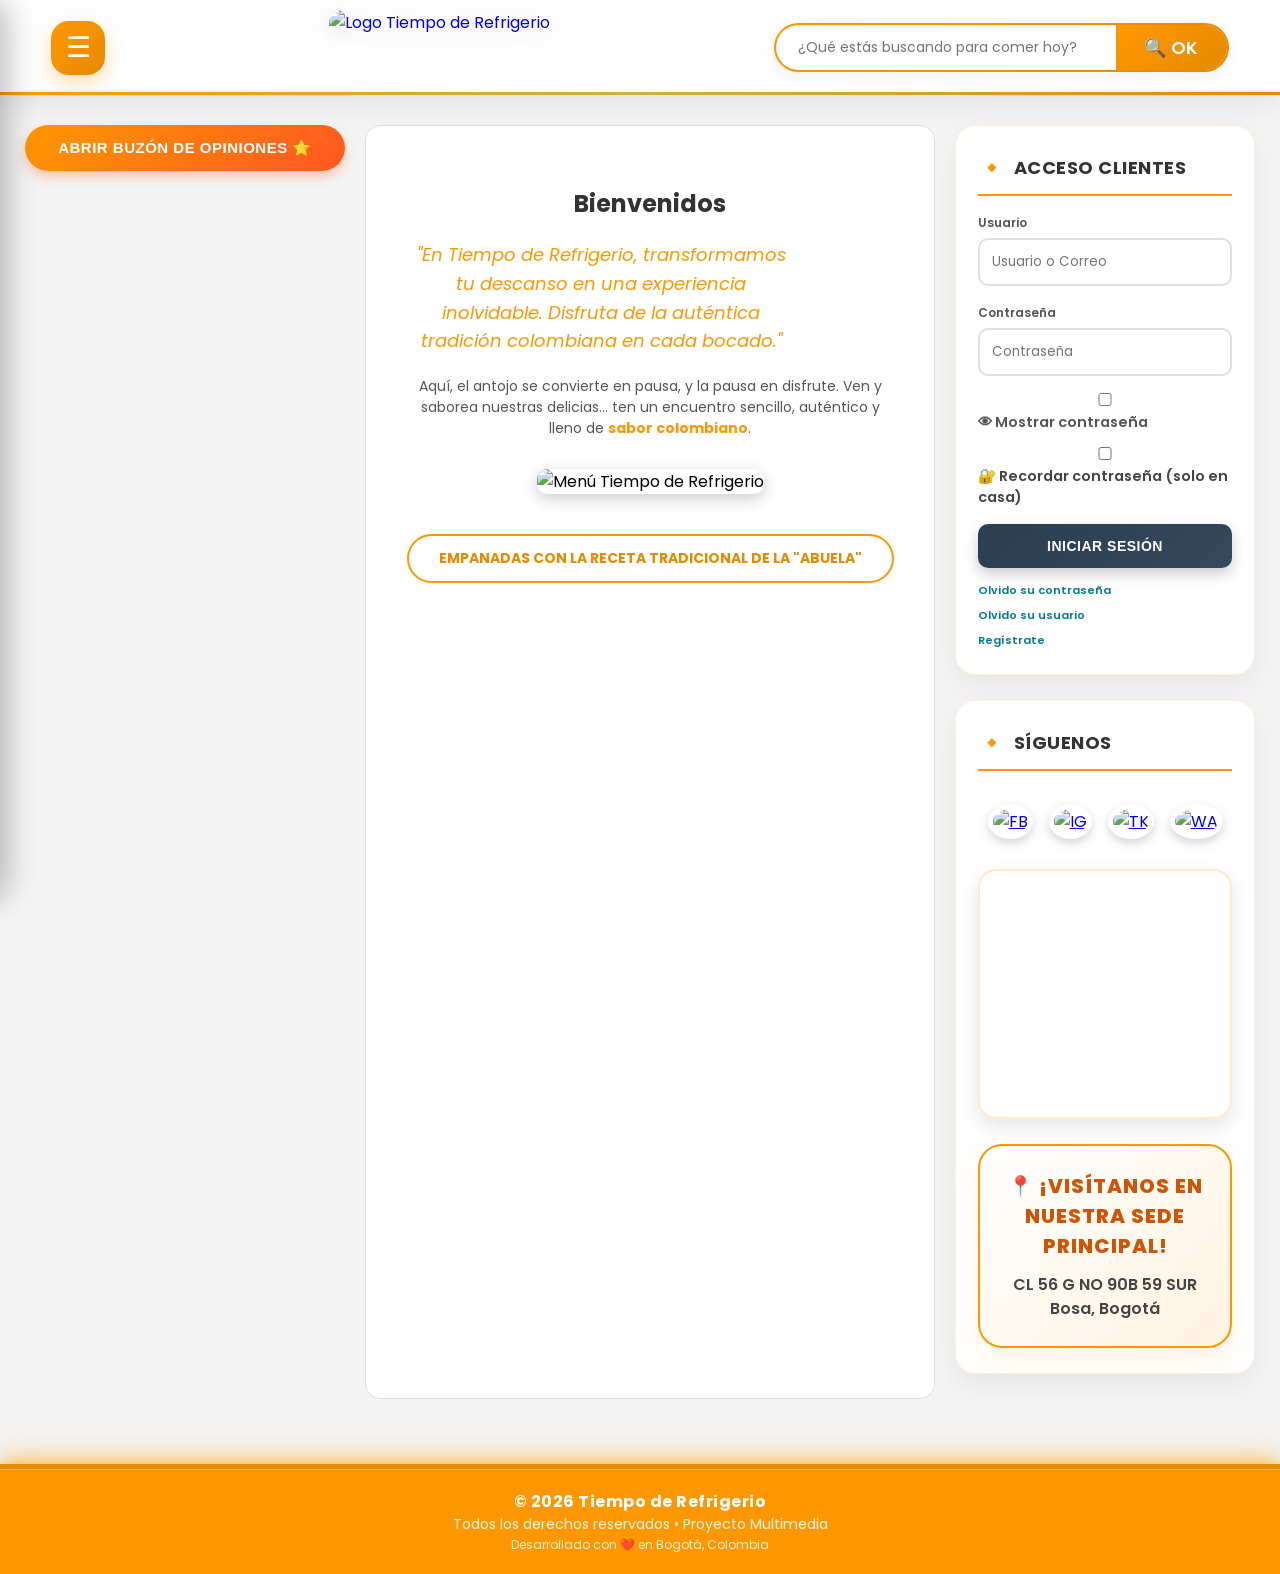
==== index.html @ 37fb9c07 "se realizon un ajsute en el indez" ====
<!DOCTYPE html>
<html lang="es">
<head>
    <meta charset="UTF-8">
    <meta name="viewport" content="width=device-width, initial-scale=1.0">
    <title>Inicio | Tiempo de Refrigerio</title>
    <link rel="stylesheet" href="assets/css/estilos.css">
</head>
<body>
    <!-- HEADER -->
    <header class="header-top">
        <button class="btn-menu" aria-label="Abrir menú" onclick="toggleOffcanvas()">☰</button>
        <a href="index.html" class="logo-container">
            <img src="https://tiempoderefrigerio.joomla.com/images/headers/LOGOTIPO.jpeg" alt="Logo Tiempo de Refrigerio">
        </a>
        <div class="search-box">
            <input type="text" id="buscadorPrincipal" placeholder="¿Qué estás buscando para comer hoy?" onkeypress="if(event.key === 'Enter') buscarSitio()">
            <button onclick="buscarSitio()">🔍 Buscar</button>
        </div>
    </header>

    <!-- OFFCANVAS -->
    <div class="offcanvas-overlay" id="offcanvasOverlay" onclick="toggleOffcanvas()"></div>
    <div class="offcanvas" id="offcanvasMenu" aria-hidden="true">
        <div class="offcanvas-header">
            <img src="https://tiempoderefrigerio.joomla.com/images/headers/LOGOTIPO.jpeg" alt="Logo">
            <button class="offcanvas-close" onclick="toggleOffcanvas()">✕</button>
        </div>
        <div class="offcanvas-body">
            <div class="offcanvas-title">Menú Principal</div>
            <button class="offcanvas-btn active" onclick="window.location.href='index.html'">🏠 INICIO</button>
            <button class="offcanvas-btn" onclick="window.location.href='menu.html'">📋 MENÚ</button>
            <button class="offcanvas-btn" onclick="window.location.href='pedidos.html'">🛒 PEDIDOS</button>
            <button class="offcanvas-btn" onclick="window.location.href='pago.html'">💳 MÉTODOS DE PAGO</button>
            <button class="offcanvas-btn" onclick="window.location.href='horarios.html'">⏰ HORARIOS</button>
            <button class="offcanvas-btn" onclick="window.location.href='contactanos.html'">📞 CONTÁCTANOS</button>
            <button class="offcanvas-btn" onclick="window.location.href='trabaja.html'">💼 TRABAJA CON NOSOTROS</button>
            <button class="offcanvas-btn" onclick="window.location.href='chat.html'">💬 CHAT EN LÍNEA</button>
            <button class="offcanvas-btn" onclick="window.location.href='nosotros.html'">👥 QUIÉNES SOMOS</button>
            <button class="offcanvas-btn" onclick="window.location.href='registrate.html'">📝 REGÍSTRATE</button>
            <button class="offcanvas-btn" onclick="window.location.href='ayuda.html'">❓ AYUDA</button>
        </div>
    </div>

    <!-- MAIN -->
    <div class="main-wrapper">
        <aside>
            <button class="btn-toggle-buzon" onclick="toggleBuzon()">ABRIR BUZÓN DE OPINIONES ⭐</button>
            <div class="buzon-card" id="miBuzon">
                <div class="buzon-header"> CALIFICA  mi  EXPERIENCIA <span onclick="toggleBuzon()" style="cursor:pointer">✖</span> </div>
                <div class="encuesta-body">
                    <div id="preguntas-contenedor"></div>
                    <textarea id="opinionTexto" placeholder="Déjanos tus comentarios adicionales aquí..."></textarea>
                    <button class="btn-enviar" onclick="enviarEncuesta()">ENVIAR CALIFICACIÓN 🚀</button>
                </div>
            </div>
        </aside>

        <main class="content-center">
            <h2 class="bienvenidos-titulo">Bienvenidos</h2>
            <p class="frase-joomla">
                "En Tiempo de Refrigerio, transformamos tu descanso en una experiencia inolvidable.
                Disfruta de la auténtica tradición colombiana en cada bocado."
            </p>
            <p class="descripcion-joomla">
                Aquí, el antojo se convierte en pausa, y la pausa en disfrute. Ven y saborea nuestras delicias...
                ten un encuentro sencillo, auténtico y lleno de <span style="color:var(--naranja); font-weight:bold;">sabor colombiano</span>.
            </p>
            <img src="https://tiempoderefrigerio.joomla.com/images/headers/LOGOTIPO%20%202.jpeg" alt="Menú Tiempo de Refrigerio" class="banner-menu">
            <div style="margin-top: 20px;">
                <a href="https://www.youtube.com/shorts/StmLfrpYxnY" target="_blank" class="tagline-footer">
                    EMPANADAS CON LA RECETA TRADICIONAL DE LA "ABUELA"
                </a>
            </div>
        </main>

        <aside>
            <div class="side-card">
                <h3>Acceso Clientes</h3>
                <div class="login-form">
                    <label>Usuario</label>
                    <input type="text" id="userInput" placeholder="Usuario o Correo">
                    <label>Contraseña</label>
                    <input type="password" id="passInput" placeholder="Contraseña">
                    <button class="btn-login" onclick="manejarLogin()">INICIAR SESIÓN</button>
                    <div class="login-links">
                        <a onclick="abrirModalRecuperar('pass')">Olvido su contraseña</a>
                        <a onclick="abrirModalRecuperar('user')">Olvido su usuario</a>
                        <a href="registrate.html">Regístrate</a>
                    </div>
                </div>
            </div>
            <div class="side-card">
                <h3>Síguenos</h3>
                <div class="social-icons">
                    <a href="https://www.facebook.com" target="_blank" title="Síguenos en Facebook">
                        <img src="https://cdn-icons-png.flaticon.com/512/733/733547.png" alt="FB">
                    </a>
                    <a href="https://www.instagram.com" target="_blank" title="Síguenos en Instagram">
                        <img src="https://cdn-icons-png.flaticon.com/512/2111/2111463.png" alt="IG">
                    </a>
                    <a href="https://www.tiktok.com" target="_blank" title="Síguenos en TikTok">
                        <img src="https://cdn-icons-png.flaticon.com/512/3046/3046121.png" alt="TK">
                    </a>
                    <a href="https://wa.me/3138205720" target="_blank" title="Escríbenos al WhatsApp">
                        <img src="https://cdn-icons-png.flaticon.com/512/733/733585.png" alt="WA">
                    </a>
                </div>
                <div class="map-container" style="margin-top: 15px;">
                    <iframe src="https://www.google.com/maps/embed?pb=!1m18!1m12!1m3!1d3977.0123!2d-74.1956!3d4.6097!2m3!1f0!2f0!3f0!3m2!1i1024!2i768!4f13.1!3m3!1m2!1s0x0%3A0x0!2zNMKwMzYnMzQuOSJOIDc0wrAxMSc0NC4yIlc!5e0!3m2!1ses!2sco!4v1614123456789!5m2!1ses!2sco" width="100%" height="250" style="border:0;" allowfullscreen="" loading="lazy"></iframe>
                </div>
                <div class="ubicacion-llamativa">
                    <strong>📍 ¡VISÍTANOS EN NUESTRA SEDE PRINCIPAL!</strong>
                    <p>CL 56 G NO 90B 59 SUR <br> Bosa, Bogotá</p>
                </div>
            </div>
        </aside>
    </div>

    <!-- FOOTER -->
    <footer style="background: var(--naranja); color: white; padding: 20px 15px; text-align: center; margin-top: 40px; border-top: 5px solid var(--naranja-oscuro);">
        <p style="margin: 0 0 0px 0; font-size: 16px; font-weight: bold; letter-spacing: 0.5px;">© 2026 Tiempo de Refrigerio</p>
        <p style="margin: 0; font-size: 14px; opacity: 0.95;">Todos los derechos reservados • Proyecto Multimedia</p>
        <p style="margin: 1px 0 0 0; font-size: 12px; opacity: 0.85;">Desarrollado con ❤️ en Bogotá, Colombia</p>
    </footer>

    <!-- MODALES -->
    <div class="modal-overlay" id="modalGracias">
        <div class="modal-box">
            <div class="chulito-circular">✔</div>
            <h2>¡Gracias por tu mensaje!</h2>
            <p>Tu opinión es fundamental para seguir brindándote lo mejor de nuestra tradición.</p>
            <button class="btn-modal-blue" onclick="location.reload()">GENERAR OTRA ENCUESTA</button>
            <button class="btn-modal-gray" onclick="cerrarModal('modalGracias')">CERRAR</button>
        </div>
    </div>

    <div class="modal-overlay" id="modalBienvenida">
        <div class="modal-box modal-vip">
            <span class="vip-crown">👑</span>
            <h2 id="tituloVIP">ACCESO EXCLUSIVO</h2>
            <p id="msgBienvenida">Bienvenido a la experiencia VIP de Tiempo de Refrigerio.</p>
            <div style="border-top: 1px solid var(--gold); margin: 15px 0; opacity: 0.3;"></div>
            <button class="btn-vip" onclick="abrirExperienciaVIP()">EMPEZAR MI EXPERIENCIA</button>
        </div>
    </div>

    <div class="modal-overlay" id="modalExperienciaVIP">
        <div class="vip-experience-box">
            <span class="vip-experience-close" onclick="cerrarExperienciaVIP()">✕</span>
            <h2 class="vip-experience-title">¡TU EXPERIENCIA VIP TE ESPERA!</h2>
            <p class="vip-experience-subtitle">Como cliente registrado, disfruta de estos beneficios exclusivos:</p>
            <div class="vip-benefit-card" onclick="seleccionarOpcionVIP(1)">
                <span class="vip-benefit-icon">💳</span>
                <div class="vip-benefit-text"><h4>Descuentos VIP</h4><p>Hasta 20% en combos y pedidos especiales</p></div>
            </div>
            <div class="vip-benefit-card" onclick="seleccionarOpcionVIP(2)">
                <span class="vip-benefit-icon">🚀</span>
                <div class="vip-benefit-text"><h4>Pedido Prioritario</h4><p>Entrega en menos de 20 minutos</p></div>
            </div>
            <div class="vip-benefit-card" onclick="seleccionarOpcionVIP(3)">
                <span class="vip-benefit-icon">🎉</span>
                <div class="vip-benefit-text"><h4>Eventos Exclusivos</h4><p>Invitaciones a catas y eventos privados</p></div>
            </div>
            <button class="btn-cerrar-vip-experience" onclick="cerrarExperienciaVIP()">CERRAR Y VOLVER</button>
        </div>
    </div>

    <div class="modal-overlay" id="modalRecuperar">
        <div class="modal-box">
            <div class="info-circular">?</div>
            <h2 id="tituloRecuperar">Recuperar Acceso</h2>
            <p id="descRecuperar">Ingresa tu correo electrónico para enviarte las instrucciones.</p>
            <input type="email" id="emailRecuperar" placeholder="tu-correo@ejemplo.com">
            <button class="btn-modal-blue" onclick="enviarInstrucciones()">ENVIAR INSTRUCCIONES</button>
            <button class="btn-modal-gray" onclick="cerrarModal('modalRecuperar')">CANCELAR</button>
        </div>
    </div>

    <div class="modal-overlay" id="modalInstrucciones">
        <div class="modal-box">
            <div class="chulito-circular">✉</div>
            <h2>¡Correo Enviado!</h2>
            <p>Hemos enviado los pasos a seguir a tu bandeja de entrada. Revisa también tu carpeta de SPAM.</p>
            <button class="btn-modal-blue" onclick="cerrarModal('modalInstrucciones')">ENTENDIDO</button>
        </div>
    </div>

    <script src="assets/js/scripts.js"></script>
</body>
</html>
---- assets/css/estilos.css ----
/* ============================================================
    TIEMPO DE REFRIGERIO - ESTILOS UNIFICADOS (11 PÁGINAS)
    MODERNIZACIÓN ELEGANTE SIN ROMPER FUNCIONALIDAD
    ============================================================ */
    @import url('https://fonts.googleapis.com/css2?family=Poppins:wght@300;400;500;600;700;800;900&display=swap');

    :root {
        --naranja: #ff9800;
        --naranja-oscuro: #e68a00;
        --excelente: #2ecc71;
        --muy-bueno: #a2d149;
        --regular: #f1c40f;
        --malo: #e67e22;
        --muy-malo: #e74c3c;
        --celeste: #007c91;
        --dark: #333;
        --gold: #d4af37;
        --nequi: #7030a0;
        --daviplata: #e60014;
        --bg-cards: #ffffff;
        --fondo-modal: #007c91;
        --vip-bg: #222;
        --cancel-gray: #e0e0e0;
    }

    * { box-sizing: border-box; }
    html, body { overflow-x: hidden; width: 100%; margin: 0; padding: 0; }

    body {
        font-family: 'Poppins', 'Segoe UI', Arial, sans-serif;
        background-color: #f4f4f4;
        margin: 0;
        padding-top: 100px;
    }

    /* ---------- HEADER MODERNO ---------- */
    .header-top {
        position: fixed;
        top: 0;
        left: 0;
        width: 100%;
        z-index: 1000;
        background: rgba(255, 255, 255, 0.88);
        backdrop-filter: blur(12px);
        -webkit-backdrop-filter: blur(12px);
        padding: 10px 4%;
        display: flex;
        align-items: center;
        justify-content: space-between;
        border-bottom: none;
        box-shadow: 0 8px 30px rgba(0, 0, 0, 0.08);
        transition: all 0.3s ease;
    }
    .header-top::after {
        content: '';
        position: absolute;
        bottom: 0;
        left: 0;
        width: 100%;
        height: 3px;
        background: linear-gradient(90deg, var(--naranja), var(--gold), var(--naranja-oscuro));
    }

    /* Botón hamburguesa */
    .btn-menu {
        width: 54px; height: 54px;
        background: linear-gradient(135deg, var(--naranja), var(--naranja-oscuro));
        color: white;
        border: none;
        border-radius: 18px;
        font-size: 28px;
        display: flex;
        align-items: center;
        justify-content: center;
        cursor: pointer;
        box-shadow: 0 8px 20px rgba(255,152,0,0.3);
        transition: all 0.3s ease;
    }
    .btn-menu:hover {
        transform: scale(1.06);
        box-shadow: 0 12px 28px rgba(255,152,0,0.45);
    }

    /* Logo */
    .logo-container {
        display: flex;
        align-items: center;
        text-decoration: none;
        transition: transform 0.3s ease;
    }
    .logo-container:hover {
        transform: scale(1.04);
    }
    .logo-container img {
        height: 75px;
        width: auto;
        border-radius: 14px;
        filter: drop-shadow(0 6px 10px rgba(0, 0, 0, 0.12));
        transition: filter 0.3s;
    }
    .logo-container:hover img {
        filter: drop-shadow(0 10px 15px rgba(255, 152, 0, 0.3));
    }

    /* Buscador */
    .search-box {
        display: flex;
        border: 2px solid transparent;
        border-radius: 30px;
        overflow: hidden;
        background: rgba(255, 255, 255, 0.9);
        box-shadow: inset 0 1px 4px rgba(0, 0, 0, 0.06), 0 4px 14px rgba(0, 0, 0, 0.05);
        transition: all 0.3s ease;
        background-image: linear-gradient(white, white), linear-gradient(135deg, var(--naranja), var(--naranja-oscuro));
        background-origin: border-box;
        background-clip: padding-box, border-box;
    }
    .search-box:focus-within {
        box-shadow: 0 0 0 3px rgba(255, 152, 0, 0.25);
    }
    .search-box input {
        border: none;
        padding: 12px 22px;
        outline: none;
        width: 340px;
        font-size: 14px;
        font-family: 'Poppins', sans-serif;
        background: transparent;
    }
    .search-box button {
        background: linear-gradient(135deg, var(--naranja), var(--naranja-oscuro));
        border: none;
        color: white;
        padding: 0 28px;
        cursor: pointer;
        font-size: 18px;
        transition: all 0.3s;
        font-weight: 600;
        letter-spacing: 0.5px;
        font-family: 'Poppins', sans-serif;
    }
    .search-box button:hover {
        background: linear-gradient(135deg, var(--dark), #111);
        box-shadow: inset 0 2px 10px rgba(0, 0, 0, 0.2);
    }

    /* ========== OFFCANVAS MENÚ MODERNIZADO ========== */
    .offcanvas {
        position: fixed;
        top: 0; left: -360px;
        width: 360px; height: 100%;
        background: #ffffff;
        box-shadow: 8px 0 30px rgba(0,0,0,0.25);
        transition: left 0.4s cubic-bezier(0.4, 0, 0.2, 1);
        z-index: 9999;
        display: flex;
        flex-direction: column;
        border-radius: 0 20px 20px 0;
        overflow: hidden;
    }
    .offcanvas.show { left: 0; }

    .offcanvas-header {
        background: linear-gradient(135deg, var(--naranja), var(--naranja-oscuro));
        color: white;
        padding: 25px 22px;
        display: flex;
        align-items: center;
        justify-content: space-between;
        flex-shrink: 0;
        box-shadow: 0 4px 12px rgba(0,0,0,0.15);
    }
    .offcanvas-header img {
        height: 48px;
        border-radius: 10px;
        box-shadow: 0 4px 8px rgba(0,0,0,0.2);
    }
    .offcanvas-close {
        background: rgba(255,255,255,0.2);
        border: none;
        color: white;
        font-size: 30px;
        cursor: pointer;
        width: 40px; height: 40px;
        border-radius: 50%;
        display: flex;
        align-items: center;
        justify-content: center;
        transition: background 0.3s;
    }
    .offcanvas-close:hover {
        background: rgba(255,255,255,0.4);
    }

    .offcanvas-body {
        padding: 25px 20px;
        overflow-y: auto;
        flex: 1;
        background: #fafafa;
    }
    .offcanvas-title {
        font-size: 18px;
        font-weight: 800;
        color: #1a0f00;
        margin-bottom: 20px;
        padding-bottom: 12px;
        border-bottom: 3px solid var(--naranja);
        text-transform: uppercase;
        letter-spacing: 0.8px;
        display: flex;
        align-items: center;
        gap: 8px;
    }
    .offcanvas-title::before {
        content: "📋";
        font-size: 22px;
    }
    .offcanvas-btn {
        display: flex;
        align-items: center;
        gap: 14px;
        width: 100%;
        padding: 15px 20px;
        margin-bottom: 10px;
        background: white;
        border: 2px solid transparent;
        border-radius: 14px;
        color: #333;
        text-align: left;
        font-size: 15px;
        cursor: pointer;
        transition: all 0.3s;
        font-weight: 600;
        box-shadow: 0 2px 6px rgba(0,0,0,0.04);
        background-image: linear-gradient(white, white), linear-gradient(135deg, var(--naranja), var(--naranja-oscuro));
        background-origin: border-box;
        background-clip: padding-box, border-box;
    }
    .offcanvas-btn:hover,
    .offcanvas-btn.active {
        background: linear-gradient(135deg, var(--naranja), var(--naranja-oscuro));
        color: white;
        transform: translateX(8px);
        box-shadow: 0 8px 16px rgba(255,152,0,0.3);
        border-color: transparent;
    }

    .offcanvas-overlay {
        position: fixed;
        top: 0; left: 0; width: 100%; height: 100%;
        background: rgba(0,0,0,0.65);
        backdrop-filter: blur(4px);
        z-index: 9998;
        display: none;
    }
    .offcanvas-overlay.show { display: block; }

    /* ---------- MAIN LAYOUT ---------- */
    .main-wrapper {
        display: grid;
        grid-template-columns: 320px 1fr 300px;
        gap: 20px;
        padding: 25px;
        max-width: 1600px;
        margin: auto;
    }

    /* ============================================================
    BUZÓN DE OPINIONES MODERNIZADO
    ============================================================ */
    .btn-toggle-buzon {
        background: linear-gradient(135deg, #ff9800, #ff5722);
        color: white;
        padding: 14px 22px;
        border: none;
        border-radius: 30px;
        cursor: pointer;
        font-weight: 700;
        width: 100%;
        margin-bottom: 15px;
        font-size: 15px;
        letter-spacing: 0.5px;
        box-shadow: 0 6px 12px rgba(255, 87, 34, 0.3);
        transition: all 0.3s ease;
        display: flex;
        align-items: center;
        justify-content: center;
        gap: 8px;
    }
    .btn-toggle-buzon:hover {
        background: linear-gradient(135deg, #e68a00, #e64a19);
        transform: translateY(-2px);
        box-shadow: 0 10px 20px rgba(255, 87, 34, 0.4);
    }

    .buzon-card {
        background: #ffffff;
        border-radius: 20px;
        border: none;
        overflow: hidden;
        display: none;
        box-shadow: 0 15px 35px rgba(0, 0, 0, 0.1);
        transition: all 0.3s ease;
        margin-bottom: 20px;
    }
    .buzon-card:hover {
        transform: translateY(-3px);
        box-shadow: 0 20px 40px rgba(0, 0, 0, 0.15);
    }

    .buzon-header {
        background: linear-gradient(135deg, #ff9800, #ff5722);
        color: white;
        padding: 18px 20px;
        font-weight: 700;
        font-size: 16px;
        display: flex;
        justify-content: space-between;
        align-items: center;
        letter-spacing: 0.5px;
    }

    .encuesta-body {
        padding: 20px;
        background: #fafafa;
    }

    .pregunta-block {
        margin-bottom: 20px;
        text-align: center;
        border-bottom: 1px solid #f0f0f0;
        padding: 12px 10px;
        background: white;
        border-radius: 12px;
        box-shadow: 0 2px 6px rgba(0,0,0,0.03);
    }
    .pregunta-block p {
        margin: 0 0 10px 0;
        font-size: 14px;
        font-weight: 700;
        color: #333;
        text-align: left;
        padding-left: 5px;
    }

    .stars-container {
        display: flex;
        flex-direction: row-reverse;
        justify-content: center;
        gap: 8px;
    }
    .stars-container label {
        font-size: 30px;
        color: #ddd;
        cursor: pointer;
        transition: all 0.2s ease;
        filter: drop-shadow(0 2px 2px rgba(0,0,0,0.1));
    }
    .stars-container label:hover,
    .stars-container label:hover ~ label {
        color: #ffc107;
        transform: scale(1.15);
    }

    .pregunta-block.sel-5 label { color: var(--excelente); }
    .pregunta-block.sel-4 label { color: var(--muy-bueno); }
    .pregunta-block.sel-3 label { color: var(--regular); }
    .pregunta-block.sel-2 label { color: var(--malo); }
    .pregunta-block.sel-1 label { color: var(--muy-malo); }

    .resultado-texto {
        font-size: 12px;
        font-weight: 800;
        margin-top: 8px;
        display: block;
        height: 18px;
        text-transform: uppercase;
    }

    textarea {
        width: 100%;
        height: 80px;
        border-radius: 12px;
        border: 2px solid #eee;
        padding: 12px;
        resize: none;
        font-size: 13px;
        margin-top: 12px;
        font-family: 'Poppins', sans-serif;
        transition: border-color 0.3s;
        background: white;
    }
    textarea:focus {
        border-color: var(--naranja);
        outline: none;
        box-shadow: 0 0 0 3px rgba(255,152,0,0.1);
    }

    .btn-enviar {
        background: linear-gradient(135deg, #ff9800, #ff5722);
        color: white;
        border: none;
        width: 100%;
        padding: 14px;
        border-radius: 12px;
        font-weight: 700;
        cursor: pointer;
        margin-top: 15px;
        font-size: 15px;
        letter-spacing: 0.5px;
        box-shadow: 0 4px 12px rgba(255, 87, 34, 0.3);
        transition: all 0.3s ease;
    }
    .btn-enviar:hover {
        background: linear-gradient(135deg, #e68a00, #e64a19);
        transform: translateY(-2px);
        box-shadow: 0 8px 20px rgba(255, 87, 34, 0.45);
    }

    /* ============================================================
    CARRITO DE COMPRAS MODERNIZADO (TODAS LAS VERSIONES)
    ============================================================ */
    .cart-card,
    .side-cart,
    .cart-box,
    .resumen-pedido {
        background: #ffffff;
        border-radius: 20px;
        border: none;
        overflow: hidden;
        box-shadow: 0 15px 35px rgba(0, 0, 0, 0.08);
        transition: all 0.3s ease;
    }
    .cart-card:hover,
    .side-cart:hover,
    .cart-box:hover,
    .resumen-pedido:hover {
        transform: translateY(-3px);
        box-shadow: 0 20px 40px rgba(0, 0, 0, 0.12);
    }

    .cart-header,
    .cart-header-pedidos {
        background: linear-gradient(135deg, #2c3e50, #34495e);
        color: white;
        padding: 16px 20px;
        text-align: center;
        font-weight: 700;
        font-size: 15px;
        display: flex;
        align-items: center;
        justify-content: center;
        gap: 10px;
        text-transform: uppercase;
        letter-spacing: 0.8px;
    }

    .cart-body,
    .cart-items,
    .cart-list {
        padding: 15px;
        max-height: 400px;
        overflow-y: auto;
        background: #fafafa;
    }

    .cart-item {
        display: flex;
        flex-direction: column;
        padding: 12px 10px;
        border-bottom: 1px solid #eee;
        background: white;
        border-radius: 10px;
        margin-bottom: 8px;
        box-shadow: 0 2px 5px rgba(0,0,0,0.03);
        transition: background 0.2s;
    }
    .cart-item:hover {
        background: #fff9f2;
    }

    .item-info {
        display: flex;
        flex-direction: column;
        gap: 4px;
    }
    .item-name {
        font-size: 13px;
        font-weight: 700;
        color: #2c3e50;
    }
    .item-price {
        font-size: 12px;
        color: #e67e22;
        font-weight: 600;
    }

    /* Destacar el combo (último elemento) */
    .cart-item:last-child {
        background: linear-gradient(135deg, #fff3e0, #ffe0b2);
        border-left: 4px solid var(--naranja);
        padding-left: 12px;
    }
    .cart-item:last-child .item-name::after {
        content: " (Empanada + Avena Helada) ⭐";
        color: var(--naranja);
        font-weight: bold;
    }

    .cart-controls,
    .item-controls {
        display: flex;
        align-items: center;
        gap: 10px;
        justify-content: flex-end;
        margin-top: 8px;
    }

    .cart-btn-qty,
    .btn-qty,
    .qty-btn {
        background: var(--naranja);
        border: none;
        width: 28px;
        height: 28px;
        border-radius: 8px;
        color: white;
        cursor: pointer;
        font-weight: bold;
        font-size: 16px;
        transition: all 0.2s;
        box-shadow: 0 2px 5px rgba(255,152,0,0.3);
    }
    .cart-btn-qty:hover,
    .btn-qty:hover,
    .qty-btn:hover {
        background: var(--dark);
        transform: scale(1.1);
    }

    .cart-qty-num,
    .qty-val {
        font-size: 15px;
        font-weight: 800;
        min-width: 24px;
        text-align: center;
        color: #2c3e50;
    }

    .cart-total-footer,
    .cart-total-box {
        padding: 20px 15px;
        background: linear-gradient(135deg, #f8f9fa, #ffffff);
        border-top: 2px solid #eee;
        text-align: center;
    }

    .cart-total-val,
    .total-amount,
    .total-display {
        font-size: 26px;
        font-weight: 900;
        color: #2c3e50;
        margin: 10px 0;
        letter-spacing: 0.5px;
    }

    .btn-checkout-wa,
    .btn-whatsapp,
    .btn-checkout-pedidos {
        background: linear-gradient(135deg, #25d366, #128c7e);
        color: white;
        border: none;
        width: 100%;
        padding: 14px;
        border-radius: 12px;
        font-weight: 700;
        cursor: pointer;
        display: flex;
        align-items: center;
        justify-content: center;
        gap: 10px;
        text-decoration: none;
        transition: all 0.3s;
        font-size: 15px;
        letter-spacing: 0.5px;
        box-shadow: 0 6px 15px rgba(37, 211, 102, 0.3);
    }
    .btn-checkout-wa:hover,
    .btn-whatsapp:hover,
    .btn-checkout-pedidos:hover {
        background: linear-gradient(135deg, #128c7e, #0d6b5c);
        transform: translateY(-2px);
        box-shadow: 0 10px 20px rgba(37, 211, 102, 0.4);
    }

    /* ---------- CONTENIDO CENTRAL ---------- */
    .content-center {
        background: white;
        padding: 40px;
        border-radius: 15px;
        border: 1px solid #ddd;
        text-align: center;
        min-height: 500px;
    }
    .bienvenidos-titulo { color: #333; font-size: 24px; font-weight: bold; margin-bottom: 20px; }

    /* ---------- SIDEBAR MODERNO ---------- */
    .side-card {
        background: white;
        padding: 25px 22px;
        border-radius: 20px;
        border: 1px solid rgba(255,152,0,0.15);
        margin-bottom: 25px;
        box-shadow: 0 12px 28px rgba(0, 0, 0, 0.06);
        transition: transform 0.3s, box-shadow 0.3s;
    }
    .side-card:hover {
        transform: translateY(-5px);
        box-shadow: 0 20px 36px rgba(255,152,0,0.12);
    }
    .side-card h3 {
        border-bottom: 2px solid var(--naranja);
        padding-bottom: 10px;
        margin-top: 0;
        font-size: 18px;
        color: var(--dark);
        text-transform: uppercase;
        font-weight: 700;
        letter-spacing: 0.5px;
        display: flex;
        align-items: center;
        gap: 8px;
    }
    .side-card h3::before {
        content: '🔸';
        font-size: 22px;
    }

    .login-form label {
        display: block;
        font-size: 12px;
        font-weight: 600;
        color: #555;
        margin-top: 12px;
    }
    .login-form input {
        width: 100%;
        padding: 12px;
        margin: 6px 0;
        border: 2px solid #e0e0e0;
        border-radius: 10px;
        font-family: 'Poppins', sans-serif;
        transition: border-color 0.3s, box-shadow 0.3s;
    }
    .login-form input:focus {
        border-color: var(--naranja);
        box-shadow: 0 0 0 3px rgba(255,152,0,0.2);
        outline: none;
    }

    .btn-login {
        background: linear-gradient(135deg, #2c3e50, #34495e);
        color: white;
        border: none;
        width: 100%;
        padding: 14px;
        border-radius: 10px;
        cursor: pointer;
        font-weight: 700;
        margin-top: 16px;
        transition: all 0.3s;
        font-size: 14px;
        letter-spacing: 0.5px;
        box-shadow: 0 6px 14px rgba(0,0,0,0.2);
    }
    .btn-login:hover {
        background: linear-gradient(135deg, #ff9800, #ff5722);
        transform: translateY(-2px);
        box-shadow: 0 10px 20px rgba(255,152,0,0.3);
    }

    .login-links {
        font-size: 11px;
        margin-top: 14px;
        display: flex;
        flex-direction: column;
        gap: 8px;
    }
    .login-links a {
        color: var(--celeste);
        text-decoration: none;
        font-weight: 600;
        cursor: pointer;
        transition: color 0.2s;
    }
    .login-links a:hover {
        color: var(--naranja);
        text-decoration: underline;
    }

    /* Redes sociales */
    .social-icons {
        display: flex;
        flex-wrap: wrap;
        gap: 16px;
        justify-content: center;
        padding: 15px 0;
    }
    .social-icons a img {
        width: 38px;
        height: 38px;
        cursor: pointer;
        transition: all 0.3s;
        filter: drop-shadow(0 4px 6px rgba(0,0,0,0.1));
        border-radius: 50%;
        background: white;
        padding: 5px;
        box-shadow: 0 4px 8px rgba(0,0,0,0.08);
    }
    .social-icons a:hover img {
        transform: translateY(-4px) scale(1.1);
        filter: drop-shadow(0 8px 12px rgba(255,152,0,0.3));
        background: #fff3e0;
    }

    /* Mapa */
    .map-container {
        width: 100%;
        height: 250px;
        border-radius: 18px;
        overflow: hidden;
        border: 2px solid rgba(255,152,0,0.2);
        box-shadow: 0 8px 20px rgba(0,0,0,0.1);
        margin-top: 20px;
    }
    .map-container iframe {
        border: none;
        filter: grayscale(10%);
        transition: filter 0.3s;
    }
    .map-container:hover iframe {
        filter: grayscale(0%);
    }

    /* Ubicación */
    .ubicacion-llamativa {
        margin-top: 25px;
        padding: 25px 20px;
        background: linear-gradient(135deg, #ffffff 0%, #fff3e0 100%);
        border: 2px solid var(--naranja);
        border-radius: 24px;
        text-align: center;
        box-shadow: 0 10px 25px rgba(255,152,0,0.12);
        transition: transform 0.3s;
    }
    .ubicacion-llamativa:hover {
        transform: scale(1.02);
    }
    .ubicacion-llamativa strong {
        color: #d35400;
        display: block;
        margin-bottom: 12px;
        font-size: 20px;
        letter-spacing: 1px;
        text-transform: uppercase;
        text-shadow: 1px 1px 0px white;
        font-weight: 800;
    }
    .ubicacion-llamativa p {
        margin: 0;
        font-size: 16px;
        color: #444;
        line-height: 1.5;
        font-weight: 600;
    }

    /* ---------- MODALES ---------- */
    .modal-overlay {
        position: fixed; top:0; left:0; width:100%; height:100%;
        background: rgba(0,0,0,0.8); display: none;
        justify-content: center; align-items: center; z-index: 5000;
    }
    .modal-box {
        background: white; padding: 40px 30px; border-radius: 25px;
        text-align: center; max-width: 400px; width: 90%; position: relative;
    }
    .modal-exito-animado { border: 5px solid var(--excelente); animation: popup 0.5s cubic-bezier(0.175, 0.885, 0.32, 1.275); }
    @keyframes popup { from { transform: scale(0.5); opacity: 0; } to { transform: scale(1); opacity: 1; } }
    .chulito-circular, .info-circular, .sobre-circular, .warning-circular {
        width: 70px; height: 70px; border-radius: 50%;
        display: flex; align-items: center; justify-content: center;
        font-size: 40px; margin: 0 auto 20px; color: white;
    }
    .chulito-circular { background: #2ecc71; box-shadow: 0 0 20px rgba(46,204,113,0.6); }
    .info-circular { background: var(--celeste); }
    .sobre-circular { background: #2ecc71; }
    .warning-circular { background: var(--muy-malo); box-shadow: 0 0 20px rgba(231,76,60,0.6); }
    .btn-modal-blue { background: #007c91; color: white; border: none; width: 100%; padding: 14px; border-radius: 30px; font-weight: bold; cursor: pointer; margin-bottom: 10px; text-transform: uppercase; }
    .btn-modal-gray { background: #e0e0e0; color: #777; border: none; width: 100%; padding: 14px; border-radius: 30px; font-weight: bold; cursor: pointer; text-transform: uppercase; }
    .modal-box h2 { font-size: 22px; color: var(--dark); margin-bottom: 10px; }
    .modal-box p { font-size: 14px; color: #666; margin-bottom: 20px; line-height: 1.4; }
    .modal-box input { width: 100%; padding: 12px; margin-bottom: 15px; border: 1px solid #ccc; border-radius: 10px; font-family: 'Poppins', sans-serif; }

    /* ---------- MODAL VIP ---------- */
    .modal-vip {
        background: linear-gradient(145deg, #1a1a1a, #2c2c2c);
        border: 3px solid var(--gold); color: white;
        box-shadow: 0 0 30px rgba(212, 175, 55, 0.4);
    }
    .vip-crown { font-size: 50px; color: var(--gold); margin-bottom: 10px; display: block; filter: drop-shadow(0 0 10px var(--gold)); }
    .modal-vip h2 {
        color: #ffffff; font-family: 'Poppins', sans-serif; letter-spacing: 1px;
        font-weight: 900; text-shadow: 0 0 12px rgba(255,255,255,0.4);
    }
    .modal-vip p { color: rgba(255, 255, 255, 0.78); font-style: italic; font-size: 14px; line-height: 1.6; }
    .btn-vip {
        background: var(--gold); color: #1a1a1a; border: none; width: 100%;
        padding: 14px; border-radius: 30px; font-weight: bold; cursor: pointer;
        margin-top: 20px; text-transform: uppercase;
        transition: background 0.25s ease, transform 0.15s ease, box-shadow 0.15s ease;
        box-shadow: 0 6px 0 #a07a00, 0 8px 15px rgba(0,0,0,0.4);
    }
    .btn-vip:hover { background: #ffffff; color: #1a1a1a; transform: translateY(2px); box-shadow: 0 4px 0 #a07a00, 0 6px 12px rgba(0,0,0,0.3); }
    .btn-vip:active { transform: translateY(6px); box-shadow: 0 2px 0 #a07a00, 0 4px 8px rgba(0,0,0,0.3); }

    /* ---------- MODAL EXPERIENCIA VIP ---------- */
    .vip-experience-box {
        background: #1a1a1a; padding: 35px 30px; border-radius: 20px; width: 480px;
        border: 3px solid var(--gold);
        box-shadow: 0 0 40px var(--gold), 0 10px 30px rgba(0,0,0,0.5);
        position: relative; color: white; text-align: center;
        animation: vipGlow 2s ease-in-out infinite alternate;
    }
    @keyframes vipGlow {
        from { box-shadow: 0 0 20px var(--gold); }
        to { box-shadow: 0 0 45px var(--gold); }
    }
    .vip-experience-close {
        position: absolute; top: 18px; right: 25px;
        font-size: 32px; color: #aaa; cursor: pointer;
        transition: color 0.2s; background: none; border: none; padding: 0; line-height: 1;
    }
    .vip-experience-close:hover { color: #ffcc00; }
    .vip-experience-title { font-size: 26px; font-weight: 800; color: #ffcc00; letter-spacing: 1px; margin-bottom: 8px; }
    .vip-experience-subtitle { font-size: 15px; color: #ccc; margin-bottom: 25px; line-height: 1.4; }
    .vip-benefit-card {
        background: #222; border: 2px solid #ffcc00; border-radius: 12px;
        padding: 18px; margin-bottom: 14px; display: flex; align-items: center;
        gap: 18px; text-align: left; transition: all 0.3s ease; cursor: pointer;
    }
    .vip-benefit-card:hover { transform: translateY(-3px) scale(1.03); box-shadow: 0 0 20px rgba(212, 175, 55, 0.6); }
    .vip-benefit-icon { font-size: 42px; min-width: 60px; }
    .vip-benefit-text h4 { margin: 0 0 4px 0; font-size: 18px; color: #ffcc00; font-weight: 700; }
    .vip-benefit-text p { margin: 0; font-size: 14px; color: #ddd; line-height: 1.4; }
    .btn-cerrar-vip-experience {
        background: #00bfff; color: #fff; border: none; width: 100%;
        padding: 16px; border-radius: 50px; font-weight: bold; font-size: 17px;
        cursor: pointer; margin-top: 15px; transition: all 0.3s ease;
        box-shadow: 0 4px 15px rgba(0,191,255,0.4);
    }
    .btn-cerrar-vip-experience:hover { background: #0099cc; transform: scale(1.05); }

    /* ============================================================
    FOOTER NARANJA FOSFORESCENTE (CORREGIDO)
    ============================================================ */
    footer {
        background: linear-gradient(135deg, #ff9800 0%, #ffb300 50%, #ffa000 100%);
        color: #ffffff;
        padding: 40px 20px 30px;
        margin-top: 60px;
        text-align: center;
        font-size: 15px;
        font-family: 'Poppins', sans-serif;
        border-top: 3px solid #ffe082;
        box-shadow: 
            0 -5px 25px rgba(255, 152, 0, 0.55),
            0 -2px 10px rgba(255, 193, 7, 0.3),
            inset 0 1px 0 rgba(255, 255, 255, 0.3);
        transition: box-shadow 0.3s ease;
    }
    footer:hover {
        box-shadow: 
            0 -8px 35px rgba(255, 152, 0, 0.75),
            0 -4px 15px rgba(255, 235, 59, 0.5),
            inset 0 1px 0 rgba(255, 255, 255, 0.4);
    }
    .footer-bottom {
        margin-top: 20px;
        font-size: 13px;
        opacity: 0.95;
        letter-spacing: 0.5px;
        font-weight: 500;
        text-shadow: 0 1px 3px rgba(0, 0, 0, 0.2);
    }
    footer a {
        color: #ffffff;
        text-decoration: none;
        font-weight: 700;
        transition: color 0.3s, text-shadow 0.3s;
        text-shadow: 0 0 8px rgba(255, 255, 255, 0.6);
    }
    footer a:hover {
        color: #fff9c4;
        text-shadow: 0 0 15px rgba(255, 255, 255, 0.9);
    }

    /* ================================================================
    A PARTIR DE AQUÍ SE MANTIENEN LOS ESTILOS ORIGINALES DE LAS PÁGINAS
    (ayuda, chat, contactanos, horarios, index, menu, nosotros, pago, pedidos, registrate, trabaja)
    SIN NINGÚN CAMBIO - INCLUYE LA SECCIÓN COMPLETA DE TRABAJA
    ================================================================ */

    /* ---------- ayuda.html: Panel de Soluciones (chat-container) ---------- */
    .chat-container {
        position: fixed; top: 0; right: -600px; width: 560px; height: 100vh;
        background: #f8f9fb; box-shadow: -10px 0 50px rgba(0,0,0,0.28);
        transition: right 0.42s cubic-bezier(0.4, 0, 0.2, 1);
        z-index: 9999; display: flex; flex-direction: column; overflow: hidden;
    }
    .chat-container.show { right: 0; }
    .offcanvas-overlay-soluciones {
        position: fixed; top: 0; left: 0; width: 100%; height: 100%;
        background: rgba(0,0,0,0.65); backdrop-filter: blur(3px);
        -webkit-backdrop-filter: blur(3px);
        z-index: 9998; display: none;
    }
    .offcanvas-overlay-soluciones.show { display: block; }
    .btn-desplegar-soluciones {
        background: var(--dark); color: white; border: none;
        padding: 15px 30px; border-radius: 50px; font-weight: bold;
        cursor: pointer; font-size: 14px; box-shadow: 0 4px 15px rgba(0,0,0,0.2);
        transition: 0.3s;
    }
    .btn-desplegar-soluciones:hover { background: var(--naranja); transform: translateY(-2px); }
    .btn-desplegar-soluciones.active { background: var(--naranja); }
    .btn-servicio-tecnico {
        display: inline-block; margin: 15px 0; color: var(--celeste);
        text-decoration: none; font-weight: bold; font-size: 12px;
        border: 1px solid var(--celeste); padding: 8px 20px; border-radius: 5px; transition: 0.3s;
    }
    .btn-servicio-tecnico:hover { background: var(--celeste); color: white; }

    .chat-header {
        background: linear-gradient(135deg, #ff9800 0%, #ff5722 100%);
        color: white; padding: 20px 24px; display: flex; align-items: center;
        gap: 15px; flex-shrink: 0; box-shadow: 0 3px 14px rgba(0,0,0,0.22);
    }
    .ch-icon {
        width: 52px; height: 52px; background: rgba(255,255,255,0.2);
        border-radius: 50%; display: flex; align-items: center; justify-content: center;
        font-size: 26px; border: 2px solid rgba(255,255,255,0.45); flex-shrink: 0;
    }
    .ch-info { flex: 1; }
    .ch-title { font-size: 16px; font-weight: 900; margin: 0 0 3px; text-transform: uppercase; letter-spacing: 0.4px; }
    .ch-sub { font-size: 12px; opacity: 0.9; }
    .ch-close {
        background: rgba(255,255,255,0.18); border: none; color: white;
        width: 38px; height: 38px; border-radius: 50%; cursor: pointer;
        font-size: 20px; display: flex; align-items: center; justify-content: center;
        transition: background 0.2s, transform 0.25s; flex-shrink: 0;
    }
    .ch-close:hover { background: rgba(255,255,255,0.35); transform: rotate(90deg); }
    .ch-status-bar {
        background: white; padding: 10px 24px; display: flex; align-items: center;
        gap: 10px; border-bottom: 1px solid #eee; flex-shrink: 0;
    }
    .ch-status-dot {
        width: 10px; height: 10px; border-radius: 50%; background: #2ecc71;
        box-shadow: 0 0 0 3px rgba(46,204,113,0.25);
        animation: pulse-dot 1.8s ease-in-out infinite;
    }
    @keyframes pulse-dot {
        0%,100% { box-shadow: 0 0 0 3px rgba(46,204,113,0.25); }
        50%      { box-shadow: 0 0 0 6px rgba(46,204,113,0.1); }
    }
    .ch-status-text { font-size: 12px; font-weight: 700; color: #555; }
    .ch-status-text strong { color: #2ecc71; }
    .chat-body {
        flex: 1; padding: 20px 22px; overflow-y: auto; background: #f4f6f8;
        display: flex; flex-direction: column; gap: 14px;
    }
    .chat-body::-webkit-scrollbar { width: 5px; }
    .chat-body::-webkit-scrollbar-thumb { background: #ddd; border-radius: 10px; }
    .msg {
        padding: 13px 18px; border-radius: 18px; font-size: 14px;
        max-width: 82%; line-height: 1.5; position: relative;
    }
    .msg-bot {
        background: white; color: #333; align-self: flex-start;
        border-bottom-left-radius: 4px; box-shadow: 0 2px 8px rgba(0,0,0,0.07);
        border-left: 3px solid var(--naranja);
    }
    .msg-bot::before { content: '🤖'; font-size: 16px; display: block; margin-bottom: 5px; }
    .msg-user {
        background: linear-gradient(135deg, #ff9800, #ff5722);
        color: white; align-self: flex-end; border-bottom-right-radius: 4px;
        box-shadow: 0 4px 14px rgba(255,152,0,0.35);
    }
    .chat-options {
        padding: 16px 20px; display: flex; flex-wrap: wrap; gap: 10px;
        border-top: 1px solid #eee; background: white; flex-shrink: 0;
    }
    .chat-options-title {
        width: 100%; font-size: 11px; font-weight: 800; color: #999;
        text-transform: uppercase; letter-spacing: 0.5px; margin-bottom: 2px;
    }
    .opt-btn {
        background: white; border: 2px solid var(--naranja); color: var(--naranja);
        padding: 9px 16px; border-radius: 25px; font-size: 12px;
        cursor: pointer; font-weight: 700; transition: all 0.25s ease;
        display: flex; align-items: center; gap: 5px;
        box-shadow: 0 2px 6px rgba(255,152,0,0.12);
    }
    .opt-btn:hover { background: var(--naranja); color: white; transform: translateY(-2px); box-shadow: 0 6px 16px rgba(255,152,0,0.35); }
    .opt-btn.danger { border-color: #e74c3c; color: #e74c3c; }
    .opt-btn.danger:hover { background: #e74c3c; color: white; }
    .chat-footer {
        padding: 16px 20px; border-top: 2px solid #ffe0b2; display: none;
        background: white; flex-direction: column; gap: 10px; flex-shrink: 0;
    }
    .chat-footer-label { font-size: 11px; font-weight: 800; color: var(--naranja); text-transform: uppercase; letter-spacing: 0.4px; }
    .footer-inputs { display: flex; gap: 10px; }
    .chat-footer input {
        flex-grow: 1; padding: 12px 16px; border: 2px solid #e8e8e8;
        border-radius: 10px; outline: none; font-size: 14px;
        transition: border-color 0.25s; font-family: inherit;
    }
    .chat-footer input:focus { border-color: var(--naranja); }
    .chat-footer button {
        background: var(--naranja); color: white; border: none;
        padding: 12px 20px; border-radius: 10px; cursor: pointer;
        font-weight: 800; font-size: 13px; transition: all 0.25s;
        box-shadow: 0 4px 12px rgba(255,152,0,0.4);
    }
    .chat-footer button:hover { background: var(--dark); }
    .btn-regresar {
        background: #f5f5f5; color: #888; border: 1px solid #e0e0e0;
        padding: 9px 16px; border-radius: 8px; cursor: pointer;
        font-size: 12px; font-weight: 700; text-align: center;
        transition: all 0.2s; width: 100%;
    }
    .btn-regresar:hover { background: #eee; color: #555; }

    /* mensaje bienvenida ayuda */
    .mensaje-bienvenida { font-size: 22px; color: var(--naranja); font-weight: 800; line-height: 1.4; margin-bottom: 25px; text-shadow: 1px 1px 2px rgba(0,0,0,0.1); }

    /* ---------- chat.html ---------- */
    .chat-offcanvas-overlay {
        position: fixed; top: 0; left: 0; width: 100%; height: 100%;
        background: rgba(0,0,0,0.55); backdrop-filter: blur(3px);
        z-index: 8000; opacity: 0; pointer-events: none; transition: opacity 0.35s ease;
    }
    .chat-offcanvas-overlay.show { opacity: 1; pointer-events: all; }
    .chat-window {
        position: fixed; top: 0; right: -460px; width: 420px; height: 100vh;
        background: #fff; z-index: 8500; display: flex; flex-direction: column;
        transition: right 0.42s cubic-bezier(0.4, 0, 0.2, 1);
        box-shadow: -8px 0 50px rgba(0,0,0,0.28); overflow: hidden;
    }
    .chat-window.show { right: 0; }
    .chat-agent-avatar {
        width: 50px; height: 50px; background: rgba(255,255,255,0.22);
        border-radius: 50%; display: flex; align-items: center; justify-content: center;
        font-size: 26px; border: 2px solid rgba(255,255,255,0.55); flex-shrink: 0;
    }
    .chat-agent-name { font-size: 16px; font-weight: 800; margin: 0 0 5px 0; letter-spacing: 0.3px; }
    .chat-agent-status { font-size: 12px; opacity: 0.92; display: flex; align-items: center; gap: 6px; }
    .status-dot {
        width: 9px; height: 9px; background: #2ecc71; border-radius: 50%;
        display: inline-block; box-shadow: 0 0 6px #2ecc71; animation: statusPulse 2s infinite;
    }
    @keyframes statusPulse {
        0%,100% { opacity:1; transform: scale(1); }
        50%      { opacity:0.55; transform: scale(0.85); }
    }
    .chat-header-close {
        background: rgba(255,255,255,0.18); border: none; color: white;
        width: 36px; height: 36px; border-radius: 50%; cursor: pointer;
        font-size: 22px; line-height: 1; display: flex; align-items: center;
        justify-content: center; transition: background 0.2s, transform 0.2s; flex-shrink: 0;
    }
    .chat-header-close:hover { background: rgba(255,255,255,0.35); transform: rotate(90deg); }
    .chat-messages {
        flex: 1; padding: 20px 18px 10px; overflow-y: auto;
        display: flex; flex-direction: column; gap: 14px; background: #f8f9fb;
    }
    .chat-messages::-webkit-scrollbar { width: 5px; }
    .chat-messages::-webkit-scrollbar-thumb { background: #ddd; border-radius: 10px; }
    .chat-messages .msg.bot {
        background: #ffffff; align-self: flex-start; border: 1px solid #e8e8e8;
        box-shadow: 0 2px 8px rgba(0,0,0,0.06); color: #333;
    }
    .chat-messages .msg.user {
        background: linear-gradient(135deg, #ff9800, #ff6d00);
        color: white; align-self: flex-end; font-weight: 500;
    }
    .msg-time { font-size: 10px; opacity: 0.6; display: block; margin-top: 5px; }
    .msg.bot .msg-time { text-align: left; }
    .msg.user .msg-time { text-align: right; color: rgba(255,255,255,0.8); }
    .typing-indicator { display: none; align-self: flex-start; padding: 4px 0; }
    .typing-indicator.show { display: flex; }
    .typing-dots {
        display: flex; gap: 5px; align-items: center; background: #fff;
        padding: 12px 18px; border-radius: 18px; border-bottom-left-radius: 4px;
        border: 1px solid #e8e8e8; box-shadow: 0 2px 8px rgba(0,0,0,0.06);
    }
    .typing-dot { width: 8px; height: 8px; background: #bbb; border-radius: 50%; animation: typingAnim 1.4s infinite; }
    .typing-dot:nth-child(2) { animation-delay: 0.2s; }
    .typing-dot:nth-child(3) { animation-delay: 0.4s; }
    @keyframes typingAnim {
        0%,80%,100% { transform: scale(0.75); opacity: 0.5; }
        40%          { transform: scale(1.1);  opacity: 1; }
    }
    .quick-replies {
        padding: 10px 16px; display: flex; gap: 8px; flex-wrap: wrap;
        border-top: 1px solid #f0f0f0; background: #fafafa; flex-shrink: 0;
    }
    .quick-reply-chip {
        background: white; border: 2px solid var(--naranja); color: var(--naranja);
        padding: 7px 14px; border-radius: 22px; font-size: 12.5px; font-weight: 700;
        cursor: pointer; transition: all 0.22s ease; white-space: nowrap;
    }
    .quick-reply-chip:hover { background: var(--naranja); color: white; transform: translateY(-2px); }
    .chat-input-area {
        padding: 14px 16px; border-top: 1px solid #eee;
        display: flex; gap: 12px; align-items: center; background: white; flex-shrink: 0;
    }
    .chat-input-area input {
        flex: 1; padding: 13px 18px; border: 2px solid #eee; border-radius: 30px;
        outline: none; font-size: 14.5px; transition: border-color 0.25s, box-shadow 0.25s;
        background: #fafafa;
    }
    .chat-input-area input:focus { border-color: var(--naranja); background: white; box-shadow: 0 0 0 3px rgba(255,152,0,0.12); }
    .btn-send {
        background: linear-gradient(135deg, #ff9800, #ff6d00); color: white;
        border: none; width: 48px; height: 48px; border-radius: 50%;
        cursor: pointer; display: flex; align-items: center; justify-content: center;
        font-size: 20px; transition: all 0.25s; box-shadow: 0 4px 14px rgba(255,152,0,0.4);
    }
    .btn-send:hover { transform: scale(1.1) rotate(15deg); box-shadow: 0 6px 20px rgba(255,152,0,0.55); }
    .chat-footer-brand {
        background: #f8f9fb; border-top: 1px solid #eee; padding: 8px 16px;
        text-align: center; font-size: 11px; color: #aaa; flex-shrink: 0;
    }
    .chat-footer-brand span { color: var(--naranja); font-weight: 700; }
    .btn-open-chat {
        background: var(--naranja); color: white; border: none; padding: 20px 50px;
        border-radius: 50px; font-size: 22px; font-weight: 800; cursor: pointer;
        box-shadow: 0 6px 20px rgba(255,152,0,0.5); transition: 0.3s;
        display: flex; align-items: center; gap: 15px; margin-bottom: 20px;
        text-transform: uppercase; border: 2px solid white;
    }
    .btn-open-chat:hover { background: var(--dark); transform: scale(1.08); }
    .chat-invitation {
        color: #d35400; background: rgba(255,255,255,0.95);
        padding: 12px 25px; border-radius: 30px; font-weight: 800;
        font-size: 22px; margin-bottom: 25px; animation: bounce 2s infinite;
        display: block; box-shadow: 0 4px 10px rgba(0,0,0,0.1); border: 2px solid var(--naranja);
    }
    @keyframes bounce {
        0%, 20%, 50%, 80%, 100% {transform: translateY(0);}
        40% {transform: translateY(-12px);}
        60% {transform: translateY(-6px);}
    }

    /* ---------- contactanos.html ---------- */
    .offcanvas-form-panel {
        position: fixed; top: 0; right: -520px; width: 500px; max-width: 95vw;
        height: 100%; background: #fafafa; box-shadow: -8px 0 40px rgba(0,0,0,0.22);
        transition: right 0.42s cubic-bezier(0.4, 0, 0.2, 1);
        z-index: 8000; display: flex; flex-direction: column; overflow: hidden;
    }
    .offcanvas-form-panel.show { right: 0; }
    .offcanvas-form-header {
        background: linear-gradient(135deg, #ff9800 0%, #e65c00 100%);
        color: white; padding: 22px 26px 20px; display: flex; align-items: center;
        justify-content: space-between; flex-shrink: 0; position: relative; overflow: hidden;
    }
    .offcanvas-form-header::before {
        content: ''; position: absolute; width: 180px; height: 180px;
        background: rgba(255,255,255,0.08); border-radius: 50%;
        top: -60px; right: -40px; pointer-events: none;
    }
    .offcanvas-form-header::after {
        content: ''; position: absolute; width: 100px; height: 100px;
        background: rgba(255,255,255,0.06); border-radius: 50%;
        bottom: -30px; left: 20px; pointer-events: none;
    }
    .offcanvas-form-header-title { display: flex; flex-direction: column; gap: 3px; position: relative; z-index: 1; }
    .offcanvas-form-header-title .header-icon { font-size: 28px; line-height: 1; }
    .offcanvas-form-header-title span { font-size: 16px; font-weight: 800; letter-spacing: 0.6px; text-transform: uppercase; }
    .offcanvas-form-header-title small { font-size: 12px; opacity: 0.88; font-weight: 400; }
    .offcanvas-form-header-close {
        background: rgba(255,255,255,0.18); border: 2px solid rgba(255,255,255,0.4);
        color: white; font-size: 20px; cursor: pointer; line-height: 1; transition: all 0.25s;
        width: 40px; height: 40px; border-radius: 50%;
        display: flex; align-items: center; justify-content: center;
        position: relative; z-index: 1; flex-shrink: 0;
    }
    .offcanvas-form-header-close:hover { background: rgba(255,255,255,0.35); transform: rotate(90deg); }
    .offcanvas-form-body { flex: 1; overflow-y: auto; padding: 28px 26px 30px; background: #fafafa; }
    .form-intro-badge {
        display: flex; align-items: center; gap: 12px;
        background: linear-gradient(135deg, #fff8ee, #fff3e0);
        border-left: 4px solid var(--naranja); border-radius: 10px;
        padding: 14px 16px; margin-bottom: 24px;
    }
    .form-intro-badge .badge-icon { font-size: 26px; }
    .form-intro-badge p { margin: 0; font-size: 13px; color: #555; line-height: 1.5; }
    .form-intro-badge p strong { color: var(--naranja-oscuro); }
    .form-group { margin-bottom: 18px; }
    .form-group label {
        display: flex; align-items: center; gap: 7px;
        font-size: 13px; font-weight: 700; color: #444;
        margin-bottom: 7px; text-transform: uppercase; letter-spacing: 0.3px;
    }
    .form-group label .lbl-icon { font-size: 16px; opacity: 0.85; }
    .form-group input, .form-group select, .form-group textarea {
        width: 100%; padding: 13px 15px; border: 2px solid #e8e8e8;
        border-radius: 10px; font-family: inherit; font-size: 14px;
        color: #333; background: white; transition: border-color 0.25s, box-shadow 0.25s; outline: none;
    }
    .form-group input:focus, .form-group select:focus, .form-group textarea:focus { border-color: var(--naranja); box-shadow: 0 0 0 3px rgba(255,152,0,0.15); }
    .form-group input::placeholder, .form-group textarea::placeholder { color: #bbb; }
    .form-group textarea { height: 110px; resize: none; }
    .form-group select {
        appearance: none; cursor: pointer;
        background-image: url("data:image/svg+xml,%3Csvg xmlns='http://www.w3.org/2000/svg' width='12' height='8' viewBox='0 0 12 8'%3E%3Cpath d='M1 1l5 5 5-5' stroke='%23ff9800' stroke-width='2' fill='none' stroke-linecap='round'/%3E%3C/svg%3E");
        background-repeat: no-repeat; background-position: right 14px center; padding-right: 40px;
    }
    .form-group input.campo-error, .form-group select.campo-error, .form-group textarea.campo-error {
        border-color: #e74c3c !important; box-shadow: 0 0 0 3px rgba(231,76,60,0.13) !important; background: #fff5f5 !important;
    }
    .form-group input.campo-ok, .form-group select.campo-ok, .form-group textarea.campo-ok {
        border-color: #2ecc71 !important; box-shadow: 0 0 0 3px rgba(46,204,113,0.13) !important;
    }
    .ctc-error-tooltip {
        display: none; background: #e74c3c; color: white; font-size: 11.5px;
        font-weight: 700; padding: 6px 12px; border-radius: 8px;
        margin-top: 6px; position: relative; animation: ctcFadeIn 0.2s ease;
    }
    .ctc-error-tooltip::before {
        content: ''; position: absolute; top: -6px; left: 14px;
        border-left: 6px solid transparent; border-right: 6px solid transparent; border-bottom: 6px solid #e74c3c;
    }
    .ctc-error-tooltip.show { display: block; }
    @keyframes ctcFadeIn { from { opacity: 0; transform: translateY(-4px); } to { opacity: 1; transform: translateY(0); } }
    .tel-row { display: grid; grid-template-columns: 1fr 1fr; gap: 10px; }
    .form-divider { display: flex; align-items: center; gap: 12px; margin: 22px 0 20px; }
    .form-divider::before, .form-divider::after { content: ''; flex: 1; height: 1px; background: #e5e5e5; }
    .form-divider span { font-size: 11px; color: #bbb; white-space: nowrap; text-transform: uppercase; letter-spacing: 1px; }
    .btn-enviar-contacto {
        background: linear-gradient(135deg, #ff9800, #e65c00); color: white;
        border: none; padding: 16px; border-radius: 50px; font-weight: 800;
        cursor: pointer; width: 100%; font-size: 15px; letter-spacing: 0.5px;
        transition: all 0.3s; box-shadow: 0 6px 20px rgba(255,152,0,0.4);
        text-transform: uppercase; margin-top: 6px;
    }
    .btn-enviar-contacto:hover { background: linear-gradient(135deg, #e65c00, #bf360c); transform: translateY(-2px); box-shadow: 0 10px 25px rgba(255,152,0,0.5); }
    .btn-enviar-contacto:active { transform: translateY(1px); box-shadow: 0 3px 10px rgba(255,152,0,0.3); }
    .form-footer-note { text-align: center; margin-top: 18px; font-size: 12px; color: #aaa; display: flex; align-items: center; justify-content: center; gap: 6px; }
    .offcanvas-form-overlay {
        position: fixed; top: 0; left: 0; width: 100%; height: 100%;
        background: rgba(0,0,0,0.55); z-index: 7999; display: none; backdrop-filter: blur(2px);
    }
    .offcanvas-form-overlay.show { display: block; }

    /* contactanos extras */
    .contacto-container-foto { display: grid; grid-template-columns: 1fr 1fr; gap: 20px; margin-top: 25px; align-items: center; }
    .foto-contacto { width: 100%; border-radius: 15px; box-shadow: 0 5px 15px rgba(0,0,0,0.1); }
    .info-rapida {
        display: flex; flex-direction: column; gap: 15px; padding: 20px;
        background: #fffaf0; border-radius: 10px; border: 1px dashed var(--naranja);
    }
    .info-box-item { font-size: 14px; color: #444; line-height: 1.4; }
    .info-box-item strong { color: var(--naranja-oscuro); display: block; margin-bottom: 3px; font-size: 16px; }
    .btn-plegar-contacto {
        background: #fdfdfd; color: var(--naranja-oscuro); border: 2px solid var(--naranja);
        padding: 15px; border-radius: 10px; font-weight: bold; cursor: pointer;
        width: 100%; font-size: 16px; margin-top: 15px; transition: 0.3s;
        display: flex; justify-content: space-between; align-items: center;
    }
    .btn-plegar-contacto:hover { background: #fff3e0; }
    .form-contacto { text-align: left; margin-top: 10px; display: none; padding: 0; border: none; background: transparent; }

    /* ---------- horarios.html ---------- */
    .horarios-container {
        position: fixed; top: 0; right: -720px; width: 720px; height: 100vh;
        background: white; box-shadow: -12px 0 40px rgba(0,0,0,0.4);
        transition: right 0.5s cubic-bezier(0.32, 0.72, 0, 1);
        z-index: 9999; display: flex; flex-direction: column; overflow: hidden;
    }
    .horarios-container.show { right: 0; }
    .offcanvas-overlay-horarios {
        position: fixed; top: 0; left: 0; width: 100%; height: 100%;
        background: rgba(0,0,0,0.7); z-index: 9998; display: none;
    }
    .offcanvas-overlay-horarios.show { display: block; }
    .horarios-header {
        background: linear-gradient(90deg, var(--naranja), #e68a00); color: white;
        padding: 22px 30px; display: flex; justify-content: space-between;
        align-items: center; font-size: 22px; font-weight: 700;
        letter-spacing: 1px; box-shadow: 0 4px 15px rgba(0,0,0,0.2);
    }
    .horarios-header span:first-child { display: flex; align-items: center; gap: 12px; }
    .horarios-header span:first-child::before { content: "\23F0"; font-size: 28px; }
    .horarios-body { flex: 1; padding: 40px 35px; overflow-y: auto; background: #fffaf5; }
    .hero-horarios { max-width: 620px; margin: 0 auto; }
    .hero-horarios h1 { font-size: 38px; color: var(--dark); margin-bottom: 12px; text-transform: uppercase; letter-spacing: 2px; }
    .hero-horarios h1 span { color: var(--naranja); }
    .hero-subtitle { color: #555; font-size: 18px; margin-bottom: 40px; line-height: 1.5; }
    .hero-card {
        background: white; border-radius: 16px; box-shadow: 0 4px 20px rgba(0,0,0,0.08);
        border: 1px solid #e8e8e8; padding: 50px 40px; max-width: 700px; margin: 0 auto;
    }
    .btn-desplegar-horarios {
        background: var(--naranja); color: white; border: none; padding: 20px 50px;
        border-radius: 50px; font-weight: 700; font-size: 19px; cursor: pointer;
        box-shadow: 0 8px 25px rgba(255,152,0,0.35); transition: all 0.4s;
        display: inline-flex; align-items: center; gap: 12px;
        text-transform: uppercase; letter-spacing: 1.5px;
    }
    .btn-desplegar-horarios:hover { transform: scale(1.08) translateY(-4px); box-shadow: 0 15px 35px rgba(255,152,0,0.45); }
    .schedule-grid { display: grid; grid-template-columns: 1fr 1fr; gap: 25px; margin-bottom: 30px; }
    .schedule-card {
        background: white; padding: 35px; border-radius: 20px;
        box-shadow: 0 10px 25px rgba(0,0,0,0.05); border: 1px solid #eee;
        transition: all 0.4s ease;
    }
    .schedule-card:hover { transform: translateY(-8px) scale(1.03); box-shadow: 0 20px 40px rgba(255,152,0,0.15); }
    .icon-box { font-size: 48px; margin-bottom: 18px; transition: transform 0.3s; }
    .schedule-card:hover .icon-box { transform: scale(1.2) rotate(12deg); }
    .schedule-card h2 { font-size: 21px; margin: 12px 0; color: #222; }
    .status-tag {
        font-size: 13px; font-weight: bold; padding: 6px 16px; border-radius: 30px;
        text-transform: uppercase; display: inline-flex; align-items: center; gap: 6px;
    }
    .status-open { background: #e8f5e9; color: #2e7d32; animation: pulseOpen 2s infinite; }
    @keyframes pulseOpen { 0%, 100% { opacity: 1; } 50% { opacity: 0.7; } }
    .status-event { background: #fff3e0; color: #e65100; }
    .time-text { font-size: 38px; font-weight: 800; color: var(--dark); margin: 22px 0; }
    .sub-time { font-size: 14px; color: #888; text-transform: uppercase; font-weight: bold; letter-spacing: 0.5px; }
    .whatsapp-banner {
        background: linear-gradient(90deg, #ff9800, #f57c00); border-radius: 20px;
        padding: 30px; display: flex; justify-content: space-between;
        align-items: center; color: white; text-align: left;
        box-shadow: 0 10px 20px rgba(255,152,0,0.3); margin-bottom: 30px;
    }
    .wa-info h3 { margin: 0; font-size: 23px; }
    .wa-info p { margin: 8px 0 0; opacity: 0.95; font-size: 15px; }
    .btn-wa-large {
        background: white; color: var(--naranja-oscuro); padding: 16px 34px;
        border-radius: 50px; text-decoration: none; font-weight: bold;
        display: flex; align-items: center; gap: 12px; transition: 0.3s; font-size: 16px;
    }
    .btn-wa-large:hover { background: #f5f5f5; transform: scale(1.08); }
    .btn-pedidos-call {
        display: inline-block; background: var(--dark); color: white;
        padding: 18px 45px; border-radius: 50px; text-decoration: none;
        font-weight: 900; font-size: 18px; text-transform: uppercase;
        box-shadow: 0 8px 15px rgba(0,0,0,0.2); transition: 0.3s; border: 2px solid transparent;
    }
    .btn-pedidos-call:hover { background: var(--naranja); transform: translateY(-3px); box-shadow: 0 12px 20px rgba(255,152,0,0.4); border-color: white; }

    /* ---------- index.html ---------- */
    .frase-joomla { color: var(--naranja); font-style: italic; font-size: 18px; line-height: 1.6; margin-bottom: 20px; max-width: 80%; }
    .descripcion-joomla { font-size: 14px; color: #555; margin-bottom: 30px; line-height: 1.5; }
    .banner-menu {
        width: 100%; max-width: 500px; border-radius: 10px;
        box-shadow: 0 5px 15px rgba(0,0,0,0.2); margin-bottom: 20px;
        animation: float-vertical 4s ease-in-out infinite;
    }
    @keyframes float-vertical { 0%, 100% { transform: translateY(0); } 50% { transform: translateY(-15px); } }
    .tagline-footer {
        border: 2px solid var(--naranja); color: var(--naranja-oscuro);
        padding: 12px 30px; border-radius: 30px; font-weight: bold;
        font-size: 14px; display: inline-block; text-transform: uppercase;
        text-decoration: none; transition: 0.3s; background: white; cursor: pointer;
    }
    .tagline-footer:hover { background: var(--naranja); color: white; transform: scale(1.05); box-shadow: 0 6px 15px rgba(255,152,0,0.4); }

    /* ---------- menu.html ---------- */
    .nuestra-carta-titulo { color: var(--naranja); font-size: 28px; font-weight: 800; margin-bottom: 10px; letter-spacing: 1px; }
    .carta-descripcion {
        font-size: 16px; color: #8d6e3b; line-height: 1.6; max-width: 80%;
        margin: 0 auto 25px auto; font-style: italic;
    }
    .imagen-movimiento-container {
        width: 70%; max-width: 350px; margin: 0 auto 20px; overflow: hidden;
        border-radius: 12px; box-shadow: 0 8px 20px rgba(0,0,0,0.1);
    }
    .banner-animado { width: 100%; display: block; animation: moveUpDown 5s ease-in-out infinite; }
    @keyframes moveUpDown { 0%, 100% { transform: translateY(0); } 50% { transform: translateY(-10px); } }
    .menu-container { background: white; padding: 30px; border-radius: 25px; box-shadow: 0 10px 30px rgba(0,0,0,0.05); max-width: 500px; margin: 0 auto; }
    .menu-header { color: var(--naranja); font-weight: bold; letter-spacing: 2px; margin-bottom: 25px; font-size: 14px; }
    .menu-item { display: flex; justify-content: space-between; margin-bottom: 15px; font-size: 14px; color: #555; border-bottom: 1px dotted #ddd; padding-bottom: 5px; }
    .item-precio { font-weight: bold; color: var(--naranja); }
    .combo-box { background: #f38630; color: white; padding: 20px; border-radius: 15px; margin-top: 30px; position: relative; }
    .btn-whatsapp-combo {
        display: inline-block; background: #25d366; color: white; text-decoration: none;
        padding: 10px 15px; border-radius: 50px; font-weight: bold; font-size: 13px;
        margin-top: 15px; box-shadow: 0 4px 10px rgba(0,0,0,0.2); transition: 0.3s;
    }
    .btn-whatsapp-combo:hover { background: #128c7e; transform: scale(1.05); }

    /* ---------- nosotros.html ---------- */
    .info-section { margin-bottom: 30px; }
    .info-section h2 { color: var(--naranja-oscuro); display: flex; align-items: center; gap: 10px; font-size: 20px; }
    .info-section p { line-height: 1.6; color: #555; font-size: 15px; text-align: justify; }
    .video-container { display: flex; flex-direction: column; gap: 15px; align-items: center; margin-top: 20px; }
    .video-wrapper { position: relative; display: block; width: 100%; cursor: pointer; overflow: hidden; border-radius: 12px; background: #000; }
    .video-wrapper img { width: 100%; display: block; transition: transform 0.3s ease, opacity 0.3s ease; }
    .play-button {
        position: absolute; top: 50%; left: 50%; transform: translate(-50%, -50%);
        width: 70px; height: 70px; background: rgba(255,152,0,0.9); border-radius: 50%;
        display: flex; align-items: center; justify-content: center;
        box-shadow: 0 0 20px rgba(0,0,0,0.3); z-index: 2; transition: 0.3s;
    }
    .play-button::after {
        content: ""; display: block; width: 0; height: 0;
        border-style: solid; border-width: 15px 0 15px 25px;
        border-color: transparent transparent transparent #ffffff; margin-left: 5px;
    }
    .video-wrapper:hover .play-button { transform: translate(-50%, -50%) scale(1.1); background: var(--dark); }
    .video-wrapper:hover img { opacity: 0.8; transform: scale(1.05); }
    .video-main-box { max-width: 600px; border: 3px solid var(--naranja); }
    .video-grid { display: flex; gap: 15px; width: 100%; max-width: 600px; }
    .video-secondary-box { width: 50%; border: 2px solid #ddd; }
    .video-secondary-box .play-button { width: 45px; height: 45px; }
    .video-secondary-box .play-button::after { border-width: 10px 0 10px 18px; }
    .btn-ver-menu {
        display: block; width: fit-content; margin: 30px auto 10px;
        background: var(--naranja); color: white; padding: 15px 40px;
        border-radius: 30px; text-decoration: none; font-weight: bold;
        font-size: 18px; box-shadow: 0 4px 15px rgba(255,152,0,0.4); transition: 0.3s;
    }
    .btn-ver-menu:hover { background: var(--dark); transform: translateY(-3px); }

    /* ---------- pago.html ---------- */
    .pago-header-ui { display: flex; align-items: center; justify-content: center; gap: 15px; margin-bottom: 30px; }
    .badge-ssl { background: #e8f5e9; color: #2e7d32; padding: 5px 15px; border-radius: 20px; font-size: 12px; font-weight: bold; border: 1px solid #c8e6c9; }
    .pago-box {
        max-width: 550px; margin: auto; background: #ffffff; padding: 30px;
        border-radius: 20px; border: 2px solid var(--naranja);
        box-shadow: 0 10px 30px rgba(0,0,0,0.08); position: relative; transition: all 0.3s ease;
        overflow: hidden;
    }
    .pago-box:hover { background-color: #fffdf2; border-color: var(--celeste); transform: translateY(-8px); box-shadow: 0 12px 24px rgba(0,0,0,0.2); cursor: pointer; }
    .pago-box::before { content: ""; position: absolute; top: 0; left: 0; width: 100%; height: 8px; background: linear-gradient(90deg, var(--naranja), var(--gold)); border-radius: 20px 20px 0 0; }
    .detalle-row { display: flex; justify-content: space-between; margin-bottom: 12px; font-size: 15px; color: #444; padding: 5px 0; }
    .final-total { border-top: 2px dashed #ddd; padding-top: 20px; margin-top: 20px; font-size: 24px; font-weight: 900; display: flex; justify-content: space-between; color: var(--naranja-oscuro); }
    .payment-grid { display: flex; flex-direction: column; gap: 15px; margin: 25px 0; }
    .payment-option {
        border: 2px solid #eee; border-radius: 12px; padding: 15px;
        display: flex; align-items: center; justify-content: space-between;
        gap: 15px; cursor: pointer; transition: 0.3s; background: #fdfdfd;
    }
    .payment-option:hover { border-color: var(--naranja); background: #fff9f0; }
    .payment-option.active { border-color: var(--naranja); background: #fff3e0; box-shadow: 0 4px 12px rgba(255,152,0,0.2); }
    .logos-wrapper { display: flex; align-items: center; gap: 10px; }
    .payment-option span { font-size: 13px; font-weight: bold; color: #444; }
    .payment-badge { font-size: 11px; font-weight: 800; padding: 4px 2px; border-radius: 4px; color: var(--naranja); text-transform: uppercase; }
    .btn-confirmar-pago {
        background: linear-gradient(to right, var(--naranja), var(--naranja-oscuro));
        color: white; border: none; width: 100%; padding: 18px; border-radius: 12px;
        font-weight: bold; cursor: pointer; font-size: 18px;
        box-shadow: 0 6px 15px rgba(255,152,0,0.3); transition: 0.3s; margin-top: 10px;
    }
    .btn-confirmar-pago:hover { background: linear-gradient(to right, #e68a00, #cc7a00); transform: translateY(-2px); box-shadow: 0 8px 20px rgba(255,152,0,0.4); }

    /* ---------- pedidos.html ---------- */
    .center-title { font-size: 28px; font-weight: 800; color: #222; margin-bottom: 10px; text-transform: uppercase; }
    .call-now { color: var(--naranja); font-size: 32px; font-weight: 900; margin: 10px 0; }
    .center-subtitle { font-style: italic; color: #e67e22; margin-bottom: 25px; font-size: 16px; line-height: 1.4; }
    .hero-img-box { margin-bottom: 30px; position: relative; }
    .moto-img {
        width: 100%; max-width: 500px; border-radius: 20px;
        box-shadow: 0 10px 25px rgba(0,0,0,0.1); animation: floatMoto 4s ease-in-out infinite;
    }
    @keyframes floatMoto { 0%, 100% { transform: translateY(0); } 50% { transform: translateY(-12px); } }
    .linea-corporativa { background: #faf9f5; border-radius: 25px; padding: 30px; margin-top: 30px; border: 1px solid #eee; }
    .linea-title { color: #e67e22; font-weight: 800; text-transform: uppercase; letter-spacing: 1px; margin-bottom: 15px; }
    .phone-badge {
        background: white; border: 1px solid #ddd; display: inline-block;
        padding: 15px 40px; border-radius: 15px; font-size: 24px;
        font-weight: bold; color: var(--celeste); margin-bottom: 20px;
        box-shadow: 0 4px 10px rgba(0,0,0,0.05); text-decoration: none;
    }
    .btn-solicitar {
        background: #25d366; color: white; border: none; padding: 15px 40px;
        border-radius: 30px; font-weight: bold; font-size: 16px; cursor: pointer;
        transition: 0.3s; text-decoration: none; display: inline-block;
    }
    .btn-solicitar:hover { transform: scale(1.05); background: #128c7e; }
    .color-nequi { color: var(--nequi); font-weight: bold; }
    .color-daviplata { color: var(--daviplata); font-weight: bold; }
    .horario-atencion { font-size: 12px; color: #888; margin-top: 15px; }

    /* ---------- registrate.html ---------- */
    .registro-container {
        position: fixed; top: 0; right: -620px; width: 620px; height: 100vh;
        background: white; box-shadow: -8px 0 30px rgba(0,0,0,0.35);
        transition: right 0.45s cubic-bezier(0.32, 0.72, 0, 1);
        z-index: 9999; display: flex; flex-direction: column; overflow: hidden;
    }
    .registro-container.show { right: 0; }
    .offcanvas-overlay-registro {
        position: fixed; top: 0; left: 0; width: 100%; height: 100%;
        background: rgba(0,0,0,0.65); z-index: 9998; display: none;
    }
    .offcanvas-overlay-registro.show { display: block; }
    .registro-header {
        background: var(--naranja); color: white; padding: 20px 25px;
        display: flex; justify-content: space-between; align-items: center;
        font-size: 20px; font-weight: 700; letter-spacing: 0.5px;
    }
    .registro-header span:first-child { display: flex; align-items: center; gap: 10px; }
    .registro-header span:first-child::before { content: "\1F4DD"; font-size: 24px; }
    .registro-body { flex: 1; padding: 35px 30px; overflow-y: auto; background: #fff; }
    .registro-titulo { color: var(--dark); font-size: 28px; font-weight: bold; margin-bottom: 20px; border-bottom: 2px solid var(--naranja); padding-bottom: 10px; }
    .form-grid-registro { display: grid; grid-template-columns: 1fr 1fr; gap: 20px; margin-top: 20px; }
    .campo-completo { grid-column: span 2; }
    .input-registro { margin-bottom: 15px; }
    .input-registro label { display: block; font-size: 13px; font-weight: bold; color: #555; margin-bottom: 5px; }
    .input-registro input {
        width: 100%; padding: 12px; border: 1px solid #ccc; border-radius: 8px;
        background: #fafafa; transition: border-color 0.25s, box-shadow 0.25s;
    }
    .input-registro input:focus { border-color: var(--naranja); outline: none; background: white; box-shadow: 0 0 5px rgba(255,152,0,0.2); }
    .input-registro input.campo-error { border-color: #e74c3c !important; box-shadow: 0 0 0 3px rgba(231,76,60,0.13) !important; background: #fff5f5 !important; }
    .input-registro input.campo-ok { border-color: #2ecc71 !important; box-shadow: 0 0 0 3px rgba(46,204,113,0.13) !important; }
    .reg-error-tooltip {
        display: none; background: #e74c3c; color: white; font-size: 11.5px;
        font-weight: 700; padding: 6px 12px; border-radius: 8px;
        margin-top: 5px; position: relative; animation: regFadeIn 0.2s ease;
    }
    .reg-error-tooltip::before {
        content: ''; position: absolute; top: -6px; left: 14px;
        border-left: 6px solid transparent; border-right: 6px solid transparent; border-bottom: 6px solid #e74c3c;
    }
    .reg-error-tooltip.show { display: block; }
    @keyframes regFadeIn { from { opacity: 0; transform: translateY(-4px); } to { opacity: 1; transform: translateY(0); } }
    .captcha-area { background: #f9f9f9; padding: 15px; border: 1px solid #eee; border-radius: 10px; display: flex; align-items: center; gap: 10px; margin: 20px 0; }
    .btn-enviar-registro { background: var(--dark); color: white; border: none; padding: 15px 30px; border-radius: 10px; font-weight: bold; cursor: pointer; width: 100%; font-size: 16px; transition: 0.3s; }
    .btn-enviar-registro:hover { background: var(--naranja); transform: translateY(-2px); }
    .btn-cancelar-registro {
        background: #f0f0f0; color: #555; border: 2px solid #ccc;
        padding: 14px 30px; border-radius: 10px; font-weight: bold;
        cursor: pointer; width: 100%; font-size: 16px; transition: 0.3s; margin-top: 12px;
    }
    .btn-cancelar-registro:hover { background: #e0e0e0; color: #333; transform: translateY(-1px); }
    .btn-desplegar-registro {
        background: var(--naranja); color: white; border: none; padding: 18px 40px;
        border-radius: 50px; font-weight: 700; font-size: 18px; cursor: pointer;
        box-shadow: 0 6px 20px rgba(255,152,0,0.3); transition: all 0.3s ease;
        margin: 30px auto; display: block; width: 100%; max-width: 420px; letter-spacing: 1px;
    }
    .btn-desplegar-registro:hover { background: #e68a00; transform: translateY(-3px) scale(1.03); box-shadow: 0 8px 25px rgba(255,152,0,0.4); }
    .modal-registro-exitoso {
        background: linear-gradient(135deg, var(--naranja), #ff5722);
        border: 4px solid white; color: white; box-shadow: 0 0 40px rgba(255,87,34,0.6);
    }
    .modal-registro-exitoso img { width: 150px; background: white; padding: 10px; border-radius: 15px; margin-bottom: 20px; box-shadow: 0 5px 15px rgba(0,0,0,0.2); }
    .modal-registro-exitoso h2 { color: white; text-shadow: 2px 2px 4px rgba(0,0,0,0.2); }
    .modal-registro-exitoso p { color: white; font-weight: 500; font-size: 16px; }
    .btn-exito { background: white; color: #ff5722; border: none; padding: 15px 30px; border-radius: 30px; font-weight: bold; cursor: pointer; text-transform: uppercase; margin-top: 15px; transition: 0.3s; }
    .btn-exito:hover { transform: scale(1.05); background: var(--dark); color: white; }

    /* ---------- trabaja.html ---------- */
    .trabaja-hero {
        background: linear-gradient(135deg, #ff9800 0%, #ff5722 60%, #e64a19 100%);
        color: white; padding: 45px 40px; text-align: center; position: relative; overflow: hidden;
    }
    .trabaja-hero::before {
        content: '\1F4BC'; font-size: 160px; position: absolute;
        right: -20px; top: -20px; opacity: 0.1; transform: rotate(-15deg); pointer-events: none;
    }
    .trabaja-hero::after {
        content: ''; position: absolute; bottom: 0; left: 0; right: 0; height: 60px;
        background: white; clip-path: ellipse(55% 100% at 50% 100%);
    }
    .trabaja-hero-badge {
        display: inline-flex; align-items: center; gap: 7px;
        background: rgba(255,255,255,0.2); padding: 7px 18px;
        border-radius: 30px; font-size: 13px; font-weight: 700;
        letter-spacing: 0.5px; margin-bottom: 18px; border: 1px solid rgba(255,255,255,0.35);
    }
    .trabaja-hero h1 { font-size: 36px; font-weight: 900; margin: 0 0 12px; text-shadow: 0 2px 10px rgba(0,0,0,0.2); text-transform: uppercase; letter-spacing: 1px; position: relative; }
    .trabaja-hero p { font-size: 16px; opacity: 0.93; margin: 0 auto 30px; font-weight: 500; max-width: 480px; line-height: 1.6; position: relative; }
    .btn-postularme-hero {
        background: white; color: var(--naranja); border: none; padding: 16px 50px;
        border-radius: 50px; font-size: 18px; font-weight: 900; cursor: pointer;
        transition: all 0.3s ease; box-shadow: 0 8px 24px rgba(0,0,0,0.25);
        text-transform: uppercase; letter-spacing: 0.5px;
        display: inline-flex; align-items: center; gap: 10px; position: relative;
    }
    .btn-postularme-hero:hover { background: var(--dark); color: white; transform: translateY(-4px) scale(1.04); box-shadow: 0 14px 30px rgba(0,0,0,0.35); }
    .btn-postularme-hero:active { transform: translateY(1px); }
    .trabaja-section { padding: 30px 35px; }
    .trabaja-section-title {
        font-size: 16px; font-weight: 800; color: var(--dark);
        text-transform: uppercase; letter-spacing: 0.5px;
        margin: 0 0 18px; padding-left: 14px; border-left: 5px solid var(--naranja);
        display: flex; align-items: center; gap: 8px;
    }
    .cargos-grid { display: grid; grid-template-columns: repeat(2, 1fr); gap: 14px; margin-bottom: 6px; }
    .cargo-card {
        background: #fafafa; border: 2px solid #eee; border-radius: 14px;
        padding: 22px 16px; text-align: center; cursor: pointer;
        transition: all 0.3s ease; box-shadow: 0 2px 8px rgba(0,0,0,0.04);
    }
    .cargo-card:hover { border-color: var(--naranja); background: #fff8ef; transform: translateY(-5px); box-shadow: 0 10px 28px rgba(255,152,0,0.22); }
    .cargo-card.selected { border-color: var(--naranja); background: linear-gradient(135deg, #fff3e0, #ffe0b2); box-shadow: 0 8px 24px rgba(255,152,0,0.3); }
    .cargo-icon { font-size: 40px; display: block; margin-bottom: 10px; }
    .cargo-nombre { font-weight: 800; font-size: 15px; color: var(--dark); text-transform: uppercase; }
    .cargo-desc { font-size: 11.5px; color: #999; margin-top: 5px; font-weight: 500; }
    .cargo-tag {
        display: inline-block; margin-top: 8px; background: var(--naranja); color: white;
        font-size: 10px; font-weight: 800; padding: 3px 10px; border-radius: 20px;
        text-transform: uppercase; letter-spacing: 0.3px; opacity: 0; transform: scale(0.8); transition: all 0.25s;
    }
    .cargo-card:hover .cargo-tag, .cargo-card.selected .cargo-tag { opacity: 1; transform: scale(1); }
    .trabaja-divider {
        height: 1px; background: linear-gradient(to right, transparent, #eee 20%, #eee 80%, transparent);
        margin: 0 35px;
    }
    .beneficios-grid { display: grid; grid-template-columns: repeat(3, 1fr); gap: 12px; }
    .beneficio-item {
        background: #f9f9f9; border-radius: 12px; padding: 16px 12px;
        text-align: center; border: 1px solid #f0f0f0; transition: all 0.25s;
    }
    .beneficio-item:hover { background: #fff8ef; border-color: #ffe0b2; transform: translateY(-2px); }
    .beneficio-icon { font-size: 28px; display: block; margin-bottom: 7px; }
    .beneficio-text { font-size: 12px; font-weight: 700; color: #555; line-height: 1.4; }
    .trabaja-cta-bar {
        background: linear-gradient(135deg, #fff8ef 0%, #fff3e0 100%);
        border-top: 2px solid #ffe0b2; padding: 28px 35px;
        display: flex; align-items: center; gap: 22px;
    }
    .cta-bar-icon { font-size: 46px; flex-shrink: 0; }
    .cta-bar-text { flex: 1; }
    .cta-bar-text strong { font-size: 17px; color: var(--dark); display: block; margin-bottom: 4px; font-weight: 800; }
    .cta-bar-text p { font-size: 13px; color: #888; margin: 0; }
    .btn-cta-bar {
        background: var(--naranja); color: white; border: none; padding: 14px 32px;
        border-radius: 50px; font-size: 15px; font-weight: 800; cursor: pointer;
        white-space: nowrap; transition: all 0.3s ease;
        box-shadow: 0 6px 18px rgba(255,152,0,0.4);
        text-transform: uppercase; letter-spacing: 0.4px; flex-shrink: 0;
    }
    .btn-cta-bar:hover { background: var(--dark); transform: translateY(-3px); box-shadow: 0 10px 24px rgba(0,0,0,0.28); }
    .btn-cta-bar:active { transform: translateY(1px); }
    .form-panel-overlay {
        position: fixed; top: 0; left: 0; width: 100%; height: 100%;
        background: rgba(0,0,0,0.58); backdrop-filter: blur(3px);
        z-index: 8000; opacity: 0; pointer-events: none; transition: opacity 0.38s ease;
    }
    .form-panel-overlay.show { opacity: 1; pointer-events: all; }
    .form-panel {
        position: fixed; top: 0; right: -580px; width: 540px; height: 100vh;
        background: #f8f9fb; z-index: 8500; display: flex; flex-direction: column;
        transition: right 0.42s cubic-bezier(0.4, 0, 0.2, 1);
        box-shadow: -10px 0 50px rgba(0,0,0,0.28); overflow: hidden;
    }
    .form-panel.show { right: 0; }
    .fp-header {
        background: linear-gradient(135deg, #ff9800 0%, #ff5722 100%);
        color: white; padding: 20px 24px; display: flex; align-items: center;
        gap: 15px; flex-shrink: 0; box-shadow: 0 3px 14px rgba(0,0,0,0.22);
    }
    .fp-header-icon {
        width: 52px; height: 52px; background: rgba(255,255,255,0.2);
        border-radius: 50%; display: flex; align-items: center; justify-content: center;
        font-size: 26px; border: 2px solid rgba(255,255,255,0.45); flex-shrink: 0;
    }
    .fp-header-info { flex: 1; }
    .fp-header-title { font-size: 16px; font-weight: 900; margin: 0 0 3px; text-transform: uppercase; letter-spacing: 0.4px; }
    .fp-header-sub { font-size: 12px; opacity: 0.9; }
    .fp-header-close {
        background: rgba(255,255,255,0.18); border: none; color: white;
        width: 38px; height: 38px; border-radius: 50%; cursor: pointer;
        font-size: 20px; display: flex; align-items: center; justify-content: center;
        transition: background 0.2s, transform 0.25s; flex-shrink: 0;
    }
    .fp-header-close:hover { background: rgba(255,255,255,0.35); transform: rotate(90deg); }
    .fp-progress-bar {
        background: white; padding: 14px 24px; display: flex;
        align-items: center; gap: 4px; border-bottom: 1px solid #eee; flex-shrink: 0;
    }
    .fp-progress-step { display: flex; align-items: center; flex: 1; gap: 7px; }
    .fp-progress-step:not(:last-child)::after {
        content: ''; flex: 1; height: 2px; background: #e8e8e8; transition: background 0.4s;
    }
    .fp-step-bubble {
        width: 30px; height: 30px; border-radius: 50%; background: #eee; color: #bbb;
        display: flex; align-items: center; justify-content: center;
        font-size: 12px; font-weight: 800; transition: all 0.3s; flex-shrink: 0;
    }
    .fp-step-text { font-size: 11px; font-weight: 700; color: #bbb; white-space: nowrap; transition: color 0.3s; }
    .fp-progress-step.active .fp-step-bubble { background: var(--naranja); color: white; box-shadow: 0 3px 10px rgba(255,152,0,0.4); }
    .fp-progress-step.active .fp-step-text { color: var(--naranja); }
    .fp-progress-step.done .fp-step-bubble { background: var(--excelente); color: white; }
    .fp-progress-step.done .fp-step-text { color: var(--excelente); }
    .fp-progress-step.done::after { background: var(--excelente); }
    .fp-body { flex: 1; overflow-y: auto; padding: 22px 24px 10px; }
    .fp-body::-webkit-scrollbar { width: 5px; }
    .fp-body::-webkit-scrollbar-thumb { background: #ddd; border-radius: 10px; }
    .fp-section-header {
        display: flex; align-items: center; gap: 10px; font-size: 13px;
        font-weight: 800; color: var(--naranja); text-transform: uppercase;
        letter-spacing: 0.5px; margin: 0 0 16px; padding-bottom: 10px;
        border-bottom: 2px solid #ffe0b2;
    }
    .fp-section-header span { font-size: 18px; }
    .fp-group { margin-bottom: 16px; }
    .fp-label { display: block; font-weight: 700; color: #555; margin-bottom: 7px; font-size: 13px; }
    .fp-label .req { color: #e74c3c; margin-left: 2px; }
    .fp-input {
        width: 100%; padding: 13px 16px; border: 2px solid #e8e8e8;
        border-radius: 10px; background: white; box-sizing: border-box;
        font-size: 14px; outline: none; transition: border-color 0.25s, box-shadow 0.25s;
        font-family: inherit;
    }
    .fp-input:focus { border-color: var(--naranja); box-shadow: 0 0 0 3px rgba(255,152,0,0.13); background: white; }
    .fp-input.campo-error { border-color: #e74c3c !important; box-shadow: 0 0 0 3px rgba(231,76,60,0.13) !important; background: #fff5f5 !important; }
    .fp-input.campo-ok { border-color: #2ecc71 !important; box-shadow: 0 0 0 3px rgba(46,204,113,0.13) !important; }
    .fp-row { display: grid; grid-template-columns: 1fr 1fr; gap: 14px; }
    .fp-upload-area {
        border: 2px dashed var(--naranja); padding: 24px 20px; border-radius: 12px;
        text-align: center; background: #fffaf0; cursor: pointer;
        transition: all 0.3s; margin-bottom: 5px;
    }
    .fp-upload-area:hover { background: #fff3e0; border-color: var(--naranja-oscuro); box-shadow: 0 0 14px rgba(255,152,0,0.35); }
    .fp-upload-area.campo-faltante {
        border-color: #e74c3c !important; background: #fff5f5 !important;
        box-shadow: 0 0 10px rgba(231,76,60,0.35) !important; animation: shake 0.4s ease;
    }
    @keyframes shake { 0%,100% { transform: translateX(0); } 25% { transform: translateX(-6px); } 75% { transform: translateX(6px); } }
    .fp-upload-icon { font-size: 38px; display: block; margin-bottom: 10px; }
    .fp-upload-title { font-weight: 800; font-size: 14px; color: var(--dark); margin-bottom: 5px; }
    .fp-upload-hint { font-size: 11.5px; color: #aaa; }
    .fp-upload-hint strong { color: #e74c3c; }
    .btn-fp-upload {
        background: var(--naranja); color: white; border: none; padding: 11px 24px;
        border-radius: 30px; font-size: 13px; font-weight: 800; cursor: pointer;
        display: inline-flex; align-items: center; gap: 7px; margin: 10px 0 5px;
        transition: all 0.25s ease; box-shadow: 0 4px 12px rgba(255,152,0,0.4);
    }
    .btn-fp-upload:hover { background: var(--dark); transform: translateY(-2px); }
    .fp-cv-preview {
        display: none; margin-top: 12px; padding: 12px; border: 2px solid var(--naranja);
        border-radius: 10px; background: #fffaf0; text-align: center;
    }
    .fp-cv-preview iframe { width: 100%; height: 280px; border: none; border-radius: 8px; }
    .fp-cv-filename { font-size: 13px; font-weight: 800; color: #333; margin-bottom: 8px; display: flex; align-items: center; justify-content: center; gap: 6px; }
    .fp-footer { padding: 16px 24px; border-top: 1px solid #eee; background: white; display: flex; gap: 12px; flex-shrink: 0; }
    .btn-fp-submit {
        background: var(--naranja); color: white; border: none; padding: 14px 20px;
        border-radius: 10px; font-weight: 800; cursor: pointer; flex: 1;
        font-size: 15px; text-transform: uppercase; transition: all 0.25s ease;
        box-shadow: 0 6px 0 var(--naranja-oscuro), 0 8px 20px rgba(255,152,0,0.4);
        display: flex; align-items: center; justify-content: center; gap: 8px;
    }
    .btn-fp-submit:hover { background: var(--dark); box-shadow: 0 6px 0 #1a1a1a, 0 8px 20px rgba(0,0,0,0.3); }
    .btn-fp-submit:active { transform: translateY(5px); box-shadow: 0 1px 0 var(--naranja-oscuro), 0 3px 8px rgba(0,0,0,0.2); }
    .btn-fp-cancel {
        background: white; color: #999; border: 2px solid #e8e8e8;
        padding: 14px 20px; border-radius: 10px; font-weight: 700;
        cursor: pointer; font-size: 14px; transition: all 0.25s ease;
    }
    .btn-fp-cancel:hover { border-color: #ccc; color: #666; background: #f5f5f5; }
    .fp-spacer { height: 20px; }
    .fp-error-tooltip {
        display: none; background: #e74c3c; color: white; font-size: 11.5px;
        font-weight: 700; padding: 6px 12px; border-radius: 8px;
        margin-top: 6px; position: relative; animation: fadeInDown 0.2s ease;
    }
    .fp-error-tooltip::before {
        content: ''; position: absolute; top: -6px; left: 16px;
        border-left: 6px solid transparent; border-right: 6px solid transparent; border-bottom: 6px solid #e74c3c;
    }
    .fp-error-tooltip.show { display: block; }
    @keyframes fadeInDown { from { opacity: 0; transform: translateY(-4px); } to { opacity: 1; transform: translateY(0); } }

    /* ============================================================
    RESPONSIVE (MEJORADO PARA TODOS LOS DISPOSITIVOS Y NAVEGADORES)
    ============================================================ */
    @media (max-width: 992px) {
        body { padding-top: 90px; }
        .header-top { padding: 10px 3%; }
        .search-box input { width: 200px; }
        .main-wrapper { grid-template-columns: 1fr; padding: 15px; gap: 15px; }
        .offcanvas { width: 300px; left: -300px; }
        .content-center { padding: 25px 20px; min-height: auto; }
        .offcanvas-form-panel, .horarios-container, .chat-window, .form-panel, .registro-container, .chat-container {
            width: 100%; right: -100%;
        }
        .vip-experience-box { width: 92%; max-width: 460px; }
        .cargos-grid { grid-template-columns: repeat(2, 1fr); }
        .beneficios-grid { grid-template-columns: repeat(3, 1fr); }
        .btn-toggle-left { width: 100%; text-align: center; }
        .contacto-container-foto { grid-template-columns: 1fr; }
        .tel-row { grid-template-columns: 1fr; }
        .buzon-card, .left-card, .cart-card { margin-bottom: 15px; }
    }
    @media (max-width: 768px) {
        body { padding-top: 110px; }
        .header-top { padding: 8px 2%; flex-wrap: wrap; }
        .search-box { width: 100%; order: 3; }
        .search-box input { width: 100%; }
        .btn-menu { width: 48px; height: 48px; font-size: 24px; }
        .logo-container img { height: 55px; }
        .content-center, .menu-container, .linea-corporativa, .hero-card { padding: 20px; }
        .cart-body, .cart-items, .cart-list { max-height: 250px; }
        .schedule-grid { grid-template-columns: 1fr; }
        .whatsapp-banner { flex-direction: column; text-align: center; gap: 20px; }
        .btn-wa-large { width: 100%; justify-content: center; }
        .chat-window { width: 100%; }
        .trabaja-hero h1 { font-size: 26px; }
        .trabaja-hero p { font-size: 14px; }
        .cargos-grid { grid-template-columns: 1fr 1fr; gap: 10px; }
        .beneficios-grid { grid-template-columns: repeat(2, 1fr); }
        .trabaja-cta-bar { flex-direction: column; text-align: center; }
        .fp-row { grid-template-columns: 1fr; }
        .video-grid { flex-direction: column; gap: 12px; }
        .video-secondary-box { width: 100%; }
        .vip-experience-box { width: 94%; }
        .buzon-card, .left-card, .cart-card { margin-bottom: 15px; }
        .btn-toggle-buzon { font-size: 13px; padding: 10px 14px; }
        .cart-btn-qty, .btn-qty { width: 28px; height: 28px; }
        .horarios-container { width: 100%; max-width: 100%; right: -100%; overflow-x: hidden; }
        .horarios-body { overflow-x: hidden; padding: 25px 20px; }
        .hero-card { max-width: 100%; padding: 30px 20px; }
    }
    @media (max-width: 480px) {
        body { padding-top: 120px; }
        .btn-menu { width: 42px; height: 42px; font-size: 22px; }
        .logo-container img { height: 45px; }
        .search-box input { padding: 8px 12px; font-size: 13px; }
        .search-box button { padding: 0 15px; font-size: 16px; }
        .main-wrapper { padding: 10px; gap: 10px; }
        .side-card, .buzon-card, .left-card, .cart-card, .side-cart { padding: 12px; margin-bottom: 12px; }
        .cart-item { padding: 5px 0; }
        .cart-controls { gap: 5px; }
        .btn-qty { width: 26px; height: 26px; font-size: 12px; }
        .btn-toggle-buzon { font-size: 12px; padding: 10px 12px; }
        .payment-option { flex-direction: column; align-items: flex-start; padding: 10px; gap: 6px; }
        .modal-overlay .modal-box, .modal-overlay .modal-vip { width: 92%; padding: 20px; }
        .offcanvas-btn { font-size: 13px; padding: 10px 12px; min-height: 48px; }
        .nuestra-carta-titulo { font-size: 24px; }
        .center-title { font-size: 24px; }
        .call-now { font-size: 26px; }
        .btn-open-chat { padding: 15px 30px; font-size: 18px; }
        .trabaja-section { padding: 20px; }
        .trabaja-hero { padding: 30px 20px 45px; }
        .cargos-grid { grid-template-columns: 1fr 1fr; gap: 10px; }
        .beneficios-grid { grid-template-columns: repeat(2, 1fr); }
        .btn-postularme-hero { padding: 14px 30px; font-size: 16px; }
        .btn-toggle-left { font-size: 12px; padding: 12px 10px; }
        .vip-experience-box { width: 96%; padding: 20px 14px 16px; }
        .vip-experience-title { font-size: 15px; }
        .vip-experience-subtitle { font-size: 12px; }
        .vip-experience-close { font-size: 24px; top: 12px; right: 14px; }
        .vip-benefit-card { padding: 12px 10px; gap: 10px; }
        .vip-benefit-icon { font-size: 26px; min-width: 36px; }
        .vip-benefit-text h4 { font-size: 13px; }
        .vip-benefit-text p { font-size: 11px; }
        .btn-cerrar-vip-experience { font-size: 13px; padding: 12px; }
        .header-top { padding: 6px 2%; }
        .logo-container img { height: 40px; }
        .horarios-container { width: 100%; max-width: 100%; right: -100%; overflow-x: hidden; }
        .horarios-body { overflow-x: hidden; padding: 20px 15px; }
        .hero-card { max-width: 100%; padding: 25px 15px; }
    }
    /* NUEVOS BREAKPOINTS PARA DISPOSITIVOS MUY PEQUEÑOS */
    @media (max-width: 360px) {
        body { padding-top: 100px; }
        .btn-menu { width: 38px; height: 38px; font-size: 20px; }
        .logo-container img { height: 36px; }
        .search-box input { padding: 6px 10px; font-size: 12px; }
        .search-box button { padding: 0 12px; font-size: 14px; }
        .main-wrapper { padding: 5px; gap: 8px; }
        .side-card, .buzon-card, .left-card, .cart-card, .side-cart { padding: 10px; margin-bottom: 10px; }
        .cart-item { padding: 4px 0; }
        .cart-controls { gap: 3px; }
        .btn-qty { width: 24px; height: 24px; font-size: 10px; }
        .btn-toggle-buzon { font-size: 11px; padding: 8px 10px; }
        .offcanvas-btn { font-size: 12px; padding: 8px 10px; min-height: 42px; }
        .nuestra-carta-titulo, .center-title { font-size: 20px; }
        .call-now { font-size: 22px; }
        .hero-card { padding: 20px 10px; }
        .horarios-body { padding: 15px 10px; }
        .fp-body { padding: 15px 12px 5px; }
        .fp-row { grid-template-columns: 1fr; }
    }
    @media (max-width: 280px) {
        .btn-menu { width: 32px; height: 32px; font-size: 18px; }
        .logo-container img { height: 30px; }
        .search-box input { font-size: 11px; padding: 4px 8px; }
        .search-box button { font-size: 12px; padding: 0 8px; }
        .main-wrapper { padding: 2px; gap: 5px; }
        .side-card, .buzon-card, .left-card, .cart-card, .side-cart { padding: 8px; margin-bottom: 8px; }
        .cart-item { padding: 2px 0; }
        .btn-qty { width: 22px; height: 22px; font-size: 9px; }
        .btn-toggle-buzon { font-size: 10px; padding: 6px 8px; }
        .offcanvas-btn { font-size: 11px; padding: 6px 8px; min-height: 36px; }
        .nuestra-carta-titulo, .center-title { font-size: 18px; }
        .call-now { font-size: 20px; }
        .hero-card { padding: 15px 8px; }
    }
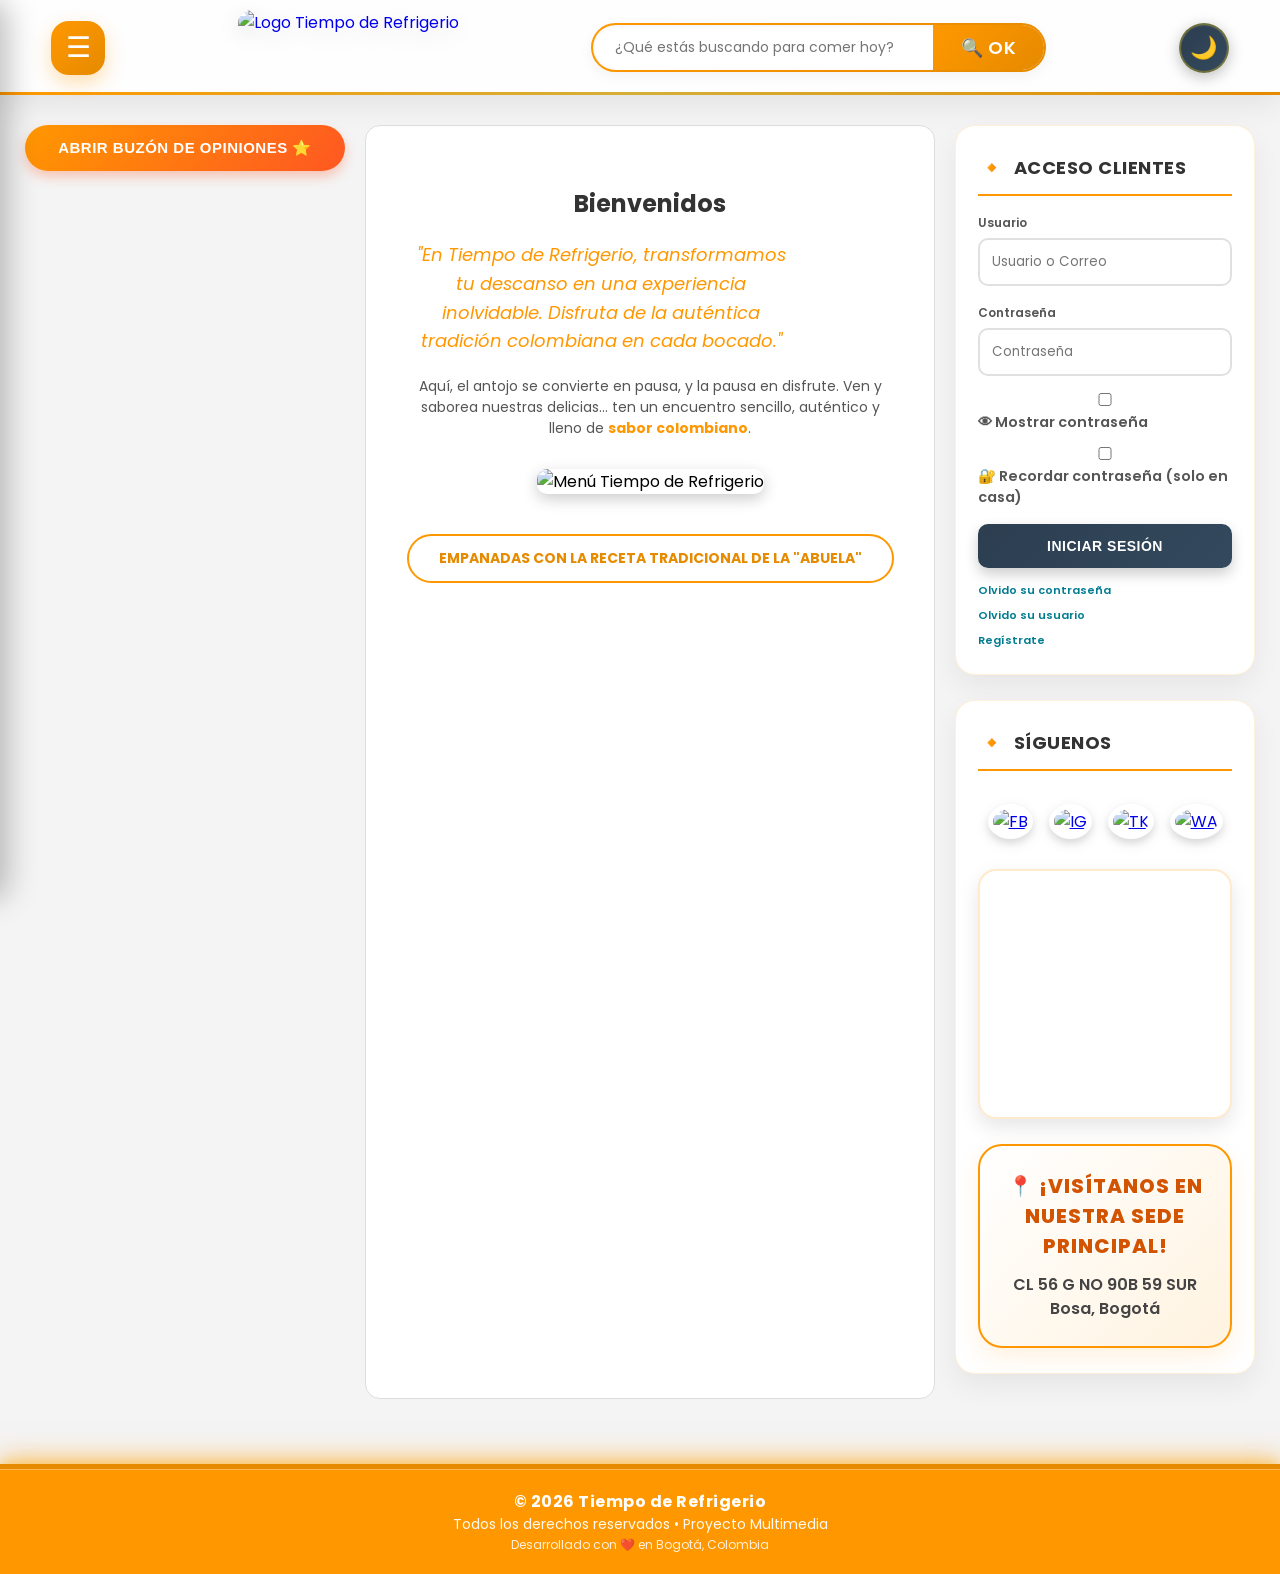
==== commit 5426b19f: "Se  modifica   el código   ( HTML. Css y  js ) del proyecto multimedia  tiempo  de  refrigerio ,para" ====
--- a/index.html
+++ b/index.html
@@ -17,6 +17,13 @@
             <input type="text" id="buscadorPrincipal" placeholder="¿Qué estás buscando para comer hoy?" onkeypress="if(event.key === 'Enter') buscarSitio()">
             <button onclick="buscarSitio()">🔍 Buscar</button>
         </div>
+        <!-- Botón de tema oscuro/claro -->
+<button class="theme-toggle-btn" 
+        id="themeToggle" 
+        data-tooltip="Modo oscuro" 
+        aria-label="Cambiar tema">
+    🌙
+</button>
     </header>
 
     <!-- OFFCANVAS -->
@@ -47,7 +54,7 @@
         <aside>
             <button class="btn-toggle-buzon" onclick="toggleBuzon()">ABRIR BUZÓN DE OPINIONES ⭐</button>
             <div class="buzon-card" id="miBuzon">
-                <div class="buzon-header"> CALIFICA  mi  EXPERIENCIA <span onclick="toggleBuzon()" style="cursor:pointer">✖</span> </div>
+                <div class="buzon-header"> CALIFICA  TU EXPERIENCIA <span onclick="toggleBuzon()" style="cursor:pointer">✖</span> </div>
                 <div class="encuesta-body">
                     <div id="preguntas-contenedor"></div>
                     <textarea id="opinionTexto" placeholder="Déjanos tus comentarios adicionales aquí..."></textarea>
--- a/assets/css/estilos.css
+++ b/assets/css/estilos.css
@@ -21,6 +21,872 @@
         --fondo-modal: #007c91;
         --vip-bg: #222;
         --cancel-gray: #e0e0e0;
+    }
+
+    /* ============================================================
+       TEMA OSCURO – Variables y estilos que se activan con data-theme="dark"
+       ============================================================ */
+    [data-theme="dark"] {
+        --bg-cards: #1e1e1e;
+        --fondo-modal: #1a1a2e;
+        --vip-bg: #111;
+        --cancel-gray: #444;
+        --dark: #f0f0f0;
+        --gold: #ffd700;
+        --celeste: #4fc3f7;
+        --nequi: #b388ff;
+        --daviplata: #ff5252;
+    }
+
+    [data-theme="dark"] body {
+        background-color: #121212;
+        color: #e0e0e0;
+    }
+
+    [data-theme="dark"] .header-top {
+        background: rgba(30, 30, 30, 0.92);
+        box-shadow: 0 8px 30px rgba(0, 0, 0, 0.4);
+    }
+
+    [data-theme="dark"] .header-top::after {
+        background: linear-gradient(90deg, #ff9800, #ffd700, #ff9800);
+    }
+
+    [data-theme="dark"] .search-box {
+        background: rgba(40, 40, 40, 0.9);
+        box-shadow: inset 0 1px 4px rgba(255,255,255,0.05), 0 4px 14px rgba(0,0,0,0.3);
+    }
+
+    [data-theme="dark"] .search-box input {
+        color: #e0e0e0;
+    }
+
+    [data-theme="dark"] .search-box input::placeholder {
+        color: #999;
+    }
+
+    [data-theme="dark"] .offcanvas {
+        background: #1e1e1e;
+        box-shadow: 8px 0 30px rgba(0,0,0,0.6);
+    }
+
+    [data-theme="dark"] .offcanvas-body {
+        background: #252525;
+    }
+
+    [data-theme="dark"] .offcanvas-title {
+        color: #fff;
+    }
+
+    [data-theme="dark"] .offcanvas-btn {
+        background: #2a2a2a;
+        color: #ddd;
+        background-image: linear-gradient(#2a2a2a, #2a2a2a), linear-gradient(135deg, #ff9800, #ff9800);
+    }
+
+    [data-theme="dark"] .offcanvas-btn:hover,
+    [data-theme="dark"] .offcanvas-btn.active {
+        background: linear-gradient(135deg, #ff9800, #e68a00);
+        color: #fff;
+    }
+
+    [data-theme="dark"] .content-center {
+        background: #1e1e1e;
+        border-color: #333;
+        color: #e0e0e0;
+    }
+
+    [data-theme="dark"] .bienvenidos-titulo {
+        color: #fff;
+    }
+
+    [data-theme="dark"] .side-card {
+        background: #1e1e1e;
+        border-color: rgba(255,152,0,0.25);
+        box-shadow: 0 12px 28px rgba(0,0,0,0.3);
+    }
+
+    [data-theme="dark"] .side-card h3 {
+        color: #fff;
+    }
+
+    [data-theme="dark"] .login-form label {
+        color: #ccc;
+    }
+
+    [data-theme="dark"] .login-form input {
+        background: #2a2a2a;
+        border-color: #444;
+        color: #e0e0e0;
+    }
+
+    [data-theme="dark"] .login-form input:focus {
+        border-color: #ff9800;
+        box-shadow: 0 0 0 3px rgba(255,152,0,0.3);
+    }
+
+    [data-theme="dark"] .cart-card,
+    [data-theme="dark"] .side-cart,
+    [data-theme="dark"] .cart-box,
+    [data-theme="dark"] .resumen-pedido {
+        background: #1e1e1e;
+        box-shadow: 0 15px 35px rgba(0,0,0,0.4);
+    }
+
+    [data-theme="dark"] .cart-body,
+    [data-theme="dark"] .cart-items,
+    [data-theme="dark"] .cart-list {
+        background: #252525;
+    }
+
+    [data-theme="dark"] .cart-item {
+        background: #2a2a2a;
+        border-bottom-color: #333;
+    }
+
+    [data-theme="dark"] .cart-item:hover {
+        background: #2f2f2f;
+    }
+
+    [data-theme="dark"] .item-name {
+        color: #e0e0e0;
+    }
+
+    [data-theme="dark"] .cart-total-footer,
+    [data-theme="dark"] .cart-total-box {
+        background: linear-gradient(135deg, #1a1a1a, #222);
+        border-top-color: #333;
+    }
+
+    [data-theme="dark"] .cart-total-val,
+    [data-theme="dark"] .total-amount,
+    [data-theme="dark"] .total-display {
+        color: #fff;
+    }
+
+    [data-theme="dark"] .cart-qty-num,
+    [data-theme="dark"] .qty-val {
+        color: #e0e0e0;
+    }
+
+    [data-theme="dark"] footer {
+        background: linear-gradient(135deg, #1a1a1a 0%, #2a2a2a 50%, #1a1a1a 100%);
+        border-top-color: #444;
+        box-shadow: 0 -5px 25px rgba(0,0,0,0.7), inset 0 1px 0 rgba(255,255,255,0.05);
+    }
+
+    [data-theme="dark"] .buzon-card {
+        background: #1e1e1e;
+        box-shadow: 0 15px 35px rgba(0,0,0,0.4);
+    }
+
+    [data-theme="dark"] .encuesta-body {
+        background: #252525;
+    }
+
+    [data-theme="dark"] .pregunta-block {
+        background: #2a2a2a;
+        border-bottom-color: #333;
+    }
+
+    [data-theme="dark"] .pregunta-block p {
+        color: #e0e0e0;
+    }
+
+    [data-theme="dark"] textarea {
+        background: #2a2a2a;
+        border-color: #444;
+        color: #e0e0e0;
+    }
+
+    [data-theme="dark"] textarea:focus {
+        border-color: #ff9800;
+        box-shadow: 0 0 0 3px rgba(255,152,0,0.2);
+    }
+
+    [data-theme="dark"] .horarios-header {
+        background: linear-gradient(90deg, #000, #1a1a1a);
+    }
+
+    [data-theme="dark"] .horarios-body {
+        background: #1a1a1a;
+    }
+
+    [data-theme="dark"] .schedule-card {
+        background: #1e1e1e;
+        border-color: #333;
+        box-shadow: 0 10px 25px rgba(0,0,0,0.3);
+    }
+
+    [data-theme="dark"] .schedule-card h2 {
+        color: #fff;
+    }
+
+    [data-theme="dark"] .time-text {
+        color: #fff;
+    }
+
+    /* Ajuste general para todos los textos secundarios y botones problemáticos */
+    [data-theme="dark"] .hero-subtitle,
+    [data-theme="dark"] .wa-info p,
+    [data-theme="dark"] .cta-bar-text p,
+    [data-theme="dark"] .info-section p,
+    [data-theme="dark"] .descripcion-joomla,
+    [data-theme="dark"] .carta-descripcion,
+    [data-theme="dark"] .center-subtitle,
+    [data-theme="dark"] .sub-time,
+    [data-theme="dark"] .horario-atencion {
+        color: #ddd !important;
+    }
+
+    [data-theme="dark"] .modal-box {
+        background: #1e1e1e;
+        color: #e0e0e0;
+    }
+
+    [data-theme="dark"] .modal-box h2 {
+        color: #fff;
+    }
+
+    [data-theme="dark"] .modal-box p {
+        color: #bbb;
+    }
+
+    [data-theme="dark"] .modal-box input {
+        background: #2a2a2a;
+        border-color: #444;
+        color: #e0e0e0;
+    }
+
+    [data-theme="dark"] .hero-card {
+        background: #1e1e1e;
+        border-color: #333;
+        box-shadow: 0 10px 25px rgba(0,0,0,0.4);
+    }
+
+    [data-theme="dark"] .hero-horarios h1 {
+        color: #fff;
+    }
+
+    [data-theme="dark"] .whatsapp-banner {
+        background: linear-gradient(90deg, #1a1a1a, #2a2a2a);
+        box-shadow: 0 10px 20px rgba(0,0,0,0.5);
+    }
+
+    [data-theme="dark"] .linea-corporativa {
+        background: #1a1a1a;
+        border-color: #333;
+    }
+
+    [data-theme="dark"] .menu-container {
+        background: #1e1e1e;
+        box-shadow: 0 10px 30px rgba(0,0,0,0.3);
+    }
+
+    [data-theme="dark"] .menu-item {
+        color: #ccc;
+        border-bottom-color: #333;
+    }
+
+    [data-theme="dark"] .pago-box {
+        background: #1e1e1e;
+        border-color: #ff9800;
+        box-shadow: 0 10px 30px rgba(0,0,0,0.3);
+    }
+
+    [data-theme="dark"] .detalle-row {
+        color: #ccc;
+    }
+
+    [data-theme="dark"] .final-total {
+        border-top-color: #444;
+        color: #ff9800;
+    }
+
+    [data-theme="dark"] .payment-option {
+        background: #2a2a2a;
+        border-color: #444;
+    }
+
+    [data-theme="dark"] .payment-option:hover {
+        background: #333;
+    }
+
+    [data-theme="dark"] .payment-option.active {
+        background: #2f2f2f;
+        border-color: #ff9800;
+    }
+
+    [data-theme="dark"] .ubicacion-llamativa {
+        background: linear-gradient(135deg, #1e1e1e 0%, #2a2a2a 100%);
+        border-color: #ff9800;
+        box-shadow: 0 10px 25px rgba(255,152,0,0.2);
+    }
+
+    [data-theme="dark"] .ubicacion-llamativa p {
+        color: #ccc;
+    }
+
+    [data-theme="dark"] .ubicacion-llamativa strong {
+        color: #ffb74d;
+        text-shadow: 1px 1px 0px #000;
+    }
+
+    [data-theme="dark"] .phone-badge {
+        background: #2a2a2a;
+        border-color: #444;
+        color: #4fc3f7;
+    }
+
+    [data-theme="dark"] .info-rapida {
+        background: #1e1e1e;
+        border-color: #ff9800;
+    }
+
+    [data-theme="dark"] .info-box-item {
+        color: #ccc;
+    }
+
+    [data-theme="dark"] .info-box-item strong {
+        color: #ffb74d;
+    }
+
+    [data-theme="dark"] .form-intro-badge {
+        background: linear-gradient(135deg, #1a1a1a, #2a2a2a);
+        border-left-color: #ff9800;
+    }
+
+    [data-theme="dark"] .form-intro-badge p {
+        color: #bbb;
+    }
+
+    [data-theme="dark"] .chat-options,
+    [data-theme="dark"] .chat-footer,
+    [data-theme="dark"] .quick-replies {
+        background: #1a1a1a;
+        border-color: #333;
+    }
+
+    [data-theme="dark"] .chat-body {
+        background: #121212;
+    }
+
+    [data-theme="dark"] .msg-bot {
+        background: #2a2a2a;
+        color: #e0e0e0;
+        box-shadow: 0 2px 8px rgba(0,0,0,0.3);
+    }
+
+    [data-theme="dark"] .fp-body {
+        background: #1e1e1e;
+    }
+
+    [data-theme="dark"] .fp-input {
+        background: #2a2a2a;
+        border-color: #444;
+        color: #e0e0e0;
+    }
+
+    [data-theme="dark"] .fp-input:focus {
+        background: #333;
+    }
+
+    [data-theme="dark"] .fp-label {
+        color: #ddd; /* antes #ccc, ahora más claro */
+    }
+
+    [data-theme="dark"] .fp-group {
+        color: #ddd;
+    }
+
+    [data-theme="dark"] .trabaja-section {
+        background: #1a1a1a;
+    }
+
+    [data-theme="dark"] .cargo-card {
+        background: #2a2a2a;
+        border-color: #333;
+    }
+
+    [data-theme="dark"] .cargo-card:hover {
+        background: #333;
+    }
+
+    [data-theme="dark"] .cargo-nombre {
+        color: #fff;
+    }
+
+    [data-theme="dark"] .beneficio-item {
+        background: #2a2a2a;
+        border-color: #333;
+    }
+
+    [data-theme="dark"] .beneficio-item:hover {
+        background: #333;
+    }
+
+    [data-theme="dark"] .beneficio-text {
+        color: #ccc;
+    }
+
+    [data-theme="dark"] .status-tag.status-open {
+        background: #1b5e20;
+        color: #a5d6a7;
+    }
+
+    [data-theme="dark"] .status-tag.status-event {
+        background: #4e342e;
+        color: #ffab91;
+    }
+
+    /* ------------------ CORRECCIONES FINALES ------------------ */
+    /* Registro off-canvas */
+    [data-theme="dark"] .registro-container,
+    [data-theme="dark"] .registro-body {
+        background: #1e1e1e;
+        color: #e0e0e0;
+    }
+
+    [data-theme="dark"] .registro-titulo {
+        color: #fff;
+        border-bottom-color: #ff9800;
+    }
+
+    [data-theme="dark"] .input-registro input {
+        background: #2a2a2a;
+        border-color: #444;
+        color: #e0e0e0;
+    }
+
+    [data-theme="dark"] .input-registro input:focus {
+        border-color: #ff9800;
+        background: #333;
+    }
+
+    [data-theme="dark"] .input-registro label {
+        color: #ccc;
+    }
+
+    /* Botones y paneles de ayuda */
+    [data-theme="dark"] .btn-desplegar-soluciones {
+        background: var(--naranja);
+        color: #000 !important;
+        font-weight: 800;
+    }
+
+    [data-theme="dark"] .btn-servicio-tecnico {
+        border-color: #4fc3f7;
+        color: #4fc3f7;
+    }
+
+    [data-theme="dark"] .mensaje-bienvenida {
+        color: #fff;
+    }
+
+    [data-theme="dark"] .btn-pedidos-call {
+        background: var(--naranja);
+        color: #ffffff;
+    }
+
+    [data-theme="dark"] .btn-cta-bar,
+    [data-theme="dark"] .btn-solicitar,
+    [data-theme="dark"] .btn-ver-menu,
+    [data-theme="dark"] .btn-postularme-hero {
+        background: var(--naranja);
+        color: #ffffff;
+    }
+
+    [data-theme="dark"] .btn-cta-bar:hover,
+    [data-theme="dark"] .btn-solicitar:hover,
+    [data-theme="dark"] .btn-ver-menu:hover,
+    [data-theme="dark"] .btn-postularme-hero:hover {
+        background: var(--naranja-oscuro);
+        color: #fff;
+    }
+
+    /* ---------------------- NUEVOS ESTILOS OSCUROS PARA OFF‑CANVAS FALTANTES ---------------------- */
+    /* Ayuda (chat-container) */
+    [data-theme="dark"] .chat-container {
+        background: #1a1a1a;
+    }
+    [data-theme="dark"] .chat-header {
+        background: linear-gradient(135deg, #b45f06, #bf360c);
+    }
+    [data-theme="dark"] .ch-title { color: #fff; }
+    [data-theme="dark"] .ch-sub { color: rgba(255,255,255,0.85); }
+    [data-theme="dark"] .ch-close {
+        background: rgba(255,255,255,0.15);
+        color: #fff;
+    }
+    [data-theme="dark"] .ch-close:hover { background: rgba(255,255,255,0.3); }
+    [data-theme="dark"] .ch-status-bar {
+        background: #2a2a2a;
+        border-bottom-color: #444;
+    }
+    [data-theme="dark"] .ch-status-text { color: #ccc; }
+    [data-theme="dark"] .ch-status-text strong { color: #4fc3f7; }
+    [data-theme="dark"] .chat-body {
+        background: #121212;
+    }
+    [data-theme="dark"] .msg-bot {
+        background: #2a2a2a;
+        color: #e0e0e0;
+        border-left-color: #ff9800;
+    }
+    [data-theme="dark"] .msg-user {
+        background: linear-gradient(135deg, #b45f06, #bf360c);
+        color: #fff;
+    }
+    [data-theme="dark"] .opt-btn {
+        background: #2a2a2a;
+        border-color: #ff9800;
+        color: #ffb74d;
+    }
+    [data-theme="dark"] .opt-btn:hover {
+        background: #ff9800;
+        color: #fff;
+    }
+    [data-theme="dark"] .opt-btn.danger {
+        border-color: #e74c3c;
+        color: #ff8a80;
+    }
+    [data-theme="dark"] .btn-regresar {
+        background: #2a2a2a;
+        color: #ccc;
+        border-color: #444;
+    }
+
+    /* Chat (chat-window) */
+    [data-theme="dark"] .chat-window {
+        background: #1a1a1a;
+    }
+    [data-theme="dark"] .chat-agent-name { color: #fff; }
+    [data-theme="dark"] .chat-agent-status { color: rgba(255,255,255,0.9); }
+    [data-theme="dark"] .chat-header-close {
+        background: rgba(255,255,255,0.15);
+        color: #fff;
+    }
+    [data-theme="dark"] .chat-header-close:hover { background: rgba(255,255,255,0.3); }
+    [data-theme="dark"] .chat-messages {
+        background: #121212;
+    }
+    [data-theme="dark"] .chat-messages .msg.bot {
+        background: #2a2a2a;
+        border-color: #444;
+        color: #e0e0e0;
+    }
+    [data-theme="dark"] .chat-messages .msg.user {
+        background: linear-gradient(135deg, #b45f06, #bf360c);
+        color: #fff;
+    }
+    [data-theme="dark"] .typing-dots {
+        background: #2a2a2a;
+        border-color: #444;
+    }
+    [data-theme="dark"] .quick-reply-chip {
+        background: #2a2a2a;
+        border-color: #ff9800;
+        color: #ffb74d;
+    }
+    [data-theme="dark"] .quick-reply-chip:hover {
+        background: #ff9800;
+        color: #fff;
+    }
+    [data-theme="dark"] .chat-input-area {
+        background: #1e1e1e;
+        border-top-color: #333;
+    }
+    [data-theme="dark"] .chat-input-area input {
+        background: #2a2a2a;
+        border-color: #444;
+        color: #e0e0e0;
+    }
+    [data-theme="dark"] .chat-input-area input:focus {
+        border-color: #ff9800;
+        background: #333;
+    }
+    [data-theme="dark"] .btn-send {
+        background: linear-gradient(135deg, #ff9800, #ff6d00);
+        color: #fff;
+    }
+    [data-theme="dark"] .chat-footer-brand {
+        background: #1a1a1a;
+        border-top-color: #333;
+        color: #ccc;
+    }
+    [data-theme="dark"] .chat-footer-brand span { color: #ffb74d; }
+
+    /* Contáctanos (offcanvas-form-panel) */
+    [data-theme="dark"] .offcanvas-form-header {
+        background: linear-gradient(135deg, #b45f06, #bf360c);
+    }
+    [data-theme="dark"] .offcanvas-form-header-title span { color: #fff; }
+    [data-theme="dark"] .offcanvas-form-header-title small { color: rgba(255,255,255,0.85); }
+    [data-theme="dark"] .offcanvas-form-header-close {
+        background: rgba(255,255,255,0.15);
+        border-color: rgba(255,255,255,0.4);
+        color: #fff;
+    }
+    [data-theme="dark"] .offcanvas-form-header-close:hover { background: rgba(255,255,255,0.3); }
+    [data-theme="dark"] .offcanvas-form-body {
+        background: #1e1e1e;
+    }
+    [data-theme="dark"] .form-intro-badge {
+        background: linear-gradient(135deg, #2a2a2a, #222);
+        border-left-color: #ff9800;
+    }
+    [data-theme="dark"] .form-intro-badge p { color: #bbb; }
+    [data-theme="dark"] .form-intro-badge p strong { color: #ffb74d; }
+    [data-theme="dark"] .form-group label {
+        color: #ddd; /* antes #ccc, se aclara para mejor contraste */
+    }
+    [data-theme="dark"] .form-group input,
+    [data-theme="dark"] .form-group select,
+    [data-theme="dark"] .form-group textarea {
+        background: #2a2a2a;
+        border-color: #444;
+        color: #e0e0e0;
+    }
+    [data-theme="dark"] .form-group input::placeholder,
+    [data-theme="dark"] .form-group textarea::placeholder {
+        color: #999; /* placeholder más visible */
+    }
+    [data-theme="dark"] .form-group input:focus,
+    [data-theme="dark"] .form-group select:focus,
+    [data-theme="dark"] .form-group textarea:focus {
+        border-color: #ff9800;
+        background: #333;
+    }
+    [data-theme="dark"] .btn-enviar-contacto {
+        background: linear-gradient(135deg, #b45f06, #bf360c);
+    }
+    [data-theme="dark"] .btn-enviar-contacto:hover {
+        background: linear-gradient(135deg, #e68a00, #cc5200);
+    }
+    [data-theme="dark"] .form-footer-note {
+        color: #bbb; /* más claro para fondo oscuro */
+    }
+    [data-theme="dark"] .btn-plegar-contacto {
+        background: #2a2a2a;
+        border-color: #ff9800;
+        color: #ffb74d;
+    }
+    [data-theme="dark"] .btn-plegar-contacto:hover {
+        background: #333;
+    }
+    [data-theme="dark"] .info-rapida {
+        background: #1e1e1e;
+        border-color: #ff9800;
+    }
+    [data-theme="dark"] .info-box-item {
+        color: #ccc;
+    }
+    [data-theme="dark"] .info-box-item strong {
+        color: #ffb74d;
+    }
+
+    /* Horarios (horarios-container) */
+    [data-theme="dark"] .horarios-container {
+        background: #121212;
+    }
+    [data-theme="dark"] .horarios-header {
+        background: linear-gradient(90deg, #b45f06, #bf360c);
+        color: #fff;
+    }
+    [data-theme="dark"] .horarios-body {
+        background: #1a1a1a;
+    }
+    [data-theme="dark"] .hero-horarios h1 {
+        color: #fff;
+    }
+    [data-theme="dark"] .hero-horarios h1 span {
+        color: #ffb74d;
+    }
+    [data-theme="dark"] .hero-card {
+        background: #1e1e1e;
+        border-color: #333;
+    }
+    [data-theme="dark"] .schedule-card {
+        background: #1e1e1e;
+        border-color: #333;
+        box-shadow: 0 10px 25px rgba(0,0,0,0.3);
+    }
+    [data-theme="dark"] .schedule-card h2 {
+        color: #fff;
+    }
+    [data-theme="dark"] .time-text {
+        color: #fff;
+    }
+    [data-theme="dark"] .sub-time {
+        color: #aaa;
+    }
+    [data-theme="dark"] .whatsapp-banner {
+        background: linear-gradient(90deg, #1a1a1a, #2a2a2a);
+        box-shadow: 0 10px 20px rgba(0,0,0,0.5);
+    }
+    [data-theme="dark"] .wa-info h3 { color: #fff; }
+    [data-theme="dark"] .wa-info p { color: #ddd; }
+    [data-theme="dark"] .btn-wa-large {
+        background: #2a2a2a;
+        color: #ffb74d;
+    }
+    [data-theme="dark"] .btn-wa-large:hover {
+        background: #444;
+        color: #fff;
+    }
+    [data-theme="dark"] .btn-pedidos-call {
+        background: #ff9800;
+        color: #fff;
+    }
+    [data-theme="dark"] .btn-pedidos-call:hover {
+        background: #e68a00;
+    }
+
+    /* Registro (registro-container) */
+    [data-theme="dark"] .registro-header {
+        background: linear-gradient(135deg, #b45f06, #bf360c);
+        color: #fff;
+    }
+    [data-theme="dark"] .registro-body {
+        background: #1e1e1e;
+    }
+    [data-theme="dark"] .registro-titulo {
+        color: #fff;
+        border-bottom-color: #ff9800;
+    }
+    [data-theme="dark"] .input-registro label {
+        color: #ccc;
+    }
+    [data-theme="dark"] .input-registro input {
+        background: #2a2a2a;
+        border-color: #444;
+        color: #e0e0e0;
+    }
+    [data-theme="dark"] .input-registro input:focus {
+        border-color: #ff9800;
+        background: #333;
+    }
+    [data-theme="dark"] .captcha-area {
+        background: #2a2a2a;
+        border-color: #444;
+    }
+    [data-theme="dark"] .btn-enviar-registro {
+        background: #ff9800;
+    }
+    [data-theme="dark"] .btn-cancelar-registro {
+        background: #2a2a2a;
+        border-color: #444;
+        color: #ccc;
+    }
+
+    /* Trabaja (form-panel) */
+    [data-theme="dark"] .fp-header {
+        background: linear-gradient(135deg, #b45f06, #bf360c);
+    }
+    [data-theme="dark"] .fp-header-title { color: #fff; }
+    [data-theme="dark"] .fp-header-sub { color: rgba(255,255,255,0.85); }
+    [data-theme="dark"] .fp-header-close {
+        background: rgba(255,255,255,0.15);
+        color: #fff;
+    }
+    [data-theme="dark"] .fp-header-close:hover { background: rgba(255,255,255,0.3); }
+    [data-theme="dark"] .fp-progress-bar {
+        background: #2a2a2a;
+        border-bottom-color: #444;
+    }
+    [data-theme="dark"] .fp-step-bubble {
+        background: #444;
+        color: #ccc;
+    }
+    [data-theme="dark"] .fp-step-text { color: #999; }
+    [data-theme="dark"] .fp-progress-step.active .fp-step-bubble {
+        background: #ff9800;
+        color: #fff;
+    }
+    [data-theme="dark"] .fp-progress-step.active .fp-step-text {
+        color: #ff9800;
+    }
+    [data-theme="dark"] .fp-progress-step.done .fp-step-bubble {
+        background: #2ecc71;
+        color: #fff;
+    }
+    [data-theme="dark"] .fp-progress-step.done .fp-step-text {
+        color: #2ecc71;
+    }
+    [data-theme="dark"] .fp-section-header {
+        color: #ffb74d;
+        border-bottom-color: #444;
+    }
+    [data-theme="dark"] .fp-group { color: #ddd; }
+    [data-theme="dark"] .fp-label {
+        color: #ddd; /* ya estaba ajustado arriba, se mantiene */
+    }
+    [data-theme="dark"] .fp-input {
+        background: #2a2a2a;
+        border-color: #444;
+        color: #e0e0e0;
+    }
+    [data-theme="dark"] .fp-input::placeholder {
+        color: #999; /* placeholder más claro */
+    }
+    [data-theme="dark"] .fp-upload-area {
+        background: #2a2a2a;
+        border-color: #ff9800;
+    }
+    [data-theme="dark"] .fp-upload-title { color: #fff; }
+    [data-theme="dark"] .fp-upload-hint {
+        color: #bbb; /* más claro para fondo oscuro */
+    }
+    [data-theme="dark"] .btn-fp-upload {
+        background: #ff9800;
+        color: #fff;
+    }
+    [data-theme="dark"] .btn-fp-upload:hover {
+        background: #e68a00;
+    }
+    [data-theme="dark"] .fp-cv-preview {
+        background: #2a2a2a;
+        border-color: #ff9800;
+    }
+    [data-theme="dark"] .fp-footer {
+        background: #1e1e1e;
+        border-top-color: #333;
+    }
+    [data-theme="dark"] .btn-fp-submit {
+        background: #ff9800;
+    }
+    [data-theme="dark"] .btn-fp-cancel {
+        background: #2a2a2a;
+        border-color: #444;
+        color: #ccc;
+    }
+
+    /* ------------------------------------------------
+       OVERLAYS PREPARADOS PARA CIERRE CON CLIC
+       (cursor pointer + eventos del ratón activados)
+    ------------------------------------------------ */
+    .offcanvas-overlay-registro.show,
+    .offcanvas-overlay-horarios.show,
+    .offcanvas-overlay-soluciones.show,
+    .offcanvas-form-overlay.show,
+    .chat-offcanvas-overlay.show,
+    .offcanvas-overlay.show {
+        pointer-events: auto !important;
+        cursor: pointer;
+    }
+
+    /* ------------------------------------------------
+       OVERSCROLL-BEHAVIOR EN OFF‑CANVAS
+       (scroll independiente sin propagación al fondo)
+    ------------------------------------------------ */
+    .offcanvas-body,
+    .chat-body,
+    .chat-messages,
+    .horarios-body,
+    .registro-body,
+    .fp-body,
+    .offcanvas-form-body {
+        overscroll-behavior: contain;
     }
 
     * { box-sizing: border-box; }
@@ -1908,4 +2774,174 @@
         .nuestra-carta-titulo, .center-title { font-size: 18px; }
         .call-now { font-size: 20px; }
         .hero-card { padding: 15px 8px; }
-    }+    }
+
+/* ============================================================
+   CORRECCIÓN DE SCROLL Y VISUALIZACIÓN EN OFF-CANVAS
+   ============================================================ */
+/* Permitir que la página de fondo siempre se desplace */
+body {
+    overflow-y: auto !important;
+    height: auto !important;
+}
+
+/* Cuando un overlay de off-canvas está activo, no bloquear el scroll */
+.offcanvas-overlay-registro.show ~ body,
+.offcanvas-overlay-horarios.show ~ body,
+.offcanvas-overlay-soluciones.show ~ body,
+.offcanvas-form-overlay.show ~ body,
+.chat-offcanvas-overlay.show ~ body,
+.offcanvas-overlay.show ~ body {
+    overflow-y: auto !important;
+    position: static !important;
+}
+
+/* Asegurar que los contenedores de los paneles no corten el fondo */
+.registro-container,
+.horarios-container,
+.chat-container,
+.offcanvas-form-panel {
+    will-change: transform; /* Mejora el renderizado y evita recortes */
+    backface-visibility: hidden;
+    -webkit-backface-visibility: hidden;
+}
+
+/* ============================================================
+   BOTÓN DE TEMA CLARO/OSCURO - DISEÑO ELEGANTE Y MODERNO
+   ============================================================ */
+.theme-toggle-btn {
+    width: 50px;
+    height: 50px;
+    background: linear-gradient(135deg, #2c3e50 0%, #34495e 100%);
+    color: #ffd700;
+    border: 2px solid rgba(255, 215, 0, 0.3);
+    border-radius: 50%;
+    font-size: 22px;
+    display: flex;
+    align-items: center;
+    justify-content: center;
+    cursor: pointer;
+    box-shadow: 
+        0 4px 15px rgba(0, 0, 0, 0.25),
+        inset 0 1px 0 rgba(255, 255, 255, 0.1);
+    transition: all 0.3s cubic-bezier(0.4, 0, 0.2, 1);
+    flex-shrink: 0;
+    position: relative;
+    overflow: hidden;
+    animation: aparecerBoton 0.5s cubic-bezier(0.34, 1.56, 0.64, 1);
+    letter-spacing: normal;
+    line-height: 1;
+    padding: 0;
+    margin: 0;
+}
+
+@keyframes aparecerBoton {
+    0% {
+        opacity: 0;
+        transform: scale(0.3) rotate(-180deg);
+    }
+    100% {
+        opacity: 1;
+        transform: scale(1) rotate(0deg);
+    }
+}
+
+.theme-toggle-btn::before {
+    content: '';
+    position: absolute;
+    inset: -2px;
+    border-radius: 50%;
+    padding: 2px;
+    background: linear-gradient(135deg, #ffd700, #ffaa00, #ffd700);
+    -webkit-mask: linear-gradient(#fff 0 0) content-box, linear-gradient(#fff 0 0);
+    mask: linear-gradient(#fff 0 0) content-box, linear-gradient(#fff 0 0);
+    -webkit-mask-composite: xor;
+    mask-composite: exclude;
+    opacity: 0;
+    transition: opacity 0.3s ease;
+}
+
+.theme-toggle-btn:hover::before {
+    opacity: 1;
+}
+
+.theme-toggle-btn:hover {
+    transform: scale(1.08);
+    box-shadow: 
+        0 8px 25px rgba(255, 215, 0, 0.35),
+        inset 0 1px 0 rgba(255, 255, 255, 0.15);
+    background: linear-gradient(135deg, #34495e 0%, #2c3e50 100%);
+    color: #ffe082;
+}
+
+.theme-toggle-btn:active {
+    transform: scale(0.92);
+    box-shadow: 
+        0 2px 8px rgba(0, 0, 0, 0.3),
+        inset 0 2px 4px rgba(0, 0, 0, 0.2);
+    transition: all 0.1s ease;
+}
+
+[data-theme="dark"] .theme-toggle-btn {
+    background: linear-gradient(135deg, #ffb300 0%, #ff8f00 100%);
+    color: #2c3e50;
+    border-color: rgba(255, 255, 255, 0.4);
+    box-shadow: 
+        0 4px 20px rgba(255, 179, 0, 0.5),
+        0 0 40px rgba(255, 179, 0, 0.2),
+        inset 0 1px 0 rgba(255, 255, 255, 0.3);
+}
+
+[data-theme="dark"] .theme-toggle-btn:hover {
+    background: linear-gradient(135deg, #ffca28 0%, #ffa000 100%);
+    box-shadow: 
+        0 8px 30px rgba(255, 179, 0, 0.7),
+        0 0 60px rgba(255, 179, 0, 0.3),
+        inset 0 1px 0 rgba(255, 255, 255, 0.4);
+    color: #1a1a1a;
+}
+
+[data-theme="dark"] .theme-toggle-btn:active {
+    box-shadow: 
+        0 2px 10px rgba(255, 179, 0, 0.4),
+        inset 0 2px 4px rgba(0, 0, 0, 0.2);
+}
+
+.theme-toggle-btn::after {
+    content: attr(data-tooltip);
+    position: absolute;
+    bottom: -40px;
+    left: 50%;
+    transform: translateX(-50%) translateY(-5px);
+    background: rgba(0, 0, 0, 0.85);
+    backdrop-filter: blur(8px);
+    -webkit-backdrop-filter: blur(8px);
+    color: #fff;
+    padding: 6px 14px;
+    border-radius: 20px;
+    font-size: 11px;
+    font-weight: 600;
+    white-space: nowrap;
+    opacity: 0;
+    pointer-events: none;
+    transition: all 0.3s cubic-bezier(0.4, 0, 0.2, 1);
+    font-family: 'Poppins', sans-serif;
+    letter-spacing: 0.4px;
+    box-shadow: 0 4px 12px rgba(0, 0, 0, 0.3);
+    border: 1px solid rgba(255, 255, 255, 0.1);
+}
+
+.theme-toggle-btn:hover::after {
+    opacity: 1;
+    transform: translateX(-50%) translateY(0);
+    bottom: -35px;
+}
+
+[data-theme="dark"] .theme-toggle-btn::after {
+    background: rgba(255, 255, 255, 0.92);
+    backdrop-filter: blur(8px);
+    -webkit-backdrop-filter: blur(8px);
+    color: #1a1a1a;
+    border-color: rgba(0, 0, 0, 0.1);
+    box-shadow: 0 4px 15px rgba(0, 0, 0, 0.2);
+}
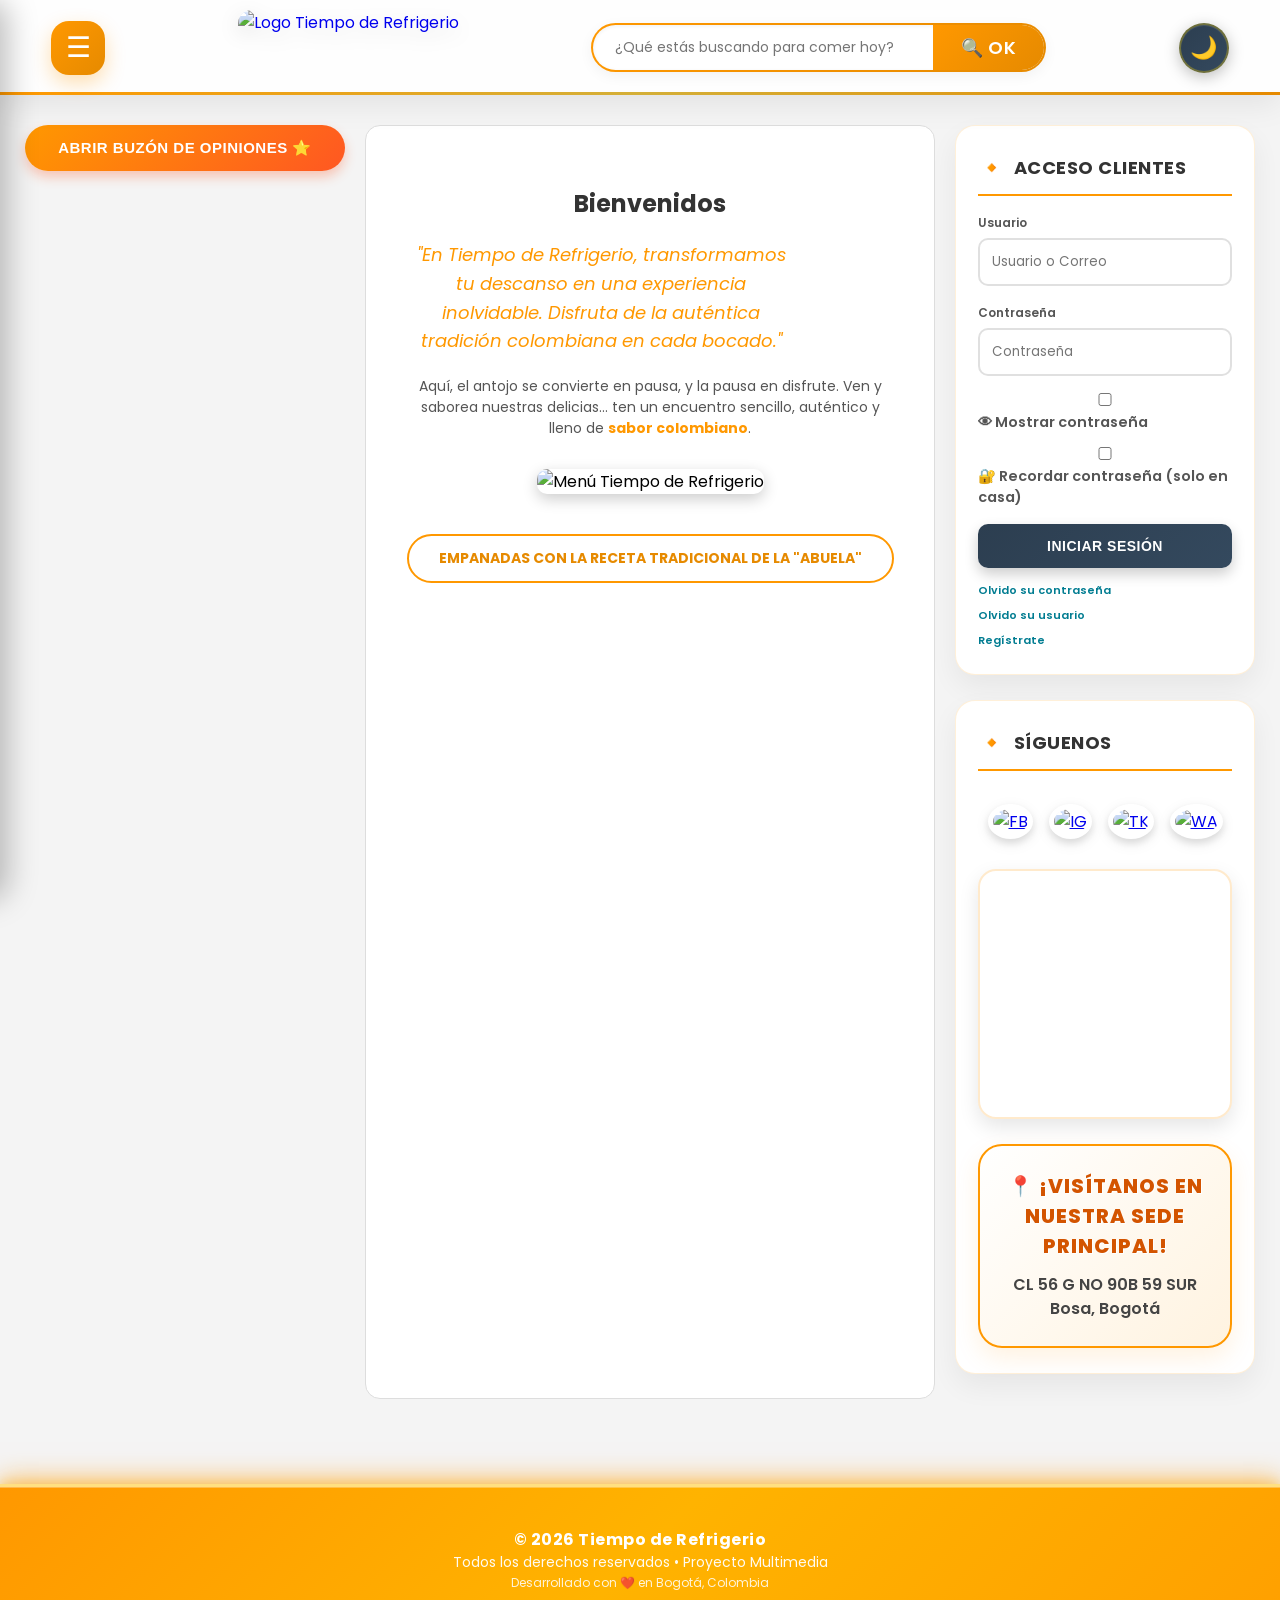
==== commit b05fbc16: "fix(index): eliminar estilos inline del footer para corregir modo oscuro Se eliminó el atributo styl" ====
--- a/index.html
+++ b/index.html
@@ -125,7 +125,7 @@
     </div>
 
     <!-- FOOTER -->
-    <footer style="background: var(--naranja); color: white; padding: 20px 15px; text-align: center; margin-top: 40px; border-top: 5px solid var(--naranja-oscuro);">
+    <footer>
         <p style="margin: 0 0 0px 0; font-size: 16px; font-weight: bold; letter-spacing: 0.5px;">© 2026 Tiempo de Refrigerio</p>
         <p style="margin: 0; font-size: 14px; opacity: 0.95;">Todos los derechos reservados • Proyecto Multimedia</p>
         <p style="margin: 1px 0 0 0; font-size: 12px; opacity: 0.85;">Desarrollado con ❤️ en Bogotá, Colombia</p>
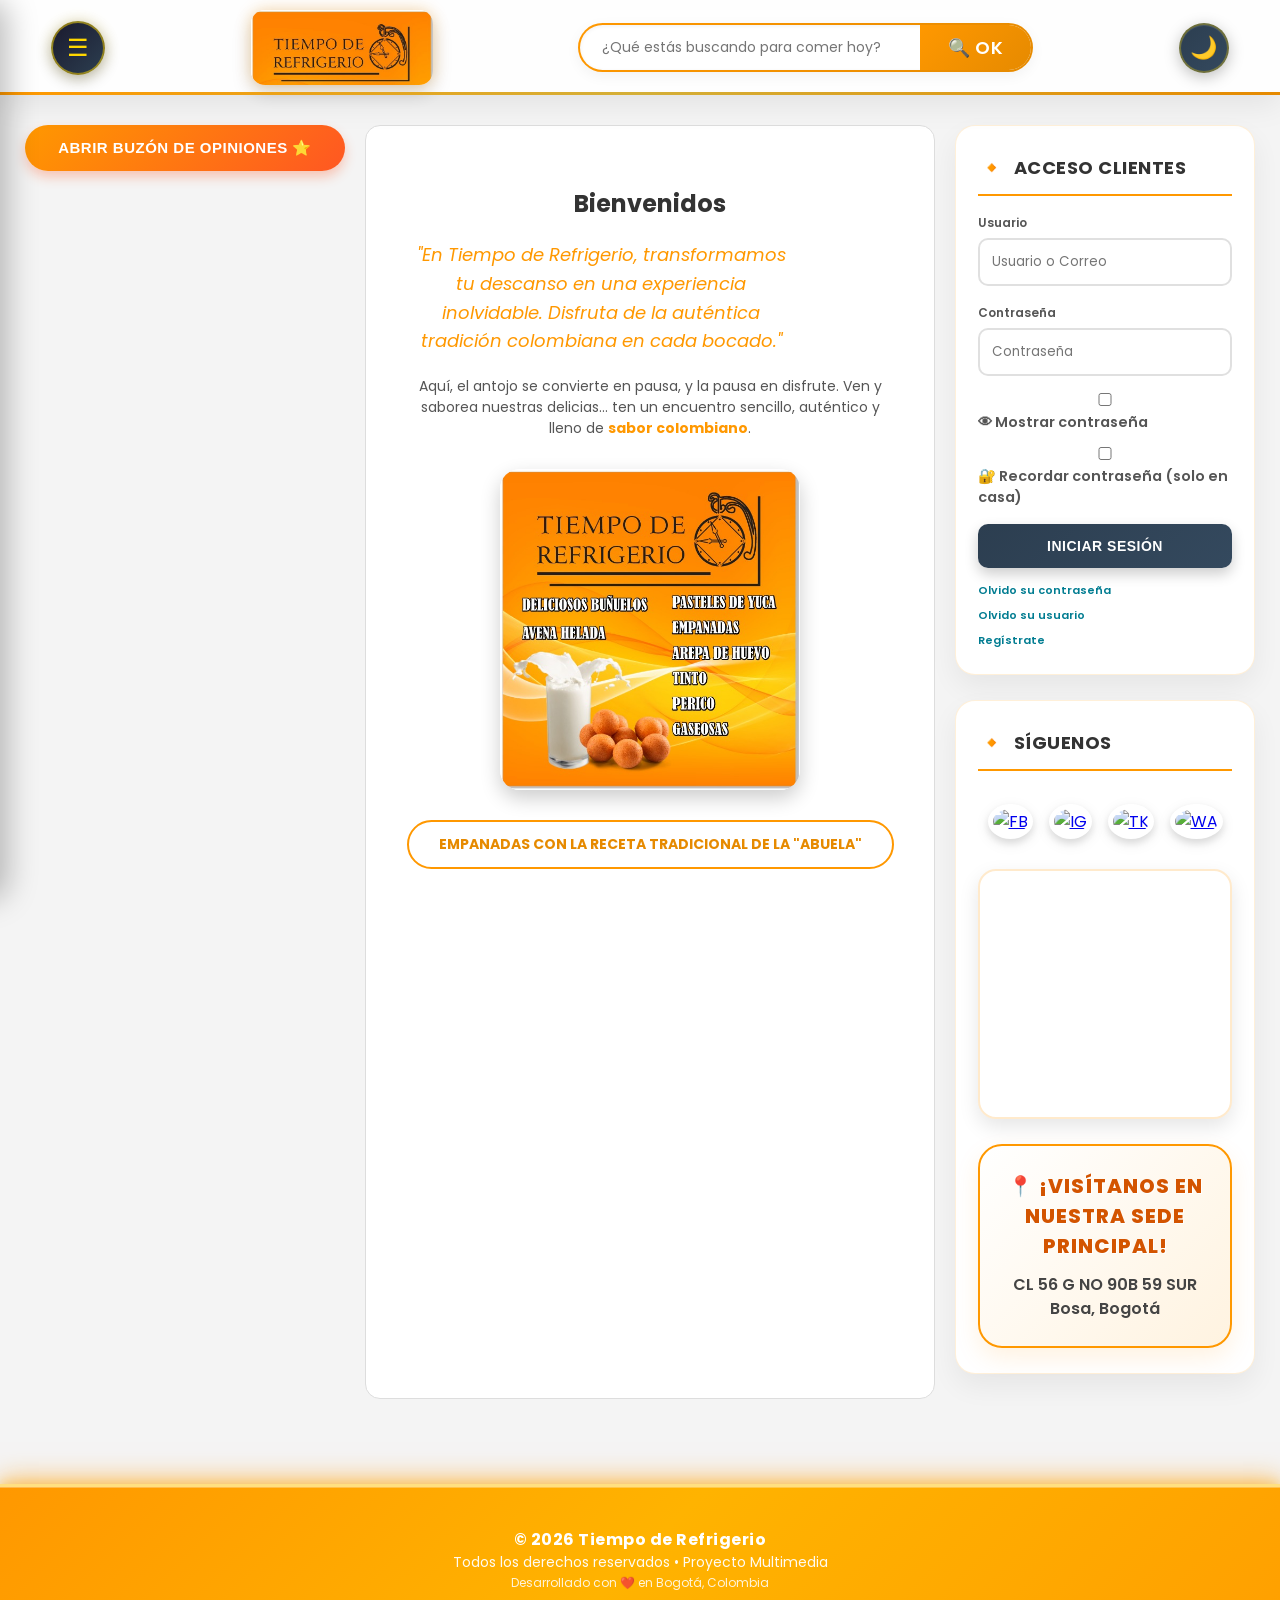
==== commit afde67bc: "Se realizar ajustes globales  de  imágenes  en cuanto a sus estilos visuales  ,  también  se realiza" ====
--- a/index.html
+++ b/index.html
@@ -5,32 +5,50 @@
     <meta name="viewport" content="width=device-width, initial-scale=1.0">
     <title>Inicio | Tiempo de Refrigerio</title>
     <link rel="stylesheet" href="assets/css/estilos.css">
+    
+    <!-- ===== ESTILOS DIRECTOS PARA LA ANIMACIÓN ===== -->
+    <style>
+        @keyframes floatVertical {
+            0%, 100% { transform: translateY(0); }
+            50%      { transform: translateY(-10px); }
+        }
+
+        .imagen-flotante {
+            display: block;
+            margin: 30px auto;          /* centrado horizontal */
+            max-width: 300px;           /* tamaño visible, cámbialo si quieres */
+            height: auto;
+            animation: floatVertical 3s ease-in-out infinite;
+            border-radius: 20px;
+            box-shadow: 0 8px 20px rgba(0,0,0,0.2);
+            transition: transform 0.2s;
+        }
+
+        .imagen-flotante:hover {
+            animation-play-state: paused;
+            transform: scale(1.03);
+        }
+    </style>
 </head>
 <body>
     <!-- HEADER -->
     <header class="header-top">
         <button class="btn-menu" aria-label="Abrir menú" onclick="toggleOffcanvas()">☰</button>
         <a href="index.html" class="logo-container">
-            <img src="https://tiempoderefrigerio.joomla.com/images/headers/LOGOTIPO.jpeg" alt="Logo Tiempo de Refrigerio">
+            <img src="assets/images/logotipo.jpg" alt="Logo Tiempo de Refrigerio">
         </a>
         <div class="search-box">
             <input type="text" id="buscadorPrincipal" placeholder="¿Qué estás buscando para comer hoy?" onkeypress="if(event.key === 'Enter') buscarSitio()">
             <button onclick="buscarSitio()">🔍 Buscar</button>
         </div>
-        <!-- Botón de tema oscuro/claro -->
-<button class="theme-toggle-btn" 
-        id="themeToggle" 
-        data-tooltip="Modo oscuro" 
-        aria-label="Cambiar tema">
-    🌙
-</button>
+        <button class="theme-toggle-btn" id="themeToggle" data-tooltip="Modo oscuro" aria-label="Cambiar tema">🌙</button>
     </header>
 
     <!-- OFFCANVAS -->
     <div class="offcanvas-overlay" id="offcanvasOverlay" onclick="toggleOffcanvas()"></div>
     <div class="offcanvas" id="offcanvasMenu" aria-hidden="true">
         <div class="offcanvas-header">
-            <img src="https://tiempoderefrigerio.joomla.com/images/headers/LOGOTIPO.jpeg" alt="Logo">
+            <img src="assets/images/logotipo.jpg" alt="Logo">
             <button class="offcanvas-close" onclick="toggleOffcanvas()">✕</button>
         </div>
         <div class="offcanvas-body">
@@ -73,7 +91,10 @@
                 Aquí, el antojo se convierte en pausa, y la pausa en disfrute. Ven y saborea nuestras delicias...
                 ten un encuentro sencillo, auténtico y lleno de <span style="color:var(--naranja); font-weight:bold;">sabor colombiano</span>.
             </p>
-            <img src="https://tiempoderefrigerio.joomla.com/images/headers/LOGOTIPO%20%202.jpeg" alt="Menú Tiempo de Refrigerio" class="banner-menu">
+
+            <!-- 🔥 IMAGEN CENTRADA CON MOVIMIENTO FLOTANTE 🔥 -->
+            <img src="assets/images/logo.jpg" alt="Logo Tiempo de Refrigerio" class="imagen-flotante">
+
             <div style="margin-top: 20px;">
                 <a href="https://www.youtube.com/shorts/StmLfrpYxnY" target="_blank" class="tagline-footer">
                     EMPANADAS CON LA RECETA TRADICIONAL DE LA "ABUELA"
--- a/assets/css/estilos.css
+++ b/assets/css/estilos.css
@@ -1,2780 +1,2815 @@
 /* ============================================================
-    TIEMPO DE REFRIGERIO - ESTILOS UNIFICADOS (11 PÁGINAS)
-    MODERNIZACIÓN ELEGANTE SIN ROMPER FUNCIONALIDAD
-    ============================================================ */
-    @import url('https://fonts.googleapis.com/css2?family=Poppins:wght@300;400;500;600;700;800;900&display=swap');
-
-    :root {
-        --naranja: #ff9800;
-        --naranja-oscuro: #e68a00;
-        --excelente: #2ecc71;
-        --muy-bueno: #a2d149;
-        --regular: #f1c40f;
-        --malo: #e67e22;
-        --muy-malo: #e74c3c;
-        --celeste: #007c91;
-        --dark: #333;
-        --gold: #d4af37;
-        --nequi: #7030a0;
-        --daviplata: #e60014;
-        --bg-cards: #ffffff;
-        --fondo-modal: #007c91;
-        --vip-bg: #222;
-        --cancel-gray: #e0e0e0;
+   TIEMPO DE REFRIGERIO - ESTILOS UNIFICADOS (11 PÁGINAS)
+   MODERNIZACIÓN ELEGANTE SIN ROMPER FUNCIONALIDAD
+   ============================================================ */
+@import url('https://fonts.googleapis.com/css2?family=Poppins:wght@300;400;500;600;700;800;900&display=swap');
+
+:root {
+    --naranja: #ff9800;
+    --naranja-oscuro: #e68a00;
+    --excelente: #2ecc71;
+    --muy-bueno: #a2d149;
+    --regular: #f1c40f;
+    --malo: #e67e22;
+    --muy-malo: #e74c3c;
+    --celeste: #007c91;
+    --dark: #333;
+    --gold: #d4af37;
+    --nequi: #7030a0;
+    --daviplata: #e60014;
+    --bg-cards: #ffffff;
+    --fondo-modal: #007c91;
+    --vip-bg: #222;
+    --cancel-gray: #e0e0e0;
+}
+
+/* ============================================================
+   TEMA OSCURO – Variables y estilos que se activan con data-theme="dark"
+   ============================================================ */
+[data-theme="dark"] {
+    --bg-cards: #1e1e1e;
+    --fondo-modal: #1a1a2e;
+    --vip-bg: #111;
+    --cancel-gray: #444;
+    --dark: #f0f0f0;
+    --gold: #ffd700;
+    --celeste: #4fc3f7;
+    --nequi: #b388ff;
+    --daviplata: #ff5252;
+}
+
+[data-theme="dark"] body {
+    background-color: #121212;
+    color: #e0e0e0;
+}
+
+[data-theme="dark"] .header-top {
+    background: rgba(30, 30, 30, 0.92);
+    box-shadow: 0 8px 30px rgba(0, 0, 0, 0.4);
+}
+
+[data-theme="dark"] .header-top::after {
+    background: linear-gradient(90deg, #ff9800, #ffd700, #ff9800);
+}
+
+[data-theme="dark"] .search-box {
+    background: rgba(40, 40, 40, 0.9);
+    box-shadow: inset 0 1px 4px rgba(255,255,255,0.05), 0 4px 14px rgba(0,0,0,0.3);
+}
+
+[data-theme="dark"] .search-box input {
+    color: #e0e0e0;
+}
+
+[data-theme="dark"] .search-box input::placeholder {
+    color: #999;
+}
+
+[data-theme="dark"] .offcanvas {
+    background: #1e1e1e;
+    box-shadow: 8px 0 30px rgba(0,0,0,0.6);
+}
+
+[data-theme="dark"] .offcanvas-body {
+    background: #252525;
+}
+
+[data-theme="dark"] .offcanvas-title {
+    color: #fff;
+}
+
+[data-theme="dark"] .offcanvas-btn {
+    background: #2a2a2a;
+    color: #ddd;
+    background-image: linear-gradient(#2a2a2a, #2a2a2a), linear-gradient(135deg, #ff9800, #ff9800);
+}
+
+[data-theme="dark"] .offcanvas-btn:hover,
+[data-theme="dark"] .offcanvas-btn.active {
+    background: linear-gradient(135deg, #ff9800, #e68a00);
+    color: #fff;
+}
+
+[data-theme="dark"] .content-center {
+    background: #1e1e1e;
+    border-color: #333;
+    color: #e0e0e0;
+}
+
+[data-theme="dark"] .bienvenidos-titulo {
+    color: #fff;
+}
+
+[data-theme="dark"] .side-card {
+    background: #1e1e1e;
+    border-color: rgba(255,152,0,0.25);
+    box-shadow: 0 12px 28px rgba(0,0,0,0.3);
+}
+
+[data-theme="dark"] .side-card h3 {
+    color: #fff;
+}
+
+[data-theme="dark"] .login-form label {
+    color: #ccc;
+}
+
+[data-theme="dark"] .login-form input {
+    background: #2a2a2a;
+    border-color: #444;
+    color: #e0e0e0;
+}
+
+[data-theme="dark"] .login-form input:focus {
+    border-color: #ff9800;
+    box-shadow: 0 0 0 3px rgba(255,152,0,0.3);
+}
+
+[data-theme="dark"] .cart-card,
+[data-theme="dark"] .side-cart,
+[data-theme="dark"] .cart-box,
+[data-theme="dark"] .resumen-pedido {
+    background: #1e1e1e;
+    box-shadow: 0 15px 35px rgba(0,0,0,0.4);
+}
+
+[data-theme="dark"] .cart-body,
+[data-theme="dark"] .cart-items,
+[data-theme="dark"] .cart-list {
+    background: #252525;
+}
+
+[data-theme="dark"] .cart-item {
+    background: #2a2a2a;
+    border-bottom-color: #333;
+}
+
+[data-theme="dark"] .cart-item:hover {
+    background: #2f2f2f;
+}
+
+[data-theme="dark"] .item-name {
+    color: #e0e0e0;
+}
+
+[data-theme="dark"] .cart-total-footer,
+[data-theme="dark"] .cart-total-box {
+    background: linear-gradient(135deg, #1a1a1a, #222);
+    border-top-color: #333;
+}
+
+[data-theme="dark"] .cart-total-val,
+[data-theme="dark"] .total-amount,
+[data-theme="dark"] .total-display {
+    color: #fff;
+}
+
+[data-theme="dark"] .cart-qty-num,
+[data-theme="dark"] .qty-val {
+    color: #e0e0e0;
+}
+
+[data-theme="dark"] footer {
+    background: linear-gradient(135deg, #1a1a1a 0%, #2a2a2a 50%, #1a1a1a 100%);
+    border-top-color: #444;
+    box-shadow: 0 -5px 25px rgba(0,0,0,0.7), inset 0 1px 0 rgba(255,255,255,0.05);
+}
+
+[data-theme="dark"] .buzon-card {
+    background: #1e1e1e;
+    box-shadow: 0 15px 35px rgba(0,0,0,0.4);
+}
+
+[data-theme="dark"] .encuesta-body {
+    background: #252525;
+}
+
+[data-theme="dark"] .pregunta-block {
+    background: #2a2a2a;
+    border-bottom-color: #333;
+}
+
+[data-theme="dark"] .pregunta-block p {
+    color: #e0e0e0;
+}
+
+[data-theme="dark"] textarea {
+    background: #2a2a2a;
+    border-color: #444;
+    color: #e0e0e0;
+}
+
+[data-theme="dark"] textarea:focus {
+    border-color: #ff9800;
+    box-shadow: 0 0 0 3px rgba(255,152,0,0.2);
+}
+
+[data-theme="dark"] .horarios-header {
+    background: linear-gradient(90deg, #000, #1a1a1a);
+}
+
+[data-theme="dark"] .horarios-body {
+    background: #1a1a1a;
+}
+
+[data-theme="dark"] .schedule-card {
+    background: #1e1e1e;
+    border-color: #333;
+    box-shadow: 0 10px 25px rgba(0,0,0,0.3);
+}
+
+[data-theme="dark"] .schedule-card h2 {
+    color: #fff;
+}
+
+[data-theme="dark"] .time-text {
+    color: #fff;
+}
+
+/* Ajuste general para todos los textos secundarios y botones problemáticos */
+[data-theme="dark"] .hero-subtitle,
+[data-theme="dark"] .wa-info p,
+[data-theme="dark"] .cta-bar-text p,
+[data-theme="dark"] .info-section p,
+[data-theme="dark"] .descripcion-joomla,
+[data-theme="dark"] .carta-descripcion,
+[data-theme="dark"] .center-subtitle,
+[data-theme="dark"] .sub-time,
+[data-theme="dark"] .horario-atencion {
+    color: #ddd !important;
+}
+
+[data-theme="dark"] .modal-box {
+    background: #1e1e1e;
+    color: #e0e0e0;
+}
+
+[data-theme="dark"] .modal-box h2 {
+    color: #fff;
+}
+
+[data-theme="dark"] .modal-box p {
+    color: #bbb;
+}
+
+[data-theme="dark"] .modal-box input {
+    background: #2a2a2a;
+    border-color: #444;
+    color: #e0e0e0;
+}
+
+[data-theme="dark"] .hero-card {
+    background: #1e1e1e;
+    border-color: #333;
+    box-shadow: 0 10px 25px rgba(0,0,0,0.4);
+}
+
+[data-theme="dark"] .hero-horarios h1 {
+    color: #fff;
+}
+
+[data-theme="dark"] .whatsapp-banner {
+    background: linear-gradient(90deg, #1a1a1a, #2a2a2a);
+    box-shadow: 0 10px 20px rgba(0,0,0,0.5);
+}
+
+[data-theme="dark"] .linea-corporativa {
+    background: #1a1a1a;
+    border-color: #333;
+}
+
+[data-theme="dark"] .menu-container {
+    background: #1e1e1e;
+    box-shadow: 0 10px 30px rgba(0,0,0,0.3);
+}
+
+[data-theme="dark"] .menu-item {
+    color: #ccc;
+    border-bottom-color: #333;
+}
+
+[data-theme="dark"] .pago-box {
+    background: #1e1e1e;
+    border-color: #ff9800;
+    box-shadow: 0 10px 30px rgba(0,0,0,0.3);
+}
+
+[data-theme="dark"] .detalle-row {
+    color: #ccc;
+}
+
+[data-theme="dark"] .final-total {
+    border-top-color: #444;
+    color: #ff9800;
+}
+
+[data-theme="dark"] .payment-option {
+    background: #2a2a2a;
+    border-color: #444;
+}
+
+[data-theme="dark"] .payment-option:hover {
+    background: #333;
+}
+
+[data-theme="dark"] .payment-option.active {
+    background: #2f2f2f;
+    border-color: #ff9800;
+}
+
+[data-theme="dark"] .ubicacion-llamativa {
+    background: linear-gradient(135deg, #1e1e1e 0%, #2a2a2a 100%);
+    border-color: #ff9800;
+    box-shadow: 0 10px 25px rgba(255,152,0,0.2);
+}
+
+[data-theme="dark"] .ubicacion-llamativa p {
+    color: #ccc;
+}
+
+[data-theme="dark"] .ubicacion-llamativa strong {
+    color: #ffb74d;
+    text-shadow: 1px 1px 0px #000;
+}
+
+[data-theme="dark"] .phone-badge {
+    background: #2a2a2a;
+    border-color: #444;
+    color: #4fc3f7;
+}
+
+[data-theme="dark"] .info-rapida {
+    background: #1e1e1e;
+    border-color: #ff9800;
+}
+
+[data-theme="dark"] .info-box-item {
+    color: #ccc;
+}
+
+[data-theme="dark"] .info-box-item strong {
+    color: #ffb74d;
+}
+
+[data-theme="dark"] .form-intro-badge {
+    background: linear-gradient(135deg, #1a1a1a, #2a2a2a);
+    border-left-color: #ff9800;
+}
+
+[data-theme="dark"] .form-intro-badge p {
+    color: #bbb;
+}
+
+[data-theme="dark"] .chat-options,
+[data-theme="dark"] .chat-footer,
+[data-theme="dark"] .quick-replies {
+    background: #1a1a1a;
+    border-color: #333;
+}
+
+[data-theme="dark"] .chat-body {
+    background: #121212;
+}
+
+[data-theme="dark"] .msg-bot {
+    background: #2a2a2a;
+    color: #e0e0e0;
+    box-shadow: 0 2px 8px rgba(0,0,0,0.3);
+}
+
+[data-theme="dark"] .fp-body {
+    background: #1e1e1e;
+}
+
+[data-theme="dark"] .fp-input {
+    background: #2a2a2a;
+    border-color: #444;
+    color: #e0e0e0;
+}
+
+[data-theme="dark"] .fp-input:focus {
+    background: #333;
+}
+
+[data-theme="dark"] .fp-label {
+    color: #ddd; /* antes #ccc, ahora más claro */
+}
+
+[data-theme="dark"] .fp-group {
+    color: #ddd;
+}
+
+[data-theme="dark"] .trabaja-section {
+    background: #1a1a1a;
+}
+
+[data-theme="dark"] .cargo-card {
+    background: #2a2a2a;
+    border-color: #333;
+}
+
+[data-theme="dark"] .cargo-card:hover {
+    background: #333;
+}
+
+[data-theme="dark"] .cargo-nombre {
+    color: #fff;
+}
+
+[data-theme="dark"] .beneficio-item {
+    background: #2a2a2a;
+    border-color: #333;
+}
+
+[data-theme="dark"] .beneficio-item:hover {
+    background: #333;
+}
+
+[data-theme="dark"] .beneficio-text {
+    color: #ccc;
+}
+
+[data-theme="dark"] .status-tag.status-open {
+    background: #1b5e20;
+    color: #a5d6a7;
+}
+
+[data-theme="dark"] .status-tag.status-event {
+    background: #4e342e;
+    color: #ffab91;
+}
+
+/* ------------------ CORRECCIONES FINALES ------------------ */
+/* Registro off-canvas */
+[data-theme="dark"] .registro-container,
+[data-theme="dark"] .registro-body {
+    background: #1e1e1e;
+    color: #e0e0e0;
+}
+
+[data-theme="dark"] .registro-titulo {
+    color: #fff;
+    border-bottom-color: #ff9800;
+}
+
+[data-theme="dark"] .input-registro input {
+    background: #2a2a2a;
+    border-color: #444;
+    color: #e0e0e0;
+}
+
+[data-theme="dark"] .input-registro input:focus {
+    border-color: #ff9800;
+    background: #333;
+}
+
+[data-theme="dark"] .input-registro label {
+    color: #ccc;
+}
+
+/* Botones y paneles de ayuda */
+[data-theme="dark"] .btn-desplegar-soluciones {
+    background: var(--naranja);
+    color: #000 !important;
+    font-weight: 800;
+}
+
+[data-theme="dark"] .btn-servicio-tecnico {
+    border-color: #4fc3f7;
+    color: #4fc3f7;
+}
+
+[data-theme="dark"] .mensaje-bienvenida {
+    color: #fff;
+}
+
+[data-theme="dark"] .btn-pedidos-call {
+    background: var(--naranja);
+    color: #ffffff;
+}
+
+[data-theme="dark"] .btn-cta-bar,
+[data-theme="dark"] .btn-solicitar,
+[data-theme="dark"] .btn-ver-menu,
+[data-theme="dark"] .btn-postularme-hero {
+    background: var(--naranja);
+    color: #ffffff;
+}
+
+[data-theme="dark"] .btn-cta-bar:hover,
+[data-theme="dark"] .btn-solicitar:hover,
+[data-theme="dark"] .btn-ver-menu:hover,
+[data-theme="dark"] .btn-postularme-hero:hover {
+    background: var(--naranja-oscuro);
+    color: #fff;
+}
+
+/* ---------------------- NUEVOS ESTILOS OSCUROS PARA OFF‑CANVAS FALTANTES ---------------------- */
+/* Ayuda (chat-container) */
+[data-theme="dark"] .chat-container {
+    background: #1a1a1a;
+}
+[data-theme="dark"] .chat-header {
+    background: linear-gradient(135deg, #b45f06, #bf360c);
+}
+[data-theme="dark"] .ch-title { color: #fff; }
+[data-theme="dark"] .ch-sub { color: rgba(255,255,255,0.85); }
+[data-theme="dark"] .ch-close {
+    background: rgba(255,255,255,0.15);
+    color: #fff;
+}
+[data-theme="dark"] .ch-close:hover { background: rgba(255,255,255,0.3); }
+[data-theme="dark"] .ch-status-bar {
+    background: #2a2a2a;
+    border-bottom-color: #444;
+}
+[data-theme="dark"] .ch-status-text { color: #ccc; }
+[data-theme="dark"] .ch-status-text strong { color: #4fc3f7; }
+[data-theme="dark"] .chat-body {
+    background: #121212;
+}
+[data-theme="dark"] .msg-bot {
+    background: #2a2a2a;
+    color: #e0e0e0;
+    border-left-color: #ff9800;
+}
+[data-theme="dark"] .msg-user {
+    background: linear-gradient(135deg, #b45f06, #bf360c);
+    color: #fff;
+}
+[data-theme="dark"] .opt-btn {
+    background: #2a2a2a;
+    border-color: #ff9800;
+    color: #ffb74d;
+}
+[data-theme="dark"] .opt-btn:hover {
+    background: #ff9800;
+    color: #fff;
+}
+[data-theme="dark"] .opt-btn.danger {
+    border-color: #e74c3c;
+    color: #ff8a80;
+}
+[data-theme="dark"] .btn-regresar {
+    background: #2a2a2a;
+    color: #ccc;
+    border-color: #444;
+}
+
+/* Chat (chat-window) */
+[data-theme="dark"] .chat-window {
+    background: #1a1a1a;
+}
+[data-theme="dark"] .chat-agent-name { color: #fff; }
+[data-theme="dark"] .chat-agent-status { color: rgba(255,255,255,0.9); }
+[data-theme="dark"] .chat-header-close {
+    background: rgba(255,255,255,0.15);
+    color: #fff;
+}
+[data-theme="dark"] .chat-header-close:hover { background: rgba(255,255,255,0.3); }
+[data-theme="dark"] .chat-messages {
+    background: #121212;
+}
+[data-theme="dark"] .chat-messages .msg.bot {
+    background: #2a2a2a;
+    border-color: #444;
+    color: #e0e0e0;
+}
+[data-theme="dark"] .chat-messages .msg.user {
+    background: linear-gradient(135deg, #b45f06, #bf360c);
+    color: #fff;
+}
+[data-theme="dark"] .typing-dots {
+    background: #2a2a2a;
+    border-color: #444;
+}
+[data-theme="dark"] .quick-reply-chip {
+    background: #2a2a2a;
+    border-color: #ff9800;
+    color: #ffb74d;
+}
+[data-theme="dark"] .quick-reply-chip:hover {
+    background: #ff9800;
+    color: #fff;
+}
+[data-theme="dark"] .chat-input-area {
+    background: #1e1e1e;
+    border-top-color: #333;
+}
+[data-theme="dark"] .chat-input-area input {
+    background: #2a2a2a;
+    border-color: #444;
+    color: #e0e0e0;
+}
+[data-theme="dark"] .chat-input-area input:focus {
+    border-color: #ff9800;
+    background: #333;
+}
+[data-theme="dark"] .btn-send {
+    background: linear-gradient(135deg, #ff9800, #ff6d00);
+    color: #fff;
+}
+[data-theme="dark"] .chat-footer-brand {
+    background: #1a1a1a;
+    border-top-color: #333;
+    color: #ccc;
+}
+[data-theme="dark"] .chat-footer-brand span { color: #ffb74d; }
+
+/* Contáctanos (offcanvas-form-panel) */
+[data-theme="dark"] .offcanvas-form-header {
+    background: linear-gradient(135deg, #b45f06, #bf360c);
+}
+[data-theme="dark"] .offcanvas-form-header-title span { color: #fff; }
+[data-theme="dark"] .offcanvas-form-header-title small { color: rgba(255,255,255,0.85); }
+[data-theme="dark"] .offcanvas-form-header-close {
+    background: rgba(255,255,255,0.15);
+    border-color: rgba(255,255,255,0.4);
+    color: #fff;
+}
+[data-theme="dark"] .offcanvas-form-header-close:hover { background: rgba(255,255,255,0.3); }
+[data-theme="dark"] .offcanvas-form-body {
+    background: #1e1e1e;
+}
+[data-theme="dark"] .form-intro-badge {
+    background: linear-gradient(135deg, #2a2a2a, #222);
+    border-left-color: #ff9800;
+}
+[data-theme="dark"] .form-intro-badge p { color: #bbb; }
+[data-theme="dark"] .form-intro-badge p strong { color: #ffb74d; }
+[data-theme="dark"] .form-group label {
+    color: #ddd; /* antes #ccc, se aclara para mejor contraste */
+}
+[data-theme="dark"] .form-group input,
+[data-theme="dark"] .form-group select,
+[data-theme="dark"] .form-group textarea {
+    background: #2a2a2a;
+    border-color: #444;
+    color: #e0e0e0;
+}
+[data-theme="dark"] .form-group input::placeholder,
+[data-theme="dark"] .form-group textarea::placeholder {
+    color: #999; /* placeholder más visible */
+}
+[data-theme="dark"] .form-group input:focus,
+[data-theme="dark"] .form-group select:focus,
+[data-theme="dark"] .form-group textarea:focus {
+    border-color: #ff9800;
+    background: #333;
+}
+[data-theme="dark"] .btn-enviar-contacto {
+    background: linear-gradient(135deg, #b45f06, #bf360c);
+}
+[data-theme="dark"] .btn-enviar-contacto:hover {
+    background: linear-gradient(135deg, #e68a00, #cc5200);
+}
+[data-theme="dark"] .form-footer-note {
+    color: #bbb; /* más claro para fondo oscuro */
+}
+[data-theme="dark"] .btn-plegar-contacto {
+    background: #2a2a2a;
+    border-color: #ff9800;
+    color: #ffb74d;
+}
+[data-theme="dark"] .btn-plegar-contacto:hover {
+    background: #333;
+}
+[data-theme="dark"] .info-rapida {
+    background: #1e1e1e;
+    border-color: #ff9800;
+}
+[data-theme="dark"] .info-box-item {
+    color: #ccc;
+}
+[data-theme="dark"] .info-box-item strong {
+    color: #ffb74d;
+}
+
+/* Horarios (horarios-container) */
+[data-theme="dark"] .horarios-container {
+    background: #121212;
+}
+[data-theme="dark"] .horarios-header {
+    background: linear-gradient(90deg, #b45f06, #bf360c);
+    color: #fff;
+}
+[data-theme="dark"] .horarios-body {
+    background: #1a1a1a;
+}
+[data-theme="dark"] .hero-horarios h1 {
+    color: #fff;
+}
+[data-theme="dark"] .hero-horarios h1 span {
+    color: #ffb74d;
+}
+[data-theme="dark"] .hero-card {
+    background: #1e1e1e;
+    border-color: #333;
+}
+[data-theme="dark"] .schedule-card {
+    background: #1e1e1e;
+    border-color: #333;
+    box-shadow: 0 10px 25px rgba(0,0,0,0.3);
+}
+[data-theme="dark"] .schedule-card h2 {
+    color: #fff;
+}
+[data-theme="dark"] .time-text {
+    color: #fff;
+}
+[data-theme="dark"] .sub-time {
+    color: #aaa;
+}
+[data-theme="dark"] .whatsapp-banner {
+    background: linear-gradient(90deg, #1a1a1a, #2a2a2a);
+    box-shadow: 0 10px 20px rgba(0,0,0,0.5);
+}
+[data-theme="dark"] .wa-info h3 { color: #fff; }
+[data-theme="dark"] .wa-info p { color: #ddd; }
+[data-theme="dark"] .btn-wa-large {
+    background: #2a2a2a;
+    color: #ffb74d;
+}
+[data-theme="dark"] .btn-wa-large:hover {
+    background: #444;
+    color: #fff;
+}
+[data-theme="dark"] .btn-pedidos-call {
+    background: #ff9800;
+    color: #fff;
+}
+[data-theme="dark"] .btn-pedidos-call:hover {
+    background: #e68a00;
+}
+
+/* Registro (registro-container) */
+[data-theme="dark"] .registro-header {
+    background: linear-gradient(135deg, #b45f06, #bf360c);
+    color: #fff;
+}
+[data-theme="dark"] .registro-body {
+    background: #1e1e1e;
+}
+[data-theme="dark"] .registro-titulo {
+    color: #fff;
+    border-bottom-color: #ff9800;
+}
+[data-theme="dark"] .input-registro label {
+    color: #ccc;
+}
+[data-theme="dark"] .input-registro input {
+    background: #2a2a2a;
+    border-color: #444;
+    color: #e0e0e0;
+}
+[data-theme="dark"] .input-registro input:focus {
+    border-color: #ff9800;
+    background: #333;
+}
+[data-theme="dark"] .captcha-area {
+    background: #2a2a2a;
+    border-color: #444;
+}
+[data-theme="dark"] .btn-enviar-registro {
+    background: #ff9800;
+}
+[data-theme="dark"] .btn-cancelar-registro {
+    background: #2a2a2a;
+    border-color: #444;
+    color: #ccc;
+}
+
+/* Trabaja (form-panel) */
+[data-theme="dark"] .fp-header {
+    background: linear-gradient(135deg, #b45f06, #bf360c);
+}
+[data-theme="dark"] .fp-header-title { color: #fff; }
+[data-theme="dark"] .fp-header-sub { color: rgba(255,255,255,0.85); }
+[data-theme="dark"] .fp-header-close {
+    background: rgba(255,255,255,0.15);
+    color: #fff;
+}
+[data-theme="dark"] .fp-header-close:hover { background: rgba(255,255,255,0.3); }
+[data-theme="dark"] .fp-progress-bar {
+    background: #2a2a2a;
+    border-bottom-color: #444;
+}
+[data-theme="dark"] .fp-step-bubble {
+    background: #444;
+    color: #ccc;
+}
+[data-theme="dark"] .fp-step-text { color: #999; }
+[data-theme="dark"] .fp-progress-step.active .fp-step-bubble {
+    background: #ff9800;
+    color: #fff;
+}
+[data-theme="dark"] .fp-progress-step.active .fp-step-text {
+    color: #ff9800;
+}
+[data-theme="dark"] .fp-progress-step.done .fp-step-bubble {
+    background: #2ecc71;
+    color: #fff;
+}
+[data-theme="dark"] .fp-progress-step.done .fp-step-text {
+    color: #2ecc71;
+}
+[data-theme="dark"] .fp-section-header {
+    color: #ffb74d;
+    border-bottom-color: #444;
+}
+[data-theme="dark"] .fp-group { color: #ddd; }
+[data-theme="dark"] .fp-label {
+    color: #ddd; /* ya estaba ajustado arriba, se mantiene */
+}
+[data-theme="dark"] .fp-input {
+    background: #2a2a2a;
+    border-color: #444;
+    color: #e0e0e0;
+}
+[data-theme="dark"] .fp-input::placeholder {
+    color: #999; /* placeholder más claro */
+}
+[data-theme="dark"] .fp-upload-area {
+    background: #2a2a2a;
+    border-color: #ff9800;
+}
+[data-theme="dark"] .fp-upload-title { color: #fff; }
+[data-theme="dark"] .fp-upload-hint {
+    color: #bbb; /* más claro para fondo oscuro */
+}
+[data-theme="dark"] .btn-fp-upload {
+    background: #ff9800;
+    color: #fff;
+}
+[data-theme="dark"] .btn-fp-upload:hover {
+    background: #e68a00;
+}
+[data-theme="dark"] .fp-cv-preview {
+    background: #2a2a2a;
+    border-color: #ff9800;
+}
+[data-theme="dark"] .fp-footer {
+    background: #1e1e1e;
+    border-top-color: #333;
+}
+[data-theme="dark"] .btn-fp-submit {
+    background: #ff9800;
+}
+[data-theme="dark"] .btn-fp-cancel {
+    background: #2a2a2a;
+    border-color: #444;
+    color: #ccc;
+}
+
+/* ------------------------------------------------
+   OVERLAYS PREPARADOS PARA CIERRE CON CLIC
+   (cursor pointer + eventos del ratón activados)
+----------------------------------------------- */
+.offcanvas-overlay-registro.show,
+.offcanvas-overlay-horarios.show,
+.offcanvas-overlay-soluciones.show,
+.offcanvas-form-overlay.show,
+.chat-offcanvas-overlay.show,
+.offcanvas-overlay.show {
+    pointer-events: auto !important;
+    cursor: pointer;
+}
+
+/* ------------------------------------------------
+   OVERSCROLL-BEHAVIOR EN OFF‑CANVAS
+   (scroll independiente sin propagación al fondo)
+----------------------------------------------- */
+.offcanvas-body,
+.chat-body,
+.chat-messages,
+.horarios-body,
+.registro-body,
+.fp-body,
+.offcanvas-form-body {
+    overscroll-behavior: contain;
+}
+
+* { box-sizing: border-box; }
+html, body { overflow-x: hidden; width: 100%; margin: 0; padding: 0; }
+
+body {
+    font-family: 'Poppins', 'Segoe UI', Arial, sans-serif;
+    background-color: #f4f4f4;
+    margin: 0;
+    padding-top: 100px;
+}
+
+/* ---------- HEADER MODERNO ---------- */
+.header-top {
+    position: fixed;
+    top: 0;
+    left: 0;
+    width: 100%;
+    z-index: 1000;
+    background: rgba(255, 255, 255, 0.88);
+    backdrop-filter: blur(12px);
+    -webkit-backdrop-filter: blur(12px);
+    padding: 10px 4%;
+    display: flex;
+    align-items: center;
+    justify-content: space-between;
+    border-bottom: none;
+    box-shadow: 0 8px 30px rgba(0, 0, 0, 0.08);
+    transition: all 0.3s ease;
+}
+.header-top::after {
+    content: '';
+    position: absolute;
+    bottom: 0;
+    left: 0;
+    width: 100%;
+    height: 3px;
+    background: linear-gradient(90deg, var(--naranja), var(--gold), var(--naranja-oscuro));
+}
+
+/* ===== BOTÓN MENÚ OFF‑CANVAS (MODERNIZADO) ===== */
+.btn-menu {
+    width: 54px; height: 54px;
+    background: linear-gradient(135deg, #1a1a2e 0%, #2c3e50 100%);
+    color: #ffd700;
+    border: 2px solid rgba(255, 215, 0, 0.5);
+    border-radius: 50%;
+    font-size: 24px;
+    display: flex;
+    align-items: center;
+    justify-content: center;
+    cursor: pointer;
+    box-shadow: 0 4px 15px rgba(0,0,0,0.3), 0 0 15px rgba(255,215,0,0.2);
+    transition: all 0.4s cubic-bezier(0.25, 0.8, 0.25, 1.2);
+    position: relative;
+    overflow: hidden;
+}
+.btn-menu::before {
+    content: '';
+    position: absolute;
+    inset: -2px;
+    border-radius: 50%;
+    padding: 2px;
+    background: linear-gradient(135deg, #ffd700, #ffaa00, #ffd700);
+    -webkit-mask: linear-gradient(#fff 0 0) content-box, linear-gradient(#fff 0 0);
+    mask: linear-gradient(#fff 0 0) content-box, linear-gradient(#fff 0 0);
+    -webkit-mask-composite: xor;
+    mask-composite: exclude;
+    opacity: 0;
+    transition: opacity 0.4s ease;
+}
+.btn-menu:hover::before {
+    opacity: 1;
+}
+.btn-menu:hover {
+    transform: scale(1.12) rotate(90deg);
+    box-shadow: 0 8px 25px rgba(0,0,0,0.5), 0 0 30px rgba(255,215,0,0.5);
+    background: linear-gradient(135deg, #2c3e50 0%, #1a1a2e 100%);
+    color: #fff;
+}
+.btn-menu:active {
+    transform: scale(0.95) rotate(90deg);
+    transition: all 0.15s ease;
+}
+
+/* ===== LOGO DEL HEADER (MODERNIZADO) ===== */
+.logo-container {
+    display: flex;
+    align-items: center;
+    text-decoration: none;
+    transition: transform 0.4s cubic-bezier(0.25, 0.8, 0.25, 1.2);
+}
+.logo-container img {
+    height: 75px;
+    width: auto;
+    border-radius: 14px;
+    box-shadow: 0 8px 20px rgba(0,0,0,0.15), 0 0 15px rgba(255,152,0,0.3);
+    transition: transform 0.4s ease, box-shadow 0.4s ease;
+}
+.logo-container:hover {
+    transform: scale(1.06);
+}
+.logo-container:hover img {
+    transform: rotate(-2deg);
+    box-shadow: 0 12px 30px rgba(0,0,0,0.25), 0 0 25px rgba(255,152,0,0.5);
+}
+
+/* Buscador */
+.search-box {
+    display: flex;
+    border: 2px solid transparent;
+    border-radius: 30px;
+    overflow: hidden;
+    background: rgba(255, 255, 255, 0.9);
+    box-shadow: inset 0 1px 4px rgba(0, 0, 0, 0.06), 0 4px 14px rgba(0, 0, 0, 0.05);
+    transition: all 0.3s ease;
+    background-image: linear-gradient(white, white), linear-gradient(135deg, var(--naranja), var(--naranja-oscuro));
+    background-origin: border-box;
+    background-clip: padding-box, border-box;
+}
+.search-box:focus-within {
+    box-shadow: 0 0 0 3px rgba(255, 152, 0, 0.25);
+}
+.search-box input {
+    border: none;
+    padding: 12px 22px;
+    outline: none;
+    width: 340px;
+    font-size: 14px;
+    font-family: 'Poppins', sans-serif;
+    background: transparent;
+}
+.search-box button {
+    background: linear-gradient(135deg, var(--naranja), var(--naranja-oscuro));
+    border: none;
+    color: white;
+    padding: 0 28px;
+    cursor: pointer;
+    font-size: 18px;
+    transition: all 0.3s;
+    font-weight: 600;
+    letter-spacing: 0.5px;
+    font-family: 'Poppins', sans-serif;
+}
+.search-box button:hover {
+    background: linear-gradient(135deg, var(--dark), #111);
+    box-shadow: inset 0 2px 10px rgba(0, 0, 0, 0.2);
+}
+
+/* ========== OFFCANVAS MENÚ MODERNIZADO ========== */
+.offcanvas {
+    position: fixed;
+    top: 0; left: -360px;
+    width: 360px; height: 100%;
+    background: #ffffff;
+    box-shadow: 8px 0 30px rgba(0,0,0,0.25);
+    transition: left 0.4s cubic-bezier(0.4, 0, 0.2, 1);
+    z-index: 9999;
+    display: flex;
+    flex-direction: column;
+    border-radius: 0 20px 20px 0;
+    overflow: hidden;
+}
+.offcanvas.show { left: 0; }
+
+.offcanvas-header {
+    background: linear-gradient(135deg, var(--naranja), var(--naranja-oscuro));
+    color: white;
+    padding: 25px 22px;
+    display: flex;
+    align-items: center;
+    justify-content: space-between;
+    flex-shrink: 0;
+    box-shadow: 0 4px 12px rgba(0,0,0,0.15);
+}
+
+/* ===== LOGO DENTRO DEL OFF‑CANVAS (MODERNIZADO) ===== */
+.offcanvas-header img {
+    height: 48px;
+    border-radius: 14px;
+    box-shadow: 0 4px 15px rgba(0,0,0,0.2), 0 0 10px rgba(255,215,0,0.4);
+    transition: transform 0.3s ease, box-shadow 0.3s ease;
+    border: 2px solid rgba(255,255,255,0.3);
+}
+.offcanvas-header img:hover {
+    transform: scale(1.08);
+    box-shadow: 0 6px 20px rgba(0,0,0,0.3), 0 0 20px rgba(255,215,0,0.6);
+}
+
+.offcanvas-close {
+    background: rgba(255,255,255,0.2);
+    border: none;
+    color: white;
+    font-size: 30px;
+    cursor: pointer;
+    width: 40px; height: 40px;
+    border-radius: 50%;
+    display: flex;
+    align-items: center;
+    justify-content: center;
+    transition: background 0.3s;
+}
+.offcanvas-close:hover {
+    background: rgba(255,255,255,0.4);
+}
+
+.offcanvas-body {
+    padding: 25px 20px;
+    overflow-y: auto;
+    flex: 1;
+    background: #fafafa;
+}
+.offcanvas-title {
+    font-size: 18px;
+    font-weight: 800;
+    color: #1a0f00;
+    margin-bottom: 20px;
+    padding-bottom: 12px;
+    border-bottom: 3px solid var(--naranja);
+    text-transform: uppercase;
+    letter-spacing: 0.8px;
+    display: flex;
+    align-items: center;
+    gap: 8px;
+}
+.offcanvas-title::before {
+    content: "📋";
+    font-size: 22px;
+}
+.offcanvas-btn {
+    display: flex;
+    align-items: center;
+    gap: 14px;
+    width: 100%;
+    padding: 15px 20px;
+    margin-bottom: 10px;
+    background: white;
+    border: 2px solid transparent;
+    border-radius: 14px;
+    color: #333;
+    text-align: left;
+    font-size: 15px;
+    cursor: pointer;
+    transition: all 0.3s;
+    font-weight: 600;
+    box-shadow: 0 2px 6px rgba(0,0,0,0.04);
+    background-image: linear-gradient(white, white), linear-gradient(135deg, var(--naranja), var(--naranja-oscuro));
+    background-origin: border-box;
+    background-clip: padding-box, border-box;
+}
+.offcanvas-btn:hover,
+.offcanvas-btn.active {
+    background: linear-gradient(135deg, var(--naranja), var(--naranja-oscuro));
+    color: white;
+    transform: translateX(8px);
+    box-shadow: 0 8px 16px rgba(255,152,0,0.3);
+    border-color: transparent;
+}
+
+.offcanvas-overlay {
+    position: fixed;
+    top: 0; left: 0; width: 100%; height: 100%;
+    background: rgba(0,0,0,0.65);
+    backdrop-filter: blur(4px);
+    z-index: 9998;
+    display: none;
+}
+.offcanvas-overlay.show { display: block; }
+
+/* ---------- MAIN LAYOUT ---------- */
+.main-wrapper {
+    display: grid;
+    grid-template-columns: 320px 1fr 300px;
+    gap: 20px;
+    padding: 25px;
+    max-width: 1600px;
+    margin: auto;
+}
+
+/* ============================================================
+BUZÓN DE OPINIONES MODERNIZADO
+============================================================ */
+.btn-toggle-buzon {
+    background: linear-gradient(135deg, #ff9800, #ff5722);
+    color: white;
+    padding: 14px 22px;
+    border: none;
+    border-radius: 30px;
+    cursor: pointer;
+    font-weight: 700;
+    width: 100%;
+    margin-bottom: 15px;
+    font-size: 15px;
+    letter-spacing: 0.5px;
+    box-shadow: 0 6px 12px rgba(255, 87, 34, 0.3);
+    transition: all 0.3s ease;
+    display: flex;
+    align-items: center;
+    justify-content: center;
+    gap: 8px;
+}
+.btn-toggle-buzon:hover {
+    background: linear-gradient(135deg, #e68a00, #e64a19);
+    transform: translateY(-2px);
+    box-shadow: 0 10px 20px rgba(255, 87, 34, 0.4);
+}
+
+.buzon-card {
+    background: #ffffff;
+    border-radius: 20px;
+    border: none;
+    overflow: hidden;
+    display: none;
+    box-shadow: 0 15px 35px rgba(0, 0, 0, 0.1);
+    transition: all 0.3s ease;
+    margin-bottom: 20px;
+}
+.buzon-card:hover {
+    transform: translateY(-3px);
+    box-shadow: 0 20px 40px rgba(0, 0, 0, 0.15);
+}
+
+.buzon-header {
+    background: linear-gradient(135deg, #ff9800, #ff5722);
+    color: white;
+    padding: 18px 20px;
+    font-weight: 700;
+    font-size: 16px;
+    display: flex;
+    justify-content: space-between;
+    align-items: center;
+    letter-spacing: 0.5px;
+}
+
+.encuesta-body {
+    padding: 20px;
+    background: #fafafa;
+}
+
+.pregunta-block {
+    margin-bottom: 20px;
+    text-align: center;
+    border-bottom: 1px solid #f0f0f0;
+    padding: 12px 10px;
+    background: white;
+    border-radius: 12px;
+    box-shadow: 0 2px 6px rgba(0,0,0,0.03);
+}
+.pregunta-block p {
+    margin: 0 0 10px 0;
+    font-size: 14px;
+    font-weight: 700;
+    color: #333;
+    text-align: left;
+    padding-left: 5px;
+}
+
+.stars-container {
+    display: flex;
+    flex-direction: row-reverse;
+    justify-content: center;
+    gap: 8px;
+}
+.stars-container label {
+    font-size: 30px;
+    color: #ddd;
+    cursor: pointer;
+    transition: all 0.2s ease;
+    filter: drop-shadow(0 2px 2px rgba(0,0,0,0.1));
+}
+.stars-container label:hover,
+.stars-container label:hover ~ label {
+    color: #ffc107;
+    transform: scale(1.15);
+}
+
+.pregunta-block.sel-5 label { color: var(--excelente); }
+.pregunta-block.sel-4 label { color: var(--muy-bueno); }
+.pregunta-block.sel-3 label { color: var(--regular); }
+.pregunta-block.sel-2 label { color: var(--malo); }
+.pregunta-block.sel-1 label { color: var(--muy-malo); }
+
+.resultado-texto {
+    font-size: 12px;
+    font-weight: 800;
+    margin-top: 8px;
+    display: block;
+    height: 18px;
+    text-transform: uppercase;
+}
+
+textarea {
+    width: 100%;
+    height: 80px;
+    border-radius: 12px;
+    border: 2px solid #eee;
+    padding: 12px;
+    resize: none;
+    font-size: 13px;
+    margin-top: 12px;
+    font-family: 'Poppins', sans-serif;
+    transition: border-color 0.3s;
+    background: white;
+}
+textarea:focus {
+    border-color: var(--naranja);
+    outline: none;
+    box-shadow: 0 0 0 3px rgba(255,152,0,0.1);
+}
+
+.btn-enviar {
+    background: linear-gradient(135deg, #ff9800, #ff5722);
+    color: white;
+    border: none;
+    width: 100%;
+    padding: 14px;
+    border-radius: 12px;
+    font-weight: 700;
+    cursor: pointer;
+    margin-top: 15px;
+    font-size: 15px;
+    letter-spacing: 0.5px;
+    box-shadow: 0 4px 12px rgba(255, 87, 34, 0.3);
+    transition: all 0.3s ease;
+}
+.btn-enviar:hover {
+    background: linear-gradient(135deg, #e68a00, #e64a19);
+    transform: translateY(-2px);
+    box-shadow: 0 8px 20px rgba(255, 87, 34, 0.45);
+}
+
+/* ============================================================
+CARRITO DE COMPRAS MODERNIZADO (TODAS LAS VERSIONES)
+============================================================ */
+.cart-card,
+.side-cart,
+.cart-box,
+.resumen-pedido {
+    background: #ffffff;
+    border-radius: 20px;
+    border: none;
+    overflow: hidden;
+    box-shadow: 0 15px 35px rgba(0, 0, 0, 0.08);
+    transition: all 0.3s ease;
+}
+.cart-card:hover,
+.side-cart:hover,
+.cart-box:hover,
+.resumen-pedido:hover {
+    transform: translateY(-3px);
+    box-shadow: 0 20px 40px rgba(0, 0, 0, 0.12);
+}
+
+.cart-header,
+.cart-header-pedidos {
+    background: linear-gradient(135deg, #2c3e50, #34495e);
+    color: white;
+    padding: 16px 20px;
+    text-align: center;
+    font-weight: 700;
+    font-size: 15px;
+    display: flex;
+    align-items: center;
+    justify-content: center;
+    gap: 10px;
+    text-transform: uppercase;
+    letter-spacing: 0.8px;
+}
+
+.cart-body,
+.cart-items,
+.cart-list {
+    padding: 15px;
+    max-height: 400px;
+    overflow-y: auto;
+    background: #fafafa;
+}
+
+.cart-item {
+    display: flex;
+    flex-direction: column;
+    padding: 12px 10px;
+    border-bottom: 1px solid #eee;
+    background: white;
+    border-radius: 10px;
+    margin-bottom: 8px;
+    box-shadow: 0 2px 5px rgba(0,0,0,0.03);
+    transition: background 0.2s;
+}
+.cart-item:hover {
+    background: #fff9f2;
+}
+
+.item-info {
+    display: flex;
+    flex-direction: column;
+    gap: 4px;
+}
+.item-name {
+    font-size: 13px;
+    font-weight: 700;
+    color: #2c3e50;
+}
+.item-price {
+    font-size: 12px;
+    color: #e67e22;
+    font-weight: 600;
+}
+
+/* Destacar el combo (último elemento) */
+.cart-item:last-child {
+    background: linear-gradient(135deg, #fff3e0, #ffe0b2);
+    border-left: 4px solid var(--naranja);
+    padding-left: 12px;
+}
+.cart-item:last-child .item-name::after {
+    content: " (Empanada + Avena Helada) ⭐";
+    color: var(--naranja);
+    font-weight: bold;
+}
+
+.cart-controls,
+.item-controls {
+    display: flex;
+    align-items: center;
+    gap: 10px;
+    justify-content: flex-end;
+    margin-top: 8px;
+}
+
+.cart-btn-qty,
+.btn-qty,
+.qty-btn {
+    background: var(--naranja);
+    border: none;
+    width: 28px;
+    height: 28px;
+    border-radius: 8px;
+    color: white;
+    cursor: pointer;
+    font-weight: bold;
+    font-size: 16px;
+    transition: all 0.2s;
+    box-shadow: 0 2px 5px rgba(255,152,0,0.3);
+}
+.cart-btn-qty:hover,
+.btn-qty:hover,
+.qty-btn:hover {
+    background: var(--dark);
+    transform: scale(1.1);
+}
+
+.cart-qty-num,
+.qty-val {
+    font-size: 15px;
+    font-weight: 800;
+    min-width: 24px;
+    text-align: center;
+    color: #2c3e50;
+}
+
+.cart-total-footer,
+.cart-total-box {
+    padding: 20px 15px;
+    background: linear-gradient(135deg, #f8f9fa, #ffffff);
+    border-top: 2px solid #eee;
+    text-align: center;
+}
+
+.cart-total-val,
+.total-amount,
+.total-display {
+    font-size: 26px;
+    font-weight: 900;
+    color: #2c3e50;
+    margin: 10px 0;
+    letter-spacing: 0.5px;
+}
+
+.btn-checkout-wa,
+.btn-whatsapp,
+.btn-checkout-pedidos {
+    background: linear-gradient(135deg, #25d366, #128c7e);
+    color: white;
+    border: none;
+    width: 100%;
+    padding: 14px;
+    border-radius: 12px;
+    font-weight: 700;
+    cursor: pointer;
+    display: flex;
+    align-items: center;
+    justify-content: center;
+    gap: 10px;
+    text-decoration: none;
+    transition: all 0.3s;
+    font-size: 15px;
+    letter-spacing: 0.5px;
+    box-shadow: 0 6px 15px rgba(37, 211, 102, 0.3);
+}
+.btn-checkout-wa:hover,
+.btn-whatsapp:hover,
+.btn-checkout-pedidos:hover {
+    background: linear-gradient(135deg, #128c7e, #0d6b5c);
+    transform: translateY(-2px);
+    box-shadow: 0 10px 20px rgba(37, 211, 102, 0.4);
+}
+
+/* ---------- CONTENIDO CENTRAL ---------- */
+.content-center {
+    background: white;
+    padding: 40px;
+    border-radius: 15px;
+    border: 1px solid #ddd;
+    text-align: center;
+    min-height: 500px;
+}
+.bienvenidos-titulo { color: #333; font-size: 24px; font-weight: bold; margin-bottom: 20px; }
+
+/* ---------- SIDEBAR MODERNO ---------- */
+.side-card {
+    background: white;
+    padding: 25px 22px;
+    border-radius: 20px;
+    border: 1px solid rgba(255,152,0,0.15);
+    margin-bottom: 25px;
+    box-shadow: 0 12px 28px rgba(0, 0, 0, 0.06);
+    transition: transform 0.3s, box-shadow 0.3s;
+}
+.side-card:hover {
+    transform: translateY(-5px);
+    box-shadow: 0 20px 36px rgba(255,152,0,0.12);
+}
+.side-card h3 {
+    border-bottom: 2px solid var(--naranja);
+    padding-bottom: 10px;
+    margin-top: 0;
+    font-size: 18px;
+    color: var(--dark);
+    text-transform: uppercase;
+    font-weight: 700;
+    letter-spacing: 0.5px;
+    display: flex;
+    align-items: center;
+    gap: 8px;
+}
+.side-card h3::before {
+    content: '🔸';
+    font-size: 22px;
+}
+
+.login-form label {
+    display: block;
+    font-size: 12px;
+    font-weight: 600;
+    color: #555;
+    margin-top: 12px;
+}
+.login-form input {
+    width: 100%;
+    padding: 12px;
+    margin: 6px 0;
+    border: 2px solid #e0e0e0;
+    border-radius: 10px;
+    font-family: 'Poppins', sans-serif;
+    transition: border-color 0.3s, box-shadow 0.3s;
+}
+.login-form input:focus {
+    border-color: var(--naranja);
+    box-shadow: 0 0 0 3px rgba(255,152,0,0.2);
+    outline: none;
+}
+
+.btn-login {
+    background: linear-gradient(135deg, #2c3e50, #34495e);
+    color: white;
+    border: none;
+    width: 100%;
+    padding: 14px;
+    border-radius: 10px;
+    cursor: pointer;
+    font-weight: 700;
+    margin-top: 16px;
+    transition: all 0.3s;
+    font-size: 14px;
+    letter-spacing: 0.5px;
+    box-shadow: 0 6px 14px rgba(0,0,0,0.2);
+}
+.btn-login:hover {
+    background: linear-gradient(135deg, #ff9800, #ff5722);
+    transform: translateY(-2px);
+    box-shadow: 0 10px 20px rgba(255,152,0,0.3);
+}
+
+.login-links {
+    font-size: 11px;
+    margin-top: 14px;
+    display: flex;
+    flex-direction: column;
+    gap: 8px;
+}
+.login-links a {
+    color: var(--celeste);
+    text-decoration: none;
+    font-weight: 600;
+    cursor: pointer;
+    transition: color 0.2s;
+}
+.login-links a:hover {
+    color: var(--naranja);
+    text-decoration: underline;
+}
+
+/* Redes sociales */
+.social-icons {
+    display: flex;
+    flex-wrap: wrap;
+    gap: 16px;
+    justify-content: center;
+    padding: 15px 0;
+}
+.social-icons a img {
+    width: 38px;
+    height: 38px;
+    cursor: pointer;
+    transition: all 0.3s;
+    filter: drop-shadow(0 4px 6px rgba(0,0,0,0.1));
+    border-radius: 50%;
+    background: white;
+    padding: 5px;
+    box-shadow: 0 4px 8px rgba(0,0,0,0.08);
+}
+.social-icons a:hover img {
+    transform: translateY(-4px) scale(1.1);
+    filter: drop-shadow(0 8px 12px rgba(255,152,0,0.3));
+    background: #fff3e0;
+}
+
+/* Mapa */
+.map-container {
+    width: 100%;
+    height: 250px;
+    border-radius: 18px;
+    overflow: hidden;
+    border: 2px solid rgba(255,152,0,0.2);
+    box-shadow: 0 8px 20px rgba(0,0,0,0.1);
+    margin-top: 20px;
+}
+.map-container iframe {
+    border: none;
+    filter: grayscale(10%);
+    transition: filter 0.3s;
+}
+.map-container:hover iframe {
+    filter: grayscale(0%);
+}
+
+/* Ubicación */
+.ubicacion-llamativa {
+    margin-top: 25px;
+    padding: 25px 20px;
+    background: linear-gradient(135deg, #ffffff 0%, #fff3e0 100%);
+    border: 2px solid var(--naranja);
+    border-radius: 24px;
+    text-align: center;
+    box-shadow: 0 10px 25px rgba(255,152,0,0.12);
+    transition: transform 0.3s;
+}
+.ubicacion-llamativa:hover {
+    transform: scale(1.02);
+}
+.ubicacion-llamativa strong {
+    color: #d35400;
+    display: block;
+    margin-bottom: 12px;
+    font-size: 20px;
+    letter-spacing: 1px;
+    text-transform: uppercase;
+    text-shadow: 1px 1px 0px white;
+    font-weight: 800;
+}
+.ubicacion-llamativa p {
+    margin: 0;
+    font-size: 16px;
+    color: #444;
+    line-height: 1.5;
+    font-weight: 600;
+}
+
+/* ---------- MODALES ---------- */
+.modal-overlay {
+    position: fixed; top:0; left:0; width:100%; height:100%;
+    background: rgba(0,0,0,0.8); display: none;
+    justify-content: center; align-items: center; z-index: 5000;
+}
+.modal-box {
+    background: white; padding: 40px 30px; border-radius: 25px;
+    text-align: center; max-width: 400px; width: 90%; position: relative;
+}
+.modal-exito-animado { border: 5px solid var(--excelente); animation: popup 0.5s cubic-bezier(0.175, 0.885, 0.32, 1.275); }
+@keyframes popup { from { transform: scale(0.5); opacity: 0; } to { transform: scale(1); opacity: 1; } }
+.chulito-circular, .info-circular, .sobre-circular, .warning-circular {
+    width: 70px; height: 70px; border-radius: 50%;
+    display: flex; align-items: center; justify-content: center;
+    font-size: 40px; margin: 0 auto 20px; color: white;
+}
+.chulito-circular { background: #2ecc71; box-shadow: 0 0 20px rgba(46,204,113,0.6); }
+.info-circular { background: var(--celeste); }
+.sobre-circular { background: #2ecc71; }
+.warning-circular { background: var(--muy-malo); box-shadow: 0 0 20px rgba(231,76,60,0.6); }
+.btn-modal-blue { background: #007c91; color: white; border: none; width: 100%; padding: 14px; border-radius: 30px; font-weight: bold; cursor: pointer; margin-bottom: 10px; text-transform: uppercase; }
+.btn-modal-gray { background: #e0e0e0; color: #777; border: none; width: 100%; padding: 14px; border-radius: 30px; font-weight: bold; cursor: pointer; text-transform: uppercase; }
+.modal-box h2 { font-size: 22px; color: var(--dark); margin-bottom: 10px; }
+.modal-box p { font-size: 14px; color: #666; margin-bottom: 20px; line-height: 1.4; }
+.modal-box input { width: 100%; padding: 12px; margin-bottom: 15px; border: 1px solid #ccc; border-radius: 10px; font-family: 'Poppins', sans-serif; }
+
+/* ---------- MODAL VIP ---------- */
+.modal-vip {
+    background: linear-gradient(145deg, #1a1a1a, #2c2c2c);
+    border: 3px solid var(--gold); color: white;
+    box-shadow: 0 0 30px rgba(212, 175, 55, 0.4);
+}
+.vip-crown { font-size: 50px; color: var(--gold); margin-bottom: 10px; display: block; filter: drop-shadow(0 0 10px var(--gold)); }
+.modal-vip h2 {
+    color: #ffffff; font-family: 'Poppins', sans-serif; letter-spacing: 1px;
+    font-weight: 900; text-shadow: 0 0 12px rgba(255,255,255,0.4);
+}
+.modal-vip p { color: rgba(255, 255, 255, 0.78); font-style: italic; font-size: 14px; line-height: 1.6; }
+.btn-vip {
+    background: var(--gold); color: #1a1a1a; border: none; width: 100%;
+    padding: 14px; border-radius: 30px; font-weight: bold; cursor: pointer;
+    margin-top: 20px; text-transform: uppercase;
+    transition: background 0.25s ease, transform 0.15s ease, box-shadow 0.15s ease;
+    box-shadow: 0 6px 0 #a07a00, 0 8px 15px rgba(0,0,0,0.4);
+}
+.btn-vip:hover { background: #ffffff; color: #1a1a1a; transform: translateY(2px); box-shadow: 0 4px 0 #a07a00, 0 6px 12px rgba(0,0,0,0.3); }
+.btn-vip:active { transform: translateY(6px); box-shadow: 0 2px 0 #a07a00, 0 4px 8px rgba(0,0,0,0.3); }
+
+/* ---------- MODAL EXPERIENCIA VIP ---------- */
+.vip-experience-box {
+    background: #1a1a1a; padding: 35px 30px; border-radius: 20px; width: 480px;
+    border: 3px solid var(--gold);
+    box-shadow: 0 0 40px var(--gold), 0 10px 30px rgba(0,0,0,0.5);
+    position: relative; color: white; text-align: center;
+    animation: vipGlow 2s ease-in-out infinite alternate;
+}
+@keyframes vipGlow {
+    from { box-shadow: 0 0 20px var(--gold); }
+    to { box-shadow: 0 0 45px var(--gold); }
+}
+.vip-experience-close {
+    position: absolute; top: 18px; right: 25px;
+    font-size: 32px; color: #aaa; cursor: pointer;
+    transition: color 0.2s; background: none; border: none; padding: 0; line-height: 1;
+}
+.vip-experience-close:hover { color: #ffcc00; }
+.vip-experience-title { font-size: 26px; font-weight: 800; color: #ffcc00; letter-spacing: 1px; margin-bottom: 8px; }
+.vip-experience-subtitle { font-size: 15px; color: #ccc; margin-bottom: 25px; line-height: 1.4; }
+.vip-benefit-card {
+    background: #222; border: 2px solid #ffcc00; border-radius: 12px;
+    padding: 18px; margin-bottom: 14px; display: flex; align-items: center;
+    gap: 18px; text-align: left; transition: all 0.3s ease; cursor: pointer;
+}
+.vip-benefit-card:hover { transform: translateY(-3px) scale(1.03); box-shadow: 0 0 20px rgba(212, 175, 55, 0.6); }
+.vip-benefit-icon { font-size: 42px; min-width: 60px; }
+.vip-benefit-text h4 { margin: 0 0 4px 0; font-size: 18px; color: #ffcc00; font-weight: 700; }
+.vip-benefit-text p { margin: 0; font-size: 14px; color: #ddd; line-height: 1.4; }
+.btn-cerrar-vip-experience {
+    background: #00bfff; color: #fff; border: none; width: 100%;
+    padding: 16px; border-radius: 50px; font-weight: bold; font-size: 17px;
+    cursor: pointer; margin-top: 15px; transition: all 0.3s ease;
+    box-shadow: 0 4px 15px rgba(0,191,255,0.4);
+}
+.btn-cerrar-vip-experience:hover { background: #0099cc; transform: scale(1.05); }
+
+/* ============================================================
+FOOTER NARANJA FOSFORESCENTE (CORREGIDO)
+============================================================ */
+footer {
+    background: linear-gradient(135deg, #ff9800 0%, #ffb300 50%, #ffa000 100%);
+    color: #ffffff;
+    padding: 40px 20px 30px;
+    margin-top: 60px;
+    text-align: center;
+    font-size: 15px;
+    font-family: 'Poppins', sans-serif;
+    border-top: 3px solid #ffe082;
+    box-shadow: 
+        0 -5px 25px rgba(255, 152, 0, 0.55),
+        0 -2px 10px rgba(255, 193, 7, 0.3),
+        inset 0 1px 0 rgba(255, 255, 255, 0.3);
+    transition: box-shadow 0.3s ease;
+}
+footer:hover {
+    box-shadow: 
+        0 -8px 35px rgba(255, 152, 0, 0.75),
+        0 -4px 15px rgba(255, 235, 59, 0.5),
+        inset 0 1px 0 rgba(255, 255, 255, 0.4);
+}
+.footer-bottom {
+    margin-top: 20px;
+    font-size: 13px;
+    opacity: 0.95;
+    letter-spacing: 0.5px;
+    font-weight: 500;
+    text-shadow: 0 1px 3px rgba(0, 0, 0, 0.2);
+}
+footer a {
+    color: #ffffff;
+    text-decoration: none;
+    font-weight: 700;
+    transition: color 0.3s, text-shadow 0.3s;
+    text-shadow: 0 0 8px rgba(255, 255, 255, 0.6);
+}
+footer a:hover {
+    color: #fff9c4;
+    text-shadow: 0 0 15px rgba(255, 255, 255, 0.9);
+}
+
+/* ================================================================
+A PARTIR DE AQUÍ SE MANTIENEN LOS ESTILOS ORIGINALES DE LAS PÁGINAS
+(ayuda, chat, contactanos, horarios, index, menu, nosotros, pago, pedidos, registrate, trabaja)
+SIN NINGÚN CAMBIO - INCLUYE LA SECCIÓN COMPLETA DE TRABAJA
+================================================================ */
+
+/* ---------- ayuda.html: Panel de Soluciones (chat-container) ---------- */
+.chat-container {
+    position: fixed; top: 0; right: -600px; width: 560px; height: 100vh;
+    background: #f8f9fb; box-shadow: -10px 0 50px rgba(0,0,0,0.28);
+    transition: right 0.42s cubic-bezier(0.4, 0, 0.2, 1);
+    z-index: 9999; display: flex; flex-direction: column; overflow: hidden;
+}
+.chat-container.show { right: 0; }
+.offcanvas-overlay-soluciones {
+    position: fixed; top: 0; left: 0; width: 100%; height: 100%;
+    background: rgba(0,0,0,0.65); backdrop-filter: blur(3px);
+    -webkit-backdrop-filter: blur(3px);
+    z-index: 9998; display: none;
+}
+.offcanvas-overlay-soluciones.show { display: block; }
+.btn-desplegar-soluciones {
+    background: var(--dark); color: white; border: none;
+    padding: 15px 30px; border-radius: 50px; font-weight: bold;
+    cursor: pointer; font-size: 14px; box-shadow: 0 4px 15px rgba(0,0,0,0.2);
+    transition: 0.3s;
+}
+.btn-desplegar-soluciones:hover { background: var(--naranja); transform: translateY(-2px); }
+.btn-desplegar-soluciones.active { background: var(--naranja); }
+.btn-servicio-tecnico {
+    display: inline-block; margin: 15px 0; color: var(--celeste);
+    text-decoration: none; font-weight: bold; font-size: 12px;
+    border: 1px solid var(--celeste); padding: 8px 20px; border-radius: 5px; transition: 0.3s;
+}
+.btn-servicio-tecnico:hover { background: var(--celeste); color: white; }
+
+.chat-header {
+    background: linear-gradient(135deg, #ff9800 0%, #ff5722 100%);
+    color: white; padding: 20px 24px; display: flex; align-items: center;
+    gap: 15px; flex-shrink: 0; box-shadow: 0 3px 14px rgba(0,0,0,0.22);
+}
+.ch-icon {
+    width: 52px; height: 52px; background: rgba(255,255,255,0.2);
+    border-radius: 50%; display: flex; align-items: center; justify-content: center;
+    font-size: 26px; border: 2px solid rgba(255,255,255,0.45); flex-shrink: 0;
+}
+.ch-info { flex: 1; }
+.ch-title { font-size: 16px; font-weight: 900; margin: 0 0 3px; text-transform: uppercase; letter-spacing: 0.4px; }
+.ch-sub { font-size: 12px; opacity: 0.9; }
+.ch-close {
+    background: rgba(255,255,255,0.18); border: none; color: white;
+    width: 38px; height: 38px; border-radius: 50%; cursor: pointer;
+    font-size: 20px; display: flex; align-items: center; justify-content: center;
+    transition: background 0.2s, transform 0.25s; flex-shrink: 0;
+}
+.ch-close:hover { background: rgba(255,255,255,0.35); transform: rotate(90deg); }
+.ch-status-bar {
+    background: white; padding: 10px 24px; display: flex; align-items: center;
+    gap: 10px; border-bottom: 1px solid #eee; flex-shrink: 0;
+}
+.ch-status-dot {
+    width: 10px; height: 10px; border-radius: 50%; background: #2ecc71;
+    box-shadow: 0 0 0 3px rgba(46,204,113,0.25);
+    animation: pulse-dot 1.8s ease-in-out infinite;
+}
+@keyframes pulse-dot {
+    0%,100% { box-shadow: 0 0 0 3px rgba(46,204,113,0.25); }
+    50%      { box-shadow: 0 0 0 6px rgba(46,204,113,0.1); }
+}
+.ch-status-text { font-size: 12px; font-weight: 700; color: #555; }
+.ch-status-text strong { color: #2ecc71; }
+.chat-body {
+    flex: 1; padding: 20px 22px; overflow-y: auto; background: #f4f6f8;
+    display: flex; flex-direction: column; gap: 14px;
+}
+.chat-body::-webkit-scrollbar { width: 5px; }
+.chat-body::-webkit-scrollbar-thumb { background: #ddd; border-radius: 10px; }
+.msg {
+    padding: 13px 18px; border-radius: 18px; font-size: 14px;
+    max-width: 82%; line-height: 1.5; position: relative;
+}
+.msg-bot {
+    background: white; color: #333; align-self: flex-start;
+    border-bottom-left-radius: 4px; box-shadow: 0 2px 8px rgba(0,0,0,0.07);
+    border-left: 3px solid var(--naranja);
+}
+.msg-bot::before { content: '🤖'; font-size: 16px; display: block; margin-bottom: 5px; }
+.msg-user {
+    background: linear-gradient(135deg, #ff9800, #ff5722);
+    color: white; align-self: flex-end; border-bottom-right-radius: 4px;
+    box-shadow: 0 4px 14px rgba(255,152,0,0.35);
+}
+.chat-options {
+    padding: 16px 20px; display: flex; flex-wrap: wrap; gap: 10px;
+    border-top: 1px solid #eee; background: white; flex-shrink: 0;
+}
+.chat-options-title {
+    width: 100%; font-size: 11px; font-weight: 800; color: #999;
+    text-transform: uppercase; letter-spacing: 0.5px; margin-bottom: 2px;
+}
+.opt-btn {
+    background: white; border: 2px solid var(--naranja); color: var(--naranja);
+    padding: 9px 16px; border-radius: 25px; font-size: 12px;
+    cursor: pointer; font-weight: 700; transition: all 0.25s ease;
+    display: flex; align-items: center; gap: 5px;
+    box-shadow: 0 2px 6px rgba(255,152,0,0.12);
+}
+.opt-btn:hover { background: var(--naranja); color: white; transform: translateY(-2px); box-shadow: 0 6px 16px rgba(255,152,0,0.35); }
+.opt-btn.danger { border-color: #e74c3c; color: #e74c3c; }
+.opt-btn.danger:hover { background: #e74c3c; color: white; }
+.chat-footer {
+    padding: 16px 20px; border-top: 2px solid #ffe0b2; display: none;
+    background: white; flex-direction: column; gap: 10px; flex-shrink: 0;
+}
+.chat-footer-label { font-size: 11px; font-weight: 800; color: var(--naranja); text-transform: uppercase; letter-spacing: 0.4px; }
+.footer-inputs { display: flex; gap: 10px; }
+.chat-footer input {
+    flex-grow: 1; padding: 12px 16px; border: 2px solid #e8e8e8;
+    border-radius: 10px; outline: none; font-size: 14px;
+    transition: border-color 0.25s; font-family: inherit;
+}
+.chat-footer input:focus { border-color: var(--naranja); }
+.chat-footer button {
+    background: var(--naranja); color: white; border: none;
+    padding: 12px 20px; border-radius: 10px; cursor: pointer;
+    font-weight: 800; font-size: 13px; transition: all 0.25s;
+    box-shadow: 0 4px 12px rgba(255,152,0,0.4);
+}
+.chat-footer button:hover { background: var(--dark); }
+.btn-regresar {
+    background: #f5f5f5; color: #888; border: 1px solid #e0e0e0;
+    padding: 9px 16px; border-radius: 8px; cursor: pointer;
+    font-size: 12px; font-weight: 700; text-align: center;
+    transition: all 0.2s; width: 100%;
+}
+.btn-regresar:hover { background: #eee; color: #555; }
+
+/* mensaje bienvenida ayuda */
+.mensaje-bienvenida { font-size: 22px; color: var(--naranja); font-weight: 800; line-height: 1.4; margin-bottom: 25px; text-shadow: 1px 1px 2px rgba(0,0,0,0.1); }
+
+/* ---------- chat.html ---------- */
+.chat-offcanvas-overlay {
+    position: fixed; top: 0; left: 0; width: 100%; height: 100%;
+    background: rgba(0,0,0,0.55); backdrop-filter: blur(3px);
+    z-index: 8000; opacity: 0; pointer-events: none; transition: opacity 0.35s ease;
+}
+.chat-offcanvas-overlay.show { opacity: 1; pointer-events: all; }
+.chat-window {
+    position: fixed; top: 0; right: -460px; width: 420px; height: 100vh;
+    background: #fff; z-index: 8500; display: flex; flex-direction: column;
+    transition: right 0.42s cubic-bezier(0.4, 0, 0.2, 1);
+    box-shadow: -8px 0 50px rgba(0,0,0,0.28); overflow: hidden;
+}
+.chat-window.show { right: 0; }
+.chat-agent-avatar {
+    width: 50px; height: 50px; background: rgba(255,255,255,0.22);
+    border-radius: 50%; display: flex; align-items: center; justify-content: center;
+    font-size: 26px; border: 2px solid rgba(255,255,255,0.55); flex-shrink: 0;
+}
+.chat-agent-name { font-size: 16px; font-weight: 800; margin: 0 0 5px 0; letter-spacing: 0.3px; }
+.chat-agent-status { font-size: 12px; opacity: 0.92; display: flex; align-items: center; gap: 6px; }
+.status-dot {
+    width: 9px; height: 9px; background: #2ecc71; border-radius: 50%;
+    display: inline-block; box-shadow: 0 0 6px #2ecc71; animation: statusPulse 2s infinite;
+}
+@keyframes statusPulse {
+    0%,100% { opacity:1; transform: scale(1); }
+    50%      { opacity:0.55; transform: scale(0.85); }
+}
+.chat-header-close {
+    background: rgba(255,255,255,0.18); border: none; color: white;
+    width: 36px; height: 36px; border-radius: 50%; cursor: pointer;
+    font-size: 22px; line-height: 1; display: flex; align-items: center;
+    justify-content: center; transition: background 0.2s, transform 0.2s; flex-shrink: 0;
+}
+.chat-header-close:hover { background: rgba(255,255,255,0.35); transform: rotate(90deg); }
+.chat-messages {
+    flex: 1; padding: 20px 18px 10px; overflow-y: auto;
+    display: flex; flex-direction: column; gap: 14px; background: #f8f9fb;
+}
+.chat-messages::-webkit-scrollbar { width: 5px; }
+.chat-messages::-webkit-scrollbar-thumb { background: #ddd; border-radius: 10px; }
+.chat-messages .msg.bot {
+    background: #ffffff; align-self: flex-start; border: 1px solid #e8e8e8;
+    box-shadow: 0 2px 8px rgba(0,0,0,0.06); color: #333;
+}
+.chat-messages .msg.user {
+    background: linear-gradient(135deg, #ff9800, #ff6d00);
+    color: white; align-self: flex-end; font-weight: 500;
+}
+.msg-time { font-size: 10px; opacity: 0.6; display: block; margin-top: 5px; }
+.msg.bot .msg-time { text-align: left; }
+.msg.user .msg-time { text-align: right; color: rgba(255,255,255,0.8); }
+.typing-indicator { display: none; align-self: flex-start; padding: 4px 0; }
+.typing-indicator.show { display: flex; }
+.typing-dots {
+    display: flex; gap: 5px; align-items: center; background: #fff;
+    padding: 12px 18px; border-radius: 18px; border-bottom-left-radius: 4px;
+    border: 1px solid #e8e8e8; box-shadow: 0 2px 8px rgba(0,0,0,0.06);
+}
+.typing-dot { width: 8px; height: 8px; background: #bbb; border-radius: 50%; animation: typingAnim 1.4s infinite; }
+.typing-dot:nth-child(2) { animation-delay: 0.2s; }
+.typing-dot:nth-child(3) { animation-delay: 0.4s; }
+@keyframes typingAnim {
+    0%,80%,100% { transform: scale(0.75); opacity: 0.5; }
+    40%          { transform: scale(1.1);  opacity: 1; }
+}
+.quick-replies {
+    padding: 10px 16px; display: flex; gap: 8px; flex-wrap: wrap;
+    border-top: 1px solid #f0f0f0; background: #fafafa; flex-shrink: 0;
+}
+.quick-reply-chip {
+    background: white; border: 2px solid var(--naranja); color: var(--naranja);
+    padding: 7px 14px; border-radius: 22px; font-size: 12.5px; font-weight: 700;
+    cursor: pointer; transition: all 0.22s ease; white-space: nowrap;
+}
+.quick-reply-chip:hover { background: var(--naranja); color: white; transform: translateY(-2px); }
+.chat-input-area {
+    padding: 14px 16px; border-top: 1px solid #eee;
+    display: flex; gap: 12px; align-items: center; background: white; flex-shrink: 0;
+}
+.chat-input-area input {
+    flex: 1; padding: 13px 18px; border: 2px solid #eee; border-radius: 30px;
+    outline: none; font-size: 14.5px; transition: border-color 0.25s, box-shadow 0.25s;
+    background: #fafafa;
+}
+.chat-input-area input:focus { border-color: var(--naranja); background: white; box-shadow: 0 0 0 3px rgba(255,152,0,0.12); }
+.btn-send {
+    background: linear-gradient(135deg, #ff9800, #ff6d00); color: white;
+    border: none; width: 48px; height: 48px; border-radius: 50%;
+    cursor: pointer; display: flex; align-items: center; justify-content: center;
+    font-size: 20px; transition: all 0.25s; box-shadow: 0 4px 14px rgba(255,152,0,0.4);
+}
+.btn-send:hover { transform: scale(1.1) rotate(15deg); box-shadow: 0 6px 20px rgba(255,152,0,0.55); }
+.chat-footer-brand {
+    background: #f8f9fb; border-top: 1px solid #eee; padding: 8px 16px;
+    text-align: center; font-size: 11px; color: #aaa; flex-shrink: 0;
+}
+.chat-footer-brand span { color: var(--naranja); font-weight: 700; }
+.btn-open-chat {
+    background: var(--naranja); color: white; border: none; padding: 20px 50px;
+    border-radius: 50px; font-size: 22px; font-weight: 800; cursor: pointer;
+    box-shadow: 0 6px 20px rgba(255,152,0,0.5); transition: 0.3s;
+    display: flex; align-items: center; gap: 15px; margin-bottom: 20px;
+    text-transform: uppercase; border: 2px solid white;
+}
+.btn-open-chat:hover { background: var(--dark); transform: scale(1.08); }
+.chat-invitation {
+    color: #d35400; background: rgba(255,255,255,0.95);
+    padding: 12px 25px; border-radius: 30px; font-weight: 800;
+    font-size: 22px; margin-bottom: 25px; animation: bounce 2s infinite;
+    display: block; box-shadow: 0 4px 10px rgba(0,0,0,0.1); border: 2px solid var(--naranja);
+}
+@keyframes bounce {
+    0%, 20%, 50%, 80%, 100% {transform: translateY(0);}
+    40% {transform: translateY(-12px);}
+    60% {transform: translateY(-6px);}
+}
+
+/* ---------- contactanos.html ---------- */
+.offcanvas-form-panel {
+    position: fixed; top: 0; right: -520px; width: 500px; max-width: 95vw;
+    height: 100%; background: #fafafa; box-shadow: -8px 0 40px rgba(0,0,0,0.22);
+    transition: right 0.42s cubic-bezier(0.4, 0, 0.2, 1);
+    z-index: 8000; display: flex; flex-direction: column; overflow: hidden;
+}
+.offcanvas-form-panel.show { right: 0; }
+.offcanvas-form-header {
+    background: linear-gradient(135deg, #ff9800 0%, #e65c00 100%);
+    color: white; padding: 22px 26px 20px; display: flex; align-items: center;
+    justify-content: space-between; flex-shrink: 0; position: relative; overflow: hidden;
+}
+.offcanvas-form-header::before {
+    content: ''; position: absolute; width: 180px; height: 180px;
+    background: rgba(255,255,255,0.08); border-radius: 50%;
+    top: -60px; right: -40px; pointer-events: none;
+}
+.offcanvas-form-header::after {
+    content: ''; position: absolute; width: 100px; height: 100px;
+    background: rgba(255,255,255,0.06); border-radius: 50%;
+    bottom: -30px; left: 20px; pointer-events: none;
+}
+.offcanvas-form-header-title { display: flex; flex-direction: column; gap: 3px; position: relative; z-index: 1; }
+.offcanvas-form-header-title .header-icon { font-size: 28px; line-height: 1; }
+.offcanvas-form-header-title span { font-size: 16px; font-weight: 800; letter-spacing: 0.6px; text-transform: uppercase; }
+.offcanvas-form-header-title small { font-size: 12px; opacity: 0.88; font-weight: 400; }
+.offcanvas-form-header-close {
+    background: rgba(255,255,255,0.18); border: 2px solid rgba(255,255,255,0.4);
+    color: white; font-size: 20px; cursor: pointer; line-height: 1; transition: all 0.25s;
+    width: 40px; height: 40px; border-radius: 50%;
+    display: flex; align-items: center; justify-content: center;
+    position: relative; z-index: 1; flex-shrink: 0;
+}
+.offcanvas-form-header-close:hover { background: rgba(255,255,255,0.35); transform: rotate(90deg); }
+.offcanvas-form-body { flex: 1; overflow-y: auto; padding: 28px 26px 30px; background: #fafafa; }
+.form-intro-badge {
+    display: flex; align-items: center; gap: 12px;
+    background: linear-gradient(135deg, #fff8ee, #fff3e0);
+    border-left: 4px solid var(--naranja); border-radius: 10px;
+    padding: 14px 16px; margin-bottom: 24px;
+}
+.form-intro-badge .badge-icon { font-size: 26px; }
+.form-intro-badge p { margin: 0; font-size: 13px; color: #555; line-height: 1.5; }
+.form-intro-badge p strong { color: var(--naranja-oscuro); }
+.form-group { margin-bottom: 18px; }
+.form-group label {
+    display: flex; align-items: center; gap: 7px;
+    font-size: 13px; font-weight: 700; color: #444;
+    margin-bottom: 7px; text-transform: uppercase; letter-spacing: 0.3px;
+}
+.form-group label .lbl-icon { font-size: 16px; opacity: 0.85; }
+.form-group input, .form-group select, .form-group textarea {
+    width: 100%; padding: 13px 15px; border: 2px solid #e8e8e8;
+    border-radius: 10px; font-family: inherit; font-size: 14px;
+    color: #333; background: white; transition: border-color 0.25s, box-shadow 0.25s; outline: none;
+}
+.form-group input:focus, .form-group select:focus, .form-group textarea:focus { border-color: var(--naranja); box-shadow: 0 0 0 3px rgba(255,152,0,0.15); }
+.form-group input::placeholder, .form-group textarea::placeholder { color: #bbb; }
+.form-group textarea { height: 110px; resize: none; }
+.form-group select {
+    appearance: none; cursor: pointer;
+    background-image: url("data:image/svg+xml,%3Csvg xmlns='http://www.w3.org/2000/svg' width='12' height='8' viewBox='0 0 12 8'%3E%3Cpath d='M1 1l5 5 5-5' stroke='%23ff9800' stroke-width='2' fill='none' stroke-linecap='round'/%3E%3C/svg%3E");
+    background-repeat: no-repeat; background-position: right 14px center; padding-right: 40px;
+}
+.form-group input.campo-error, .form-group select.campo-error, .form-group textarea.campo-error {
+    border-color: #e74c3c !important; box-shadow: 0 0 0 3px rgba(231,76,60,0.13) !important; background: #fff5f5 !important;
+}
+.form-group input.campo-ok, .form-group select.campo-ok, .form-group textarea.campo-ok {
+    border-color: #2ecc71 !important; box-shadow: 0 0 0 3px rgba(46,204,113,0.13) !important;
+}
+.ctc-error-tooltip {
+    display: none; background: #e74c3c; color: white; font-size: 11.5px;
+    font-weight: 700; padding: 6px 12px; border-radius: 8px;
+    margin-top: 6px; position: relative; animation: ctcFadeIn 0.2s ease;
+}
+.ctc-error-tooltip::before {
+    content: ''; position: absolute; top: -6px; left: 14px;
+    border-left: 6px solid transparent; border-right: 6px solid transparent; border-bottom: 6px solid #e74c3c;
+}
+.ctc-error-tooltip.show { display: block; }
+@keyframes ctcFadeIn { from { opacity: 0; transform: translateY(-4px); } to { opacity: 1; transform: translateY(0); } }
+.tel-row { display: grid; grid-template-columns: 1fr 1fr; gap: 10px; }
+.form-divider { display: flex; align-items: center; gap: 12px; margin: 22px 0 20px; }
+.form-divider::before, .form-divider::after { content: ''; flex: 1; height: 1px; background: #e5e5e5; }
+.form-divider span { font-size: 11px; color: #bbb; white-space: nowrap; text-transform: uppercase; letter-spacing: 1px; }
+.btn-enviar-contacto {
+    background: linear-gradient(135deg, #ff9800, #e65c00); color: white;
+    border: none; padding: 16px; border-radius: 50px; font-weight: 800;
+    cursor: pointer; width: 100%; font-size: 15px; letter-spacing: 0.5px;
+    transition: all 0.3s; box-shadow: 0 6px 20px rgba(255,152,0,0.4);
+    text-transform: uppercase; margin-top: 6px;
+}
+.btn-enviar-contacto:hover { background: linear-gradient(135deg, #e65c00, #bf360c); transform: translateY(-2px); box-shadow: 0 10px 25px rgba(255,152,0,0.5); }
+.btn-enviar-contacto:active { transform: translateY(1px); box-shadow: 0 3px 10px rgba(255,152,0,0.3); }
+.form-footer-note { text-align: center; margin-top: 18px; font-size: 12px; color: #aaa; display: flex; align-items: center; justify-content: center; gap: 6px; }
+.offcanvas-form-overlay {
+    position: fixed; top: 0; left: 0; width: 100%; height: 100%;
+    background: rgba(0,0,0,0.55); z-index: 7999; display: none; backdrop-filter: blur(2px);
+}
+.offcanvas-form-overlay.show { display: block; }
+
+/* contactanos extras */
+.contacto-container-foto { display: grid; grid-template-columns: 1fr 1fr; gap: 20px; margin-top: 25px; align-items: center; }
+.foto-contacto { width: 100%; border-radius: 15px; box-shadow: 0 5px 15px rgba(0,0,0,0.1); }
+.info-rapida {
+    display: flex; flex-direction: column; gap: 15px; padding: 20px;
+    background: #fffaf0; border-radius: 10px; border: 1px dashed var(--naranja);
+}
+.info-box-item { font-size: 14px; color: #444; line-height: 1.4; }
+.info-box-item strong { color: var(--naranja-oscuro); display: block; margin-bottom: 3px; font-size: 16px; }
+.btn-plegar-contacto {
+    background: #fdfdfd; color: var(--naranja-oscuro); border: 2px solid var(--naranja);
+    padding: 15px; border-radius: 10px; font-weight: bold; cursor: pointer;
+    width: 100%; font-size: 16px; margin-top: 15px; transition: 0.3s;
+    display: flex; justify-content: space-between; align-items: center;
+}
+.btn-plegar-contacto:hover { background: #fff3e0; }
+.form-contacto { text-align: left; margin-top: 10px; display: none; padding: 0; border: none; background: transparent; }
+
+/* ---------- horarios.html ---------- */
+.horarios-container {
+    position: fixed; top: 0; right: -720px; width: 720px; height: 100vh;
+    background: white; box-shadow: -12px 0 40px rgba(0,0,0,0.4);
+    transition: right 0.5s cubic-bezier(0.32, 0.72, 0, 1);
+    z-index: 9999; display: flex; flex-direction: column; overflow: hidden;
+}
+.horarios-container.show { right: 0; }
+.offcanvas-overlay-horarios {
+    position: fixed; top: 0; left: 0; width: 100%; height: 100%;
+    background: rgba(0,0,0,0.7); z-index: 9998; display: none;
+}
+.offcanvas-overlay-horarios.show { display: block; }
+.horarios-header {
+    background: linear-gradient(90deg, var(--naranja), #e68a00); color: white;
+    padding: 22px 30px; display: flex; justify-content: space-between;
+    align-items: center; font-size: 22px; font-weight: 700;
+    letter-spacing: 1px; box-shadow: 0 4px 15px rgba(0,0,0,0.2);
+}
+.horarios-header span:first-child { display: flex; align-items: center; gap: 12px; }
+.horarios-header span:first-child::before { content: "\23F0"; font-size: 28px; }
+.horarios-body { flex: 1; padding: 40px 35px; overflow-y: auto; background: #fffaf5; }
+.hero-horarios { max-width: 620px; margin: 0 auto; }
+.hero-horarios h1 { font-size: 38px; color: var(--dark); margin-bottom: 12px; text-transform: uppercase; letter-spacing: 2px; }
+.hero-horarios h1 span { color: var(--naranja); }
+.hero-subtitle { color: #555; font-size: 18px; margin-bottom: 40px; line-height: 1.5; }
+.hero-card {
+    background: white; border-radius: 16px; box-shadow: 0 4px 20px rgba(0,0,0,0.08);
+    border: 1px solid #e8e8e8; padding: 50px 40px; max-width: 700px; margin: 0 auto;
+}
+.btn-desplegar-horarios {
+    background: var(--naranja); color: white; border: none; padding: 20px 50px;
+    border-radius: 50px; font-weight: 700; font-size: 19px; cursor: pointer;
+    box-shadow: 0 8px 25px rgba(255,152,0,0.35); transition: all 0.4s;
+    display: inline-flex; align-items: center; gap: 12px;
+    text-transform: uppercase; letter-spacing: 1.5px;
+}
+.btn-desplegar-horarios:hover { transform: scale(1.08) translateY(-4px); box-shadow: 0 15px 35px rgba(255,152,0,0.45); }
+.schedule-grid { display: grid; grid-template-columns: 1fr 1fr; gap: 25px; margin-bottom: 30px; }
+.schedule-card {
+    background: white; padding: 35px; border-radius: 20px;
+    box-shadow: 0 10px 25px rgba(0,0,0,0.05); border: 1px solid #eee;
+    transition: all 0.4s ease;
+}
+.schedule-card:hover { transform: translateY(-8px) scale(1.03); box-shadow: 0 20px 40px rgba(255,152,0,0.15); }
+.icon-box { font-size: 48px; margin-bottom: 18px; transition: transform 0.3s; }
+.schedule-card:hover .icon-box { transform: scale(1.2) rotate(12deg); }
+.schedule-card h2 { font-size: 21px; margin: 12px 0; color: #222; }
+.status-tag {
+    font-size: 13px; font-weight: bold; padding: 6px 16px; border-radius: 30px;
+    text-transform: uppercase; display: inline-flex; align-items: center; gap: 6px;
+}
+.status-open { background: #e8f5e9; color: #2e7d32; animation: pulseOpen 2s infinite; }
+@keyframes pulseOpen { 0%, 100% { opacity: 1; } 50% { opacity: 0.7; } }
+.status-event { background: #fff3e0; color: #e65100; }
+.time-text { font-size: 38px; font-weight: 800; color: var(--dark); margin: 22px 0; }
+.sub-time { font-size: 14px; color: #888; text-transform: uppercase; font-weight: bold; letter-spacing: 0.5px; }
+.whatsapp-banner {
+    background: linear-gradient(90deg, #ff9800, #f57c00); border-radius: 20px;
+    padding: 30px; display: flex; justify-content: space-between;
+    align-items: center; color: white; text-align: left;
+    box-shadow: 0 10px 20px rgba(255,152,0,0.3); margin-bottom: 30px;
+}
+.wa-info h3 { margin: 0; font-size: 23px; }
+.wa-info p { margin: 8px 0 0; opacity: 0.95; font-size: 15px; }
+.btn-wa-large {
+    background: white; color: var(--naranja-oscuro); padding: 16px 34px;
+    border-radius: 50px; text-decoration: none; font-weight: bold;
+    display: flex; align-items: center; gap: 12px; transition: 0.3s; font-size: 16px;
+}
+.btn-wa-large:hover { background: #f5f5f5; transform: scale(1.08); }
+.btn-pedidos-call {
+    display: inline-block; background: var(--dark); color: white;
+    padding: 18px 45px; border-radius: 50px; text-decoration: none;
+    font-weight: 900; font-size: 18px; text-transform: uppercase;
+    box-shadow: 0 8px 15px rgba(0,0,0,0.2); transition: 0.3s; border: 2px solid transparent;
+}
+.btn-pedidos-call:hover { background: var(--naranja); transform: translateY(-3px); box-shadow: 0 12px 20px rgba(255,152,0,0.4); border-color: white; }
+
+/* ---------- index.html ---------- */
+.frase-joomla { color: var(--naranja); font-style: italic; font-size: 18px; line-height: 1.6; margin-bottom: 20px; max-width: 80%; }
+.descripcion-joomla { font-size: 14px; color: #555; margin-bottom: 30px; line-height: 1.5; }
+.banner-menu {
+    width: 100%; max-width: 500px; border-radius: 10px;
+    box-shadow: 0 5px 15px rgba(0,0,0,0.2); margin-bottom: 20px;
+    animation: float-vertical 4s ease-in-out infinite;
+}
+@keyframes float-vertical { 0%, 100% { transform: translateY(0); } 50% { transform: translateY(-15px); } }
+.tagline-footer {
+    border: 2px solid var(--naranja); color: var(--naranja-oscuro);
+    padding: 12px 30px; border-radius: 30px; font-weight: bold;
+    font-size: 14px; display: inline-block; text-transform: uppercase;
+    text-decoration: none; transition: 0.3s; background: white; cursor: pointer;
+}
+.tagline-footer:hover { background: var(--naranja); color: white; transform: scale(1.05); box-shadow: 0 6px 15px rgba(255,152,0,0.4); }
+
+/* ---------- menu.html ---------- */
+.nuestra-carta-titulo { color: var(--naranja); font-size: 28px; font-weight: 800; margin-bottom: 10px; letter-spacing: 1px; }
+.carta-descripcion {
+    font-size: 16px; color: #8d6e3b; line-height: 1.6; max-width: 80%;
+    margin: 0 auto 25px auto; font-style: italic;
+}
+.imagen-movimiento-container {
+    width: 70%; max-width: 350px; margin: 0 auto 20px; overflow: hidden;
+    border-radius: 12px; box-shadow: 0 8px 20px rgba(0,0,0,0.1);
+}
+.banner-animado { width: 100%; display: block; animation: moveUpDown 5s ease-in-out infinite; }
+@keyframes moveUpDown { 0%, 100% { transform: translateY(0); } 50% { transform: translateY(-10px); } }
+.menu-container { background: white; padding: 30px; border-radius: 25px; box-shadow: 0 10px 30px rgba(0,0,0,0.05); max-width: 500px; margin: 0 auto; }
+.menu-header { color: var(--naranja); font-weight: bold; letter-spacing: 2px; margin-bottom: 25px; font-size: 14px; }
+.menu-item { display: flex; justify-content: space-between; margin-bottom: 15px; font-size: 14px; color: #555; border-bottom: 1px dotted #ddd; padding-bottom: 5px; }
+.item-precio { font-weight: bold; color: var(--naranja); }
+.combo-box { background: #f38630; color: white; padding: 20px; border-radius: 15px; margin-top: 30px; position: relative; }
+.btn-whatsapp-combo {
+    display: inline-block; background: #25d366; color: white; text-decoration: none;
+    padding: 10px 15px; border-radius: 50px; font-weight: bold; font-size: 13px;
+    margin-top: 15px; box-shadow: 0 4px 10px rgba(0,0,0,0.2); transition: 0.3s;
+}
+.btn-whatsapp-combo:hover { background: #128c7e; transform: scale(1.05); }
+
+/* ---------- nosotros.html ---------- */
+.info-section { margin-bottom: 30px; }
+.info-section h2 { color: var(--naranja-oscuro); display: flex; align-items: center; gap: 10px; font-size: 20px; }
+.info-section p { line-height: 1.6; color: #555; font-size: 15px; text-align: justify; }
+.video-container { display: flex; flex-direction: column; gap: 15px; align-items: center; margin-top: 20px; }
+.video-wrapper { position: relative; display: block; width: 100%; cursor: pointer; overflow: hidden; border-radius: 12px; background: #000; }
+.video-wrapper img { width: 100%; display: block; transition: transform 0.3s ease, opacity 0.3s ease; }
+.play-button {
+    position: absolute; top: 50%; left: 50%; transform: translate(-50%, -50%);
+    width: 70px; height: 70px; background: rgba(255,152,0,0.9); border-radius: 50%;
+    display: flex; align-items: center; justify-content: center;
+    box-shadow: 0 0 20px rgba(0,0,0,0.3); z-index: 2; transition: 0.3s;
+}
+.play-button::after {
+    content: ""; display: block; width: 0; height: 0;
+    border-style: solid; border-width: 15px 0 15px 25px;
+    border-color: transparent transparent transparent #ffffff; margin-left: 5px;
+}
+.video-wrapper:hover .play-button { transform: translate(-50%, -50%) scale(1.1); background: var(--dark); }
+.video-wrapper:hover img { opacity: 0.8; transform: scale(1.05); }
+.video-main-box { max-width: 600px; border: 3px solid var(--naranja); }
+.video-grid { display: flex; gap: 15px; width: 100%; max-width: 600px; }
+.video-secondary-box { width: 50%; border: 2px solid #ddd; }
+.video-secondary-box .play-button { width: 45px; height: 45px; }
+.video-secondary-box .play-button::after { border-width: 10px 0 10px 18px; }
+.btn-ver-menu {
+    display: block; width: fit-content; margin: 30px auto 10px;
+    background: var(--naranja); color: white; padding: 15px 40px;
+    border-radius: 30px; text-decoration: none; font-weight: bold;
+    font-size: 18px; box-shadow: 0 4px 15px rgba(255,152,0,0.4); transition: 0.3s;
+}
+.btn-ver-menu:hover { background: var(--dark); transform: translateY(-3px); }
+
+/* ---------- pago.html ---------- */
+.pago-header-ui { display: flex; align-items: center; justify-content: center; gap: 15px; margin-bottom: 30px; }
+.badge-ssl { background: #e8f5e9; color: #2e7d32; padding: 5px 15px; border-radius: 20px; font-size: 12px; font-weight: bold; border: 1px solid #c8e6c9; }
+.pago-box {
+    max-width: 550px; margin: auto; background: #ffffff; padding: 30px;
+    border-radius: 20px; border: 2px solid var(--naranja);
+    box-shadow: 0 10px 30px rgba(0,0,0,0.08); position: relative; transition: all 0.3s ease;
+    overflow: hidden;
+}
+.pago-box:hover { background-color: #fffdf2; border-color: var(--celeste); transform: translateY(-8px); box-shadow: 0 12px 24px rgba(0,0,0,0.2); cursor: pointer; }
+.pago-box::before { content: ""; position: absolute; top: 0; left: 0; width: 100%; height: 8px; background: linear-gradient(90deg, var(--naranja), var(--gold)); border-radius: 20px 20px 0 0; }
+.detalle-row { display: flex; justify-content: space-between; margin-bottom: 12px; font-size: 15px; color: #444; padding: 5px 0; }
+.final-total { border-top: 2px dashed #ddd; padding-top: 20px; margin-top: 20px; font-size: 24px; font-weight: 900; display: flex; justify-content: space-between; color: var(--naranja-oscuro); }
+.payment-grid { display: flex; flex-direction: column; gap: 15px; margin: 25px 0; }
+.payment-option {
+    border: 2px solid #eee; border-radius: 12px; padding: 15px;
+    display: flex; align-items: center; justify-content: space-between;
+    gap: 15px; cursor: pointer; transition: 0.3s; background: #fdfdfd;
+}
+.payment-option:hover { border-color: var(--naranja); background: #fff9f0; }
+.payment-option.active { border-color: var(--naranja); background: #fff3e0; box-shadow: 0 4px 12px rgba(255,152,0,0.2); }
+.logos-wrapper { display: flex; align-items: center; gap: 10px; }
+.payment-option span { font-size: 13px; font-weight: bold; color: #444; }
+.payment-badge { font-size: 11px; font-weight: 800; padding: 4px 2px; border-radius: 4px; color: var(--naranja); text-transform: uppercase; }
+.btn-confirmar-pago {
+    background: linear-gradient(to right, var(--naranja), var(--naranja-oscuro));
+    color: white; border: none; width: 100%; padding: 18px; border-radius: 12px;
+    font-weight: bold; cursor: pointer; font-size: 18px;
+    box-shadow: 0 6px 15px rgba(255,152,0,0.3); transition: 0.3s; margin-top: 10px;
+}
+.btn-confirmar-pago:hover { background: linear-gradient(to right, #e68a00, #cc7a00); transform: translateY(-2px); box-shadow: 0 8px 20px rgba(255,152,0,0.4); }
+
+/* ---------- pedidos.html ---------- */
+.center-title { font-size: 28px; font-weight: 800; color: #222; margin-bottom: 10px; text-transform: uppercase; }
+.call-now { color: var(--naranja); font-size: 32px; font-weight: 900; margin: 10px 0; }
+.center-subtitle { font-style: italic; color: #e67e22; margin-bottom: 25px; font-size: 16px; line-height: 1.4; }
+.hero-img-box { margin-bottom: 30px; position: relative; }
+.moto-img {
+    width: 100%; max-width: 500px; border-radius: 20px;
+    box-shadow: 0 10px 25px rgba(0,0,0,0.1); animation: floatMoto 4s ease-in-out infinite;
+}
+@keyframes floatMoto { 0%, 100% { transform: translateY(0); } 50% { transform: translateY(-12px); } }
+.linea-corporativa { background: #faf9f5; border-radius: 25px; padding: 30px; margin-top: 30px; border: 1px solid #eee; }
+.linea-title { color: #e67e22; font-weight: 800; text-transform: uppercase; letter-spacing: 1px; margin-bottom: 15px; }
+.phone-badge {
+    background: white; border: 1px solid #ddd; display: inline-block;
+    padding: 15px 40px; border-radius: 15px; font-size: 24px;
+    font-weight: bold; color: var(--celeste); margin-bottom: 20px;
+    box-shadow: 0 4px 10px rgba(0,0,0,0.05); text-decoration: none;
+}
+.btn-solicitar {
+    background: #25d366; color: white; border: none; padding: 15px 40px;
+    border-radius: 30px; font-weight: bold; font-size: 16px; cursor: pointer;
+    transition: 0.3s; text-decoration: none; display: inline-block;
+}
+.btn-solicitar:hover { transform: scale(1.05); background: #128c7e; }
+.color-nequi { color: var(--nequi); font-weight: bold; }
+.color-daviplata { color: var(--daviplata); font-weight: bold; }
+.horario-atencion { font-size: 12px; color: #888; margin-top: 15px; }
+
+/* ---------- registrate.html ---------- */
+.registro-container {
+    position: fixed; top: 0; right: -620px; width: 620px; height: 100vh;
+    background: white; box-shadow: -8px 0 30px rgba(0,0,0,0.35);
+    transition: right 0.45s cubic-bezier(0.32, 0.72, 0, 1);
+    z-index: 9999; display: flex; flex-direction: column; overflow: hidden;
+}
+.registro-container.show { right: 0; }
+.offcanvas-overlay-registro {
+    position: fixed; top: 0; left: 0; width: 100%; height: 100%;
+    background: rgba(0,0,0,0.65); z-index: 9998; display: none;
+}
+.offcanvas-overlay-registro.show { display: block; }
+.registro-header {
+    background: var(--naranja); color: white; padding: 20px 25px;
+    display: flex; justify-content: space-between; align-items: center;
+    font-size: 20px; font-weight: 700; letter-spacing: 0.5px;
+}
+.registro-header span:first-child { display: flex; align-items: center; gap: 10px; }
+.registro-header span:first-child::before { content: "\1F4DD"; font-size: 24px; }
+.registro-body { flex: 1; padding: 35px 30px; overflow-y: auto; background: #fff; }
+.registro-titulo { color: var(--dark); font-size: 28px; font-weight: bold; margin-bottom: 20px; border-bottom: 2px solid var(--naranja); padding-bottom: 10px; }
+.form-grid-registro { display: grid; grid-template-columns: 1fr 1fr; gap: 20px; margin-top: 20px; }
+.campo-completo { grid-column: span 2; }
+.input-registro { margin-bottom: 15px; }
+.input-registro label { display: block; font-size: 13px; font-weight: bold; color: #555; margin-bottom: 5px; }
+.input-registro input {
+    width: 100%; padding: 12px; border: 1px solid #ccc; border-radius: 8px;
+    background: #fafafa; transition: border-color 0.25s, box-shadow 0.25s;
+}
+.input-registro input:focus { border-color: var(--naranja); outline: none; background: white; box-shadow: 0 0 5px rgba(255,152,0,0.2); }
+.input-registro input.campo-error { border-color: #e74c3c !important; box-shadow: 0 0 0 3px rgba(231,76,60,0.13) !important; background: #fff5f5 !important; }
+.input-registro input.campo-ok { border-color: #2ecc71 !important; box-shadow: 0 0 0 3px rgba(46,204,113,0.13) !important; }
+.reg-error-tooltip {
+    display: none; background: #e74c3c; color: white; font-size: 11.5px;
+    font-weight: 700; padding: 6px 12px; border-radius: 8px;
+    margin-top: 5px; position: relative; animation: regFadeIn 0.2s ease;
+}
+.reg-error-tooltip::before {
+    content: ''; position: absolute; top: -6px; left: 14px;
+    border-left: 6px solid transparent; border-right: 6px solid transparent; border-bottom: 6px solid #e74c3c;
+}
+.reg-error-tooltip.show { display: block; }
+@keyframes regFadeIn { from { opacity: 0; transform: translateY(-4px); } to { opacity: 1; transform: translateY(0); } }
+.captcha-area { background: #f9f9f9; padding: 15px; border: 1px solid #eee; border-radius: 10px; display: flex; align-items: center; gap: 10px; margin: 20px 0; }
+.btn-enviar-registro { background: var(--dark); color: white; border: none; padding: 15px 30px; border-radius: 10px; font-weight: bold; cursor: pointer; width: 100%; font-size: 16px; transition: 0.3s; }
+.btn-enviar-registro:hover { background: var(--naranja); transform: translateY(-2px); }
+.btn-cancelar-registro {
+    background: #f0f0f0; color: #555; border: 2px solid #ccc;
+    padding: 14px 30px; border-radius: 10px; font-weight: bold;
+    cursor: pointer; width: 100%; font-size: 16px; transition: 0.3s; margin-top: 12px;
+}
+.btn-cancelar-registro:hover { background: #e0e0e0; color: #333; transform: translateY(-1px); }
+.btn-desplegar-registro {
+    background: var(--naranja); color: white; border: none; padding: 18px 40px;
+    border-radius: 50px; font-weight: 700; font-size: 18px; cursor: pointer;
+    box-shadow: 0 6px 20px rgba(255,152,0,0.3); transition: all 0.3s ease;
+    margin: 30px auto; display: block; width: 100%; max-width: 420px; letter-spacing: 1px;
+}
+.btn-desplegar-registro:hover { background: #e68a00; transform: translateY(-3px) scale(1.03); box-shadow: 0 8px 25px rgba(255,152,0,0.4); }
+.modal-registro-exitoso {
+    background: linear-gradient(135deg, var(--naranja), #ff5722);
+    border: 4px solid white; color: white; box-shadow: 0 0 40px rgba(255,87,34,0.6);
+}
+.modal-registro-exitoso img { width: 150px; background: white; padding: 10px; border-radius: 15px; margin-bottom: 20px; box-shadow: 0 5px 15px rgba(0,0,0,0.2); }
+.modal-registro-exitoso h2 { color: white; text-shadow: 2px 2px 4px rgba(0,0,0,0.2); }
+.modal-registro-exitoso p { color: white; font-weight: 500; font-size: 16px; }
+.btn-exito { background: white; color: #ff5722; border: none; padding: 15px 30px; border-radius: 30px; font-weight: bold; cursor: pointer; text-transform: uppercase; margin-top: 15px; transition: 0.3s; }
+.btn-exito:hover { transform: scale(1.05); background: var(--dark); color: white; }
+
+/* ---------- trabaja.html ---------- */
+.trabaja-hero {
+    background: linear-gradient(135deg, #ff9800 0%, #ff5722 60%, #e64a19 100%);
+    color: white; padding: 45px 40px; text-align: center; position: relative; overflow: hidden;
+}
+.trabaja-hero::before {
+    content: '\1F4BC'; font-size: 160px; position: absolute;
+    right: -20px; top: -20px; opacity: 0.1; transform: rotate(-15deg); pointer-events: none;
+}
+.trabaja-hero::after {
+    content: ''; position: absolute; bottom: 0; left: 0; right: 0; height: 60px;
+    background: white; clip-path: ellipse(55% 100% at 50% 100%);
+}
+.trabaja-hero-badge {
+    display: inline-flex; align-items: center; gap: 7px;
+    background: rgba(255,255,255,0.2); padding: 7px 18px;
+    border-radius: 30px; font-size: 13px; font-weight: 700;
+    letter-spacing: 0.5px; margin-bottom: 18px; border: 1px solid rgba(255,255,255,0.35);
+}
+.trabaja-hero h1 { font-size: 36px; font-weight: 900; margin: 0 0 12px; text-shadow: 0 2px 10px rgba(0,0,0,0.2); text-transform: uppercase; letter-spacing: 1px; position: relative; }
+.trabaja-hero p { font-size: 16px; opacity: 0.93; margin: 0 auto 30px; font-weight: 500; max-width: 480px; line-height: 1.6; position: relative; }
+.btn-postularme-hero {
+    background: white; color: var(--naranja); border: none; padding: 16px 50px;
+    border-radius: 50px; font-size: 18px; font-weight: 900; cursor: pointer;
+    transition: all 0.3s ease; box-shadow: 0 8px 24px rgba(0,0,0,0.25);
+    text-transform: uppercase; letter-spacing: 0.5px;
+    display: inline-flex; align-items: center; gap: 10px; position: relative;
+}
+.btn-postularme-hero:hover { background: var(--dark); color: white; transform: translateY(-4px) scale(1.04); box-shadow: 0 14px 30px rgba(0,0,0,0.35); }
+.btn-postularme-hero:active { transform: translateY(1px); }
+.trabaja-section { padding: 30px 35px; }
+.trabaja-section-title {
+    font-size: 16px; font-weight: 800; color: var(--dark);
+    text-transform: uppercase; letter-spacing: 0.5px;
+    margin: 0 0 18px; padding-left: 14px; border-left: 5px solid var(--naranja);
+    display: flex; align-items: center; gap: 8px;
+}
+.cargos-grid { display: grid; grid-template-columns: repeat(2, 1fr); gap: 14px; margin-bottom: 6px; }
+.cargo-card {
+    background: #fafafa; border: 2px solid #eee; border-radius: 14px;
+    padding: 22px 16px; text-align: center; cursor: pointer;
+    transition: all 0.3s ease; box-shadow: 0 2px 8px rgba(0,0,0,0.04);
+}
+.cargo-card:hover { border-color: var(--naranja); background: #fff8ef; transform: translateY(-5px); box-shadow: 0 10px 28px rgba(255,152,0,0.22); }
+.cargo-card.selected { border-color: var(--naranja); background: linear-gradient(135deg, #fff3e0, #ffe0b2); box-shadow: 0 8px 24px rgba(255,152,0,0.3); }
+.cargo-icon { font-size: 40px; display: block; margin-bottom: 10px; }
+.cargo-nombre { font-weight: 800; font-size: 15px; color: var(--dark); text-transform: uppercase; }
+.cargo-desc { font-size: 11.5px; color: #999; margin-top: 5px; font-weight: 500; }
+.cargo-tag {
+    display: inline-block; margin-top: 8px; background: var(--naranja); color: white;
+    font-size: 10px; font-weight: 800; padding: 3px 10px; border-radius: 20px;
+    text-transform: uppercase; letter-spacing: 0.3px; opacity: 0; transform: scale(0.8); transition: all 0.25s;
+}
+.cargo-card:hover .cargo-tag, .cargo-card.selected .cargo-tag { opacity: 1; transform: scale(1); }
+.trabaja-divider {
+    height: 1px; background: linear-gradient(to right, transparent, #eee 20%, #eee 80%, transparent);
+    margin: 0 35px;
+}
+.beneficios-grid { display: grid; grid-template-columns: repeat(3, 1fr); gap: 12px; }
+.beneficio-item {
+    background: #f9f9f9; border-radius: 12px; padding: 16px 12px;
+    text-align: center; border: 1px solid #f0f0f0; transition: all 0.25s;
+}
+.beneficio-item:hover { background: #fff8ef; border-color: #ffe0b2; transform: translateY(-2px); }
+.beneficio-icon { font-size: 28px; display: block; margin-bottom: 7px; }
+.beneficio-text { font-size: 12px; font-weight: 700; color: #555; line-height: 1.4; }
+.trabaja-cta-bar {
+    background: linear-gradient(135deg, #fff8ef 0%, #fff3e0 100%);
+    border-top: 2px solid #ffe0b2; padding: 28px 35px;
+    display: flex; align-items: center; gap: 22px;
+}
+.cta-bar-icon { font-size: 46px; flex-shrink: 0; }
+.cta-bar-text { flex: 1; }
+.cta-bar-text strong { font-size: 17px; color: var(--dark); display: block; margin-bottom: 4px; font-weight: 800; }
+.cta-bar-text p { font-size: 13px; color: #888; margin: 0; }
+.btn-cta-bar {
+    background: var(--naranja); color: white; border: none; padding: 14px 32px;
+    border-radius: 50px; font-size: 15px; font-weight: 800; cursor: pointer;
+    white-space: nowrap; transition: all 0.3s ease;
+    box-shadow: 0 6px 18px rgba(255,152,0,0.4);
+    text-transform: uppercase; letter-spacing: 0.4px; flex-shrink: 0;
+}
+.btn-cta-bar:hover { background: var(--dark); transform: translateY(-3px); box-shadow: 0 10px 24px rgba(0,0,0,0.28); }
+.btn-cta-bar:active { transform: translateY(1px); }
+.form-panel-overlay {
+    position: fixed; top: 0; left: 0; width: 100%; height: 100%;
+    background: rgba(0,0,0,0.58); backdrop-filter: blur(3px);
+    z-index: 8000; opacity: 0; pointer-events: none; transition: opacity 0.38s ease;
+}
+.form-panel-overlay.show { opacity: 1; pointer-events: all; }
+.form-panel {
+    position: fixed; top: 0; right: -580px; width: 540px; height: 100vh;
+    background: #f8f9fb; z-index: 8500; display: flex; flex-direction: column;
+    transition: right 0.42s cubic-bezier(0.4, 0, 0.2, 1);
+    box-shadow: -10px 0 50px rgba(0,0,0,0.28); overflow: hidden;
+}
+.form-panel.show { right: 0; }
+.fp-header {
+    background: linear-gradient(135deg, #ff9800 0%, #ff5722 100%);
+    color: white; padding: 20px 24px; display: flex; align-items: center;
+    gap: 15px; flex-shrink: 0; box-shadow: 0 3px 14px rgba(0,0,0,0.22);
+}
+.fp-header-icon {
+    width: 52px; height: 52px; background: rgba(255,255,255,0.2);
+    border-radius: 50%; display: flex; align-items: center; justify-content: center;
+    font-size: 26px; border: 2px solid rgba(255,255,255,0.45); flex-shrink: 0;
+}
+.fp-header-info { flex: 1; }
+.fp-header-title { font-size: 16px; font-weight: 900; margin: 0 0 3px; text-transform: uppercase; letter-spacing: 0.4px; }
+.fp-header-sub { font-size: 12px; opacity: 0.9; }
+.fp-header-close {
+    background: rgba(255,255,255,0.18); border: none; color: white;
+    width: 38px; height: 38px; border-radius: 50%; cursor: pointer;
+    font-size: 20px; display: flex; align-items: center; justify-content: center;
+    transition: background 0.2s, transform 0.25s; flex-shrink: 0;
+}
+.fp-header-close:hover { background: rgba(255,255,255,0.35); transform: rotate(90deg); }
+.fp-progress-bar {
+    background: white; padding: 14px 24px; display: flex;
+    align-items: center; gap: 4px; border-bottom: 1px solid #eee; flex-shrink: 0;
+}
+.fp-progress-step { display: flex; align-items: center; flex: 1; gap: 7px; }
+.fp-progress-step:not(:last-child)::after {
+    content: ''; flex: 1; height: 2px; background: #e8e8e8; transition: background 0.4s;
+}
+.fp-step-bubble {
+    width: 30px; height: 30px; border-radius: 50%; background: #eee; color: #bbb;
+    display: flex; align-items: center; justify-content: center;
+    font-size: 12px; font-weight: 800; transition: all 0.3s; flex-shrink: 0;
+}
+.fp-step-text { font-size: 11px; font-weight: 700; color: #bbb; white-space: nowrap; transition: color 0.3s; }
+.fp-progress-step.active .fp-step-bubble { background: var(--naranja); color: white; box-shadow: 0 3px 10px rgba(255,152,0,0.4); }
+.fp-progress-step.active .fp-step-text { color: var(--naranja); }
+.fp-progress-step.done .fp-step-bubble { background: var(--excelente); color: white; }
+.fp-progress-step.done .fp-step-text { color: var(--excelente); }
+.fp-progress-step.done::after { background: var(--excelente); }
+.fp-body { flex: 1; overflow-y: auto; padding: 22px 24px 10px; }
+.fp-body::-webkit-scrollbar { width: 5px; }
+.fp-body::-webkit-scrollbar-thumb { background: #ddd; border-radius: 10px; }
+.fp-section-header {
+    display: flex; align-items: center; gap: 10px; font-size: 13px;
+    font-weight: 800; color: var(--naranja); text-transform: uppercase;
+    letter-spacing: 0.5px; margin: 0 0 16px; padding-bottom: 10px;
+    border-bottom: 2px solid #ffe0b2;
+}
+.fp-section-header span { font-size: 18px; }
+.fp-group { margin-bottom: 16px; }
+.fp-label { display: block; font-weight: 700; color: #555; margin-bottom: 7px; font-size: 13px; }
+.fp-label .req { color: #e74c3c; margin-left: 2px; }
+.fp-input {
+    width: 100%; padding: 13px 16px; border: 2px solid #e8e8e8;
+    border-radius: 10px; background: white; box-sizing: border-box;
+    font-size: 14px; outline: none; transition: border-color 0.25s, box-shadow 0.25s;
+    font-family: inherit;
+}
+.fp-input:focus { border-color: var(--naranja); box-shadow: 0 0 0 3px rgba(255,152,0,0.13); background: white; }
+.fp-input.campo-error { border-color: #e74c3c !important; box-shadow: 0 0 0 3px rgba(231,76,60,0.13) !important; background: #fff5f5 !important; }
+.fp-input.campo-ok { border-color: #2ecc71 !important; box-shadow: 0 0 0 3px rgba(46,204,113,0.13) !important; }
+.fp-row { display: grid; grid-template-columns: 1fr 1fr; gap: 14px; }
+.fp-upload-area {
+    border: 2px dashed var(--naranja); padding: 24px 20px; border-radius: 12px;
+    text-align: center; background: #fffaf0; cursor: pointer;
+    transition: all 0.3s; margin-bottom: 5px;
+}
+.fp-upload-area:hover { background: #fff3e0; border-color: var(--naranja-oscuro); box-shadow: 0 0 14px rgba(255,152,0,0.35); }
+.fp-upload-area.campo-faltante {
+    border-color: #e74c3c !important; background: #fff5f5 !important;
+    box-shadow: 0 0 10px rgba(231,76,60,0.35) !important; animation: shake 0.4s ease;
+}
+@keyframes shake { 0%,100% { transform: translateX(0); } 25% { transform: translateX(-6px); } 75% { transform: translateX(6px); } }
+.fp-upload-icon { font-size: 38px; display: block; margin-bottom: 10px; }
+.fp-upload-title { font-weight: 800; font-size: 14px; color: var(--dark); margin-bottom: 5px; }
+.fp-upload-hint { font-size: 11.5px; color: #aaa; }
+.fp-upload-hint strong { color: #e74c3c; }
+.btn-fp-upload {
+    background: var(--naranja); color: white; border: none; padding: 11px 24px;
+    border-radius: 30px; font-size: 13px; font-weight: 800; cursor: pointer;
+    display: inline-flex; align-items: center; gap: 7px; margin: 10px 0 5px;
+    transition: all 0.25s ease; box-shadow: 0 4px 12px rgba(255,152,0,0.4);
+}
+.btn-fp-upload:hover { background: var(--dark); transform: translateY(-2px); }
+.fp-cv-preview {
+    display: none; margin-top: 12px; padding: 12px; border: 2px solid var(--naranja);
+    border-radius: 10px; background: #fffaf0; text-align: center;
+}
+.fp-cv-preview iframe { width: 100%; height: 280px; border: none; border-radius: 8px; }
+.fp-cv-filename { font-size: 13px; font-weight: 800; color: #333; margin-bottom: 8px; display: flex; align-items: center; justify-content: center; gap: 6px; }
+.fp-footer { padding: 16px 24px; border-top: 1px solid #eee; background: white; display: flex; gap: 12px; flex-shrink: 0; }
+.btn-fp-submit {
+    background: var(--naranja); color: white; border: none; padding: 14px 20px;
+    border-radius: 10px; font-weight: 800; cursor: pointer; flex: 1;
+    font-size: 15px; text-transform: uppercase; transition: all 0.25s ease;
+    box-shadow: 0 6px 0 var(--naranja-oscuro), 0 8px 20px rgba(255,152,0,0.4);
+    display: flex; align-items: center; justify-content: center; gap: 8px;
+}
+.btn-fp-submit:hover { background: var(--dark); box-shadow: 0 6px 0 #1a1a1a, 0 8px 20px rgba(0,0,0,0.3); }
+.btn-fp-submit:active { transform: translateY(5px); box-shadow: 0 1px 0 var(--naranja-oscuro), 0 3px 8px rgba(0,0,0,0.2); }
+.btn-fp-cancel {
+    background: white; color: #999; border: 2px solid #e8e8e8;
+    padding: 14px 20px; border-radius: 10px; font-weight: 700;
+    cursor: pointer; font-size: 14px; transition: all 0.25s ease;
+}
+.btn-fp-cancel:hover { border-color: #ccc; color: #666; background: #f5f5f5; }
+.fp-spacer { height: 20px; }
+.fp-error-tooltip {
+    display: none; background: #e74c3c; color: white; font-size: 11.5px;
+    font-weight: 700; padding: 6px 12px; border-radius: 8px;
+    margin-top: 6px; position: relative; animation: fadeInDown 0.2s ease;
+}
+.fp-error-tooltip::before {
+    content: ''; position: absolute; top: -6px; left: 16px;
+    border-left: 6px solid transparent; border-right: 6px solid transparent; border-bottom: 6px solid #e74c3c;
+}
+.fp-error-tooltip.show { display: block; }
+@keyframes fadeInDown { from { opacity: 0; transform: translateY(-4px); } to { opacity: 1; transform: translateY(0); } }
+
+/* ============================================================
+RESPONSIVE (MEJORADO PARA TODOS LOS DISPOSITIVOS Y NAVEGADORES)
+============================================================ */
+@media (max-width: 992px) {
+    body { padding-top: 90px; }
+    .header-top { padding: 10px 3%; }
+    .search-box input { width: 200px; }
+    .main-wrapper { grid-template-columns: 1fr; padding: 15px; gap: 15px; }
+    .offcanvas { width: 300px; left: -300px; }
+    .content-center { padding: 25px 20px; min-height: auto; }
+    .offcanvas-form-panel, .horarios-container, .chat-window, .form-panel, .registro-container, .chat-container {
+        width: 100%; right: -100%;
     }
-
-    /* ============================================================
-       TEMA OSCURO – Variables y estilos que se activan con data-theme="dark"
-       ============================================================ */
-    [data-theme="dark"] {
-        --bg-cards: #1e1e1e;
-        --fondo-modal: #1a1a2e;
-        --vip-bg: #111;
-        --cancel-gray: #444;
-        --dark: #f0f0f0;
-        --gold: #ffd700;
-        --celeste: #4fc3f7;
-        --nequi: #b388ff;
-        --daviplata: #ff5252;
-    }
-
-    [data-theme="dark"] body {
-        background-color: #121212;
-        color: #e0e0e0;
-    }
-
-    [data-theme="dark"] .header-top {
-        background: rgba(30, 30, 30, 0.92);
-        box-shadow: 0 8px 30px rgba(0, 0, 0, 0.4);
-    }
-
-    [data-theme="dark"] .header-top::after {
-        background: linear-gradient(90deg, #ff9800, #ffd700, #ff9800);
-    }
-
-    [data-theme="dark"] .search-box {
-        background: rgba(40, 40, 40, 0.9);
-        box-shadow: inset 0 1px 4px rgba(255,255,255,0.05), 0 4px 14px rgba(0,0,0,0.3);
-    }
-
-    [data-theme="dark"] .search-box input {
-        color: #e0e0e0;
-    }
-
-    [data-theme="dark"] .search-box input::placeholder {
-        color: #999;
-    }
-
-    [data-theme="dark"] .offcanvas {
-        background: #1e1e1e;
-        box-shadow: 8px 0 30px rgba(0,0,0,0.6);
-    }
-
-    [data-theme="dark"] .offcanvas-body {
-        background: #252525;
-    }
-
-    [data-theme="dark"] .offcanvas-title {
-        color: #fff;
-    }
-
-    [data-theme="dark"] .offcanvas-btn {
-        background: #2a2a2a;
-        color: #ddd;
-        background-image: linear-gradient(#2a2a2a, #2a2a2a), linear-gradient(135deg, #ff9800, #ff9800);
-    }
-
-    [data-theme="dark"] .offcanvas-btn:hover,
-    [data-theme="dark"] .offcanvas-btn.active {
-        background: linear-gradient(135deg, #ff9800, #e68a00);
-        color: #fff;
-    }
-
-    [data-theme="dark"] .content-center {
-        background: #1e1e1e;
-        border-color: #333;
-        color: #e0e0e0;
-    }
-
-    [data-theme="dark"] .bienvenidos-titulo {
-        color: #fff;
-    }
-
-    [data-theme="dark"] .side-card {
-        background: #1e1e1e;
-        border-color: rgba(255,152,0,0.25);
-        box-shadow: 0 12px 28px rgba(0,0,0,0.3);
-    }
-
-    [data-theme="dark"] .side-card h3 {
-        color: #fff;
-    }
-
-    [data-theme="dark"] .login-form label {
-        color: #ccc;
-    }
-
-    [data-theme="dark"] .login-form input {
-        background: #2a2a2a;
-        border-color: #444;
-        color: #e0e0e0;
-    }
-
-    [data-theme="dark"] .login-form input:focus {
-        border-color: #ff9800;
-        box-shadow: 0 0 0 3px rgba(255,152,0,0.3);
-    }
-
-    [data-theme="dark"] .cart-card,
-    [data-theme="dark"] .side-cart,
-    [data-theme="dark"] .cart-box,
-    [data-theme="dark"] .resumen-pedido {
-        background: #1e1e1e;
-        box-shadow: 0 15px 35px rgba(0,0,0,0.4);
-    }
-
-    [data-theme="dark"] .cart-body,
-    [data-theme="dark"] .cart-items,
-    [data-theme="dark"] .cart-list {
-        background: #252525;
-    }
-
-    [data-theme="dark"] .cart-item {
-        background: #2a2a2a;
-        border-bottom-color: #333;
-    }
-
-    [data-theme="dark"] .cart-item:hover {
-        background: #2f2f2f;
-    }
-
-    [data-theme="dark"] .item-name {
-        color: #e0e0e0;
-    }
-
-    [data-theme="dark"] .cart-total-footer,
-    [data-theme="dark"] .cart-total-box {
-        background: linear-gradient(135deg, #1a1a1a, #222);
-        border-top-color: #333;
-    }
-
-    [data-theme="dark"] .cart-total-val,
-    [data-theme="dark"] .total-amount,
-    [data-theme="dark"] .total-display {
-        color: #fff;
-    }
-
-    [data-theme="dark"] .cart-qty-num,
-    [data-theme="dark"] .qty-val {
-        color: #e0e0e0;
-    }
-
-    [data-theme="dark"] footer {
-        background: linear-gradient(135deg, #1a1a1a 0%, #2a2a2a 50%, #1a1a1a 100%);
-        border-top-color: #444;
-        box-shadow: 0 -5px 25px rgba(0,0,0,0.7), inset 0 1px 0 rgba(255,255,255,0.05);
-    }
-
-    [data-theme="dark"] .buzon-card {
-        background: #1e1e1e;
-        box-shadow: 0 15px 35px rgba(0,0,0,0.4);
-    }
-
-    [data-theme="dark"] .encuesta-body {
-        background: #252525;
-    }
-
-    [data-theme="dark"] .pregunta-block {
-        background: #2a2a2a;
-        border-bottom-color: #333;
-    }
-
-    [data-theme="dark"] .pregunta-block p {
-        color: #e0e0e0;
-    }
-
-    [data-theme="dark"] textarea {
-        background: #2a2a2a;
-        border-color: #444;
-        color: #e0e0e0;
-    }
-
-    [data-theme="dark"] textarea:focus {
-        border-color: #ff9800;
-        box-shadow: 0 0 0 3px rgba(255,152,0,0.2);
-    }
-
-    [data-theme="dark"] .horarios-header {
-        background: linear-gradient(90deg, #000, #1a1a1a);
-    }
-
-    [data-theme="dark"] .horarios-body {
-        background: #1a1a1a;
-    }
-
-    [data-theme="dark"] .schedule-card {
-        background: #1e1e1e;
-        border-color: #333;
-        box-shadow: 0 10px 25px rgba(0,0,0,0.3);
-    }
-
-    [data-theme="dark"] .schedule-card h2 {
-        color: #fff;
-    }
-
-    [data-theme="dark"] .time-text {
-        color: #fff;
-    }
-
-    /* Ajuste general para todos los textos secundarios y botones problemáticos */
-    [data-theme="dark"] .hero-subtitle,
-    [data-theme="dark"] .wa-info p,
-    [data-theme="dark"] .cta-bar-text p,
-    [data-theme="dark"] .info-section p,
-    [data-theme="dark"] .descripcion-joomla,
-    [data-theme="dark"] .carta-descripcion,
-    [data-theme="dark"] .center-subtitle,
-    [data-theme="dark"] .sub-time,
-    [data-theme="dark"] .horario-atencion {
-        color: #ddd !important;
-    }
-
-    [data-theme="dark"] .modal-box {
-        background: #1e1e1e;
-        color: #e0e0e0;
-    }
-
-    [data-theme="dark"] .modal-box h2 {
-        color: #fff;
-    }
-
-    [data-theme="dark"] .modal-box p {
-        color: #bbb;
-    }
-
-    [data-theme="dark"] .modal-box input {
-        background: #2a2a2a;
-        border-color: #444;
-        color: #e0e0e0;
-    }
-
-    [data-theme="dark"] .hero-card {
-        background: #1e1e1e;
-        border-color: #333;
-        box-shadow: 0 10px 25px rgba(0,0,0,0.4);
-    }
-
-    [data-theme="dark"] .hero-horarios h1 {
-        color: #fff;
-    }
-
-    [data-theme="dark"] .whatsapp-banner {
-        background: linear-gradient(90deg, #1a1a1a, #2a2a2a);
-        box-shadow: 0 10px 20px rgba(0,0,0,0.5);
-    }
-
-    [data-theme="dark"] .linea-corporativa {
-        background: #1a1a1a;
-        border-color: #333;
-    }
-
-    [data-theme="dark"] .menu-container {
-        background: #1e1e1e;
-        box-shadow: 0 10px 30px rgba(0,0,0,0.3);
-    }
-
-    [data-theme="dark"] .menu-item {
-        color: #ccc;
-        border-bottom-color: #333;
-    }
-
-    [data-theme="dark"] .pago-box {
-        background: #1e1e1e;
-        border-color: #ff9800;
-        box-shadow: 0 10px 30px rgba(0,0,0,0.3);
-    }
-
-    [data-theme="dark"] .detalle-row {
-        color: #ccc;
-    }
-
-    [data-theme="dark"] .final-total {
-        border-top-color: #444;
-        color: #ff9800;
-    }
-
-    [data-theme="dark"] .payment-option {
-        background: #2a2a2a;
-        border-color: #444;
-    }
-
-    [data-theme="dark"] .payment-option:hover {
-        background: #333;
-    }
-
-    [data-theme="dark"] .payment-option.active {
-        background: #2f2f2f;
-        border-color: #ff9800;
-    }
-
-    [data-theme="dark"] .ubicacion-llamativa {
-        background: linear-gradient(135deg, #1e1e1e 0%, #2a2a2a 100%);
-        border-color: #ff9800;
-        box-shadow: 0 10px 25px rgba(255,152,0,0.2);
-    }
-
-    [data-theme="dark"] .ubicacion-llamativa p {
-        color: #ccc;
-    }
-
-    [data-theme="dark"] .ubicacion-llamativa strong {
-        color: #ffb74d;
-        text-shadow: 1px 1px 0px #000;
-    }
-
-    [data-theme="dark"] .phone-badge {
-        background: #2a2a2a;
-        border-color: #444;
-        color: #4fc3f7;
-    }
-
-    [data-theme="dark"] .info-rapida {
-        background: #1e1e1e;
-        border-color: #ff9800;
-    }
-
-    [data-theme="dark"] .info-box-item {
-        color: #ccc;
-    }
-
-    [data-theme="dark"] .info-box-item strong {
-        color: #ffb74d;
-    }
-
-    [data-theme="dark"] .form-intro-badge {
-        background: linear-gradient(135deg, #1a1a1a, #2a2a2a);
-        border-left-color: #ff9800;
-    }
-
-    [data-theme="dark"] .form-intro-badge p {
-        color: #bbb;
-    }
-
-    [data-theme="dark"] .chat-options,
-    [data-theme="dark"] .chat-footer,
-    [data-theme="dark"] .quick-replies {
-        background: #1a1a1a;
-        border-color: #333;
-    }
-
-    [data-theme="dark"] .chat-body {
-        background: #121212;
-    }
-
-    [data-theme="dark"] .msg-bot {
-        background: #2a2a2a;
-        color: #e0e0e0;
-        box-shadow: 0 2px 8px rgba(0,0,0,0.3);
-    }
-
-    [data-theme="dark"] .fp-body {
-        background: #1e1e1e;
-    }
-
-    [data-theme="dark"] .fp-input {
-        background: #2a2a2a;
-        border-color: #444;
-        color: #e0e0e0;
-    }
-
-    [data-theme="dark"] .fp-input:focus {
-        background: #333;
-    }
-
-    [data-theme="dark"] .fp-label {
-        color: #ddd; /* antes #ccc, ahora más claro */
-    }
-
-    [data-theme="dark"] .fp-group {
-        color: #ddd;
-    }
-
-    [data-theme="dark"] .trabaja-section {
-        background: #1a1a1a;
-    }
-
-    [data-theme="dark"] .cargo-card {
-        background: #2a2a2a;
-        border-color: #333;
-    }
-
-    [data-theme="dark"] .cargo-card:hover {
-        background: #333;
-    }
-
-    [data-theme="dark"] .cargo-nombre {
-        color: #fff;
-    }
-
-    [data-theme="dark"] .beneficio-item {
-        background: #2a2a2a;
-        border-color: #333;
-    }
-
-    [data-theme="dark"] .beneficio-item:hover {
-        background: #333;
-    }
-
-    [data-theme="dark"] .beneficio-text {
-        color: #ccc;
-    }
-
-    [data-theme="dark"] .status-tag.status-open {
-        background: #1b5e20;
-        color: #a5d6a7;
-    }
-
-    [data-theme="dark"] .status-tag.status-event {
-        background: #4e342e;
-        color: #ffab91;
-    }
-
-    /* ------------------ CORRECCIONES FINALES ------------------ */
-    /* Registro off-canvas */
-    [data-theme="dark"] .registro-container,
-    [data-theme="dark"] .registro-body {
-        background: #1e1e1e;
-        color: #e0e0e0;
-    }
-
-    [data-theme="dark"] .registro-titulo {
-        color: #fff;
-        border-bottom-color: #ff9800;
-    }
-
-    [data-theme="dark"] .input-registro input {
-        background: #2a2a2a;
-        border-color: #444;
-        color: #e0e0e0;
-    }
-
-    [data-theme="dark"] .input-registro input:focus {
-        border-color: #ff9800;
-        background: #333;
-    }
-
-    [data-theme="dark"] .input-registro label {
-        color: #ccc;
-    }
-
-    /* Botones y paneles de ayuda */
-    [data-theme="dark"] .btn-desplegar-soluciones {
-        background: var(--naranja);
-        color: #000 !important;
-        font-weight: 800;
-    }
-
-    [data-theme="dark"] .btn-servicio-tecnico {
-        border-color: #4fc3f7;
-        color: #4fc3f7;
-    }
-
-    [data-theme="dark"] .mensaje-bienvenida {
-        color: #fff;
-    }
-
-    [data-theme="dark"] .btn-pedidos-call {
-        background: var(--naranja);
-        color: #ffffff;
-    }
-
-    [data-theme="dark"] .btn-cta-bar,
-    [data-theme="dark"] .btn-solicitar,
-    [data-theme="dark"] .btn-ver-menu,
-    [data-theme="dark"] .btn-postularme-hero {
-        background: var(--naranja);
-        color: #ffffff;
-    }
-
-    [data-theme="dark"] .btn-cta-bar:hover,
-    [data-theme="dark"] .btn-solicitar:hover,
-    [data-theme="dark"] .btn-ver-menu:hover,
-    [data-theme="dark"] .btn-postularme-hero:hover {
-        background: var(--naranja-oscuro);
-        color: #fff;
-    }
-
-    /* ---------------------- NUEVOS ESTILOS OSCUROS PARA OFF‑CANVAS FALTANTES ---------------------- */
-    /* Ayuda (chat-container) */
-    [data-theme="dark"] .chat-container {
-        background: #1a1a1a;
-    }
-    [data-theme="dark"] .chat-header {
-        background: linear-gradient(135deg, #b45f06, #bf360c);
-    }
-    [data-theme="dark"] .ch-title { color: #fff; }
-    [data-theme="dark"] .ch-sub { color: rgba(255,255,255,0.85); }
-    [data-theme="dark"] .ch-close {
-        background: rgba(255,255,255,0.15);
-        color: #fff;
-    }
-    [data-theme="dark"] .ch-close:hover { background: rgba(255,255,255,0.3); }
-    [data-theme="dark"] .ch-status-bar {
-        background: #2a2a2a;
-        border-bottom-color: #444;
-    }
-    [data-theme="dark"] .ch-status-text { color: #ccc; }
-    [data-theme="dark"] .ch-status-text strong { color: #4fc3f7; }
-    [data-theme="dark"] .chat-body {
-        background: #121212;
-    }
-    [data-theme="dark"] .msg-bot {
-        background: #2a2a2a;
-        color: #e0e0e0;
-        border-left-color: #ff9800;
-    }
-    [data-theme="dark"] .msg-user {
-        background: linear-gradient(135deg, #b45f06, #bf360c);
-        color: #fff;
-    }
-    [data-theme="dark"] .opt-btn {
-        background: #2a2a2a;
-        border-color: #ff9800;
-        color: #ffb74d;
-    }
-    [data-theme="dark"] .opt-btn:hover {
-        background: #ff9800;
-        color: #fff;
-    }
-    [data-theme="dark"] .opt-btn.danger {
-        border-color: #e74c3c;
-        color: #ff8a80;
-    }
-    [data-theme="dark"] .btn-regresar {
-        background: #2a2a2a;
-        color: #ccc;
-        border-color: #444;
-    }
-
-    /* Chat (chat-window) */
-    [data-theme="dark"] .chat-window {
-        background: #1a1a1a;
-    }
-    [data-theme="dark"] .chat-agent-name { color: #fff; }
-    [data-theme="dark"] .chat-agent-status { color: rgba(255,255,255,0.9); }
-    [data-theme="dark"] .chat-header-close {
-        background: rgba(255,255,255,0.15);
-        color: #fff;
-    }
-    [data-theme="dark"] .chat-header-close:hover { background: rgba(255,255,255,0.3); }
-    [data-theme="dark"] .chat-messages {
-        background: #121212;
-    }
-    [data-theme="dark"] .chat-messages .msg.bot {
-        background: #2a2a2a;
-        border-color: #444;
-        color: #e0e0e0;
-    }
-    [data-theme="dark"] .chat-messages .msg.user {
-        background: linear-gradient(135deg, #b45f06, #bf360c);
-        color: #fff;
-    }
-    [data-theme="dark"] .typing-dots {
-        background: #2a2a2a;
-        border-color: #444;
-    }
-    [data-theme="dark"] .quick-reply-chip {
-        background: #2a2a2a;
-        border-color: #ff9800;
-        color: #ffb74d;
-    }
-    [data-theme="dark"] .quick-reply-chip:hover {
-        background: #ff9800;
-        color: #fff;
-    }
-    [data-theme="dark"] .chat-input-area {
-        background: #1e1e1e;
-        border-top-color: #333;
-    }
-    [data-theme="dark"] .chat-input-area input {
-        background: #2a2a2a;
-        border-color: #444;
-        color: #e0e0e0;
-    }
-    [data-theme="dark"] .chat-input-area input:focus {
-        border-color: #ff9800;
-        background: #333;
-    }
-    [data-theme="dark"] .btn-send {
-        background: linear-gradient(135deg, #ff9800, #ff6d00);
-        color: #fff;
-    }
-    [data-theme="dark"] .chat-footer-brand {
-        background: #1a1a1a;
-        border-top-color: #333;
-        color: #ccc;
-    }
-    [data-theme="dark"] .chat-footer-brand span { color: #ffb74d; }
-
-    /* Contáctanos (offcanvas-form-panel) */
-    [data-theme="dark"] .offcanvas-form-header {
-        background: linear-gradient(135deg, #b45f06, #bf360c);
-    }
-    [data-theme="dark"] .offcanvas-form-header-title span { color: #fff; }
-    [data-theme="dark"] .offcanvas-form-header-title small { color: rgba(255,255,255,0.85); }
-    [data-theme="dark"] .offcanvas-form-header-close {
-        background: rgba(255,255,255,0.15);
-        border-color: rgba(255,255,255,0.4);
-        color: #fff;
-    }
-    [data-theme="dark"] .offcanvas-form-header-close:hover { background: rgba(255,255,255,0.3); }
-    [data-theme="dark"] .offcanvas-form-body {
-        background: #1e1e1e;
-    }
-    [data-theme="dark"] .form-intro-badge {
-        background: linear-gradient(135deg, #2a2a2a, #222);
-        border-left-color: #ff9800;
-    }
-    [data-theme="dark"] .form-intro-badge p { color: #bbb; }
-    [data-theme="dark"] .form-intro-badge p strong { color: #ffb74d; }
-    [data-theme="dark"] .form-group label {
-        color: #ddd; /* antes #ccc, se aclara para mejor contraste */
-    }
-    [data-theme="dark"] .form-group input,
-    [data-theme="dark"] .form-group select,
-    [data-theme="dark"] .form-group textarea {
-        background: #2a2a2a;
-        border-color: #444;
-        color: #e0e0e0;
-    }
-    [data-theme="dark"] .form-group input::placeholder,
-    [data-theme="dark"] .form-group textarea::placeholder {
-        color: #999; /* placeholder más visible */
-    }
-    [data-theme="dark"] .form-group input:focus,
-    [data-theme="dark"] .form-group select:focus,
-    [data-theme="dark"] .form-group textarea:focus {
-        border-color: #ff9800;
-        background: #333;
-    }
-    [data-theme="dark"] .btn-enviar-contacto {
-        background: linear-gradient(135deg, #b45f06, #bf360c);
-    }
-    [data-theme="dark"] .btn-enviar-contacto:hover {
-        background: linear-gradient(135deg, #e68a00, #cc5200);
-    }
-    [data-theme="dark"] .form-footer-note {
-        color: #bbb; /* más claro para fondo oscuro */
-    }
-    [data-theme="dark"] .btn-plegar-contacto {
-        background: #2a2a2a;
-        border-color: #ff9800;
-        color: #ffb74d;
-    }
-    [data-theme="dark"] .btn-plegar-contacto:hover {
-        background: #333;
-    }
-    [data-theme="dark"] .info-rapida {
-        background: #1e1e1e;
-        border-color: #ff9800;
-    }
-    [data-theme="dark"] .info-box-item {
-        color: #ccc;
-    }
-    [data-theme="dark"] .info-box-item strong {
-        color: #ffb74d;
-    }
-
-    /* Horarios (horarios-container) */
-    [data-theme="dark"] .horarios-container {
-        background: #121212;
-    }
-    [data-theme="dark"] .horarios-header {
-        background: linear-gradient(90deg, #b45f06, #bf360c);
-        color: #fff;
-    }
-    [data-theme="dark"] .horarios-body {
-        background: #1a1a1a;
-    }
-    [data-theme="dark"] .hero-horarios h1 {
-        color: #fff;
-    }
-    [data-theme="dark"] .hero-horarios h1 span {
-        color: #ffb74d;
-    }
-    [data-theme="dark"] .hero-card {
-        background: #1e1e1e;
-        border-color: #333;
-    }
-    [data-theme="dark"] .schedule-card {
-        background: #1e1e1e;
-        border-color: #333;
-        box-shadow: 0 10px 25px rgba(0,0,0,0.3);
-    }
-    [data-theme="dark"] .schedule-card h2 {
-        color: #fff;
-    }
-    [data-theme="dark"] .time-text {
-        color: #fff;
-    }
-    [data-theme="dark"] .sub-time {
-        color: #aaa;
-    }
-    [data-theme="dark"] .whatsapp-banner {
-        background: linear-gradient(90deg, #1a1a1a, #2a2a2a);
-        box-shadow: 0 10px 20px rgba(0,0,0,0.5);
-    }
-    [data-theme="dark"] .wa-info h3 { color: #fff; }
-    [data-theme="dark"] .wa-info p { color: #ddd; }
-    [data-theme="dark"] .btn-wa-large {
-        background: #2a2a2a;
-        color: #ffb74d;
-    }
-    [data-theme="dark"] .btn-wa-large:hover {
-        background: #444;
-        color: #fff;
-    }
-    [data-theme="dark"] .btn-pedidos-call {
-        background: #ff9800;
-        color: #fff;
-    }
-    [data-theme="dark"] .btn-pedidos-call:hover {
-        background: #e68a00;
-    }
-
-    /* Registro (registro-container) */
-    [data-theme="dark"] .registro-header {
-        background: linear-gradient(135deg, #b45f06, #bf360c);
-        color: #fff;
-    }
-    [data-theme="dark"] .registro-body {
-        background: #1e1e1e;
-    }
-    [data-theme="dark"] .registro-titulo {
-        color: #fff;
-        border-bottom-color: #ff9800;
-    }
-    [data-theme="dark"] .input-registro label {
-        color: #ccc;
-    }
-    [data-theme="dark"] .input-registro input {
-        background: #2a2a2a;
-        border-color: #444;
-        color: #e0e0e0;
-    }
-    [data-theme="dark"] .input-registro input:focus {
-        border-color: #ff9800;
-        background: #333;
-    }
-    [data-theme="dark"] .captcha-area {
-        background: #2a2a2a;
-        border-color: #444;
-    }
-    [data-theme="dark"] .btn-enviar-registro {
-        background: #ff9800;
-    }
-    [data-theme="dark"] .btn-cancelar-registro {
-        background: #2a2a2a;
-        border-color: #444;
-        color: #ccc;
-    }
-
-    /* Trabaja (form-panel) */
-    [data-theme="dark"] .fp-header {
-        background: linear-gradient(135deg, #b45f06, #bf360c);
-    }
-    [data-theme="dark"] .fp-header-title { color: #fff; }
-    [data-theme="dark"] .fp-header-sub { color: rgba(255,255,255,0.85); }
-    [data-theme="dark"] .fp-header-close {
-        background: rgba(255,255,255,0.15);
-        color: #fff;
-    }
-    [data-theme="dark"] .fp-header-close:hover { background: rgba(255,255,255,0.3); }
-    [data-theme="dark"] .fp-progress-bar {
-        background: #2a2a2a;
-        border-bottom-color: #444;
-    }
-    [data-theme="dark"] .fp-step-bubble {
-        background: #444;
-        color: #ccc;
-    }
-    [data-theme="dark"] .fp-step-text { color: #999; }
-    [data-theme="dark"] .fp-progress-step.active .fp-step-bubble {
-        background: #ff9800;
-        color: #fff;
-    }
-    [data-theme="dark"] .fp-progress-step.active .fp-step-text {
-        color: #ff9800;
-    }
-    [data-theme="dark"] .fp-progress-step.done .fp-step-bubble {
-        background: #2ecc71;
-        color: #fff;
-    }
-    [data-theme="dark"] .fp-progress-step.done .fp-step-text {
-        color: #2ecc71;
-    }
-    [data-theme="dark"] .fp-section-header {
-        color: #ffb74d;
-        border-bottom-color: #444;
-    }
-    [data-theme="dark"] .fp-group { color: #ddd; }
-    [data-theme="dark"] .fp-label {
-        color: #ddd; /* ya estaba ajustado arriba, se mantiene */
-    }
-    [data-theme="dark"] .fp-input {
-        background: #2a2a2a;
-        border-color: #444;
-        color: #e0e0e0;
-    }
-    [data-theme="dark"] .fp-input::placeholder {
-        color: #999; /* placeholder más claro */
-    }
-    [data-theme="dark"] .fp-upload-area {
-        background: #2a2a2a;
-        border-color: #ff9800;
-    }
-    [data-theme="dark"] .fp-upload-title { color: #fff; }
-    [data-theme="dark"] .fp-upload-hint {
-        color: #bbb; /* más claro para fondo oscuro */
-    }
-    [data-theme="dark"] .btn-fp-upload {
-        background: #ff9800;
-        color: #fff;
-    }
-    [data-theme="dark"] .btn-fp-upload:hover {
-        background: #e68a00;
-    }
-    [data-theme="dark"] .fp-cv-preview {
-        background: #2a2a2a;
-        border-color: #ff9800;
-    }
-    [data-theme="dark"] .fp-footer {
-        background: #1e1e1e;
-        border-top-color: #333;
-    }
-    [data-theme="dark"] .btn-fp-submit {
-        background: #ff9800;
-    }
-    [data-theme="dark"] .btn-fp-cancel {
-        background: #2a2a2a;
-        border-color: #444;
-        color: #ccc;
-    }
-
-    /* ------------------------------------------------
-       OVERLAYS PREPARADOS PARA CIERRE CON CLIC
-       (cursor pointer + eventos del ratón activados)
-    ------------------------------------------------ */
-    .offcanvas-overlay-registro.show,
-    .offcanvas-overlay-horarios.show,
-    .offcanvas-overlay-soluciones.show,
-    .offcanvas-form-overlay.show,
-    .chat-offcanvas-overlay.show,
-    .offcanvas-overlay.show {
-        pointer-events: auto !important;
-        cursor: pointer;
-    }
-
-    /* ------------------------------------------------
-       OVERSCROLL-BEHAVIOR EN OFF‑CANVAS
-       (scroll independiente sin propagación al fondo)
-    ------------------------------------------------ */
-    .offcanvas-body,
-    .chat-body,
-    .chat-messages,
-    .horarios-body,
-    .registro-body,
-    .fp-body,
-    .offcanvas-form-body {
-        overscroll-behavior: contain;
-    }
-
-    * { box-sizing: border-box; }
-    html, body { overflow-x: hidden; width: 100%; margin: 0; padding: 0; }
-
-    body {
-        font-family: 'Poppins', 'Segoe UI', Arial, sans-serif;
-        background-color: #f4f4f4;
-        margin: 0;
-        padding-top: 100px;
-    }
-
-    /* ---------- HEADER MODERNO ---------- */
-    .header-top {
-        position: fixed;
-        top: 0;
-        left: 0;
-        width: 100%;
-        z-index: 1000;
-        background: rgba(255, 255, 255, 0.88);
-        backdrop-filter: blur(12px);
-        -webkit-backdrop-filter: blur(12px);
-        padding: 10px 4%;
-        display: flex;
-        align-items: center;
-        justify-content: space-between;
-        border-bottom: none;
-        box-shadow: 0 8px 30px rgba(0, 0, 0, 0.08);
-        transition: all 0.3s ease;
-    }
-    .header-top::after {
-        content: '';
-        position: absolute;
-        bottom: 0;
-        left: 0;
-        width: 100%;
-        height: 3px;
-        background: linear-gradient(90deg, var(--naranja), var(--gold), var(--naranja-oscuro));
-    }
-
-    /* Botón hamburguesa */
-    .btn-menu {
-        width: 54px; height: 54px;
-        background: linear-gradient(135deg, var(--naranja), var(--naranja-oscuro));
-        color: white;
-        border: none;
-        border-radius: 18px;
-        font-size: 28px;
-        display: flex;
-        align-items: center;
-        justify-content: center;
-        cursor: pointer;
-        box-shadow: 0 8px 20px rgba(255,152,0,0.3);
-        transition: all 0.3s ease;
-    }
-    .btn-menu:hover {
-        transform: scale(1.06);
-        box-shadow: 0 12px 28px rgba(255,152,0,0.45);
-    }
-
-    /* Logo */
-    .logo-container {
-        display: flex;
-        align-items: center;
-        text-decoration: none;
-        transition: transform 0.3s ease;
-    }
-    .logo-container:hover {
-        transform: scale(1.04);
-    }
-    .logo-container img {
-        height: 75px;
-        width: auto;
-        border-radius: 14px;
-        filter: drop-shadow(0 6px 10px rgba(0, 0, 0, 0.12));
-        transition: filter 0.3s;
-    }
-    .logo-container:hover img {
-        filter: drop-shadow(0 10px 15px rgba(255, 152, 0, 0.3));
-    }
-
-    /* Buscador */
-    .search-box {
-        display: flex;
-        border: 2px solid transparent;
-        border-radius: 30px;
-        overflow: hidden;
-        background: rgba(255, 255, 255, 0.9);
-        box-shadow: inset 0 1px 4px rgba(0, 0, 0, 0.06), 0 4px 14px rgba(0, 0, 0, 0.05);
-        transition: all 0.3s ease;
-        background-image: linear-gradient(white, white), linear-gradient(135deg, var(--naranja), var(--naranja-oscuro));
-        background-origin: border-box;
-        background-clip: padding-box, border-box;
-    }
-    .search-box:focus-within {
-        box-shadow: 0 0 0 3px rgba(255, 152, 0, 0.25);
-    }
-    .search-box input {
-        border: none;
-        padding: 12px 22px;
-        outline: none;
-        width: 340px;
-        font-size: 14px;
-        font-family: 'Poppins', sans-serif;
-        background: transparent;
-    }
-    .search-box button {
-        background: linear-gradient(135deg, var(--naranja), var(--naranja-oscuro));
-        border: none;
-        color: white;
-        padding: 0 28px;
-        cursor: pointer;
-        font-size: 18px;
-        transition: all 0.3s;
-        font-weight: 600;
-        letter-spacing: 0.5px;
-        font-family: 'Poppins', sans-serif;
-    }
-    .search-box button:hover {
-        background: linear-gradient(135deg, var(--dark), #111);
-        box-shadow: inset 0 2px 10px rgba(0, 0, 0, 0.2);
-    }
-
-    /* ========== OFFCANVAS MENÚ MODERNIZADO ========== */
-    .offcanvas {
-        position: fixed;
-        top: 0; left: -360px;
-        width: 360px; height: 100%;
-        background: #ffffff;
-        box-shadow: 8px 0 30px rgba(0,0,0,0.25);
-        transition: left 0.4s cubic-bezier(0.4, 0, 0.2, 1);
-        z-index: 9999;
-        display: flex;
-        flex-direction: column;
-        border-radius: 0 20px 20px 0;
-        overflow: hidden;
-    }
-    .offcanvas.show { left: 0; }
-
-    .offcanvas-header {
-        background: linear-gradient(135deg, var(--naranja), var(--naranja-oscuro));
-        color: white;
-        padding: 25px 22px;
-        display: flex;
-        align-items: center;
-        justify-content: space-between;
-        flex-shrink: 0;
-        box-shadow: 0 4px 12px rgba(0,0,0,0.15);
-    }
-    .offcanvas-header img {
-        height: 48px;
-        border-radius: 10px;
-        box-shadow: 0 4px 8px rgba(0,0,0,0.2);
-    }
-    .offcanvas-close {
-        background: rgba(255,255,255,0.2);
-        border: none;
-        color: white;
-        font-size: 30px;
-        cursor: pointer;
-        width: 40px; height: 40px;
-        border-radius: 50%;
-        display: flex;
-        align-items: center;
-        justify-content: center;
-        transition: background 0.3s;
-    }
-    .offcanvas-close:hover {
-        background: rgba(255,255,255,0.4);
-    }
-
-    .offcanvas-body {
-        padding: 25px 20px;
-        overflow-y: auto;
-        flex: 1;
-        background: #fafafa;
-    }
-    .offcanvas-title {
-        font-size: 18px;
-        font-weight: 800;
-        color: #1a0f00;
-        margin-bottom: 20px;
-        padding-bottom: 12px;
-        border-bottom: 3px solid var(--naranja);
-        text-transform: uppercase;
-        letter-spacing: 0.8px;
-        display: flex;
-        align-items: center;
-        gap: 8px;
-    }
-    .offcanvas-title::before {
-        content: "📋";
-        font-size: 22px;
-    }
-    .offcanvas-btn {
-        display: flex;
-        align-items: center;
-        gap: 14px;
-        width: 100%;
-        padding: 15px 20px;
-        margin-bottom: 10px;
-        background: white;
-        border: 2px solid transparent;
-        border-radius: 14px;
-        color: #333;
-        text-align: left;
-        font-size: 15px;
-        cursor: pointer;
-        transition: all 0.3s;
-        font-weight: 600;
-        box-shadow: 0 2px 6px rgba(0,0,0,0.04);
-        background-image: linear-gradient(white, white), linear-gradient(135deg, var(--naranja), var(--naranja-oscuro));
-        background-origin: border-box;
-        background-clip: padding-box, border-box;
-    }
-    .offcanvas-btn:hover,
-    .offcanvas-btn.active {
-        background: linear-gradient(135deg, var(--naranja), var(--naranja-oscuro));
-        color: white;
-        transform: translateX(8px);
-        box-shadow: 0 8px 16px rgba(255,152,0,0.3);
-        border-color: transparent;
-    }
-
-    .offcanvas-overlay {
-        position: fixed;
-        top: 0; left: 0; width: 100%; height: 100%;
-        background: rgba(0,0,0,0.65);
-        backdrop-filter: blur(4px);
-        z-index: 9998;
-        display: none;
-    }
-    .offcanvas-overlay.show { display: block; }
-
-    /* ---------- MAIN LAYOUT ---------- */
-    .main-wrapper {
-        display: grid;
-        grid-template-columns: 320px 1fr 300px;
-        gap: 20px;
-        padding: 25px;
-        max-width: 1600px;
-        margin: auto;
-    }
-
-    /* ============================================================
-    BUZÓN DE OPINIONES MODERNIZADO
-    ============================================================ */
-    .btn-toggle-buzon {
-        background: linear-gradient(135deg, #ff9800, #ff5722);
-        color: white;
-        padding: 14px 22px;
-        border: none;
-        border-radius: 30px;
-        cursor: pointer;
-        font-weight: 700;
-        width: 100%;
-        margin-bottom: 15px;
-        font-size: 15px;
-        letter-spacing: 0.5px;
-        box-shadow: 0 6px 12px rgba(255, 87, 34, 0.3);
-        transition: all 0.3s ease;
-        display: flex;
-        align-items: center;
-        justify-content: center;
-        gap: 8px;
-    }
-    .btn-toggle-buzon:hover {
-        background: linear-gradient(135deg, #e68a00, #e64a19);
-        transform: translateY(-2px);
-        box-shadow: 0 10px 20px rgba(255, 87, 34, 0.4);
-    }
-
-    .buzon-card {
-        background: #ffffff;
-        border-radius: 20px;
-        border: none;
-        overflow: hidden;
-        display: none;
-        box-shadow: 0 15px 35px rgba(0, 0, 0, 0.1);
-        transition: all 0.3s ease;
-        margin-bottom: 20px;
-    }
-    .buzon-card:hover {
-        transform: translateY(-3px);
-        box-shadow: 0 20px 40px rgba(0, 0, 0, 0.15);
-    }
-
-    .buzon-header {
-        background: linear-gradient(135deg, #ff9800, #ff5722);
-        color: white;
-        padding: 18px 20px;
-        font-weight: 700;
-        font-size: 16px;
-        display: flex;
-        justify-content: space-between;
-        align-items: center;
-        letter-spacing: 0.5px;
-    }
-
-    .encuesta-body {
-        padding: 20px;
-        background: #fafafa;
-    }
-
-    .pregunta-block {
-        margin-bottom: 20px;
-        text-align: center;
-        border-bottom: 1px solid #f0f0f0;
-        padding: 12px 10px;
-        background: white;
-        border-radius: 12px;
-        box-shadow: 0 2px 6px rgba(0,0,0,0.03);
-    }
-    .pregunta-block p {
-        margin: 0 0 10px 0;
-        font-size: 14px;
-        font-weight: 700;
-        color: #333;
-        text-align: left;
-        padding-left: 5px;
-    }
-
-    .stars-container {
-        display: flex;
-        flex-direction: row-reverse;
-        justify-content: center;
-        gap: 8px;
-    }
-    .stars-container label {
-        font-size: 30px;
-        color: #ddd;
-        cursor: pointer;
-        transition: all 0.2s ease;
-        filter: drop-shadow(0 2px 2px rgba(0,0,0,0.1));
-    }
-    .stars-container label:hover,
-    .stars-container label:hover ~ label {
-        color: #ffc107;
-        transform: scale(1.15);
-    }
-
-    .pregunta-block.sel-5 label { color: var(--excelente); }
-    .pregunta-block.sel-4 label { color: var(--muy-bueno); }
-    .pregunta-block.sel-3 label { color: var(--regular); }
-    .pregunta-block.sel-2 label { color: var(--malo); }
-    .pregunta-block.sel-1 label { color: var(--muy-malo); }
-
-    .resultado-texto {
-        font-size: 12px;
-        font-weight: 800;
-        margin-top: 8px;
-        display: block;
-        height: 18px;
-        text-transform: uppercase;
-    }
-
-    textarea {
-        width: 100%;
-        height: 80px;
-        border-radius: 12px;
-        border: 2px solid #eee;
-        padding: 12px;
-        resize: none;
-        font-size: 13px;
-        margin-top: 12px;
-        font-family: 'Poppins', sans-serif;
-        transition: border-color 0.3s;
-        background: white;
-    }
-    textarea:focus {
-        border-color: var(--naranja);
-        outline: none;
-        box-shadow: 0 0 0 3px rgba(255,152,0,0.1);
-    }
-
-    .btn-enviar {
-        background: linear-gradient(135deg, #ff9800, #ff5722);
-        color: white;
-        border: none;
-        width: 100%;
-        padding: 14px;
-        border-radius: 12px;
-        font-weight: 700;
-        cursor: pointer;
-        margin-top: 15px;
-        font-size: 15px;
-        letter-spacing: 0.5px;
-        box-shadow: 0 4px 12px rgba(255, 87, 34, 0.3);
-        transition: all 0.3s ease;
-    }
-    .btn-enviar:hover {
-        background: linear-gradient(135deg, #e68a00, #e64a19);
-        transform: translateY(-2px);
-        box-shadow: 0 8px 20px rgba(255, 87, 34, 0.45);
-    }
-
-    /* ============================================================
-    CARRITO DE COMPRAS MODERNIZADO (TODAS LAS VERSIONES)
-    ============================================================ */
-    .cart-card,
-    .side-cart,
-    .cart-box,
-    .resumen-pedido {
-        background: #ffffff;
-        border-radius: 20px;
-        border: none;
-        overflow: hidden;
-        box-shadow: 0 15px 35px rgba(0, 0, 0, 0.08);
-        transition: all 0.3s ease;
-    }
-    .cart-card:hover,
-    .side-cart:hover,
-    .cart-box:hover,
-    .resumen-pedido:hover {
-        transform: translateY(-3px);
-        box-shadow: 0 20px 40px rgba(0, 0, 0, 0.12);
-    }
-
-    .cart-header,
-    .cart-header-pedidos {
-        background: linear-gradient(135deg, #2c3e50, #34495e);
-        color: white;
-        padding: 16px 20px;
-        text-align: center;
-        font-weight: 700;
-        font-size: 15px;
-        display: flex;
-        align-items: center;
-        justify-content: center;
-        gap: 10px;
-        text-transform: uppercase;
-        letter-spacing: 0.8px;
-    }
-
-    .cart-body,
-    .cart-items,
-    .cart-list {
-        padding: 15px;
-        max-height: 400px;
-        overflow-y: auto;
-        background: #fafafa;
-    }
-
-    .cart-item {
-        display: flex;
-        flex-direction: column;
-        padding: 12px 10px;
-        border-bottom: 1px solid #eee;
-        background: white;
-        border-radius: 10px;
-        margin-bottom: 8px;
-        box-shadow: 0 2px 5px rgba(0,0,0,0.03);
-        transition: background 0.2s;
-    }
-    .cart-item:hover {
-        background: #fff9f2;
-    }
-
-    .item-info {
-        display: flex;
-        flex-direction: column;
-        gap: 4px;
-    }
-    .item-name {
-        font-size: 13px;
-        font-weight: 700;
-        color: #2c3e50;
-    }
-    .item-price {
-        font-size: 12px;
-        color: #e67e22;
-        font-weight: 600;
-    }
-
-    /* Destacar el combo (último elemento) */
-    .cart-item:last-child {
-        background: linear-gradient(135deg, #fff3e0, #ffe0b2);
-        border-left: 4px solid var(--naranja);
-        padding-left: 12px;
-    }
-    .cart-item:last-child .item-name::after {
-        content: " (Empanada + Avena Helada) ⭐";
-        color: var(--naranja);
-        font-weight: bold;
-    }
-
-    .cart-controls,
-    .item-controls {
-        display: flex;
-        align-items: center;
-        gap: 10px;
-        justify-content: flex-end;
-        margin-top: 8px;
-    }
-
-    .cart-btn-qty,
-    .btn-qty,
-    .qty-btn {
-        background: var(--naranja);
-        border: none;
-        width: 28px;
-        height: 28px;
-        border-radius: 8px;
-        color: white;
-        cursor: pointer;
-        font-weight: bold;
-        font-size: 16px;
-        transition: all 0.2s;
-        box-shadow: 0 2px 5px rgba(255,152,0,0.3);
-    }
-    .cart-btn-qty:hover,
-    .btn-qty:hover,
-    .qty-btn:hover {
-        background: var(--dark);
-        transform: scale(1.1);
-    }
-
-    .cart-qty-num,
-    .qty-val {
-        font-size: 15px;
-        font-weight: 800;
-        min-width: 24px;
-        text-align: center;
-        color: #2c3e50;
-    }
-
-    .cart-total-footer,
-    .cart-total-box {
-        padding: 20px 15px;
-        background: linear-gradient(135deg, #f8f9fa, #ffffff);
-        border-top: 2px solid #eee;
-        text-align: center;
-    }
-
-    .cart-total-val,
-    .total-amount,
-    .total-display {
-        font-size: 26px;
-        font-weight: 900;
-        color: #2c3e50;
-        margin: 10px 0;
-        letter-spacing: 0.5px;
-    }
-
-    .btn-checkout-wa,
-    .btn-whatsapp,
-    .btn-checkout-pedidos {
-        background: linear-gradient(135deg, #25d366, #128c7e);
-        color: white;
-        border: none;
-        width: 100%;
-        padding: 14px;
-        border-radius: 12px;
-        font-weight: 700;
-        cursor: pointer;
-        display: flex;
-        align-items: center;
-        justify-content: center;
-        gap: 10px;
-        text-decoration: none;
-        transition: all 0.3s;
-        font-size: 15px;
-        letter-spacing: 0.5px;
-        box-shadow: 0 6px 15px rgba(37, 211, 102, 0.3);
-    }
-    .btn-checkout-wa:hover,
-    .btn-whatsapp:hover,
-    .btn-checkout-pedidos:hover {
-        background: linear-gradient(135deg, #128c7e, #0d6b5c);
-        transform: translateY(-2px);
-        box-shadow: 0 10px 20px rgba(37, 211, 102, 0.4);
-    }
-
-    /* ---------- CONTENIDO CENTRAL ---------- */
-    .content-center {
-        background: white;
-        padding: 40px;
-        border-radius: 15px;
-        border: 1px solid #ddd;
-        text-align: center;
-        min-height: 500px;
-    }
-    .bienvenidos-titulo { color: #333; font-size: 24px; font-weight: bold; margin-bottom: 20px; }
-
-    /* ---------- SIDEBAR MODERNO ---------- */
-    .side-card {
-        background: white;
-        padding: 25px 22px;
-        border-radius: 20px;
-        border: 1px solid rgba(255,152,0,0.15);
-        margin-bottom: 25px;
-        box-shadow: 0 12px 28px rgba(0, 0, 0, 0.06);
-        transition: transform 0.3s, box-shadow 0.3s;
-    }
-    .side-card:hover {
-        transform: translateY(-5px);
-        box-shadow: 0 20px 36px rgba(255,152,0,0.12);
-    }
-    .side-card h3 {
-        border-bottom: 2px solid var(--naranja);
-        padding-bottom: 10px;
-        margin-top: 0;
-        font-size: 18px;
-        color: var(--dark);
-        text-transform: uppercase;
-        font-weight: 700;
-        letter-spacing: 0.5px;
-        display: flex;
-        align-items: center;
-        gap: 8px;
-    }
-    .side-card h3::before {
-        content: '🔸';
-        font-size: 22px;
-    }
-
-    .login-form label {
-        display: block;
-        font-size: 12px;
-        font-weight: 600;
-        color: #555;
-        margin-top: 12px;
-    }
-    .login-form input {
-        width: 100%;
-        padding: 12px;
-        margin: 6px 0;
-        border: 2px solid #e0e0e0;
-        border-radius: 10px;
-        font-family: 'Poppins', sans-serif;
-        transition: border-color 0.3s, box-shadow 0.3s;
-    }
-    .login-form input:focus {
-        border-color: var(--naranja);
-        box-shadow: 0 0 0 3px rgba(255,152,0,0.2);
-        outline: none;
-    }
-
-    .btn-login {
-        background: linear-gradient(135deg, #2c3e50, #34495e);
-        color: white;
-        border: none;
-        width: 100%;
-        padding: 14px;
-        border-radius: 10px;
-        cursor: pointer;
-        font-weight: 700;
-        margin-top: 16px;
-        transition: all 0.3s;
-        font-size: 14px;
-        letter-spacing: 0.5px;
-        box-shadow: 0 6px 14px rgba(0,0,0,0.2);
-    }
-    .btn-login:hover {
-        background: linear-gradient(135deg, #ff9800, #ff5722);
-        transform: translateY(-2px);
-        box-shadow: 0 10px 20px rgba(255,152,0,0.3);
-    }
-
-    .login-links {
-        font-size: 11px;
-        margin-top: 14px;
-        display: flex;
-        flex-direction: column;
-        gap: 8px;
-    }
-    .login-links a {
-        color: var(--celeste);
-        text-decoration: none;
-        font-weight: 600;
-        cursor: pointer;
-        transition: color 0.2s;
-    }
-    .login-links a:hover {
-        color: var(--naranja);
-        text-decoration: underline;
-    }
-
-    /* Redes sociales */
-    .social-icons {
-        display: flex;
-        flex-wrap: wrap;
-        gap: 16px;
-        justify-content: center;
-        padding: 15px 0;
-    }
-    .social-icons a img {
-        width: 38px;
-        height: 38px;
-        cursor: pointer;
-        transition: all 0.3s;
-        filter: drop-shadow(0 4px 6px rgba(0,0,0,0.1));
-        border-radius: 50%;
-        background: white;
-        padding: 5px;
-        box-shadow: 0 4px 8px rgba(0,0,0,0.08);
-    }
-    .social-icons a:hover img {
-        transform: translateY(-4px) scale(1.1);
-        filter: drop-shadow(0 8px 12px rgba(255,152,0,0.3));
-        background: #fff3e0;
-    }
-
-    /* Mapa */
-    .map-container {
-        width: 100%;
-        height: 250px;
-        border-radius: 18px;
-        overflow: hidden;
-        border: 2px solid rgba(255,152,0,0.2);
-        box-shadow: 0 8px 20px rgba(0,0,0,0.1);
-        margin-top: 20px;
-    }
-    .map-container iframe {
-        border: none;
-        filter: grayscale(10%);
-        transition: filter 0.3s;
-    }
-    .map-container:hover iframe {
-        filter: grayscale(0%);
-    }
-
-    /* Ubicación */
-    .ubicacion-llamativa {
-        margin-top: 25px;
-        padding: 25px 20px;
-        background: linear-gradient(135deg, #ffffff 0%, #fff3e0 100%);
-        border: 2px solid var(--naranja);
-        border-radius: 24px;
-        text-align: center;
-        box-shadow: 0 10px 25px rgba(255,152,0,0.12);
-        transition: transform 0.3s;
-    }
-    .ubicacion-llamativa:hover {
-        transform: scale(1.02);
-    }
-    .ubicacion-llamativa strong {
-        color: #d35400;
-        display: block;
-        margin-bottom: 12px;
-        font-size: 20px;
-        letter-spacing: 1px;
-        text-transform: uppercase;
-        text-shadow: 1px 1px 0px white;
-        font-weight: 800;
-    }
-    .ubicacion-llamativa p {
-        margin: 0;
-        font-size: 16px;
-        color: #444;
-        line-height: 1.5;
-        font-weight: 600;
-    }
-
-    /* ---------- MODALES ---------- */
-    .modal-overlay {
-        position: fixed; top:0; left:0; width:100%; height:100%;
-        background: rgba(0,0,0,0.8); display: none;
-        justify-content: center; align-items: center; z-index: 5000;
-    }
-    .modal-box {
-        background: white; padding: 40px 30px; border-radius: 25px;
-        text-align: center; max-width: 400px; width: 90%; position: relative;
-    }
-    .modal-exito-animado { border: 5px solid var(--excelente); animation: popup 0.5s cubic-bezier(0.175, 0.885, 0.32, 1.275); }
-    @keyframes popup { from { transform: scale(0.5); opacity: 0; } to { transform: scale(1); opacity: 1; } }
-    .chulito-circular, .info-circular, .sobre-circular, .warning-circular {
-        width: 70px; height: 70px; border-radius: 50%;
-        display: flex; align-items: center; justify-content: center;
-        font-size: 40px; margin: 0 auto 20px; color: white;
-    }
-    .chulito-circular { background: #2ecc71; box-shadow: 0 0 20px rgba(46,204,113,0.6); }
-    .info-circular { background: var(--celeste); }
-    .sobre-circular { background: #2ecc71; }
-    .warning-circular { background: var(--muy-malo); box-shadow: 0 0 20px rgba(231,76,60,0.6); }
-    .btn-modal-blue { background: #007c91; color: white; border: none; width: 100%; padding: 14px; border-radius: 30px; font-weight: bold; cursor: pointer; margin-bottom: 10px; text-transform: uppercase; }
-    .btn-modal-gray { background: #e0e0e0; color: #777; border: none; width: 100%; padding: 14px; border-radius: 30px; font-weight: bold; cursor: pointer; text-transform: uppercase; }
-    .modal-box h2 { font-size: 22px; color: var(--dark); margin-bottom: 10px; }
-    .modal-box p { font-size: 14px; color: #666; margin-bottom: 20px; line-height: 1.4; }
-    .modal-box input { width: 100%; padding: 12px; margin-bottom: 15px; border: 1px solid #ccc; border-radius: 10px; font-family: 'Poppins', sans-serif; }
-
-    /* ---------- MODAL VIP ---------- */
-    .modal-vip {
-        background: linear-gradient(145deg, #1a1a1a, #2c2c2c);
-        border: 3px solid var(--gold); color: white;
-        box-shadow: 0 0 30px rgba(212, 175, 55, 0.4);
-    }
-    .vip-crown { font-size: 50px; color: var(--gold); margin-bottom: 10px; display: block; filter: drop-shadow(0 0 10px var(--gold)); }
-    .modal-vip h2 {
-        color: #ffffff; font-family: 'Poppins', sans-serif; letter-spacing: 1px;
-        font-weight: 900; text-shadow: 0 0 12px rgba(255,255,255,0.4);
-    }
-    .modal-vip p { color: rgba(255, 255, 255, 0.78); font-style: italic; font-size: 14px; line-height: 1.6; }
-    .btn-vip {
-        background: var(--gold); color: #1a1a1a; border: none; width: 100%;
-        padding: 14px; border-radius: 30px; font-weight: bold; cursor: pointer;
-        margin-top: 20px; text-transform: uppercase;
-        transition: background 0.25s ease, transform 0.15s ease, box-shadow 0.15s ease;
-        box-shadow: 0 6px 0 #a07a00, 0 8px 15px rgba(0,0,0,0.4);
-    }
-    .btn-vip:hover { background: #ffffff; color: #1a1a1a; transform: translateY(2px); box-shadow: 0 4px 0 #a07a00, 0 6px 12px rgba(0,0,0,0.3); }
-    .btn-vip:active { transform: translateY(6px); box-shadow: 0 2px 0 #a07a00, 0 4px 8px rgba(0,0,0,0.3); }
-
-    /* ---------- MODAL EXPERIENCIA VIP ---------- */
-    .vip-experience-box {
-        background: #1a1a1a; padding: 35px 30px; border-radius: 20px; width: 480px;
-        border: 3px solid var(--gold);
-        box-shadow: 0 0 40px var(--gold), 0 10px 30px rgba(0,0,0,0.5);
-        position: relative; color: white; text-align: center;
-        animation: vipGlow 2s ease-in-out infinite alternate;
-    }
-    @keyframes vipGlow {
-        from { box-shadow: 0 0 20px var(--gold); }
-        to { box-shadow: 0 0 45px var(--gold); }
-    }
-    .vip-experience-close {
-        position: absolute; top: 18px; right: 25px;
-        font-size: 32px; color: #aaa; cursor: pointer;
-        transition: color 0.2s; background: none; border: none; padding: 0; line-height: 1;
-    }
-    .vip-experience-close:hover { color: #ffcc00; }
-    .vip-experience-title { font-size: 26px; font-weight: 800; color: #ffcc00; letter-spacing: 1px; margin-bottom: 8px; }
-    .vip-experience-subtitle { font-size: 15px; color: #ccc; margin-bottom: 25px; line-height: 1.4; }
-    .vip-benefit-card {
-        background: #222; border: 2px solid #ffcc00; border-radius: 12px;
-        padding: 18px; margin-bottom: 14px; display: flex; align-items: center;
-        gap: 18px; text-align: left; transition: all 0.3s ease; cursor: pointer;
-    }
-    .vip-benefit-card:hover { transform: translateY(-3px) scale(1.03); box-shadow: 0 0 20px rgba(212, 175, 55, 0.6); }
-    .vip-benefit-icon { font-size: 42px; min-width: 60px; }
-    .vip-benefit-text h4 { margin: 0 0 4px 0; font-size: 18px; color: #ffcc00; font-weight: 700; }
-    .vip-benefit-text p { margin: 0; font-size: 14px; color: #ddd; line-height: 1.4; }
-    .btn-cerrar-vip-experience {
-        background: #00bfff; color: #fff; border: none; width: 100%;
-        padding: 16px; border-radius: 50px; font-weight: bold; font-size: 17px;
-        cursor: pointer; margin-top: 15px; transition: all 0.3s ease;
-        box-shadow: 0 4px 15px rgba(0,191,255,0.4);
-    }
-    .btn-cerrar-vip-experience:hover { background: #0099cc; transform: scale(1.05); }
-
-    /* ============================================================
-    FOOTER NARANJA FOSFORESCENTE (CORREGIDO)
-    ============================================================ */
-    footer {
-        background: linear-gradient(135deg, #ff9800 0%, #ffb300 50%, #ffa000 100%);
-        color: #ffffff;
-        padding: 40px 20px 30px;
-        margin-top: 60px;
-        text-align: center;
-        font-size: 15px;
-        font-family: 'Poppins', sans-serif;
-        border-top: 3px solid #ffe082;
-        box-shadow: 
-            0 -5px 25px rgba(255, 152, 0, 0.55),
-            0 -2px 10px rgba(255, 193, 7, 0.3),
-            inset 0 1px 0 rgba(255, 255, 255, 0.3);
-        transition: box-shadow 0.3s ease;
-    }
-    footer:hover {
-        box-shadow: 
-            0 -8px 35px rgba(255, 152, 0, 0.75),
-            0 -4px 15px rgba(255, 235, 59, 0.5),
-            inset 0 1px 0 rgba(255, 255, 255, 0.4);
-    }
-    .footer-bottom {
-        margin-top: 20px;
-        font-size: 13px;
-        opacity: 0.95;
-        letter-spacing: 0.5px;
-        font-weight: 500;
-        text-shadow: 0 1px 3px rgba(0, 0, 0, 0.2);
-    }
-    footer a {
-        color: #ffffff;
-        text-decoration: none;
-        font-weight: 700;
-        transition: color 0.3s, text-shadow 0.3s;
-        text-shadow: 0 0 8px rgba(255, 255, 255, 0.6);
-    }
-    footer a:hover {
-        color: #fff9c4;
-        text-shadow: 0 0 15px rgba(255, 255, 255, 0.9);
-    }
-
-    /* ================================================================
-    A PARTIR DE AQUÍ SE MANTIENEN LOS ESTILOS ORIGINALES DE LAS PÁGINAS
-    (ayuda, chat, contactanos, horarios, index, menu, nosotros, pago, pedidos, registrate, trabaja)
-    SIN NINGÚN CAMBIO - INCLUYE LA SECCIÓN COMPLETA DE TRABAJA
-    ================================================================ */
-
-    /* ---------- ayuda.html: Panel de Soluciones (chat-container) ---------- */
-    .chat-container {
-        position: fixed; top: 0; right: -600px; width: 560px; height: 100vh;
-        background: #f8f9fb; box-shadow: -10px 0 50px rgba(0,0,0,0.28);
-        transition: right 0.42s cubic-bezier(0.4, 0, 0.2, 1);
-        z-index: 9999; display: flex; flex-direction: column; overflow: hidden;
-    }
-    .chat-container.show { right: 0; }
-    .offcanvas-overlay-soluciones {
-        position: fixed; top: 0; left: 0; width: 100%; height: 100%;
-        background: rgba(0,0,0,0.65); backdrop-filter: blur(3px);
-        -webkit-backdrop-filter: blur(3px);
-        z-index: 9998; display: none;
-    }
-    .offcanvas-overlay-soluciones.show { display: block; }
-    .btn-desplegar-soluciones {
-        background: var(--dark); color: white; border: none;
-        padding: 15px 30px; border-radius: 50px; font-weight: bold;
-        cursor: pointer; font-size: 14px; box-shadow: 0 4px 15px rgba(0,0,0,0.2);
-        transition: 0.3s;
-    }
-    .btn-desplegar-soluciones:hover { background: var(--naranja); transform: translateY(-2px); }
-    .btn-desplegar-soluciones.active { background: var(--naranja); }
-    .btn-servicio-tecnico {
-        display: inline-block; margin: 15px 0; color: var(--celeste);
-        text-decoration: none; font-weight: bold; font-size: 12px;
-        border: 1px solid var(--celeste); padding: 8px 20px; border-radius: 5px; transition: 0.3s;
-    }
-    .btn-servicio-tecnico:hover { background: var(--celeste); color: white; }
-
-    .chat-header {
-        background: linear-gradient(135deg, #ff9800 0%, #ff5722 100%);
-        color: white; padding: 20px 24px; display: flex; align-items: center;
-        gap: 15px; flex-shrink: 0; box-shadow: 0 3px 14px rgba(0,0,0,0.22);
-    }
-    .ch-icon {
-        width: 52px; height: 52px; background: rgba(255,255,255,0.2);
-        border-radius: 50%; display: flex; align-items: center; justify-content: center;
-        font-size: 26px; border: 2px solid rgba(255,255,255,0.45); flex-shrink: 0;
-    }
-    .ch-info { flex: 1; }
-    .ch-title { font-size: 16px; font-weight: 900; margin: 0 0 3px; text-transform: uppercase; letter-spacing: 0.4px; }
-    .ch-sub { font-size: 12px; opacity: 0.9; }
-    .ch-close {
-        background: rgba(255,255,255,0.18); border: none; color: white;
-        width: 38px; height: 38px; border-radius: 50%; cursor: pointer;
-        font-size: 20px; display: flex; align-items: center; justify-content: center;
-        transition: background 0.2s, transform 0.25s; flex-shrink: 0;
-    }
-    .ch-close:hover { background: rgba(255,255,255,0.35); transform: rotate(90deg); }
-    .ch-status-bar {
-        background: white; padding: 10px 24px; display: flex; align-items: center;
-        gap: 10px; border-bottom: 1px solid #eee; flex-shrink: 0;
-    }
-    .ch-status-dot {
-        width: 10px; height: 10px; border-radius: 50%; background: #2ecc71;
-        box-shadow: 0 0 0 3px rgba(46,204,113,0.25);
-        animation: pulse-dot 1.8s ease-in-out infinite;
-    }
-    @keyframes pulse-dot {
-        0%,100% { box-shadow: 0 0 0 3px rgba(46,204,113,0.25); }
-        50%      { box-shadow: 0 0 0 6px rgba(46,204,113,0.1); }
-    }
-    .ch-status-text { font-size: 12px; font-weight: 700; color: #555; }
-    .ch-status-text strong { color: #2ecc71; }
-    .chat-body {
-        flex: 1; padding: 20px 22px; overflow-y: auto; background: #f4f6f8;
-        display: flex; flex-direction: column; gap: 14px;
-    }
-    .chat-body::-webkit-scrollbar { width: 5px; }
-    .chat-body::-webkit-scrollbar-thumb { background: #ddd; border-radius: 10px; }
-    .msg {
-        padding: 13px 18px; border-radius: 18px; font-size: 14px;
-        max-width: 82%; line-height: 1.5; position: relative;
-    }
-    .msg-bot {
-        background: white; color: #333; align-self: flex-start;
-        border-bottom-left-radius: 4px; box-shadow: 0 2px 8px rgba(0,0,0,0.07);
-        border-left: 3px solid var(--naranja);
-    }
-    .msg-bot::before { content: '🤖'; font-size: 16px; display: block; margin-bottom: 5px; }
-    .msg-user {
-        background: linear-gradient(135deg, #ff9800, #ff5722);
-        color: white; align-self: flex-end; border-bottom-right-radius: 4px;
-        box-shadow: 0 4px 14px rgba(255,152,0,0.35);
-    }
-    .chat-options {
-        padding: 16px 20px; display: flex; flex-wrap: wrap; gap: 10px;
-        border-top: 1px solid #eee; background: white; flex-shrink: 0;
-    }
-    .chat-options-title {
-        width: 100%; font-size: 11px; font-weight: 800; color: #999;
-        text-transform: uppercase; letter-spacing: 0.5px; margin-bottom: 2px;
-    }
-    .opt-btn {
-        background: white; border: 2px solid var(--naranja); color: var(--naranja);
-        padding: 9px 16px; border-radius: 25px; font-size: 12px;
-        cursor: pointer; font-weight: 700; transition: all 0.25s ease;
-        display: flex; align-items: center; gap: 5px;
-        box-shadow: 0 2px 6px rgba(255,152,0,0.12);
-    }
-    .opt-btn:hover { background: var(--naranja); color: white; transform: translateY(-2px); box-shadow: 0 6px 16px rgba(255,152,0,0.35); }
-    .opt-btn.danger { border-color: #e74c3c; color: #e74c3c; }
-    .opt-btn.danger:hover { background: #e74c3c; color: white; }
-    .chat-footer {
-        padding: 16px 20px; border-top: 2px solid #ffe0b2; display: none;
-        background: white; flex-direction: column; gap: 10px; flex-shrink: 0;
-    }
-    .chat-footer-label { font-size: 11px; font-weight: 800; color: var(--naranja); text-transform: uppercase; letter-spacing: 0.4px; }
-    .footer-inputs { display: flex; gap: 10px; }
-    .chat-footer input {
-        flex-grow: 1; padding: 12px 16px; border: 2px solid #e8e8e8;
-        border-radius: 10px; outline: none; font-size: 14px;
-        transition: border-color 0.25s; font-family: inherit;
-    }
-    .chat-footer input:focus { border-color: var(--naranja); }
-    .chat-footer button {
-        background: var(--naranja); color: white; border: none;
-        padding: 12px 20px; border-radius: 10px; cursor: pointer;
-        font-weight: 800; font-size: 13px; transition: all 0.25s;
-        box-shadow: 0 4px 12px rgba(255,152,0,0.4);
-    }
-    .chat-footer button:hover { background: var(--dark); }
-    .btn-regresar {
-        background: #f5f5f5; color: #888; border: 1px solid #e0e0e0;
-        padding: 9px 16px; border-radius: 8px; cursor: pointer;
-        font-size: 12px; font-weight: 700; text-align: center;
-        transition: all 0.2s; width: 100%;
-    }
-    .btn-regresar:hover { background: #eee; color: #555; }
-
-    /* mensaje bienvenida ayuda */
-    .mensaje-bienvenida { font-size: 22px; color: var(--naranja); font-weight: 800; line-height: 1.4; margin-bottom: 25px; text-shadow: 1px 1px 2px rgba(0,0,0,0.1); }
-
-    /* ---------- chat.html ---------- */
-    .chat-offcanvas-overlay {
-        position: fixed; top: 0; left: 0; width: 100%; height: 100%;
-        background: rgba(0,0,0,0.55); backdrop-filter: blur(3px);
-        z-index: 8000; opacity: 0; pointer-events: none; transition: opacity 0.35s ease;
-    }
-    .chat-offcanvas-overlay.show { opacity: 1; pointer-events: all; }
-    .chat-window {
-        position: fixed; top: 0; right: -460px; width: 420px; height: 100vh;
-        background: #fff; z-index: 8500; display: flex; flex-direction: column;
-        transition: right 0.42s cubic-bezier(0.4, 0, 0.2, 1);
-        box-shadow: -8px 0 50px rgba(0,0,0,0.28); overflow: hidden;
-    }
-    .chat-window.show { right: 0; }
-    .chat-agent-avatar {
-        width: 50px; height: 50px; background: rgba(255,255,255,0.22);
-        border-radius: 50%; display: flex; align-items: center; justify-content: center;
-        font-size: 26px; border: 2px solid rgba(255,255,255,0.55); flex-shrink: 0;
-    }
-    .chat-agent-name { font-size: 16px; font-weight: 800; margin: 0 0 5px 0; letter-spacing: 0.3px; }
-    .chat-agent-status { font-size: 12px; opacity: 0.92; display: flex; align-items: center; gap: 6px; }
-    .status-dot {
-        width: 9px; height: 9px; background: #2ecc71; border-radius: 50%;
-        display: inline-block; box-shadow: 0 0 6px #2ecc71; animation: statusPulse 2s infinite;
-    }
-    @keyframes statusPulse {
-        0%,100% { opacity:1; transform: scale(1); }
-        50%      { opacity:0.55; transform: scale(0.85); }
-    }
-    .chat-header-close {
-        background: rgba(255,255,255,0.18); border: none; color: white;
-        width: 36px; height: 36px; border-radius: 50%; cursor: pointer;
-        font-size: 22px; line-height: 1; display: flex; align-items: center;
-        justify-content: center; transition: background 0.2s, transform 0.2s; flex-shrink: 0;
-    }
-    .chat-header-close:hover { background: rgba(255,255,255,0.35); transform: rotate(90deg); }
-    .chat-messages {
-        flex: 1; padding: 20px 18px 10px; overflow-y: auto;
-        display: flex; flex-direction: column; gap: 14px; background: #f8f9fb;
-    }
-    .chat-messages::-webkit-scrollbar { width: 5px; }
-    .chat-messages::-webkit-scrollbar-thumb { background: #ddd; border-radius: 10px; }
-    .chat-messages .msg.bot {
-        background: #ffffff; align-self: flex-start; border: 1px solid #e8e8e8;
-        box-shadow: 0 2px 8px rgba(0,0,0,0.06); color: #333;
-    }
-    .chat-messages .msg.user {
-        background: linear-gradient(135deg, #ff9800, #ff6d00);
-        color: white; align-self: flex-end; font-weight: 500;
-    }
-    .msg-time { font-size: 10px; opacity: 0.6; display: block; margin-top: 5px; }
-    .msg.bot .msg-time { text-align: left; }
-    .msg.user .msg-time { text-align: right; color: rgba(255,255,255,0.8); }
-    .typing-indicator { display: none; align-self: flex-start; padding: 4px 0; }
-    .typing-indicator.show { display: flex; }
-    .typing-dots {
-        display: flex; gap: 5px; align-items: center; background: #fff;
-        padding: 12px 18px; border-radius: 18px; border-bottom-left-radius: 4px;
-        border: 1px solid #e8e8e8; box-shadow: 0 2px 8px rgba(0,0,0,0.06);
-    }
-    .typing-dot { width: 8px; height: 8px; background: #bbb; border-radius: 50%; animation: typingAnim 1.4s infinite; }
-    .typing-dot:nth-child(2) { animation-delay: 0.2s; }
-    .typing-dot:nth-child(3) { animation-delay: 0.4s; }
-    @keyframes typingAnim {
-        0%,80%,100% { transform: scale(0.75); opacity: 0.5; }
-        40%          { transform: scale(1.1);  opacity: 1; }
-    }
-    .quick-replies {
-        padding: 10px 16px; display: flex; gap: 8px; flex-wrap: wrap;
-        border-top: 1px solid #f0f0f0; background: #fafafa; flex-shrink: 0;
-    }
-    .quick-reply-chip {
-        background: white; border: 2px solid var(--naranja); color: var(--naranja);
-        padding: 7px 14px; border-radius: 22px; font-size: 12.5px; font-weight: 700;
-        cursor: pointer; transition: all 0.22s ease; white-space: nowrap;
-    }
-    .quick-reply-chip:hover { background: var(--naranja); color: white; transform: translateY(-2px); }
-    .chat-input-area {
-        padding: 14px 16px; border-top: 1px solid #eee;
-        display: flex; gap: 12px; align-items: center; background: white; flex-shrink: 0;
-    }
-    .chat-input-area input {
-        flex: 1; padding: 13px 18px; border: 2px solid #eee; border-radius: 30px;
-        outline: none; font-size: 14.5px; transition: border-color 0.25s, box-shadow 0.25s;
-        background: #fafafa;
-    }
-    .chat-input-area input:focus { border-color: var(--naranja); background: white; box-shadow: 0 0 0 3px rgba(255,152,0,0.12); }
-    .btn-send {
-        background: linear-gradient(135deg, #ff9800, #ff6d00); color: white;
-        border: none; width: 48px; height: 48px; border-radius: 50%;
-        cursor: pointer; display: flex; align-items: center; justify-content: center;
-        font-size: 20px; transition: all 0.25s; box-shadow: 0 4px 14px rgba(255,152,0,0.4);
-    }
-    .btn-send:hover { transform: scale(1.1) rotate(15deg); box-shadow: 0 6px 20px rgba(255,152,0,0.55); }
-    .chat-footer-brand {
-        background: #f8f9fb; border-top: 1px solid #eee; padding: 8px 16px;
-        text-align: center; font-size: 11px; color: #aaa; flex-shrink: 0;
-    }
-    .chat-footer-brand span { color: var(--naranja); font-weight: 700; }
-    .btn-open-chat {
-        background: var(--naranja); color: white; border: none; padding: 20px 50px;
-        border-radius: 50px; font-size: 22px; font-weight: 800; cursor: pointer;
-        box-shadow: 0 6px 20px rgba(255,152,0,0.5); transition: 0.3s;
-        display: flex; align-items: center; gap: 15px; margin-bottom: 20px;
-        text-transform: uppercase; border: 2px solid white;
-    }
-    .btn-open-chat:hover { background: var(--dark); transform: scale(1.08); }
-    .chat-invitation {
-        color: #d35400; background: rgba(255,255,255,0.95);
-        padding: 12px 25px; border-radius: 30px; font-weight: 800;
-        font-size: 22px; margin-bottom: 25px; animation: bounce 2s infinite;
-        display: block; box-shadow: 0 4px 10px rgba(0,0,0,0.1); border: 2px solid var(--naranja);
-    }
-    @keyframes bounce {
-        0%, 20%, 50%, 80%, 100% {transform: translateY(0);}
-        40% {transform: translateY(-12px);}
-        60% {transform: translateY(-6px);}
-    }
-
-    /* ---------- contactanos.html ---------- */
-    .offcanvas-form-panel {
-        position: fixed; top: 0; right: -520px; width: 500px; max-width: 95vw;
-        height: 100%; background: #fafafa; box-shadow: -8px 0 40px rgba(0,0,0,0.22);
-        transition: right 0.42s cubic-bezier(0.4, 0, 0.2, 1);
-        z-index: 8000; display: flex; flex-direction: column; overflow: hidden;
-    }
-    .offcanvas-form-panel.show { right: 0; }
-    .offcanvas-form-header {
-        background: linear-gradient(135deg, #ff9800 0%, #e65c00 100%);
-        color: white; padding: 22px 26px 20px; display: flex; align-items: center;
-        justify-content: space-between; flex-shrink: 0; position: relative; overflow: hidden;
-    }
-    .offcanvas-form-header::before {
-        content: ''; position: absolute; width: 180px; height: 180px;
-        background: rgba(255,255,255,0.08); border-radius: 50%;
-        top: -60px; right: -40px; pointer-events: none;
-    }
-    .offcanvas-form-header::after {
-        content: ''; position: absolute; width: 100px; height: 100px;
-        background: rgba(255,255,255,0.06); border-radius: 50%;
-        bottom: -30px; left: 20px; pointer-events: none;
-    }
-    .offcanvas-form-header-title { display: flex; flex-direction: column; gap: 3px; position: relative; z-index: 1; }
-    .offcanvas-form-header-title .header-icon { font-size: 28px; line-height: 1; }
-    .offcanvas-form-header-title span { font-size: 16px; font-weight: 800; letter-spacing: 0.6px; text-transform: uppercase; }
-    .offcanvas-form-header-title small { font-size: 12px; opacity: 0.88; font-weight: 400; }
-    .offcanvas-form-header-close {
-        background: rgba(255,255,255,0.18); border: 2px solid rgba(255,255,255,0.4);
-        color: white; font-size: 20px; cursor: pointer; line-height: 1; transition: all 0.25s;
-        width: 40px; height: 40px; border-radius: 50%;
-        display: flex; align-items: center; justify-content: center;
-        position: relative; z-index: 1; flex-shrink: 0;
-    }
-    .offcanvas-form-header-close:hover { background: rgba(255,255,255,0.35); transform: rotate(90deg); }
-    .offcanvas-form-body { flex: 1; overflow-y: auto; padding: 28px 26px 30px; background: #fafafa; }
-    .form-intro-badge {
-        display: flex; align-items: center; gap: 12px;
-        background: linear-gradient(135deg, #fff8ee, #fff3e0);
-        border-left: 4px solid var(--naranja); border-radius: 10px;
-        padding: 14px 16px; margin-bottom: 24px;
-    }
-    .form-intro-badge .badge-icon { font-size: 26px; }
-    .form-intro-badge p { margin: 0; font-size: 13px; color: #555; line-height: 1.5; }
-    .form-intro-badge p strong { color: var(--naranja-oscuro); }
-    .form-group { margin-bottom: 18px; }
-    .form-group label {
-        display: flex; align-items: center; gap: 7px;
-        font-size: 13px; font-weight: 700; color: #444;
-        margin-bottom: 7px; text-transform: uppercase; letter-spacing: 0.3px;
-    }
-    .form-group label .lbl-icon { font-size: 16px; opacity: 0.85; }
-    .form-group input, .form-group select, .form-group textarea {
-        width: 100%; padding: 13px 15px; border: 2px solid #e8e8e8;
-        border-radius: 10px; font-family: inherit; font-size: 14px;
-        color: #333; background: white; transition: border-color 0.25s, box-shadow 0.25s; outline: none;
-    }
-    .form-group input:focus, .form-group select:focus, .form-group textarea:focus { border-color: var(--naranja); box-shadow: 0 0 0 3px rgba(255,152,0,0.15); }
-    .form-group input::placeholder, .form-group textarea::placeholder { color: #bbb; }
-    .form-group textarea { height: 110px; resize: none; }
-    .form-group select {
-        appearance: none; cursor: pointer;
-        background-image: url("data:image/svg+xml,%3Csvg xmlns='http://www.w3.org/2000/svg' width='12' height='8' viewBox='0 0 12 8'%3E%3Cpath d='M1 1l5 5 5-5' stroke='%23ff9800' stroke-width='2' fill='none' stroke-linecap='round'/%3E%3C/svg%3E");
-        background-repeat: no-repeat; background-position: right 14px center; padding-right: 40px;
-    }
-    .form-group input.campo-error, .form-group select.campo-error, .form-group textarea.campo-error {
-        border-color: #e74c3c !important; box-shadow: 0 0 0 3px rgba(231,76,60,0.13) !important; background: #fff5f5 !important;
-    }
-    .form-group input.campo-ok, .form-group select.campo-ok, .form-group textarea.campo-ok {
-        border-color: #2ecc71 !important; box-shadow: 0 0 0 3px rgba(46,204,113,0.13) !important;
-    }
-    .ctc-error-tooltip {
-        display: none; background: #e74c3c; color: white; font-size: 11.5px;
-        font-weight: 700; padding: 6px 12px; border-radius: 8px;
-        margin-top: 6px; position: relative; animation: ctcFadeIn 0.2s ease;
-    }
-    .ctc-error-tooltip::before {
-        content: ''; position: absolute; top: -6px; left: 14px;
-        border-left: 6px solid transparent; border-right: 6px solid transparent; border-bottom: 6px solid #e74c3c;
-    }
-    .ctc-error-tooltip.show { display: block; }
-    @keyframes ctcFadeIn { from { opacity: 0; transform: translateY(-4px); } to { opacity: 1; transform: translateY(0); } }
-    .tel-row { display: grid; grid-template-columns: 1fr 1fr; gap: 10px; }
-    .form-divider { display: flex; align-items: center; gap: 12px; margin: 22px 0 20px; }
-    .form-divider::before, .form-divider::after { content: ''; flex: 1; height: 1px; background: #e5e5e5; }
-    .form-divider span { font-size: 11px; color: #bbb; white-space: nowrap; text-transform: uppercase; letter-spacing: 1px; }
-    .btn-enviar-contacto {
-        background: linear-gradient(135deg, #ff9800, #e65c00); color: white;
-        border: none; padding: 16px; border-radius: 50px; font-weight: 800;
-        cursor: pointer; width: 100%; font-size: 15px; letter-spacing: 0.5px;
-        transition: all 0.3s; box-shadow: 0 6px 20px rgba(255,152,0,0.4);
-        text-transform: uppercase; margin-top: 6px;
-    }
-    .btn-enviar-contacto:hover { background: linear-gradient(135deg, #e65c00, #bf360c); transform: translateY(-2px); box-shadow: 0 10px 25px rgba(255,152,0,0.5); }
-    .btn-enviar-contacto:active { transform: translateY(1px); box-shadow: 0 3px 10px rgba(255,152,0,0.3); }
-    .form-footer-note { text-align: center; margin-top: 18px; font-size: 12px; color: #aaa; display: flex; align-items: center; justify-content: center; gap: 6px; }
-    .offcanvas-form-overlay {
-        position: fixed; top: 0; left: 0; width: 100%; height: 100%;
-        background: rgba(0,0,0,0.55); z-index: 7999; display: none; backdrop-filter: blur(2px);
-    }
-    .offcanvas-form-overlay.show { display: block; }
-
-    /* contactanos extras */
-    .contacto-container-foto { display: grid; grid-template-columns: 1fr 1fr; gap: 20px; margin-top: 25px; align-items: center; }
-    .foto-contacto { width: 100%; border-radius: 15px; box-shadow: 0 5px 15px rgba(0,0,0,0.1); }
-    .info-rapida {
-        display: flex; flex-direction: column; gap: 15px; padding: 20px;
-        background: #fffaf0; border-radius: 10px; border: 1px dashed var(--naranja);
-    }
-    .info-box-item { font-size: 14px; color: #444; line-height: 1.4; }
-    .info-box-item strong { color: var(--naranja-oscuro); display: block; margin-bottom: 3px; font-size: 16px; }
-    .btn-plegar-contacto {
-        background: #fdfdfd; color: var(--naranja-oscuro); border: 2px solid var(--naranja);
-        padding: 15px; border-radius: 10px; font-weight: bold; cursor: pointer;
-        width: 100%; font-size: 16px; margin-top: 15px; transition: 0.3s;
-        display: flex; justify-content: space-between; align-items: center;
-    }
-    .btn-plegar-contacto:hover { background: #fff3e0; }
-    .form-contacto { text-align: left; margin-top: 10px; display: none; padding: 0; border: none; background: transparent; }
-
-    /* ---------- horarios.html ---------- */
-    .horarios-container {
-        position: fixed; top: 0; right: -720px; width: 720px; height: 100vh;
-        background: white; box-shadow: -12px 0 40px rgba(0,0,0,0.4);
-        transition: right 0.5s cubic-bezier(0.32, 0.72, 0, 1);
-        z-index: 9999; display: flex; flex-direction: column; overflow: hidden;
-    }
-    .horarios-container.show { right: 0; }
-    .offcanvas-overlay-horarios {
-        position: fixed; top: 0; left: 0; width: 100%; height: 100%;
-        background: rgba(0,0,0,0.7); z-index: 9998; display: none;
-    }
-    .offcanvas-overlay-horarios.show { display: block; }
-    .horarios-header {
-        background: linear-gradient(90deg, var(--naranja), #e68a00); color: white;
-        padding: 22px 30px; display: flex; justify-content: space-between;
-        align-items: center; font-size: 22px; font-weight: 700;
-        letter-spacing: 1px; box-shadow: 0 4px 15px rgba(0,0,0,0.2);
-    }
-    .horarios-header span:first-child { display: flex; align-items: center; gap: 12px; }
-    .horarios-header span:first-child::before { content: "\23F0"; font-size: 28px; }
-    .horarios-body { flex: 1; padding: 40px 35px; overflow-y: auto; background: #fffaf5; }
-    .hero-horarios { max-width: 620px; margin: 0 auto; }
-    .hero-horarios h1 { font-size: 38px; color: var(--dark); margin-bottom: 12px; text-transform: uppercase; letter-spacing: 2px; }
-    .hero-horarios h1 span { color: var(--naranja); }
-    .hero-subtitle { color: #555; font-size: 18px; margin-bottom: 40px; line-height: 1.5; }
-    .hero-card {
-        background: white; border-radius: 16px; box-shadow: 0 4px 20px rgba(0,0,0,0.08);
-        border: 1px solid #e8e8e8; padding: 50px 40px; max-width: 700px; margin: 0 auto;
-    }
-    .btn-desplegar-horarios {
-        background: var(--naranja); color: white; border: none; padding: 20px 50px;
-        border-radius: 50px; font-weight: 700; font-size: 19px; cursor: pointer;
-        box-shadow: 0 8px 25px rgba(255,152,0,0.35); transition: all 0.4s;
-        display: inline-flex; align-items: center; gap: 12px;
-        text-transform: uppercase; letter-spacing: 1.5px;
-    }
-    .btn-desplegar-horarios:hover { transform: scale(1.08) translateY(-4px); box-shadow: 0 15px 35px rgba(255,152,0,0.45); }
-    .schedule-grid { display: grid; grid-template-columns: 1fr 1fr; gap: 25px; margin-bottom: 30px; }
-    .schedule-card {
-        background: white; padding: 35px; border-radius: 20px;
-        box-shadow: 0 10px 25px rgba(0,0,0,0.05); border: 1px solid #eee;
-        transition: all 0.4s ease;
-    }
-    .schedule-card:hover { transform: translateY(-8px) scale(1.03); box-shadow: 0 20px 40px rgba(255,152,0,0.15); }
-    .icon-box { font-size: 48px; margin-bottom: 18px; transition: transform 0.3s; }
-    .schedule-card:hover .icon-box { transform: scale(1.2) rotate(12deg); }
-    .schedule-card h2 { font-size: 21px; margin: 12px 0; color: #222; }
-    .status-tag {
-        font-size: 13px; font-weight: bold; padding: 6px 16px; border-radius: 30px;
-        text-transform: uppercase; display: inline-flex; align-items: center; gap: 6px;
-    }
-    .status-open { background: #e8f5e9; color: #2e7d32; animation: pulseOpen 2s infinite; }
-    @keyframes pulseOpen { 0%, 100% { opacity: 1; } 50% { opacity: 0.7; } }
-    .status-event { background: #fff3e0; color: #e65100; }
-    .time-text { font-size: 38px; font-weight: 800; color: var(--dark); margin: 22px 0; }
-    .sub-time { font-size: 14px; color: #888; text-transform: uppercase; font-weight: bold; letter-spacing: 0.5px; }
-    .whatsapp-banner {
-        background: linear-gradient(90deg, #ff9800, #f57c00); border-radius: 20px;
-        padding: 30px; display: flex; justify-content: space-between;
-        align-items: center; color: white; text-align: left;
-        box-shadow: 0 10px 20px rgba(255,152,0,0.3); margin-bottom: 30px;
-    }
-    .wa-info h3 { margin: 0; font-size: 23px; }
-    .wa-info p { margin: 8px 0 0; opacity: 0.95; font-size: 15px; }
-    .btn-wa-large {
-        background: white; color: var(--naranja-oscuro); padding: 16px 34px;
-        border-radius: 50px; text-decoration: none; font-weight: bold;
-        display: flex; align-items: center; gap: 12px; transition: 0.3s; font-size: 16px;
-    }
-    .btn-wa-large:hover { background: #f5f5f5; transform: scale(1.08); }
-    .btn-pedidos-call {
-        display: inline-block; background: var(--dark); color: white;
-        padding: 18px 45px; border-radius: 50px; text-decoration: none;
-        font-weight: 900; font-size: 18px; text-transform: uppercase;
-        box-shadow: 0 8px 15px rgba(0,0,0,0.2); transition: 0.3s; border: 2px solid transparent;
-    }
-    .btn-pedidos-call:hover { background: var(--naranja); transform: translateY(-3px); box-shadow: 0 12px 20px rgba(255,152,0,0.4); border-color: white; }
-
-    /* ---------- index.html ---------- */
-    .frase-joomla { color: var(--naranja); font-style: italic; font-size: 18px; line-height: 1.6; margin-bottom: 20px; max-width: 80%; }
-    .descripcion-joomla { font-size: 14px; color: #555; margin-bottom: 30px; line-height: 1.5; }
-    .banner-menu {
-        width: 100%; max-width: 500px; border-radius: 10px;
-        box-shadow: 0 5px 15px rgba(0,0,0,0.2); margin-bottom: 20px;
-        animation: float-vertical 4s ease-in-out infinite;
-    }
-    @keyframes float-vertical { 0%, 100% { transform: translateY(0); } 50% { transform: translateY(-15px); } }
-    .tagline-footer {
-        border: 2px solid var(--naranja); color: var(--naranja-oscuro);
-        padding: 12px 30px; border-radius: 30px; font-weight: bold;
-        font-size: 14px; display: inline-block; text-transform: uppercase;
-        text-decoration: none; transition: 0.3s; background: white; cursor: pointer;
-    }
-    .tagline-footer:hover { background: var(--naranja); color: white; transform: scale(1.05); box-shadow: 0 6px 15px rgba(255,152,0,0.4); }
-
-    /* ---------- menu.html ---------- */
-    .nuestra-carta-titulo { color: var(--naranja); font-size: 28px; font-weight: 800; margin-bottom: 10px; letter-spacing: 1px; }
-    .carta-descripcion {
-        font-size: 16px; color: #8d6e3b; line-height: 1.6; max-width: 80%;
-        margin: 0 auto 25px auto; font-style: italic;
-    }
-    .imagen-movimiento-container {
-        width: 70%; max-width: 350px; margin: 0 auto 20px; overflow: hidden;
-        border-radius: 12px; box-shadow: 0 8px 20px rgba(0,0,0,0.1);
-    }
-    .banner-animado { width: 100%; display: block; animation: moveUpDown 5s ease-in-out infinite; }
-    @keyframes moveUpDown { 0%, 100% { transform: translateY(0); } 50% { transform: translateY(-10px); } }
-    .menu-container { background: white; padding: 30px; border-radius: 25px; box-shadow: 0 10px 30px rgba(0,0,0,0.05); max-width: 500px; margin: 0 auto; }
-    .menu-header { color: var(--naranja); font-weight: bold; letter-spacing: 2px; margin-bottom: 25px; font-size: 14px; }
-    .menu-item { display: flex; justify-content: space-between; margin-bottom: 15px; font-size: 14px; color: #555; border-bottom: 1px dotted #ddd; padding-bottom: 5px; }
-    .item-precio { font-weight: bold; color: var(--naranja); }
-    .combo-box { background: #f38630; color: white; padding: 20px; border-radius: 15px; margin-top: 30px; position: relative; }
-    .btn-whatsapp-combo {
-        display: inline-block; background: #25d366; color: white; text-decoration: none;
-        padding: 10px 15px; border-radius: 50px; font-weight: bold; font-size: 13px;
-        margin-top: 15px; box-shadow: 0 4px 10px rgba(0,0,0,0.2); transition: 0.3s;
-    }
-    .btn-whatsapp-combo:hover { background: #128c7e; transform: scale(1.05); }
-
-    /* ---------- nosotros.html ---------- */
-    .info-section { margin-bottom: 30px; }
-    .info-section h2 { color: var(--naranja-oscuro); display: flex; align-items: center; gap: 10px; font-size: 20px; }
-    .info-section p { line-height: 1.6; color: #555; font-size: 15px; text-align: justify; }
-    .video-container { display: flex; flex-direction: column; gap: 15px; align-items: center; margin-top: 20px; }
-    .video-wrapper { position: relative; display: block; width: 100%; cursor: pointer; overflow: hidden; border-radius: 12px; background: #000; }
-    .video-wrapper img { width: 100%; display: block; transition: transform 0.3s ease, opacity 0.3s ease; }
-    .play-button {
-        position: absolute; top: 50%; left: 50%; transform: translate(-50%, -50%);
-        width: 70px; height: 70px; background: rgba(255,152,0,0.9); border-radius: 50%;
-        display: flex; align-items: center; justify-content: center;
-        box-shadow: 0 0 20px rgba(0,0,0,0.3); z-index: 2; transition: 0.3s;
-    }
-    .play-button::after {
-        content: ""; display: block; width: 0; height: 0;
-        border-style: solid; border-width: 15px 0 15px 25px;
-        border-color: transparent transparent transparent #ffffff; margin-left: 5px;
-    }
-    .video-wrapper:hover .play-button { transform: translate(-50%, -50%) scale(1.1); background: var(--dark); }
-    .video-wrapper:hover img { opacity: 0.8; transform: scale(1.05); }
-    .video-main-box { max-width: 600px; border: 3px solid var(--naranja); }
-    .video-grid { display: flex; gap: 15px; width: 100%; max-width: 600px; }
-    .video-secondary-box { width: 50%; border: 2px solid #ddd; }
-    .video-secondary-box .play-button { width: 45px; height: 45px; }
-    .video-secondary-box .play-button::after { border-width: 10px 0 10px 18px; }
-    .btn-ver-menu {
-        display: block; width: fit-content; margin: 30px auto 10px;
-        background: var(--naranja); color: white; padding: 15px 40px;
-        border-radius: 30px; text-decoration: none; font-weight: bold;
-        font-size: 18px; box-shadow: 0 4px 15px rgba(255,152,0,0.4); transition: 0.3s;
-    }
-    .btn-ver-menu:hover { background: var(--dark); transform: translateY(-3px); }
-
-    /* ---------- pago.html ---------- */
-    .pago-header-ui { display: flex; align-items: center; justify-content: center; gap: 15px; margin-bottom: 30px; }
-    .badge-ssl { background: #e8f5e9; color: #2e7d32; padding: 5px 15px; border-radius: 20px; font-size: 12px; font-weight: bold; border: 1px solid #c8e6c9; }
-    .pago-box {
-        max-width: 550px; margin: auto; background: #ffffff; padding: 30px;
-        border-radius: 20px; border: 2px solid var(--naranja);
-        box-shadow: 0 10px 30px rgba(0,0,0,0.08); position: relative; transition: all 0.3s ease;
-        overflow: hidden;
-    }
-    .pago-box:hover { background-color: #fffdf2; border-color: var(--celeste); transform: translateY(-8px); box-shadow: 0 12px 24px rgba(0,0,0,0.2); cursor: pointer; }
-    .pago-box::before { content: ""; position: absolute; top: 0; left: 0; width: 100%; height: 8px; background: linear-gradient(90deg, var(--naranja), var(--gold)); border-radius: 20px 20px 0 0; }
-    .detalle-row { display: flex; justify-content: space-between; margin-bottom: 12px; font-size: 15px; color: #444; padding: 5px 0; }
-    .final-total { border-top: 2px dashed #ddd; padding-top: 20px; margin-top: 20px; font-size: 24px; font-weight: 900; display: flex; justify-content: space-between; color: var(--naranja-oscuro); }
-    .payment-grid { display: flex; flex-direction: column; gap: 15px; margin: 25px 0; }
-    .payment-option {
-        border: 2px solid #eee; border-radius: 12px; padding: 15px;
-        display: flex; align-items: center; justify-content: space-between;
-        gap: 15px; cursor: pointer; transition: 0.3s; background: #fdfdfd;
-    }
-    .payment-option:hover { border-color: var(--naranja); background: #fff9f0; }
-    .payment-option.active { border-color: var(--naranja); background: #fff3e0; box-shadow: 0 4px 12px rgba(255,152,0,0.2); }
-    .logos-wrapper { display: flex; align-items: center; gap: 10px; }
-    .payment-option span { font-size: 13px; font-weight: bold; color: #444; }
-    .payment-badge { font-size: 11px; font-weight: 800; padding: 4px 2px; border-radius: 4px; color: var(--naranja); text-transform: uppercase; }
-    .btn-confirmar-pago {
-        background: linear-gradient(to right, var(--naranja), var(--naranja-oscuro));
-        color: white; border: none; width: 100%; padding: 18px; border-radius: 12px;
-        font-weight: bold; cursor: pointer; font-size: 18px;
-        box-shadow: 0 6px 15px rgba(255,152,0,0.3); transition: 0.3s; margin-top: 10px;
-    }
-    .btn-confirmar-pago:hover { background: linear-gradient(to right, #e68a00, #cc7a00); transform: translateY(-2px); box-shadow: 0 8px 20px rgba(255,152,0,0.4); }
-
-    /* ---------- pedidos.html ---------- */
-    .center-title { font-size: 28px; font-weight: 800; color: #222; margin-bottom: 10px; text-transform: uppercase; }
-    .call-now { color: var(--naranja); font-size: 32px; font-weight: 900; margin: 10px 0; }
-    .center-subtitle { font-style: italic; color: #e67e22; margin-bottom: 25px; font-size: 16px; line-height: 1.4; }
-    .hero-img-box { margin-bottom: 30px; position: relative; }
-    .moto-img {
-        width: 100%; max-width: 500px; border-radius: 20px;
-        box-shadow: 0 10px 25px rgba(0,0,0,0.1); animation: floatMoto 4s ease-in-out infinite;
-    }
-    @keyframes floatMoto { 0%, 100% { transform: translateY(0); } 50% { transform: translateY(-12px); } }
-    .linea-corporativa { background: #faf9f5; border-radius: 25px; padding: 30px; margin-top: 30px; border: 1px solid #eee; }
-    .linea-title { color: #e67e22; font-weight: 800; text-transform: uppercase; letter-spacing: 1px; margin-bottom: 15px; }
-    .phone-badge {
-        background: white; border: 1px solid #ddd; display: inline-block;
-        padding: 15px 40px; border-radius: 15px; font-size: 24px;
-        font-weight: bold; color: var(--celeste); margin-bottom: 20px;
-        box-shadow: 0 4px 10px rgba(0,0,0,0.05); text-decoration: none;
-    }
-    .btn-solicitar {
-        background: #25d366; color: white; border: none; padding: 15px 40px;
-        border-radius: 30px; font-weight: bold; font-size: 16px; cursor: pointer;
-        transition: 0.3s; text-decoration: none; display: inline-block;
-    }
-    .btn-solicitar:hover { transform: scale(1.05); background: #128c7e; }
-    .color-nequi { color: var(--nequi); font-weight: bold; }
-    .color-daviplata { color: var(--daviplata); font-weight: bold; }
-    .horario-atencion { font-size: 12px; color: #888; margin-top: 15px; }
-
-    /* ---------- registrate.html ---------- */
-    .registro-container {
-        position: fixed; top: 0; right: -620px; width: 620px; height: 100vh;
-        background: white; box-shadow: -8px 0 30px rgba(0,0,0,0.35);
-        transition: right 0.45s cubic-bezier(0.32, 0.72, 0, 1);
-        z-index: 9999; display: flex; flex-direction: column; overflow: hidden;
-    }
-    .registro-container.show { right: 0; }
-    .offcanvas-overlay-registro {
-        position: fixed; top: 0; left: 0; width: 100%; height: 100%;
-        background: rgba(0,0,0,0.65); z-index: 9998; display: none;
-    }
-    .offcanvas-overlay-registro.show { display: block; }
-    .registro-header {
-        background: var(--naranja); color: white; padding: 20px 25px;
-        display: flex; justify-content: space-between; align-items: center;
-        font-size: 20px; font-weight: 700; letter-spacing: 0.5px;
-    }
-    .registro-header span:first-child { display: flex; align-items: center; gap: 10px; }
-    .registro-header span:first-child::before { content: "\1F4DD"; font-size: 24px; }
-    .registro-body { flex: 1; padding: 35px 30px; overflow-y: auto; background: #fff; }
-    .registro-titulo { color: var(--dark); font-size: 28px; font-weight: bold; margin-bottom: 20px; border-bottom: 2px solid var(--naranja); padding-bottom: 10px; }
-    .form-grid-registro { display: grid; grid-template-columns: 1fr 1fr; gap: 20px; margin-top: 20px; }
-    .campo-completo { grid-column: span 2; }
-    .input-registro { margin-bottom: 15px; }
-    .input-registro label { display: block; font-size: 13px; font-weight: bold; color: #555; margin-bottom: 5px; }
-    .input-registro input {
-        width: 100%; padding: 12px; border: 1px solid #ccc; border-radius: 8px;
-        background: #fafafa; transition: border-color 0.25s, box-shadow 0.25s;
-    }
-    .input-registro input:focus { border-color: var(--naranja); outline: none; background: white; box-shadow: 0 0 5px rgba(255,152,0,0.2); }
-    .input-registro input.campo-error { border-color: #e74c3c !important; box-shadow: 0 0 0 3px rgba(231,76,60,0.13) !important; background: #fff5f5 !important; }
-    .input-registro input.campo-ok { border-color: #2ecc71 !important; box-shadow: 0 0 0 3px rgba(46,204,113,0.13) !important; }
-    .reg-error-tooltip {
-        display: none; background: #e74c3c; color: white; font-size: 11.5px;
-        font-weight: 700; padding: 6px 12px; border-radius: 8px;
-        margin-top: 5px; position: relative; animation: regFadeIn 0.2s ease;
-    }
-    .reg-error-tooltip::before {
-        content: ''; position: absolute; top: -6px; left: 14px;
-        border-left: 6px solid transparent; border-right: 6px solid transparent; border-bottom: 6px solid #e74c3c;
-    }
-    .reg-error-tooltip.show { display: block; }
-    @keyframes regFadeIn { from { opacity: 0; transform: translateY(-4px); } to { opacity: 1; transform: translateY(0); } }
-    .captcha-area { background: #f9f9f9; padding: 15px; border: 1px solid #eee; border-radius: 10px; display: flex; align-items: center; gap: 10px; margin: 20px 0; }
-    .btn-enviar-registro { background: var(--dark); color: white; border: none; padding: 15px 30px; border-radius: 10px; font-weight: bold; cursor: pointer; width: 100%; font-size: 16px; transition: 0.3s; }
-    .btn-enviar-registro:hover { background: var(--naranja); transform: translateY(-2px); }
-    .btn-cancelar-registro {
-        background: #f0f0f0; color: #555; border: 2px solid #ccc;
-        padding: 14px 30px; border-radius: 10px; font-weight: bold;
-        cursor: pointer; width: 100%; font-size: 16px; transition: 0.3s; margin-top: 12px;
-    }
-    .btn-cancelar-registro:hover { background: #e0e0e0; color: #333; transform: translateY(-1px); }
-    .btn-desplegar-registro {
-        background: var(--naranja); color: white; border: none; padding: 18px 40px;
-        border-radius: 50px; font-weight: 700; font-size: 18px; cursor: pointer;
-        box-shadow: 0 6px 20px rgba(255,152,0,0.3); transition: all 0.3s ease;
-        margin: 30px auto; display: block; width: 100%; max-width: 420px; letter-spacing: 1px;
-    }
-    .btn-desplegar-registro:hover { background: #e68a00; transform: translateY(-3px) scale(1.03); box-shadow: 0 8px 25px rgba(255,152,0,0.4); }
-    .modal-registro-exitoso {
-        background: linear-gradient(135deg, var(--naranja), #ff5722);
-        border: 4px solid white; color: white; box-shadow: 0 0 40px rgba(255,87,34,0.6);
-    }
-    .modal-registro-exitoso img { width: 150px; background: white; padding: 10px; border-radius: 15px; margin-bottom: 20px; box-shadow: 0 5px 15px rgba(0,0,0,0.2); }
-    .modal-registro-exitoso h2 { color: white; text-shadow: 2px 2px 4px rgba(0,0,0,0.2); }
-    .modal-registro-exitoso p { color: white; font-weight: 500; font-size: 16px; }
-    .btn-exito { background: white; color: #ff5722; border: none; padding: 15px 30px; border-radius: 30px; font-weight: bold; cursor: pointer; text-transform: uppercase; margin-top: 15px; transition: 0.3s; }
-    .btn-exito:hover { transform: scale(1.05); background: var(--dark); color: white; }
-
-    /* ---------- trabaja.html ---------- */
-    .trabaja-hero {
-        background: linear-gradient(135deg, #ff9800 0%, #ff5722 60%, #e64a19 100%);
-        color: white; padding: 45px 40px; text-align: center; position: relative; overflow: hidden;
-    }
-    .trabaja-hero::before {
-        content: '\1F4BC'; font-size: 160px; position: absolute;
-        right: -20px; top: -20px; opacity: 0.1; transform: rotate(-15deg); pointer-events: none;
-    }
-    .trabaja-hero::after {
-        content: ''; position: absolute; bottom: 0; left: 0; right: 0; height: 60px;
-        background: white; clip-path: ellipse(55% 100% at 50% 100%);
-    }
-    .trabaja-hero-badge {
-        display: inline-flex; align-items: center; gap: 7px;
-        background: rgba(255,255,255,0.2); padding: 7px 18px;
-        border-radius: 30px; font-size: 13px; font-weight: 700;
-        letter-spacing: 0.5px; margin-bottom: 18px; border: 1px solid rgba(255,255,255,0.35);
-    }
-    .trabaja-hero h1 { font-size: 36px; font-weight: 900; margin: 0 0 12px; text-shadow: 0 2px 10px rgba(0,0,0,0.2); text-transform: uppercase; letter-spacing: 1px; position: relative; }
-    .trabaja-hero p { font-size: 16px; opacity: 0.93; margin: 0 auto 30px; font-weight: 500; max-width: 480px; line-height: 1.6; position: relative; }
-    .btn-postularme-hero {
-        background: white; color: var(--naranja); border: none; padding: 16px 50px;
-        border-radius: 50px; font-size: 18px; font-weight: 900; cursor: pointer;
-        transition: all 0.3s ease; box-shadow: 0 8px 24px rgba(0,0,0,0.25);
-        text-transform: uppercase; letter-spacing: 0.5px;
-        display: inline-flex; align-items: center; gap: 10px; position: relative;
-    }
-    .btn-postularme-hero:hover { background: var(--dark); color: white; transform: translateY(-4px) scale(1.04); box-shadow: 0 14px 30px rgba(0,0,0,0.35); }
-    .btn-postularme-hero:active { transform: translateY(1px); }
-    .trabaja-section { padding: 30px 35px; }
-    .trabaja-section-title {
-        font-size: 16px; font-weight: 800; color: var(--dark);
-        text-transform: uppercase; letter-spacing: 0.5px;
-        margin: 0 0 18px; padding-left: 14px; border-left: 5px solid var(--naranja);
-        display: flex; align-items: center; gap: 8px;
-    }
-    .cargos-grid { display: grid; grid-template-columns: repeat(2, 1fr); gap: 14px; margin-bottom: 6px; }
-    .cargo-card {
-        background: #fafafa; border: 2px solid #eee; border-radius: 14px;
-        padding: 22px 16px; text-align: center; cursor: pointer;
-        transition: all 0.3s ease; box-shadow: 0 2px 8px rgba(0,0,0,0.04);
-    }
-    .cargo-card:hover { border-color: var(--naranja); background: #fff8ef; transform: translateY(-5px); box-shadow: 0 10px 28px rgba(255,152,0,0.22); }
-    .cargo-card.selected { border-color: var(--naranja); background: linear-gradient(135deg, #fff3e0, #ffe0b2); box-shadow: 0 8px 24px rgba(255,152,0,0.3); }
-    .cargo-icon { font-size: 40px; display: block; margin-bottom: 10px; }
-    .cargo-nombre { font-weight: 800; font-size: 15px; color: var(--dark); text-transform: uppercase; }
-    .cargo-desc { font-size: 11.5px; color: #999; margin-top: 5px; font-weight: 500; }
-    .cargo-tag {
-        display: inline-block; margin-top: 8px; background: var(--naranja); color: white;
-        font-size: 10px; font-weight: 800; padding: 3px 10px; border-radius: 20px;
-        text-transform: uppercase; letter-spacing: 0.3px; opacity: 0; transform: scale(0.8); transition: all 0.25s;
-    }
-    .cargo-card:hover .cargo-tag, .cargo-card.selected .cargo-tag { opacity: 1; transform: scale(1); }
-    .trabaja-divider {
-        height: 1px; background: linear-gradient(to right, transparent, #eee 20%, #eee 80%, transparent);
-        margin: 0 35px;
-    }
-    .beneficios-grid { display: grid; grid-template-columns: repeat(3, 1fr); gap: 12px; }
-    .beneficio-item {
-        background: #f9f9f9; border-radius: 12px; padding: 16px 12px;
-        text-align: center; border: 1px solid #f0f0f0; transition: all 0.25s;
-    }
-    .beneficio-item:hover { background: #fff8ef; border-color: #ffe0b2; transform: translateY(-2px); }
-    .beneficio-icon { font-size: 28px; display: block; margin-bottom: 7px; }
-    .beneficio-text { font-size: 12px; font-weight: 700; color: #555; line-height: 1.4; }
-    .trabaja-cta-bar {
-        background: linear-gradient(135deg, #fff8ef 0%, #fff3e0 100%);
-        border-top: 2px solid #ffe0b2; padding: 28px 35px;
-        display: flex; align-items: center; gap: 22px;
-    }
-    .cta-bar-icon { font-size: 46px; flex-shrink: 0; }
-    .cta-bar-text { flex: 1; }
-    .cta-bar-text strong { font-size: 17px; color: var(--dark); display: block; margin-bottom: 4px; font-weight: 800; }
-    .cta-bar-text p { font-size: 13px; color: #888; margin: 0; }
-    .btn-cta-bar {
-        background: var(--naranja); color: white; border: none; padding: 14px 32px;
-        border-radius: 50px; font-size: 15px; font-weight: 800; cursor: pointer;
-        white-space: nowrap; transition: all 0.3s ease;
-        box-shadow: 0 6px 18px rgba(255,152,0,0.4);
-        text-transform: uppercase; letter-spacing: 0.4px; flex-shrink: 0;
-    }
-    .btn-cta-bar:hover { background: var(--dark); transform: translateY(-3px); box-shadow: 0 10px 24px rgba(0,0,0,0.28); }
-    .btn-cta-bar:active { transform: translateY(1px); }
-    .form-panel-overlay {
-        position: fixed; top: 0; left: 0; width: 100%; height: 100%;
-        background: rgba(0,0,0,0.58); backdrop-filter: blur(3px);
-        z-index: 8000; opacity: 0; pointer-events: none; transition: opacity 0.38s ease;
-    }
-    .form-panel-overlay.show { opacity: 1; pointer-events: all; }
-    .form-panel {
-        position: fixed; top: 0; right: -580px; width: 540px; height: 100vh;
-        background: #f8f9fb; z-index: 8500; display: flex; flex-direction: column;
-        transition: right 0.42s cubic-bezier(0.4, 0, 0.2, 1);
-        box-shadow: -10px 0 50px rgba(0,0,0,0.28); overflow: hidden;
-    }
-    .form-panel.show { right: 0; }
-    .fp-header {
-        background: linear-gradient(135deg, #ff9800 0%, #ff5722 100%);
-        color: white; padding: 20px 24px; display: flex; align-items: center;
-        gap: 15px; flex-shrink: 0; box-shadow: 0 3px 14px rgba(0,0,0,0.22);
-    }
-    .fp-header-icon {
-        width: 52px; height: 52px; background: rgba(255,255,255,0.2);
-        border-radius: 50%; display: flex; align-items: center; justify-content: center;
-        font-size: 26px; border: 2px solid rgba(255,255,255,0.45); flex-shrink: 0;
-    }
-    .fp-header-info { flex: 1; }
-    .fp-header-title { font-size: 16px; font-weight: 900; margin: 0 0 3px; text-transform: uppercase; letter-spacing: 0.4px; }
-    .fp-header-sub { font-size: 12px; opacity: 0.9; }
-    .fp-header-close {
-        background: rgba(255,255,255,0.18); border: none; color: white;
-        width: 38px; height: 38px; border-radius: 50%; cursor: pointer;
-        font-size: 20px; display: flex; align-items: center; justify-content: center;
-        transition: background 0.2s, transform 0.25s; flex-shrink: 0;
-    }
-    .fp-header-close:hover { background: rgba(255,255,255,0.35); transform: rotate(90deg); }
-    .fp-progress-bar {
-        background: white; padding: 14px 24px; display: flex;
-        align-items: center; gap: 4px; border-bottom: 1px solid #eee; flex-shrink: 0;
-    }
-    .fp-progress-step { display: flex; align-items: center; flex: 1; gap: 7px; }
-    .fp-progress-step:not(:last-child)::after {
-        content: ''; flex: 1; height: 2px; background: #e8e8e8; transition: background 0.4s;
-    }
-    .fp-step-bubble {
-        width: 30px; height: 30px; border-radius: 50%; background: #eee; color: #bbb;
-        display: flex; align-items: center; justify-content: center;
-        font-size: 12px; font-weight: 800; transition: all 0.3s; flex-shrink: 0;
-    }
-    .fp-step-text { font-size: 11px; font-weight: 700; color: #bbb; white-space: nowrap; transition: color 0.3s; }
-    .fp-progress-step.active .fp-step-bubble { background: var(--naranja); color: white; box-shadow: 0 3px 10px rgba(255,152,0,0.4); }
-    .fp-progress-step.active .fp-step-text { color: var(--naranja); }
-    .fp-progress-step.done .fp-step-bubble { background: var(--excelente); color: white; }
-    .fp-progress-step.done .fp-step-text { color: var(--excelente); }
-    .fp-progress-step.done::after { background: var(--excelente); }
-    .fp-body { flex: 1; overflow-y: auto; padding: 22px 24px 10px; }
-    .fp-body::-webkit-scrollbar { width: 5px; }
-    .fp-body::-webkit-scrollbar-thumb { background: #ddd; border-radius: 10px; }
-    .fp-section-header {
-        display: flex; align-items: center; gap: 10px; font-size: 13px;
-        font-weight: 800; color: var(--naranja); text-transform: uppercase;
-        letter-spacing: 0.5px; margin: 0 0 16px; padding-bottom: 10px;
-        border-bottom: 2px solid #ffe0b2;
-    }
-    .fp-section-header span { font-size: 18px; }
-    .fp-group { margin-bottom: 16px; }
-    .fp-label { display: block; font-weight: 700; color: #555; margin-bottom: 7px; font-size: 13px; }
-    .fp-label .req { color: #e74c3c; margin-left: 2px; }
-    .fp-input {
-        width: 100%; padding: 13px 16px; border: 2px solid #e8e8e8;
-        border-radius: 10px; background: white; box-sizing: border-box;
-        font-size: 14px; outline: none; transition: border-color 0.25s, box-shadow 0.25s;
-        font-family: inherit;
-    }
-    .fp-input:focus { border-color: var(--naranja); box-shadow: 0 0 0 3px rgba(255,152,0,0.13); background: white; }
-    .fp-input.campo-error { border-color: #e74c3c !important; box-shadow: 0 0 0 3px rgba(231,76,60,0.13) !important; background: #fff5f5 !important; }
-    .fp-input.campo-ok { border-color: #2ecc71 !important; box-shadow: 0 0 0 3px rgba(46,204,113,0.13) !important; }
-    .fp-row { display: grid; grid-template-columns: 1fr 1fr; gap: 14px; }
-    .fp-upload-area {
-        border: 2px dashed var(--naranja); padding: 24px 20px; border-radius: 12px;
-        text-align: center; background: #fffaf0; cursor: pointer;
-        transition: all 0.3s; margin-bottom: 5px;
-    }
-    .fp-upload-area:hover { background: #fff3e0; border-color: var(--naranja-oscuro); box-shadow: 0 0 14px rgba(255,152,0,0.35); }
-    .fp-upload-area.campo-faltante {
-        border-color: #e74c3c !important; background: #fff5f5 !important;
-        box-shadow: 0 0 10px rgba(231,76,60,0.35) !important; animation: shake 0.4s ease;
-    }
-    @keyframes shake { 0%,100% { transform: translateX(0); } 25% { transform: translateX(-6px); } 75% { transform: translateX(6px); } }
-    .fp-upload-icon { font-size: 38px; display: block; margin-bottom: 10px; }
-    .fp-upload-title { font-weight: 800; font-size: 14px; color: var(--dark); margin-bottom: 5px; }
-    .fp-upload-hint { font-size: 11.5px; color: #aaa; }
-    .fp-upload-hint strong { color: #e74c3c; }
-    .btn-fp-upload {
-        background: var(--naranja); color: white; border: none; padding: 11px 24px;
-        border-radius: 30px; font-size: 13px; font-weight: 800; cursor: pointer;
-        display: inline-flex; align-items: center; gap: 7px; margin: 10px 0 5px;
-        transition: all 0.25s ease; box-shadow: 0 4px 12px rgba(255,152,0,0.4);
-    }
-    .btn-fp-upload:hover { background: var(--dark); transform: translateY(-2px); }
-    .fp-cv-preview {
-        display: none; margin-top: 12px; padding: 12px; border: 2px solid var(--naranja);
-        border-radius: 10px; background: #fffaf0; text-align: center;
-    }
-    .fp-cv-preview iframe { width: 100%; height: 280px; border: none; border-radius: 8px; }
-    .fp-cv-filename { font-size: 13px; font-weight: 800; color: #333; margin-bottom: 8px; display: flex; align-items: center; justify-content: center; gap: 6px; }
-    .fp-footer { padding: 16px 24px; border-top: 1px solid #eee; background: white; display: flex; gap: 12px; flex-shrink: 0; }
-    .btn-fp-submit {
-        background: var(--naranja); color: white; border: none; padding: 14px 20px;
-        border-radius: 10px; font-weight: 800; cursor: pointer; flex: 1;
-        font-size: 15px; text-transform: uppercase; transition: all 0.25s ease;
-        box-shadow: 0 6px 0 var(--naranja-oscuro), 0 8px 20px rgba(255,152,0,0.4);
-        display: flex; align-items: center; justify-content: center; gap: 8px;
-    }
-    .btn-fp-submit:hover { background: var(--dark); box-shadow: 0 6px 0 #1a1a1a, 0 8px 20px rgba(0,0,0,0.3); }
-    .btn-fp-submit:active { transform: translateY(5px); box-shadow: 0 1px 0 var(--naranja-oscuro), 0 3px 8px rgba(0,0,0,0.2); }
-    .btn-fp-cancel {
-        background: white; color: #999; border: 2px solid #e8e8e8;
-        padding: 14px 20px; border-radius: 10px; font-weight: 700;
-        cursor: pointer; font-size: 14px; transition: all 0.25s ease;
-    }
-    .btn-fp-cancel:hover { border-color: #ccc; color: #666; background: #f5f5f5; }
-    .fp-spacer { height: 20px; }
-    .fp-error-tooltip {
-        display: none; background: #e74c3c; color: white; font-size: 11.5px;
-        font-weight: 700; padding: 6px 12px; border-radius: 8px;
-        margin-top: 6px; position: relative; animation: fadeInDown 0.2s ease;
-    }
-    .fp-error-tooltip::before {
-        content: ''; position: absolute; top: -6px; left: 16px;
-        border-left: 6px solid transparent; border-right: 6px solid transparent; border-bottom: 6px solid #e74c3c;
-    }
-    .fp-error-tooltip.show { display: block; }
-    @keyframes fadeInDown { from { opacity: 0; transform: translateY(-4px); } to { opacity: 1; transform: translateY(0); } }
-
-    /* ============================================================
-    RESPONSIVE (MEJORADO PARA TODOS LOS DISPOSITIVOS Y NAVEGADORES)
-    ============================================================ */
-    @media (max-width: 992px) {
-        body { padding-top: 90px; }
-        .header-top { padding: 10px 3%; }
-        .search-box input { width: 200px; }
-        .main-wrapper { grid-template-columns: 1fr; padding: 15px; gap: 15px; }
-        .offcanvas { width: 300px; left: -300px; }
-        .content-center { padding: 25px 20px; min-height: auto; }
-        .offcanvas-form-panel, .horarios-container, .chat-window, .form-panel, .registro-container, .chat-container {
-            width: 100%; right: -100%;
-        }
-        .vip-experience-box { width: 92%; max-width: 460px; }
-        .cargos-grid { grid-template-columns: repeat(2, 1fr); }
-        .beneficios-grid { grid-template-columns: repeat(3, 1fr); }
-        .btn-toggle-left { width: 100%; text-align: center; }
-        .contacto-container-foto { grid-template-columns: 1fr; }
-        .tel-row { grid-template-columns: 1fr; }
-        .buzon-card, .left-card, .cart-card { margin-bottom: 15px; }
-    }
-    @media (max-width: 768px) {
-        body { padding-top: 110px; }
-        .header-top { padding: 8px 2%; flex-wrap: wrap; }
-        .search-box { width: 100%; order: 3; }
-        .search-box input { width: 100%; }
-        .btn-menu { width: 48px; height: 48px; font-size: 24px; }
-        .logo-container img { height: 55px; }
-        .content-center, .menu-container, .linea-corporativa, .hero-card { padding: 20px; }
-        .cart-body, .cart-items, .cart-list { max-height: 250px; }
-        .schedule-grid { grid-template-columns: 1fr; }
-        .whatsapp-banner { flex-direction: column; text-align: center; gap: 20px; }
-        .btn-wa-large { width: 100%; justify-content: center; }
-        .chat-window { width: 100%; }
-        .trabaja-hero h1 { font-size: 26px; }
-        .trabaja-hero p { font-size: 14px; }
-        .cargos-grid { grid-template-columns: 1fr 1fr; gap: 10px; }
-        .beneficios-grid { grid-template-columns: repeat(2, 1fr); }
-        .trabaja-cta-bar { flex-direction: column; text-align: center; }
-        .fp-row { grid-template-columns: 1fr; }
-        .video-grid { flex-direction: column; gap: 12px; }
-        .video-secondary-box { width: 100%; }
-        .vip-experience-box { width: 94%; }
-        .buzon-card, .left-card, .cart-card { margin-bottom: 15px; }
-        .btn-toggle-buzon { font-size: 13px; padding: 10px 14px; }
-        .cart-btn-qty, .btn-qty { width: 28px; height: 28px; }
-        .horarios-container { width: 100%; max-width: 100%; right: -100%; overflow-x: hidden; }
-        .horarios-body { overflow-x: hidden; padding: 25px 20px; }
-        .hero-card { max-width: 100%; padding: 30px 20px; }
-    }
-    @media (max-width: 480px) {
-        body { padding-top: 120px; }
-        .btn-menu { width: 42px; height: 42px; font-size: 22px; }
-        .logo-container img { height: 45px; }
-        .search-box input { padding: 8px 12px; font-size: 13px; }
-        .search-box button { padding: 0 15px; font-size: 16px; }
-        .main-wrapper { padding: 10px; gap: 10px; }
-        .side-card, .buzon-card, .left-card, .cart-card, .side-cart { padding: 12px; margin-bottom: 12px; }
-        .cart-item { padding: 5px 0; }
-        .cart-controls { gap: 5px; }
-        .btn-qty { width: 26px; height: 26px; font-size: 12px; }
-        .btn-toggle-buzon { font-size: 12px; padding: 10px 12px; }
-        .payment-option { flex-direction: column; align-items: flex-start; padding: 10px; gap: 6px; }
-        .modal-overlay .modal-box, .modal-overlay .modal-vip { width: 92%; padding: 20px; }
-        .offcanvas-btn { font-size: 13px; padding: 10px 12px; min-height: 48px; }
-        .nuestra-carta-titulo { font-size: 24px; }
-        .center-title { font-size: 24px; }
-        .call-now { font-size: 26px; }
-        .btn-open-chat { padding: 15px 30px; font-size: 18px; }
-        .trabaja-section { padding: 20px; }
-        .trabaja-hero { padding: 30px 20px 45px; }
-        .cargos-grid { grid-template-columns: 1fr 1fr; gap: 10px; }
-        .beneficios-grid { grid-template-columns: repeat(2, 1fr); }
-        .btn-postularme-hero { padding: 14px 30px; font-size: 16px; }
-        .btn-toggle-left { font-size: 12px; padding: 12px 10px; }
-        .vip-experience-box { width: 96%; padding: 20px 14px 16px; }
-        .vip-experience-title { font-size: 15px; }
-        .vip-experience-subtitle { font-size: 12px; }
-        .vip-experience-close { font-size: 24px; top: 12px; right: 14px; }
-        .vip-benefit-card { padding: 12px 10px; gap: 10px; }
-        .vip-benefit-icon { font-size: 26px; min-width: 36px; }
-        .vip-benefit-text h4 { font-size: 13px; }
-        .vip-benefit-text p { font-size: 11px; }
-        .btn-cerrar-vip-experience { font-size: 13px; padding: 12px; }
-        .header-top { padding: 6px 2%; }
-        .logo-container img { height: 40px; }
-        .horarios-container { width: 100%; max-width: 100%; right: -100%; overflow-x: hidden; }
-        .horarios-body { overflow-x: hidden; padding: 20px 15px; }
-        .hero-card { max-width: 100%; padding: 25px 15px; }
-    }
-    /* NUEVOS BREAKPOINTS PARA DISPOSITIVOS MUY PEQUEÑOS */
-    @media (max-width: 360px) {
-        body { padding-top: 100px; }
-        .btn-menu { width: 38px; height: 38px; font-size: 20px; }
-        .logo-container img { height: 36px; }
-        .search-box input { padding: 6px 10px; font-size: 12px; }
-        .search-box button { padding: 0 12px; font-size: 14px; }
-        .main-wrapper { padding: 5px; gap: 8px; }
-        .side-card, .buzon-card, .left-card, .cart-card, .side-cart { padding: 10px; margin-bottom: 10px; }
-        .cart-item { padding: 4px 0; }
-        .cart-controls { gap: 3px; }
-        .btn-qty { width: 24px; height: 24px; font-size: 10px; }
-        .btn-toggle-buzon { font-size: 11px; padding: 8px 10px; }
-        .offcanvas-btn { font-size: 12px; padding: 8px 10px; min-height: 42px; }
-        .nuestra-carta-titulo, .center-title { font-size: 20px; }
-        .call-now { font-size: 22px; }
-        .hero-card { padding: 20px 10px; }
-        .horarios-body { padding: 15px 10px; }
-        .fp-body { padding: 15px 12px 5px; }
-        .fp-row { grid-template-columns: 1fr; }
-    }
-    @media (max-width: 280px) {
-        .btn-menu { width: 32px; height: 32px; font-size: 18px; }
-        .logo-container img { height: 30px; }
-        .search-box input { font-size: 11px; padding: 4px 8px; }
-        .search-box button { font-size: 12px; padding: 0 8px; }
-        .main-wrapper { padding: 2px; gap: 5px; }
-        .side-card, .buzon-card, .left-card, .cart-card, .side-cart { padding: 8px; margin-bottom: 8px; }
-        .cart-item { padding: 2px 0; }
-        .btn-qty { width: 22px; height: 22px; font-size: 9px; }
-        .btn-toggle-buzon { font-size: 10px; padding: 6px 8px; }
-        .offcanvas-btn { font-size: 11px; padding: 6px 8px; min-height: 36px; }
-        .nuestra-carta-titulo, .center-title { font-size: 18px; }
-        .call-now { font-size: 20px; }
-        .hero-card { padding: 15px 8px; }
-    }
+    .vip-experience-box { width: 92%; max-width: 460px; }
+    .cargos-grid { grid-template-columns: repeat(2, 1fr); }
+    .beneficios-grid { grid-template-columns: repeat(3, 1fr); }
+    .btn-toggle-left { width: 100%; text-align: center; }
+    .contacto-container-foto { grid-template-columns: 1fr; }
+    .tel-row { grid-template-columns: 1fr; }
+    .buzon-card, .left-card, .cart-card { margin-bottom: 15px; }
+}
+@media (max-width: 768px) {
+    body { padding-top: 110px; }
+    .header-top { padding: 8px 2%; flex-wrap: wrap; }
+    .search-box { width: 100%; order: 3; }
+    .search-box input { width: 100%; }
+    .btn-menu { width: 48px; height: 48px; font-size: 24px; }
+    .logo-container img { height: 55px; }
+    .content-center, .menu-container, .linea-corporativa, .hero-card { padding: 20px; }
+    .cart-body, .cart-items, .cart-list { max-height: 250px; }
+    .schedule-grid { grid-template-columns: 1fr; }
+    .whatsapp-banner { flex-direction: column; text-align: center; gap: 20px; }
+    .btn-wa-large { width: 100%; justify-content: center; }
+    .chat-window { width: 100%; }
+    .trabaja-hero h1 { font-size: 26px; }
+    .trabaja-hero p { font-size: 14px; }
+    .cargos-grid { grid-template-columns: 1fr 1fr; gap: 10px; }
+    .beneficios-grid { grid-template-columns: repeat(2, 1fr); }
+    .trabaja-cta-bar { flex-direction: column; text-align: center; }
+    .fp-row { grid-template-columns: 1fr; }
+    .video-grid { flex-direction: column; gap: 12px; }
+    .video-secondary-box { width: 100%; }
+    .vip-experience-box { width: 94%; }
+    .buzon-card, .left-card, .cart-card { margin-bottom: 15px; }
+    .btn-toggle-buzon { font-size: 13px; padding: 10px 14px; }
+    .cart-btn-qty, .btn-qty { width: 28px; height: 28px; }
+    .horarios-container { width: 100%; max-width: 100%; right: -100%; overflow-x: hidden; }
+    .horarios-body { overflow-x: hidden; padding: 25px 20px; }
+    .hero-card { max-width: 100%; padding: 30px 20px; }
+}
+@media (max-width: 480px) {
+    body { padding-top: 120px; }
+    .btn-menu { width: 42px; height: 42px; font-size: 22px; }
+    .logo-container img { height: 45px; }
+    .search-box input { padding: 8px 12px; font-size: 13px; }
+    .search-box button { padding: 0 15px; font-size: 16px; }
+    .main-wrapper { padding: 10px; gap: 10px; }
+    .side-card, .buzon-card, .left-card, .cart-card, .side-cart { padding: 12px; margin-bottom: 12px; }
+    .cart-item { padding: 5px 0; }
+    .cart-controls { gap: 5px; }
+    .btn-qty { width: 26px; height: 26px; font-size: 12px; }
+    .btn-toggle-buzon { font-size: 12px; padding: 10px 12px; }
+    .payment-option { flex-direction: column; align-items: flex-start; padding: 10px; gap: 6px; }
+    .modal-overlay .modal-box, .modal-overlay .modal-vip { width: 92%; padding: 20px; }
+    .offcanvas-btn { font-size: 13px; padding: 10px 12px; min-height: 48px; }
+    .nuestra-carta-titulo { font-size: 24px; }
+    .center-title { font-size: 24px; }
+    .call-now { font-size: 26px; }
+    .btn-open-chat { padding: 15px 30px; font-size: 18px; }
+    .trabaja-section { padding: 20px; }
+    .trabaja-hero { padding: 30px 20px 45px; }
+    .cargos-grid { grid-template-columns: 1fr 1fr; gap: 10px; }
+    .beneficios-grid { grid-template-columns: repeat(2, 1fr); }
+    .btn-postularme-hero { padding: 14px 30px; font-size: 16px; }
+    .btn-toggle-left { font-size: 12px; padding: 12px 10px; }
+    .vip-experience-box { width: 96%; padding: 20px 14px 16px; }
+    .vip-experience-title { font-size: 15px; }
+    .vip-experience-subtitle { font-size: 12px; }
+    .vip-experience-close { font-size: 24px; top: 12px; right: 14px; }
+    .vip-benefit-card { padding: 12px 10px; gap: 10px; }
+    .vip-benefit-icon { font-size: 26px; min-width: 36px; }
+    .vip-benefit-text h4 { font-size: 13px; }
+    .vip-benefit-text p { font-size: 11px; }
+    .btn-cerrar-vip-experience { font-size: 13px; padding: 12px; }
+    .header-top { padding: 6px 2%; }
+    .logo-container img { height: 40px; }
+    .horarios-container { width: 100%; max-width: 100%; right: -100%; overflow-x: hidden; }
+    .horarios-body { overflow-x: hidden; padding: 20px 15px; }
+    .hero-card { max-width: 100%; padding: 25px 15px; }
+}
+/* NUEVOS BREAKPOINTS PARA DISPOSITIVOS MUY PEQUEÑOS */
+@media (max-width: 360px) {
+    body { padding-top: 100px; }
+    .btn-menu { width: 38px; height: 38px; font-size: 20px; }
+    .logo-container img { height: 36px; }
+    .search-box input { padding: 6px 10px; font-size: 12px; }
+    .search-box button { padding: 0 12px; font-size: 14px; }
+    .main-wrapper { padding: 5px; gap: 8px; }
+    .side-card, .buzon-card, .left-card, .cart-card, .side-cart { padding: 10px; margin-bottom: 10px; }
+    .cart-item { padding: 4px 0; }
+    .cart-controls { gap: 3px; }
+    .btn-qty { width: 24px; height: 24px; font-size: 10px; }
+    .btn-toggle-buzon { font-size: 11px; padding: 8px 10px; }
+    .offcanvas-btn { font-size: 12px; padding: 8px 10px; min-height: 42px; }
+    .nuestra-carta-titulo, .center-title { font-size: 20px; }
+    .call-now { font-size: 22px; }
+    .hero-card { padding: 20px 10px; }
+    .horarios-body { padding: 15px 10px; }
+    .fp-body { padding: 15px 12px 5px; }
+    .fp-row { grid-template-columns: 1fr; }
+}
+@media (max-width: 280px) {
+    .btn-menu { width: 32px; height: 32px; font-size: 18px; }
+    .logo-container img { height: 30px; }
+    .search-box input { font-size: 11px; padding: 4px 8px; }
+    .search-box button { font-size: 12px; padding: 0 8px; }
+    .main-wrapper { padding: 2px; gap: 5px; }
+    .side-card, .buzon-card, .left-card, .cart-card, .side-cart { padding: 8px; margin-bottom: 8px; }
+    .cart-item { padding: 2px 0; }
+    .btn-qty { width: 22px; height: 22px; font-size: 9px; }
+    .btn-toggle-buzon { font-size: 10px; padding: 6px 8px; }
+    .offcanvas-btn { font-size: 11px; padding: 6px 8px; min-height: 36px; }
+    .nuestra-carta-titulo, .center-title { font-size: 18px; }
+    .call-now { font-size: 20px; }
+    .hero-card { padding: 15px 8px; }
+}
 
 /* ============================================================
    CORRECCIÓN DE SCROLL Y VISUALIZACIÓN EN OFF-CANVAS
@@ -2944,4 +2979,16 @@
     color: #1a1a1a;
     border-color: rgba(0, 0, 0, 0.1);
     box-shadow: 0 4px 15px rgba(0, 0, 0, 0.2);
+}
+
+/* ============================================================
+   SOLO AJUSTE SOLICITADO: DESHABILITAR FUNCIONALIDAD JS
+   EN "REGÍSTRATE", REDES SOCIALES, MAPA Y LOGO
+   (Conservan sus estilos, pero no ejecutan scripts globales)
+   ============================================================ */
+.login-links a:last-child,       /* Enlace "Regístrate" */
+.social-icons a,                /* Todos los iconos de redes sociales */
+.map-container iframe,          /* Mapa incrustado */
+.logo-container {               /* Logo de Tiempo de Refrigerio */
+    pointer-events: none;       /* Evita cualquier interacción sin cambiar el CSS visual */
 }
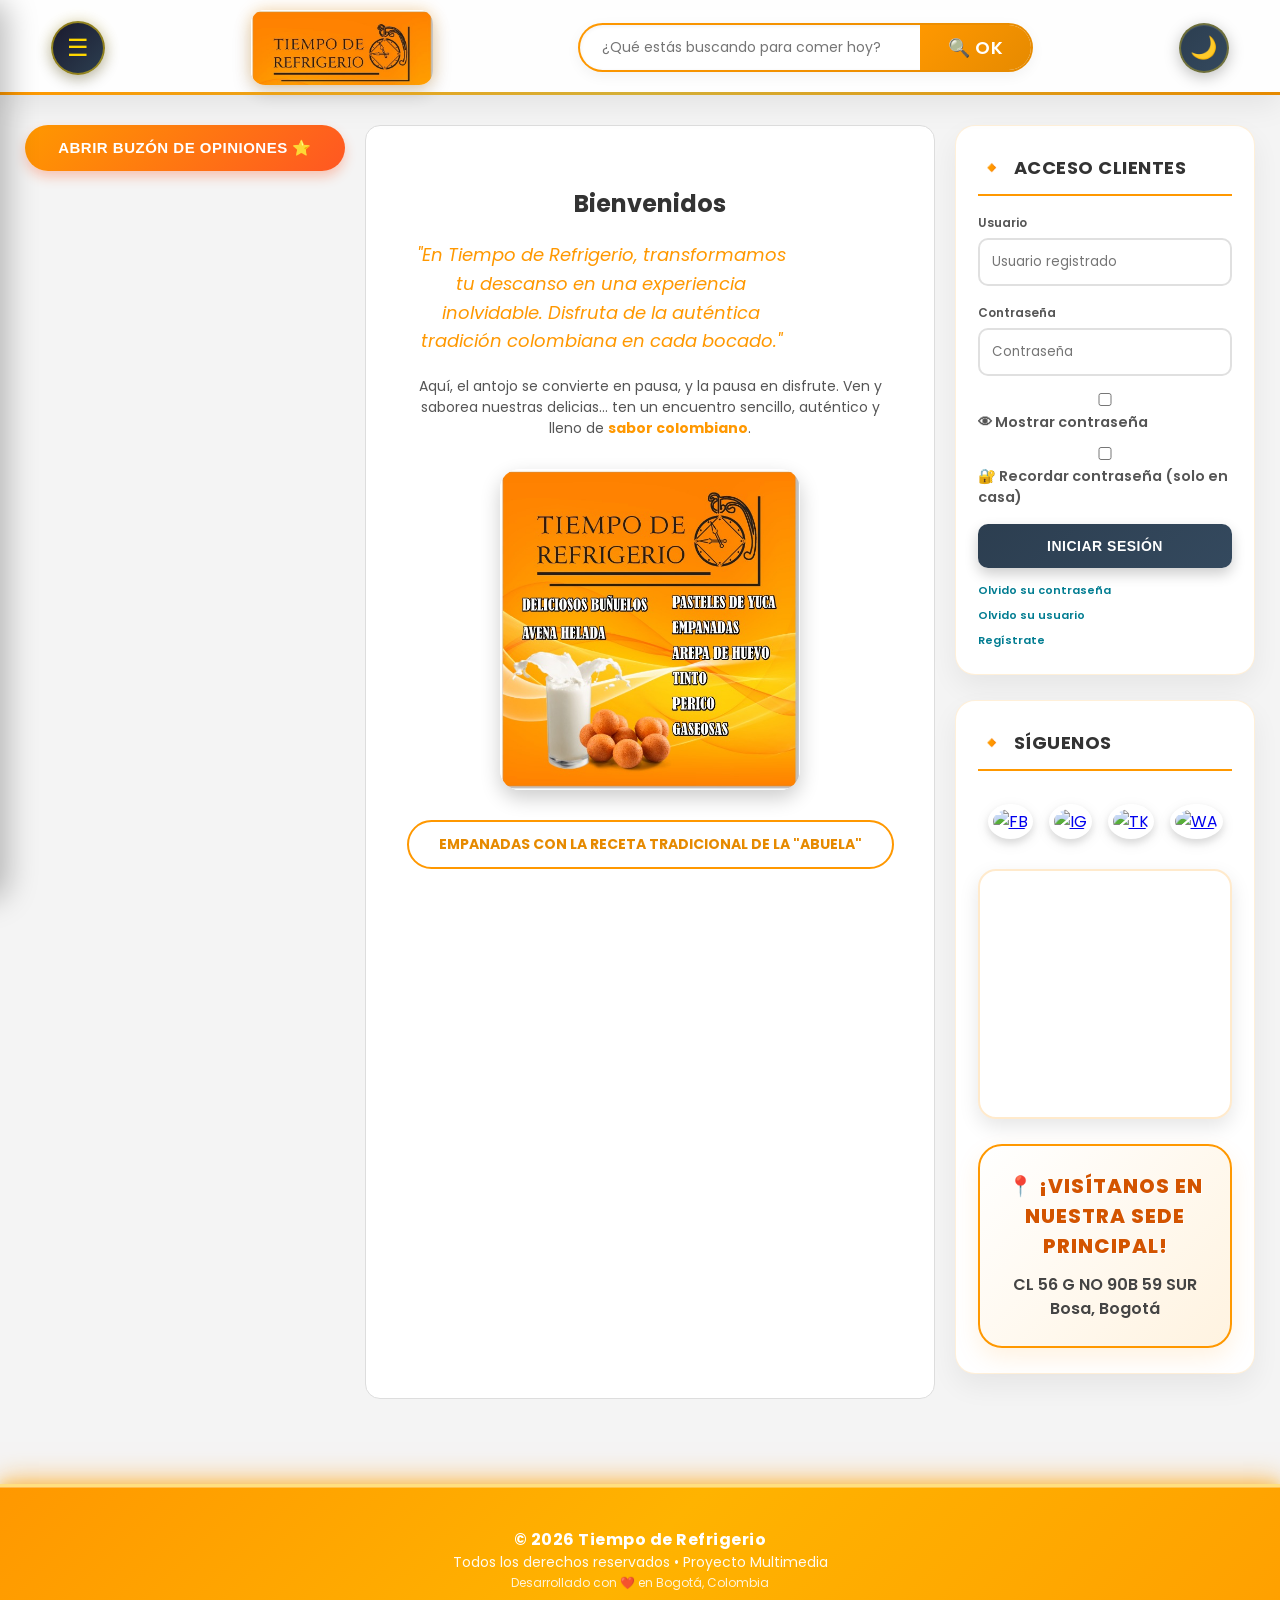
==== commit 87b98509: "Se ajusta ,parametros de  busqueda  en el acceso a clientes" ====
--- a/index.html
+++ b/index.html
@@ -107,7 +107,7 @@
                 <h3>Acceso Clientes</h3>
                 <div class="login-form">
                     <label>Usuario</label>
-                    <input type="text" id="userInput" placeholder="Usuario o Correo">
+                    <input type="text" id="userInput" placeholder="Usuario registrado">
                     <label>Contraseña</label>
                     <input type="password" id="passInput" placeholder="Contraseña">
                     <button class="btn-login" onclick="manejarLogin()">INICIAR SESIÓN</button>
